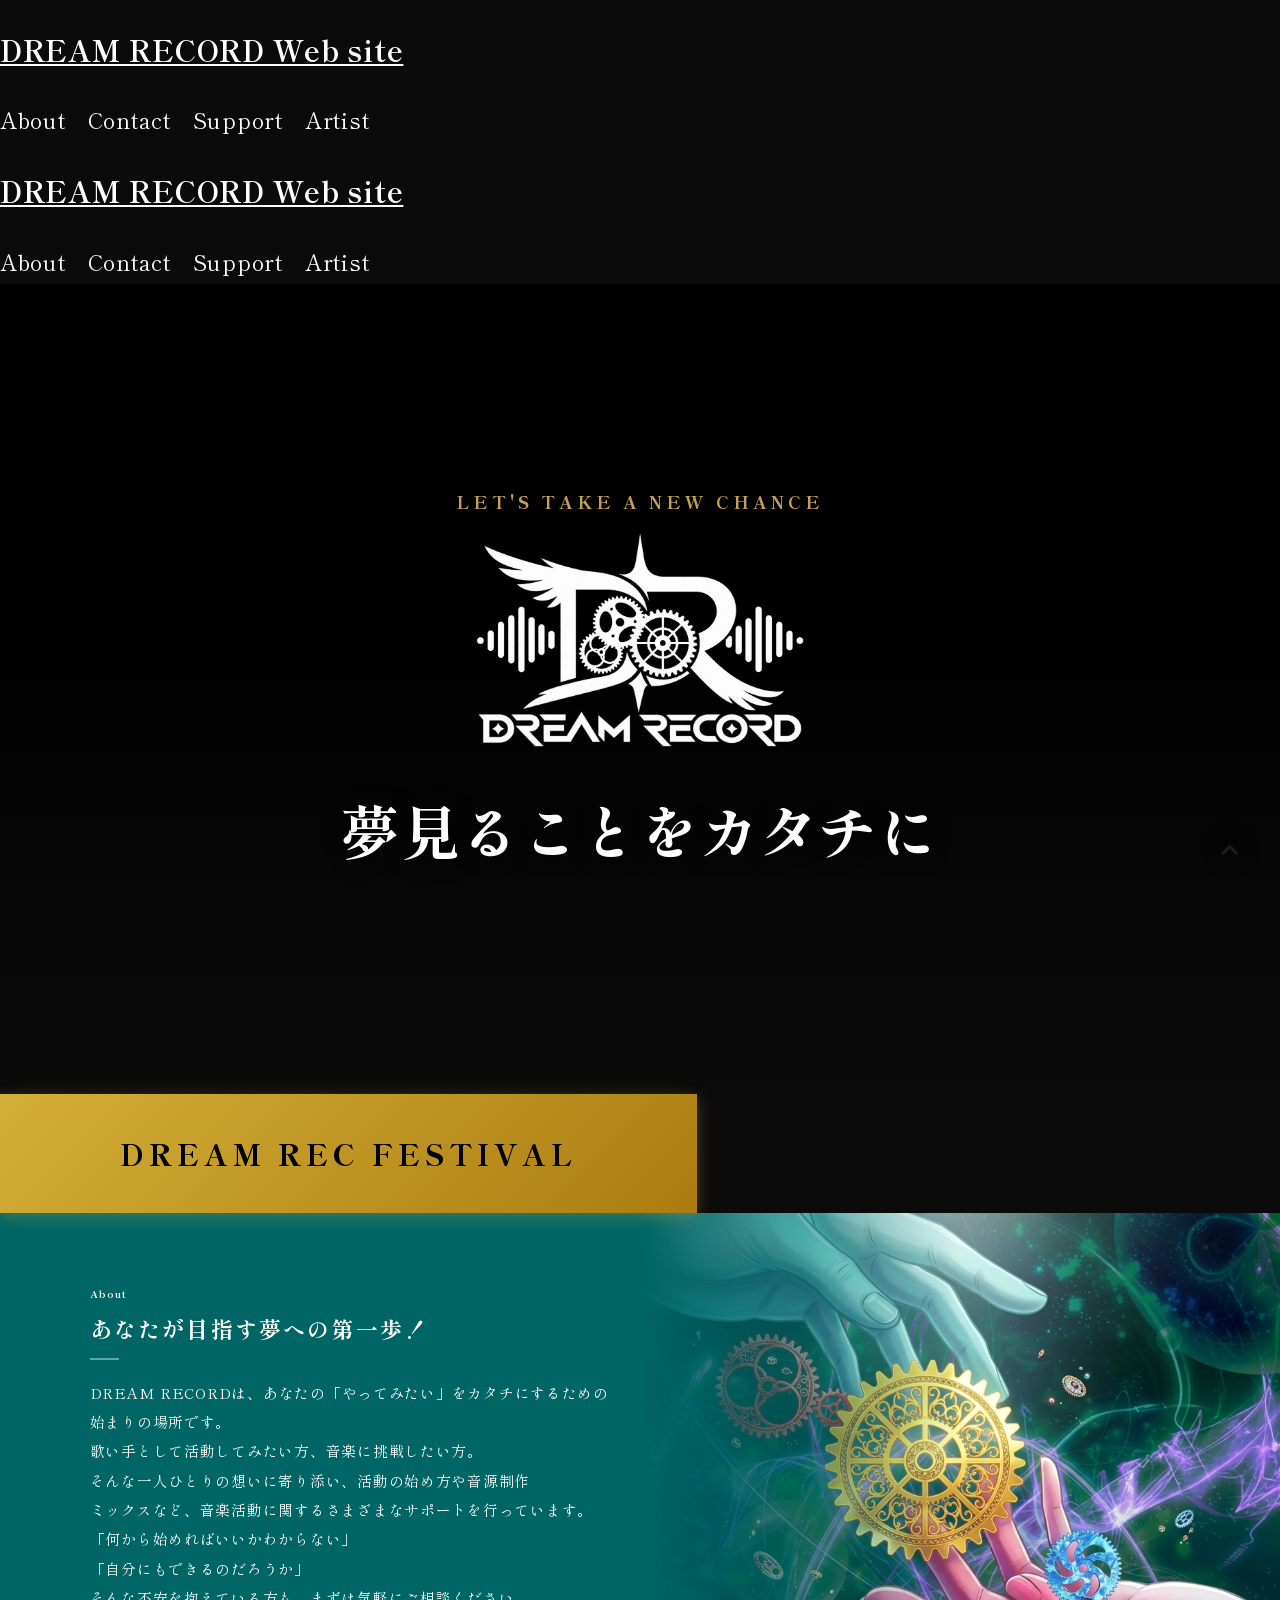
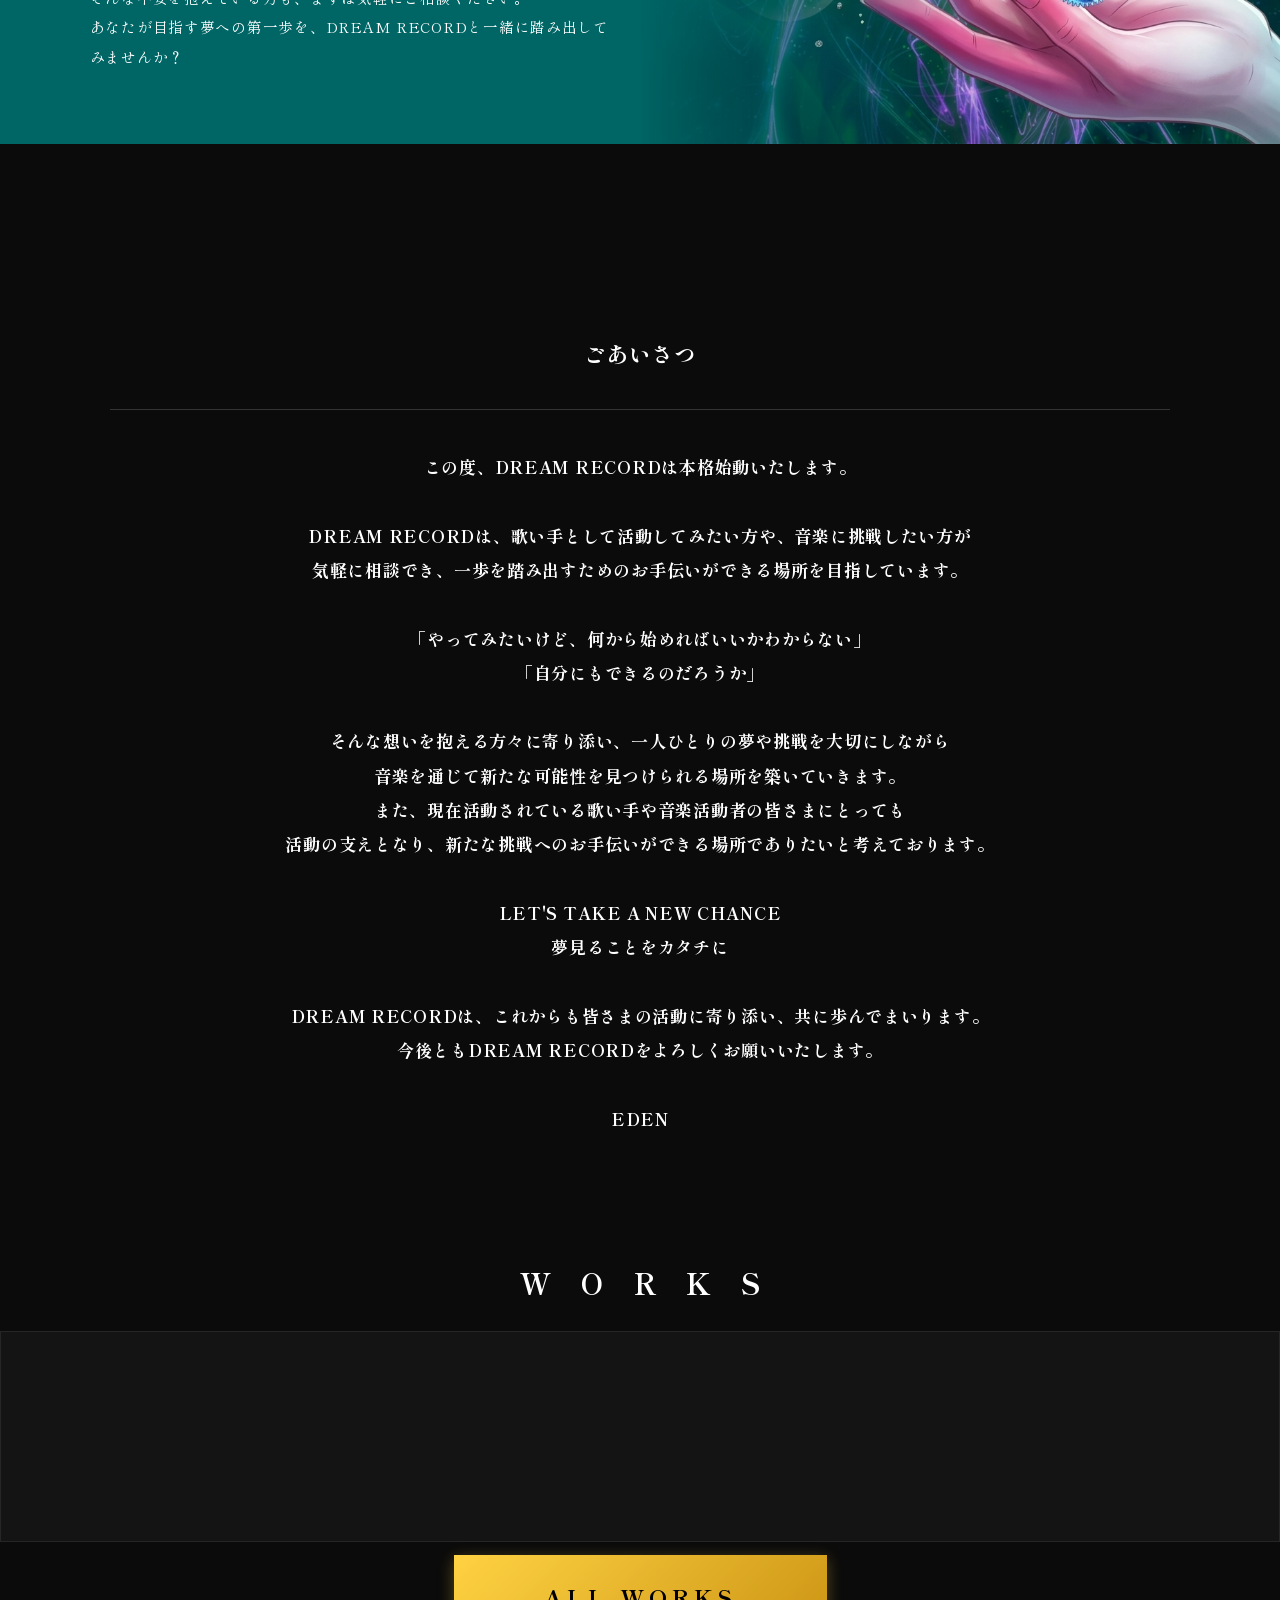
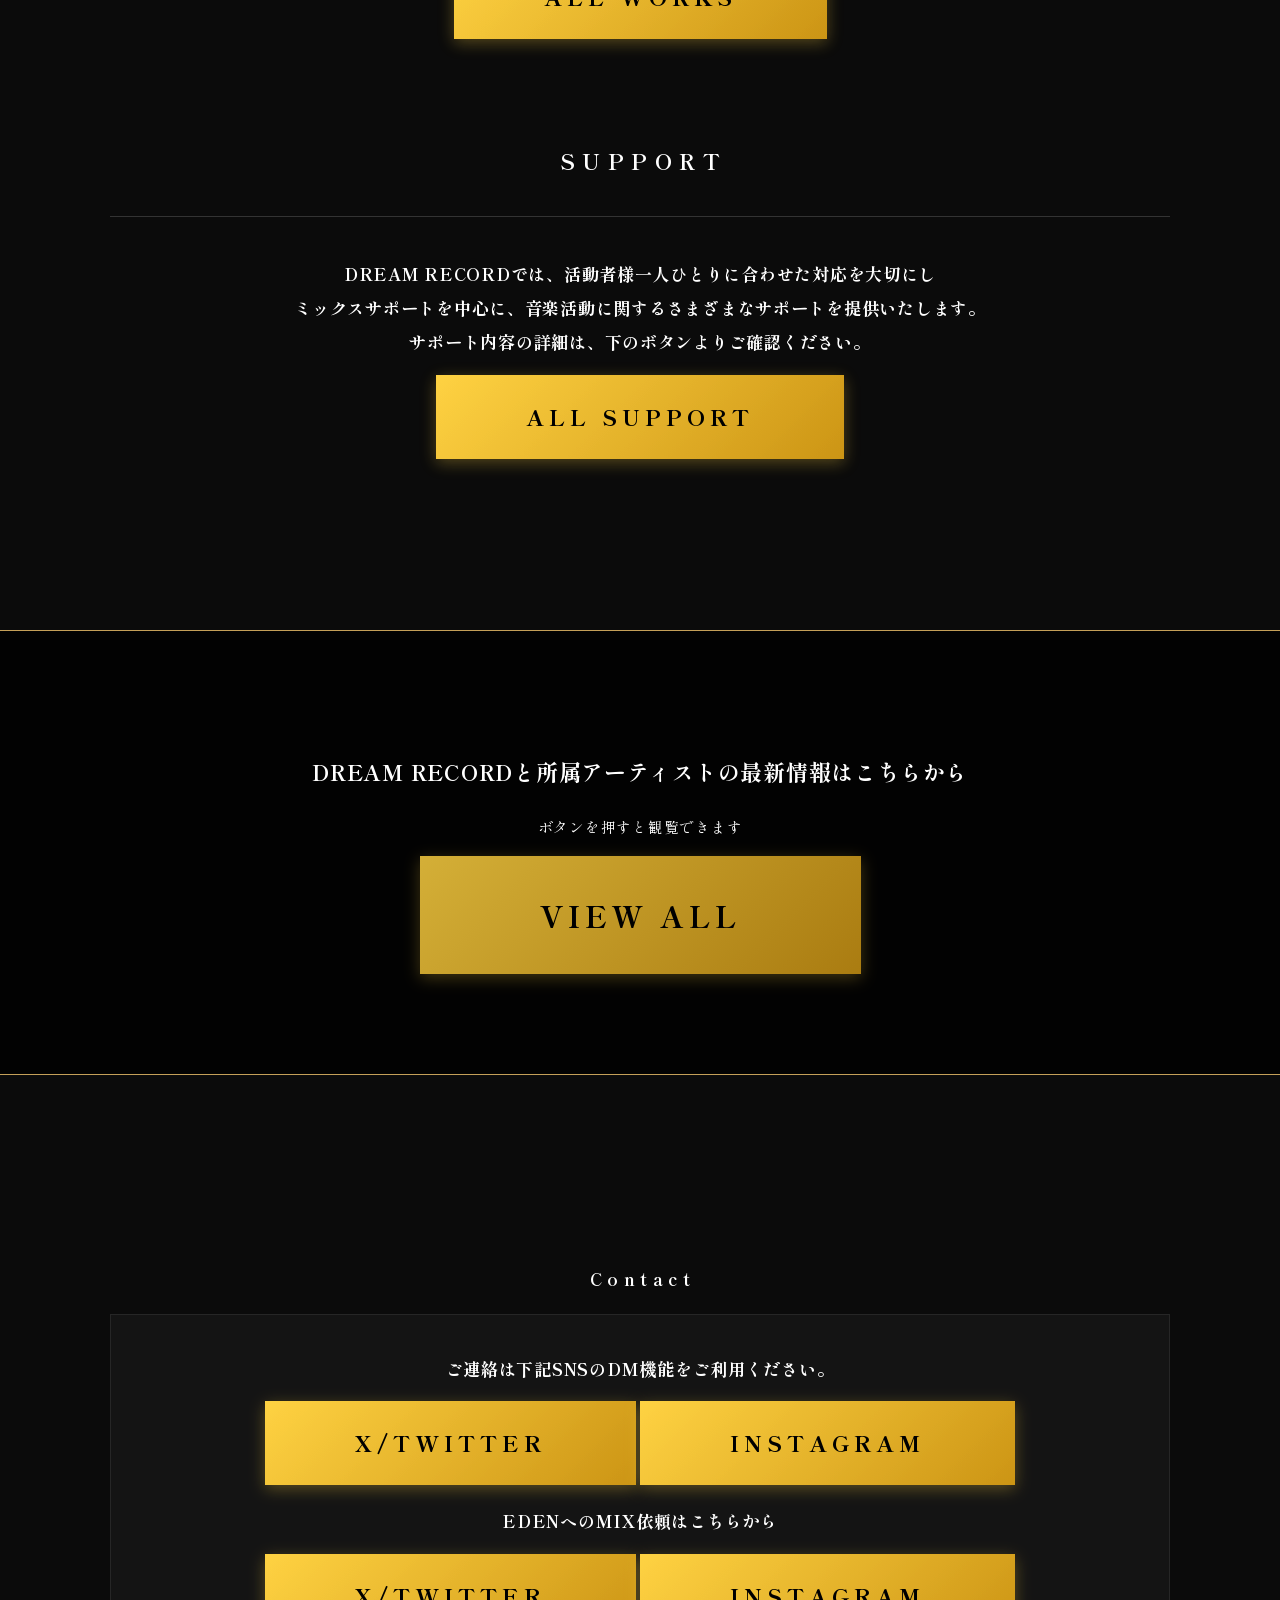
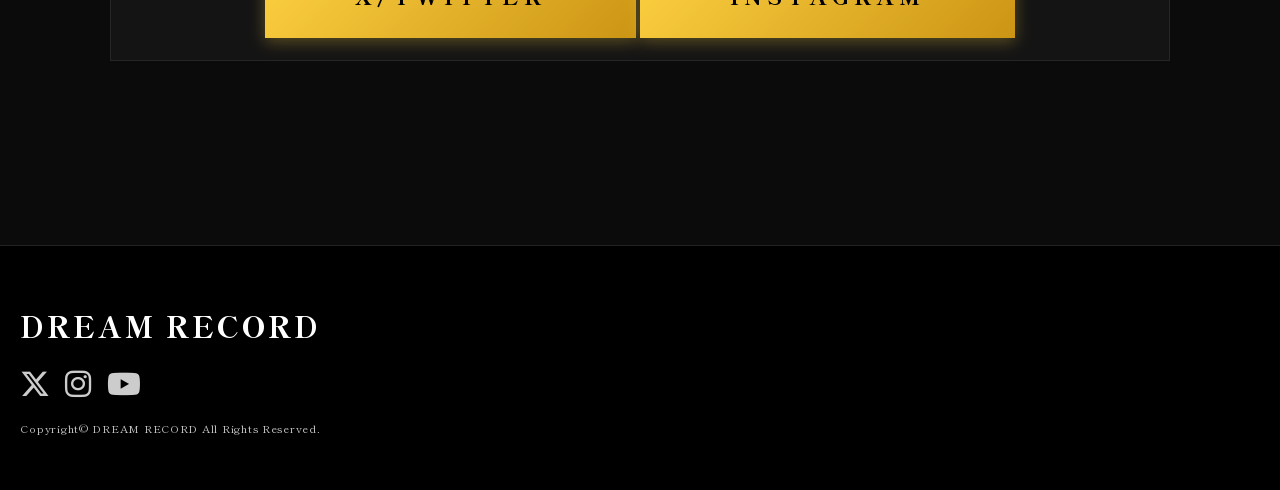
==== index.html @ 5c8137e0 "Update index.html" ====
<!DOCTYPE html>
<html lang="ja">
<head>
<meta charset="UTF-8">
<title>DREAM RECORD | OFFICIAL SITE</title>
<meta name="viewport" content="width=device-width, initial-scale=1">
<meta name="description" content="DREAM RECORD OFFICIAL SITE">
<link rel="stylesheet" href="css/style.css">

<!-- FontAwesome (アイコン用) -->
<link rel="stylesheet" href="https://cdnjs.cloudflare.com/ajax/libs/font-awesome/6.4.0/css/all.min.css">
</head>

<body class="home ey-style">

<div id="container">

<div class="header-inner">
    <h1 class="logo"><a href="index.html">DREAM RECORD Web site</a></h1>

<div id="menubar">

  <!-- スマホ用ハンバーガーボタン -->
  <button class="menu-toggle" aria-label="メニューを開く" aria-expanded="false">
    <span></span>
    <span></span>
    <span></span>
  </button>

  <!-- メニュー -->
  <nav class="main-nav">
    <ul>
      <li><a href="#about">About</a></li>
      <li><a href="#contact">Contact</a></li>
      <li><a href="Support.html">Support</a></li>
      <li><a href="Artist.html">Artist</a></li>
    </ul>
  </nav>

</div>
    <h1 class="logo">
      <a href="index.html">DREAM RECORD Web site</a>
    </h1>

    <!-- スマホ用メニューボタン -->
    <button
      class="menu-toggle"
      type="button"
      aria-label="メニュー"
      aria-expanded="false"
    >
      <span></span>
      <span></span>
      <span></span>
    </button>

    <!-- ナビゲーション -->
    <div id="menubar">
      <nav class="main-nav">
        <ul>
          <li><a href="#about">About</a></li>
          <li><a href="#contact">Contact</a></li>
          <li><a href="Support.html">Support</a></li>
          <li><a href="Artist.html">Artist</a></li>
        </ul>
      </nav>
    </div>

  </div>

</header>

<div class="ey-hero">
 <div class="hero-bg">
  <video
    autoplay
    muted
    loop
    playsinline
    width="1920"
    height="1080"
  >
    <source src="images/HOME.mp4" type="video/mp4">
    お使いのブラウザは動画に対応していません。
  </video>
</div>


  <div class="hero-overlay"></div>
  <div class="hero-text">
    <p class="sub-catch">LET'S TAKE A NEW CHANCE</p>
    <img src="images/logo.png" alt=""width="350" height="50">
    <h2>夢見ることをカタチに</h2>
    
 
</div>

</div>
<main>
<div id="contents">
<a href="https://dreamrecfes.jimdofree.com/" class="ey-btn-gold">DREAM REC FESTIVAL</a>

<section class="mt0" id="about">

<div class="flex1">

<div class="text inview">
<h2>あなたが目指す夢への第一歩！<span>About</span></h2>
<p>DREAM RECORDは、あなたの「やってみたい」をカタチにするための始まりの場所です。<br>

歌い手として活動してみたい方、音楽に挑戦したい方。<br>
そんな一人ひとりの想いに寄り添い、活動の始め方や音源制作<br>
ミックスなど、音楽活動に関するさまざまなサポートを行っています。

<br>
「何から始めればいいかわからない」
<br>
「自分にもできるのだろうか」<br>


そんな不安を抱えている方も、まずは気軽にご相談ください。<br>


あなたが目指す夢への第一歩を、DREAM RECORDと一緒に踏み出してみませんか？</p>
</div>

<div class="image inview"><img src="images/01.png" alt=""></div>

</div>

</section>

<section id="schedule" class="ey-section bg-dark">
<div class="center-text"><h1>ごあいさつ</h1></div>
  <div class="section-title">
  </div>

<div class="center-text"><h3>

この度、DREAM RECORDは本格始動いたします。<br><br>


DREAM RECORDは、歌い手として活動してみたい方や、音楽に挑戦したい方が<br>
気軽に相談でき、一歩を踏み出すためのお手伝いができる場所を目指しています。<br><br>

「やってみたいけど、何から始めればいいかわからない」<br>
「自分にもできるのだろうか」<br><br>

そんな想いを抱える方々に寄り添い、一人ひとりの夢や挑戦を大切にしながら<br>

音楽を通じて新たな可能性を見つけられる場所を築いていきます。<br>

また、現在活動されている歌い手や音楽活動者の皆さまにとっても<br>

活動の支えとなり、新たな挑戦へのお手伝いができる場所でありたいと考えております。<br><br>


LET'S TAKE A NEW CHANCE<br>
夢見ることをカタチに<br><br>


DREAM RECORDは、これからも皆さまの活動に寄り添い、共に歩んでまいります。<br>

今後ともDREAM RECORDをよろしくお願いいたします。<br><br>


EDEN</h3></div>



    </div>
</section>

<div class="center-text"><h1>W　O　R　K　S</h1></div>
<div class="schedule-item">

 <div class="media-card">
    <div class="youtube-wrapper">
    <iframe width="560" height="315" src="https://www.youtube.com/embed/1nar5xl6uXs?si=JBUSw0eb7bN4GXNX" title="YouTube video player" frameborder="0" allow="accelerometer; autoplay; clipboard-write; encrypted-media; gyroscope; picture-in-picture; web-share" referrerpolicy="strict-origin-when-cross-origin" allowfullscreen></iframe>
    </div>
  </div>

  <div class="media-card">
    <div class="youtube-wrapper">
      <iframe width="560" height="315" src="https://www.youtube.com/embed/EcNVehBDlDQ?si=vnPTa0Utx0sxJNcW" title="YouTube video player" frameborder="0" allow="accelerometer; autoplay; clipboard-write; encrypted-media; gyroscope; picture-in-picture; web-share" referrerpolicy="strict-origin-when-cross-origin" allowfullscreen></iframe>
    </div>
  </div>

  <div class="media-card">
    <div class="youtube-wrapper">
      <iframe width="560" height="315" src="https://www.youtube.com/embed/0mZittkz5Q4?si=JTbvt_8UnlRkdD-q" title="YouTube video player" frameborder="0" allow="accelerometer; autoplay; clipboard-write; encrypted-media; gyroscope; picture-in-picture; web-share" referrerpolicy="strict-origin-when-cross-origin" allowfullscreen></iframe>
    </div>
  </div>
</div>
<div class="center-text"><a href="https://youtube.com/playlist?list=PLTVZFqCJaXbQ&si=P-ixOaSaijitH1rO" class="V2-btn-gold">ALL WORKS</a>
</div>

<section id="schedule" class="ey-section bg-dark">
<div class="center-text"><h1>S U P P O R T</h1></div>
  <div class="section-title">
  </div>

<div class="center-text"><h3>
DREAM RECORDでは、活動者様一人ひとりに合わせた対応を大切にし<br>
ミックスサポートを中心に、音楽活動に関するさまざまなサポートを提供いたします。<br>

サポート内容の詳細は、下のボタンよりご確認ください。
</h3></div>


<div class="center-text"><a href="Support.html" class="V2-btn-gold">ALL SUPPORT</a>
</div>

</section>


<section id="fanclub" class="DR-banner-section">
  <div class="banner-inner">
    <div class="banner-text">
 <h1>DREAM RECORDと所属アーティストの最新情報はこちらから</h1>
      <p>ボタンを押すと観覧できます</p>
    </div>
    <div class="banner-action">
      <a href="https://dreamrecord.jimdofree.com/news/" class="ey-btn-gold-large">VIEW ALL</a>
    </div>
  </div>
</section>

<section class="mt0" id="contact">
<section id="schedule" class="ey-section bg-dark">

<div class="center-text"><h1>C o n t a c t</h1></div>

<div class="schedule-item"><dr>
<div class="center-text"><h1>ご連絡は下記SNSのDM機能をご利用ください。</h1></div>


<div class="center-text">
<a href="https://x.com/DREAM_RECORD_0_" class="V2-btn-gold">X/Twitter</a>
<a href="https://www.instagram.com/dream_record_0_/?hl=ja" class="V2-btn-gold">Instagram</a>
</div>

<div class="center-text"><h1>EDENへのMIX依頼はこちらから</h1></div>


<div class="center-text">
<a href="https://x.com/EDEN__0_0__/" class="V2-btn-gold">X/Twitter</a>
<a href="https://www.instagram.com/eden__0_0__/" class="V2-btn-gold">Instagram</a>
</div>
  </div>
</section>
</section>

</main>

</div>
<footer class="ey-footer">

  <div class="footer-inner">
    <p class="footer-logo">DREAM RECORD</p>
    <ul class="sns">
      <li><a href="https://x.com/DREAM_RECORD_0_"><i class="fa-brands fa-x-twitter"></i></a></li>
      <li><a href="https://www.instagram.com/dream_record_0_/?hl=ja"><i class="fab fa-instagram"></i></a></li>
      <li><a href="https://www.youtube.com/@DREAM_RECORD_Official"><i class="fab fa-youtube"></i></a></li>
    </ul>
    <small>Copyright&copy; DREAM RECORD All Rights Reserved.</small>
  </div>
</footer>

</div>

<!-- ページ上部へ戻る -->
<div class="pagetop"><a href="#"><i class="fas fa-angle-up"></i></a></div>

<script src="https://ajax.googleapis.com/ajax/libs/jquery/3.6.0/jquery.min.js"></script>
<script>
document.addEventListener("DOMContentLoaded", function () {

  const menuToggle = document.querySelector(".menu-toggle");
  const mainNav = document.querySelector(".main-nav");
  const menuLinks = document.querySelectorAll(".main-nav a");

  if (!menuToggle || !mainNav) return;

  /* メニュー開閉 */
  menuToggle.addEventListener("click", function () {

    const isOpen = menuToggle.classList.toggle("active");

    mainNav.classList.toggle("active");

    menuToggle.setAttribute(
      "aria-expanded",
      isOpen ? "true" : "false"
    );

    document.body.classList.toggle("menu-open", isOpen);

  });


  /* メニューをクリックしたら閉じる */
  menuLinks.forEach(function (link) {

    link.addEventListener("click", function () {

      menuToggle.classList.remove("active");
      mainNav.classList.remove("active");

      menuToggle.setAttribute(
        "aria-expanded",
        "false"
      );

      document.body.classList.remove("menu-open");

    });

  });

});
</script>

<script src="js/main.js"></script>

</body>
</html>
---- css/style.css ----
@charset "utf-8";


/*cssファイルの読み込み
---------------------------------------------------------------------------*/
@import url("theme.css");
@import url("inview.css");


/*animation11のキーフレーム設定（汎用的）
---------------------------------------------------------------------------*/
@keyframes animation1 {
	0% {right: -200px;}
	100% {right: 0px;}
}


/*opa1のキーフレーム設定（汎用的）
---------------------------------------------------------------------------*/
@keyframes opa1 {
	0% {opacity: 0;}
	100% {opacity: 1;}
}


/*全体の設定
---------------------------------------------------------------------------*/
body * {box-sizing: border-box;}
html {
	font-size: clamp(12px, 0.293vw + 10.9px, 15px);	/*画面幅約375px〜1400pxの間で、12px〜15pxに可変*/
	overflow-x: visible;
}
body {
	margin: 0;padding:0;
	font-family: var(--base-font);	/*フォント指定。theme.cssのbase-fontを読み込みます。*/
	-webkit-text-size-adjust: none;
	background: var(--bg-color);	/*背景色。*/
	color: var(--bg-inverse-color);	/*文字色。theme.cssのbg-inverse-colorを読み込みます。*/
	line-height: 2;		/*行間*/
	overflow-x: hidden;
}

/*リセット*/
figure {margin: 0;}
dd {margin: 0;}
nav,ul,li,ol {margin: 0;padding: 0;}
nav ul {list-style: none;}

/*table全般の設定*/
table {border-collapse:collapse;}

/*画像全般の設定*/
img {border: none;max-width: 100%;height: auto;vertical-align: middle;}

/*videoタグ*/
video {max-width: 100%;}

/*iframeタグ*/
iframe {width: 100%;}

/*他*/
input {font-size: 1rem;}


/*section
---------------------------------------------------------------------------*/
section {
	padding: 0 var(--content-space-l);	/*上下、左右へのsection内の余白。左右については、theme.cssの--content-space-lを読み込みます。*/
	margin: var(--content-space-l) 0;	/*上下、左右へのsectionの外側にとるマージン。上下については、theme.cssの--content-space-lを読み込みます。*/
}


/*リンクテキスト全般の設定
---------------------------------------------------------------------------*/
a {
	color: inherit;
	transition: 0.3s;	/*hoverまでにかける時間。0.3秒。*/
}

/*マウスオン時*/
a:hover {
	filter: brightness(1.1);	/*少しだけ明るくする*/
	text-decoration: none;
}


/*コンテナー（サイト全体を囲むブロック）
---------------------------------------------------------------------------*/
#container {
	animation: opa1 0.2s 0.2s both;  /*0.2(2つ目の数字)秒待機後、0.2(1つ目の数字)秒かけてフェードイン*/
	display: flex;
	flex-direction: column;
	min-height: 100vh;
}


/*header（ロゴが入った最上段のブロック）
---------------------------------------------------------------------------*/
/*ヘッダー*/
header {
    display: flex;
	justify-content: space-between;
	align-items: center;
	gap: 2rem;
	height: 100px;	/*ヘッダーの高さ。お好みで。*/
	padding-inline: var(--content-space-s);	/*左右の余白。theme.cssのcontent-space-sを読み込みます*/
}

/*ロゴ画像*/
header .logo {margin: 0;flex-shrink: 0;}
header .logo img {
	display: block;
	width: 180px;	/*ロゴの幅。お好みで。*/
}

/*アイコンブロック*/
header .icons {
	display: flex;
	gap: 0.5rem;	/*アイコン同士の間に空けるスペース。1文字分。*/
}
header .icons a {
	text-decoration: none;
	font-size: 0.9rem;	/*アイコンサイズ。1.5倍。*/
}

	/*画面幅900px未満の追加指定*/
	@media (max-width:899px) {

	header .icons {
		margin-right: 50px;	/*ハンバーガーアイコンが出てくるので、その分のスペースを確保。*/
	}

	}/*追加指定ここまで*/


/*大きな端末で見たメニュー
---------------------------------------------------------------------------*/
/*メニューブロック全体の設定*/
.large-screen #menubar {
	font-size: 1.5rem;	/*文字サイズ90%*/
}
.large-screen #menubar > nav > ul {
	display: flex;
	align-items: center;
	gap: 1.5rem;	/*メニュー同士に空けるスペース。1.5文字分。*/
}

/*メニュー１個あたりの設定*/
.large-screen #menubar li a {
	display: block;text-decoration: none;
}


/*大きな端末で見た場合のドロップダウンメニュー
---------------------------------------------------------------------------*/
/*ドロップダウン全体*/
.large-screen #menubar ul ul {
	text-shadow: none;
	position: absolute;z-index: 100;
	animation: opa1 0.5s 0.1s both;	/*0.1秒待機後、0.5秒かけてフェードイン表示*/
}

/*メニュー１個あたり*/
.large-screen #menubar ul ul a {
	background: rgba(0,0,0,0.8);	/*背景色。0,0,0は黒のことで0.8は色が80%出た状態。*/
	color: #fff;			/*文字色*/
	padding: 0.2rem 1rem;	/*上下に0.2文字分、左右に1文字分の余白*/
	border-radius: 3px;		/*角を少しだけ丸く。*/
	margin-top: 3px;		/*メニュー同士の間に空けるスペース*/
}

/*マウスオン時の背景色*/
.large-screen #menubar ul ul a:hover {
	background: rgba(0,0,0,0.5);	/*背景色*/
}


/*小さな端末で見たメニュー（開閉メニュー）
---------------------------------------------------------------------------*/
/*メニューブロック共通*/
.small-screen #menubar {
	animation: animation1 0.2s both;
	position: fixed;overflow: auto;z-index: 100;
	right: 0px;top: 0px;
	width: 50%;	/*画面の半分の幅*/
	height: 100%;
	padding: 100px var(--content-space-l) 50px;	/*上下に100px、左右にtheme.cssのcontent-space-lで指定しているサイズ、下に50pxの余白*/
	background: rgba(0,0,0,0.8);		/*背景色。0,0,0は黒の事で0.8は色が80%出た状態。*/
	color: #fff;	/*文字色。*/
}

.small-screen #menubar {display: none;}

	/*画面幅700px以下の追加指定*/
	@media (max-width:700px) {

	.small-screen #menubar {
		width: 100%;	/*幅を100%に*/
	}

	}/*追加指定ここまで*/


/*メニュー１個あたり*/
.small-screen #menubar a {
	display: block;text-decoration: none;
	margin-bottom: 1rem;	/*下に１文字分のスペースを空ける*/
	padding: 1rem 2rem;		/*メニュー内の余白。上下に１文字分、左右に２文字分。*/
	border-radius: 5px;		/*角を少し丸くする*/
	background: #fff;		/*背景色*/
	color: #333;			/*文字色*/
}

/*ボタンのテキストの太さを標準に*/
.small-screen #menubar .btn a {
	font-weight: normal;
}

/*子メニュー（ドロップダウンメニュー）*/
.small-screen #menubar ul ul a {
	margin-left: 2rem;		/*左に２文字分のスペースを空ける*/
	padding: 0.5rem 1.5rem;	/*メニュー内の余白。上下に0.5文字分、左右に1.5文字分。*/
}

/*ドロップダウンのアイコン*/
a.ddmenu::before {
	font-family: "Font Awesome 6 Free";
	font-weight: 900;
	content: "\f078";		/*このアイコンを使う*/
	margin-right: 1em;		/*アイコンとメニューテキストとの間に空けるスペース。1文字分。*/
	font-size: 0.7em;		/*アイコンサイズ。70%*/
	vertical-align: middle;
	display: inline-block;
	line-height: 1;
}

/*ドロップダウン共通（デフォルトで非表示。チラつかないよう念の為。）
---------------------------------------------------------------------------*/
#menubar ul ul {display: none;}


/*３本バー（ハンバーガー）アイコン設定
---------------------------------------------------------------------------*/
#menubar_hdr {
	display: none; /* デフォルトは非表示 */
	animation: opa1 0s 0.2s both;
	cursor: pointer;
	position: fixed;
	z-index: 101;
	right: 0px;	/*右からの配置場所*/
	top: 0px;	/*上からの配置場所*/
	width: 70px;	/*ボタンの幅*/
	height: 70px;	/*ボタンの高さ*/
	border-bottom-left-radius: 10px;	/*左下の角だけ丸くする*/
}

/*ハンバーガーアイコンの線*/
#menubar_hdr span {
	display: block;
	transition: 0.3s;
	position: absolute;
	left: 18px;
	width: 35px;
	height: 1px;		/*線の高さ*/
	background: var(--bg-inverse-color);	/*線の色。theme.cssのbg-inverse-colorを読み込みます。*/
}

/*バツ印が出ている時のボタン色*/
#menubar_hdr.ham {
	background: var(--accent-color);	/*背景色。theme.cssのaccent-colorを読み込みます。*/
}
#menubar_hdr.ham span {
	background: var(--accent-inverse-color);	/*線の色。theme.cssのaccent-inverse-colorを読み込みます。*/
}

/*以下変更不要*/
#menubar_hdr span:nth-of-type(1) {
	top: 24px;
}
#menubar_hdr span:nth-of-type(2) {
	top: 34px;
}
#menubar_hdr span:nth-of-type(3) {
	top: 44px;
}
#menubar_hdr.ham span:nth-of-type(1) {
	transform: translateY(10px) rotate(-45deg);
}
#menubar_hdr.ham span:nth-of-type(2) {
	opacity: 0;
}
#menubar_hdr.ham span:nth-of-type(3) {
	transform: translateY(-10px) rotate(45deg);
}

/*小さな画面での設定*/
.small-screen #menubar_hdr {
	display: flex;
}


/*メイン画像
---------------------------------------------------------------------------*/
.mainimg * {margin: 0;padding: 0;}
.mainimg .slide picture {display: block;width: 100%;height: 100%;}

/*メイン画像全体を囲むブロック*/
.mainimg {
	width: 100%;
	position: relative;
	overflow: hidden;
}

/*３枚の画像の共通設定*/
.mainimg .slide {
	position: absolute;
	inset: 0;
	opacity: 0;
	transition: opacity 1s;	/*ここの1s（＝1秒）を変更すると、フェードのスピードを変更できます。１枚が表示される時間はjsで指定できます。*/
	overflow: hidden;
}

/*１枚目画像（変更不要）*/
.mainimg .img1 {
	position: relative;width: 100%;height: auto;
}

/*画像全般（変更不要）*/
.mainimg .slide img {
    width: 100%;
    height: 100%;
    object-fit: cover;			/*画像をコンテナのサイズに合わせてクリップ*/
    object-position: center;	/*画像の中心を基準に*/
}


/*メイン画像上のテキスト
---------------------------------------------------------------------------*/
/*テキストブロックの基本設定（中央配置がデフォルト）*/
.mainimg .slide .text {
	position: absolute;z-index: 1;
	inset: 0;
	display: flex;
	flex-direction: column;
	justify-content: center;
	align-items: center;
	text-align: center;
	margin: 0 var(--content-space-l);	/*上下、左右への余白*/
	color: #333;	/*文字色*/
}

/*テキストを白にしたい場合（inverse）*/
.mainimg .slide .text.inverse {
	color: #fff;
	text-shadow: 3px 3px 3px rgba(0,0,0,0.5);
}

/*テキストブロックを左に配置させたい場合*/
.mainimg .slide .text.left {
	align-items: flex-start;
	text-align: left;
}

/*テキストブロックを右に配置させたい場合*/
.mainimg .slide .text.right {
	align-items: flex-end;
	text-align: right;
}

/*h2（大きな文字）*/
.mainimg .text h2 {
	margin: 0;padding: 0;
	line-height: 1.5;	/*行間を少し狭く*/
	font-weight: 400;	/*テキストの太さ。400または600を指定可能。*/
	font-size: max(24px, 4.4vw);	/*文字サイズ4.4vw。最小サイズは24pxでそれ以上小さくしない。*/
}

/*h3（大きな文字）*/
.mainimg .text h3 {
	margin: 0;padding: 0;
	line-height: 1.5;	/*行間を少し狭く*/
	font-weight: 400;	/*テキストの太さ。400または600を指定可能。*/
	font-size: max(24px, 4.4vw);	/*文字サイズ4.4vw。最小サイズは24pxでそれ以上小さくしない。*/
}

/*p（説明テキスト部分）*/
.mainimg .text p {
	font-size: 3.5rem;	/*文字サイズ90%*/
}


/*現在表示されているスライドのみをクリック可能にする設定（変更不要）
---------------------------------------------------------------------------*/
.mainimg .slide {
	pointer-events: none; /* デフォルトでクリックを無効にする */
}

.mainimg .slide.active {
    pointer-events: auto; /* 表示中のスライドのみクリックを有効にする */
}


/*現在表示中（インジケーター）のボタン
---------------------------------------------------------------------------*/
/*全体*/
.mainimg .slide-indicators {
    text-align: center;
	position: absolute;
	z-index: 3;
	width: 100%;
	bottom: 2vw;	/*ボタンの配置場所*/
	left: 0px;
}
/*１個あたり*/
.mainimg .indicator {
    display: inline-block;
    width: 10px;
    height: 10px;
    background: #ccc;	/*未アクティブ時のボタン色*/
    border-radius: 50%;
    margin: 0 5px;
    cursor: pointer;
}
.mainimg .indicator.active {
    background: #d00000;	/*アクティブ時のボタン色*/
}


/*ボタン
---------------------------------------------------------------------------*/
.btn a {
	text-decoration: none;
	background: var(--primary-color);		/*背景色。theme.csのprimary-colorを読み込みます。*/
	color: var(--primary-inverse-color);	/*文字色。theme.csのprimary-inverse-colorを読み込みます。*/
	border: 1px solid var(--primary-color);	/*枠線の幅、線種、var以降は色の指定で、theme.cssのprimary-colorを読み込みます。*/
	border-radius: 3px;		/*角を少しだけ丸く*/
	padding: 0.4rem 2rem;	/*上下に0.4文字分、左右に2文字分の余白*/
}

/*背景が白いタイプのボタン*/
.btn.inverse a {
	background: var(--primary-inverse-color);	/*背景色。theme.csのprimary-inverse-colorを読み込みます。*/
	color: var(--primary-color);				/*文字色。theme.csのprimary-colorを読み込みます。*/
}

/*アクセントボタン*/
.btn.accent a {
	border: none;
	background: var(--accent-color);	/*背景色。theme.csのaccent-colorを読み込みます。*/
	color: var(--accent-inverse-color);	/*文字色。theme.csのaccent-inverse-colorを読み込みます。*/
}


/*contents
---------------------------------------------------------------------------*/
#contents {
	flex: 1;
	min-height: 0;
}


/*main
---------------------------------------------------------------------------*/
main {
	container-type: inline-size;
}

/*h2*/
main h2 {
	line-height: 1.5;
	display: flex;
	flex-direction: column-reverse;
	gap: 0.8rem;
	letter-spacing: 0.1em;
	margin-top: 0;
}

/*上のライン*/
main h2::before {
	content: "";
	display: block;
	width: 2rem;	/*幅。２文字分。お好みで。*/
	height: 2px;	/*高さ。お好みで。*/
	background: currentColor;	/*色は上のh2の色を引き継ぐ*/
	opacity: 0.4;
}

/*ライン無しにしたい場合*/
main h2.no-border::before {
	display: none;
}

/*センタリング時*/
main h2.c {
	width: fit-content;
	margin-inline: auto;
	text-align: center;
}

/*センタリング時のライン*/
main h2.c::before {
	margin-inline: auto;
}

/*h2内のspan*/
main h2 span {
	display: block;
	font-size: 0.7rem;	/*文字サイズ70%*/
	letter-spacing: 0.1em;	/*文字間隔を少しだけ広く*/
}

/*main内で使用するul,ol要素（リストタグ）*/
main ul,main ol {
	margin-left: 2rem;
	margin-right: 2rem;
}


/*list1（カラムブロック）
---------------------------------------------------------------------------*/
.list1 * {margin: 0;padding: 0;}

/*ボックス全体*/
.list1 {
	display: grid;
	grid-template-columns: repeat(3, minmax(0, 1fr));	/*3列*/
	gap: 1.5rem;		/*ボックス同士の間に空けるスペース。1.5文字分。*/
}

	/*画面幅700px以下の追加指定*/
	@media (max-width:700px) {
	
	/*700px以下で1列に*/
	.list1 {
		grid-template-columns: 1fr;
	}

	}/*追加指定ここまで*/


/*ボックス１個あたり*/
.list1 .list {
	display: flex;
	flex-direction: column;
	gap: 1rem;
}

/*テキストボックス*/
.list1 .list .text {
	flex: 1;
}

/*h4見出し*/
.list1 .list h4 {
	font-size: 1.1rem;	/*文字サイズ1.1倍。*/
}

/*p文章*/
.list1 .list p {
	line-height: 1.5;
	font-size: 0.9rem;
}

/*ボックス内で使う場合のボタン*/
.list1 .list .btn a {
	display: block;
	text-align: center;
}


/*flex1（テキスト＋写真の横ならび）
---------------------------------------------------------------------------*/
/*ブロック全体*/
.flex1 {
	display: flex;	/*横並びに*/
	margin-inline: calc(-1 * var(--content-space-l));
	background: var(--light-color);	/*背景色。thtme.cssのlight-colorを読み込みます。*/
}

	/*画面幅700px以下の追加指定*/
	@media (max-width:700px) {

	.flex1 {
		flex-direction: column;	/*縦積みに*/
		padding: var(--content-space-l);
	}

	}/*追加指定ここまで*/


/*画像ブロック*/
.flex1 .image {
	width: 50%;	/*幅。お好みで。*/
	position: relative;
}

	/*画面幅700px以下の追加指定*/
	@media (max-width:700px) {

	.flex1 .image {
		width: 100%;
		position: static;
	}

	}/*追加指定ここまで*/


.flex1 .image img {
	display: block;
	position: absolute;
	inset: 0;
	width: 100%;
	height: 100%;
	object-fit: cover;
	mask-image: linear-gradient(to right, transparent, black 50%);/*グラデーションマスク。くっきり画像を出したいなら、この行と、下の１行をまとめて削除。*/
	-webkit-mask-image: linear-gradient(to right, transparent, black 50%);
}

	/*画面幅700px以下の追加指定*/
	@media (max-width:700px) {

	.flex1 .image img {
		position: static;
		mask-image: none;/*グラデーションのマスク解除*/
		-webkit-mask-image: none;
	}
	
	}/*追加指定ここまで*/


/*テキストブロック*/
.flex1 .text {
	flex: 1;
	padding: 5rem 2rem 4rem var(--content-space-l);	/*テキストの余白。上に5文字分、右に2文字分、下に4文字分、左はtheme.cssのcontent-space-lを読み込みます。*/
}

	/*画面幅700px以下の追加指定*/
	@media (max-width:700px) {

	.flex1 .text {
		padding: 0;
	}

	}/*追加指定ここまで*/


/*accessブロック
---------------------------------------------------------------------------*/
/*ブロック全体*/
.access {
	display: flex;	/*横並びに*/
	align-items: center;
	gap: 6vw;	/*画像と地図の間に空けるスペース。画面幅の6%。*/
}

	/*画面幅700px以下の追加指定*/
	@media (max-width:700px) {

	.access {
		flex-direction: column;	/*縦積みに*/
		align-items: flex-start;
	}

	}/*追加指定ここまで*/


/*bleedつき（マップをセクションいっぱいに広げたい場合）*/
.access.bleed {
	margin: calc(-1 * var(--content-space-l));
	margin-left: 0;
}

	/*画面幅700px以下の追加指定*/
	@media (max-width:700px) {

	/*bleedを通常に戻す*/
	.access.bleed {
		margin: 0;
	}

	}/*追加指定ここまで*/


/*テキストブロック*/
.access .text {
	flex: 1;
	display: grid;	/*３つを縦積みに*/
	row-gap: 2rem;	/*３つのブロックの間に空けるスペース。2文字分。*/
}

/*テキストブロック１つあたり（電車、お車、所在地）*/
.access .text > div {
	display: grid;
	grid-template-columns: 2.5rem minmax(0, 1fr);	/*アイコンサイズ2.5rem分を確保し、残りはスペース一杯使う*/
	align-items: center;
	column-gap: 1rem;	/*アイコンとテキストブロックの間に空けるスペース。1文字分。*/
}

/*アイコンをh4とpの2行ぶんまたがせて左側に配置*/
.access .text > div > i {
	grid-row: 1 / 3;
	font-size: 2.5rem;	/*アイコンサイズ。2.5文字分。*/
	opacity: 0.5;		/*透明度。色が50%出た状態。*/
}

/*見出しと段落のマージンを消す*/
.access .text h4,
.access .text p {
	margin: 0;
}

/*iframeブロック*/
.access .image {
	width: 50%;	/*幅。お好みで。*/
}

	/*画面幅700px以下の追加指定*/
	@media (max-width:700px) {

	.access .image {
		width: 100%;
	}

	}/*追加指定ここまで*/


/*iframe（Google Map）*/
.access .image iframe {
	display: block;
	aspect-ratio: 1 / 1;	/*アスペクト比1対1。お好みで。*/
	filter: grayscale(100%);
	transition: filter 0.4s ease;
}

/*マウスオン時に色をつける*/
.access .image iframe:hover {
	filter: grayscale(0);
}


/*list-yoko-scroll1（お客様の声ブロック）
---------------------------------------------------------------------------*/
.list-yoko-scroll1 * {margin: 0; padding: 0;}

/*横スクロールブロック全体*/
.list-yoko-scroll1 {
	display: flex;
	overflow-x: auto;
	scrollbar-width: none;	 /*Firefox用*/
	scroll-snap-type: x mandatory; /*スナップスクロールを有効にする*/
}
.list-yoko-scroll1::-webkit-scrollbar {
    display: none;	/*Chrome, Safari, Edge用*/
}

/*ブロック内の１個あたり*/
.list-yoko-scroll1 .list {
	width: 60%;		/*ブロック１個の幅。お好みで変更して下さい。*/
	flex-shrink: 0;
	scroll-snap-align: start;
	padding-left: 1rem;		/*ブロック内の左側に余白。1文字分。*/
	position: relative;
	display: flex;
	flex-direction: column;
}

	/*画面幅600px以上の追加指定*/
	@media screen and (min-width:600px) {

	/*ブロック内の１個あたり*/
	.list-yoko-scroll1 .list {
		width: 28%;		/*ブロック１個の幅。お好みで変更して下さい。*/
		padding-left: 2rem;	/*ブロック内の左側に余白。２文字分。*/
	}

	}/*追加指定ここまで*/


/*テキストブロック*/
.list-yoko-scroll1 .list .text {
	flex: 1;
	line-height: 1.5;	/*行間*/
	position: relative;
	padding-top: 2rem;	/*上に空ける余白*/
}

/*「 " 」の記号 */
.list-yoko-scroll1 .list::before {
	content: "\201C";       
	font-family: "Georgia", "游明朝", serif;
	font-size: 3rem;	/*サイズ*/
	opacity: 0.3;		/*透明度。色を30%だけ出した状態。*/
	position: absolute;
	top: 1rem;		/*上からの配置場所*/
	left: 0.5rem;	/*左からの配置場所*/
	line-height: 1;
}

/*名前*/
.list-yoko-scroll1 .list .name {
	display: block;
	margin-top: 1rem;	/*上に1文字分のスペースを空ける*/
}


/*bg-image1（フッターの上にあるご予約・お問い合わせブロック）
---------------------------------------------------------------------------*/
/*ブロック全体*/
.bg-image1 {
	display: flex;
	justify-content: center;	/*テキストブロックを中央に配置*/
	text-align: center;			/*テキストをセンタリング*/
	position: relative;
	margin-inline: calc(-1 * var(--content-space-l));
	padding: 8vw 2rem;	/*ブロック内の余白。上下に画面幅の8%、左右に2文字分。*/
	background: #000;	/*背景は黒。下のopacity（透明度）を設定することでこの色が出てきます。*/
	color: #fff;		/*文字色は白。*/
}

/*テキストブロック*/
.bg-image1 .text {
	position: relative;z-index: 1;
}

/*画像ブロック*/
.bg-image1 .image {
	position: absolute;
	inset: 0;
}
.bg-image1 .image img {
	display: block;
	width: 100%;
	height: 100%;
	object-fit: cover;
	opacity: 0.5;	/*透明度50%。数値が小さくなるほど黒っぽくなります。*/
}

.bg-image1 .btn a {
	padding: 0.6rem 3rem;	/*上下に0.6文字分、左右に3文字分の余白*/
	font-size: 1.4rem;
}


/*yoko-scroll
---------------------------------------------------------------------------*/
/*全体を囲むボックス*/
.yoko-scroll {
	position: relative;
	height: 300vh;		/*縦スクロール量（この高さ分スクロールすると横が端まで動く）*/
}

/*横スクロールブロック*/
.yoko-scroll .hscroll1-sticky {
	position: sticky;
	top: 0;
	height: 100vh;
	height: 100svh;
	overflow: hidden;
}
.yoko-scroll .hscroll1-track {
	display: flex;
	height: 100%;
	will-change: transform;
}

/*各画像*/
.yoko-scroll .hscroll1-track > div {
	flex-shrink: 0;
	width: 45vw;	/*1枚あたりの幅（画面幅の45%）*/
	height: 100%;
	padding-inline: 0.5rem;	/*左右に0.5文字分の余白*/
}
.yoko-scroll .hscroll1-track > div img {
	width: 100%;
	height: 100%;
	object-fit: cover;
	display: block;
	border-radius: 5px;	/*角を丸区する指定。*/
}

/*スキップボタン*/
.yoko-scroll button[aria-label="skip gallery"] {
	position: absolute;
	bottom: 2rem;	/*下からの2文字分の場所に配置*/
	left: 50%;
	transform: translateX(-50%);
	z-index: 1;
	background: var(--bg-inverse-color);	/*背景色。theme.cssのbg-inverse-colorを読み込みます。*/
	color: var(--bg-color);	/*文字色。theme.cssのbg-colorを読み込みます。*/
	border: none;
	padding: 0.5rem 1.5rem;	/*上下に0.5文字分、左右に1.5文字分の余白*/
	font-size: 0.8rem;	/*文字サイズ80%*/
	cursor: pointer;
	opacity: 0;
	visibility: hidden;
	transition: opacity 0.3s, visibility 0.3s;	/*表示切替のアニメーション*/
}
.yoko-scroll button[aria-label="skip gallery"].is-visible {
	opacity: 1;
	visibility: visible;
}
/*下矢印のアイコン（Font Awesome）*/
.yoko-scroll button[aria-label="skip gallery"] i {
	margin-left: 0.3em;	/*テキストとアイコンとの間に空けるスペース。0.3文字分。*/
	font-size: 0.7rem;	/*アイコンサイズ70%*/
}

/*進捗バー*/
.yoko-scroll .hscroll1-progress {
	position: absolute;
	bottom: max(16px, env(safe-area-inset-bottom));	/*下からの配置場所*/
	left: 0;
	width: 100%;
	height: 3px;	/*バーの太さ*/
	z-index: 2;
	background: var(--bg-border-color);	/*バーのベース色。theme.cssのborder-colorを読み込みます。*/
	opacity: 0;
	visibility: hidden;
	transition: opacity 0.3s, visibility 0.3s;	/*表示切替のアニメーション*/
}
.yoko-scroll .hscroll1-progress.is-visible {
	opacity: 1;
	visibility: visible;
}
.yoko-scroll .hscroll1-progress-bar {
	height: 100%;
	width: 0%;
	background: var(--primary-color);	/*バーの色をtheme.cssのprimary-colorにする*/
	transition: width 0.05s linear;		/*幅の変化を滑らかに*/
}

	/*画面幅600px以下の追加指定*/
	@media (max-width:600px) {

	/*各画像*/
	.yoko-scroll .hscroll1-track > div {
		width: 80vw;	/*1枚あたりの幅の変更*/
	}
	
	}/*追加指定ここまで*/


/*form-simple
---------------------------------------------------------------------------*/
.contact-form-block {
    width: 100%;
}

.form-global-error {
    border: 1px solid #f0c2c2;
    background: #fff4f4;
    color: #9b2e2e;
}

.js-ajax-form[hidden] {
    display: none !important;
}

.form-row + .form-row {
    margin-top: 1.25rem;
}

.form-label {
    display: block;
    margin-bottom: 0.55rem;
    font-weight: 700;
    color: #1f2947;
    line-height: 1.5;
}

.required-badge {
    display: inline-block;
    margin-left: 0.45rem;
    padding: 0.12rem 0.45rem;
    border-radius: 999px;
    font-size: 0.72rem;
    font-weight: 700;
    letter-spacing: 0.03em;
    color: #fff;
    background: #d94c4c;
    vertical-align: middle;
}

.contact-form-inner input[type="text"],
.contact-form-inner input[type="email"],
.contact-form-inner input[type="file"],
.contact-form-inner select,
.contact-form-inner textarea {
    width: 100%;
    appearance: none;
    border: 1px solid #d6dbeb;
    border-radius: 16px;
    padding: 0.95rem 1rem;
    background: #fff;
    font: inherit;
    line-height: 1.6;
    color: #222;
    transition: border-color 0.2s ease, box-shadow 0.2s ease, background-color 0.2s ease;
    box-sizing: border-box;
}

.contact-form-inner input[type="file"] {
    padding: 0.8rem 1rem;
    cursor: pointer;
}

.contact-form-inner input[type="file"]::file-selector-button {
    margin-right: 0.9rem;
    border: none;
    border-radius: 999px;
    padding: 0.55rem 1rem;
    background: #eef2ff;
    color: #2f55d4;
    font: inherit;
    font-weight: 700;
    cursor: pointer;
}

.contact-form-inner textarea {
    resize: vertical;
    min-height: 12em;
}

.contact-form-inner input[type="text"]:focus,
.contact-form-inner input[type="email"]:focus,
.contact-form-inner input[type="file"]:focus,
.contact-form-inner select:focus,
.contact-form-inner textarea:focus {
    outline: none;
    border-color: #5d7bff;
    box-shadow: 0 0 0 4px rgba(93, 123, 255, 0.12);
}

.select-inline-group {
    display: grid;
    grid-template-columns: repeat(auto-fit, minmax(140px, 1fr));
    gap: 0.75rem;
}

.select-inline {
    width: 100%;
}

.check-group,
.radio-group {
    display: grid;
    gap: 0.7rem;
}

.check-item,
.radio-item,
.check-single {
    display: flex;
    align-items: flex-start;
    gap: 0.6rem;
    line-height: 1.6;
}

.check-item input,
.radio-item input,
.check-single input {
    margin-top: 0.3rem;
    flex-shrink: 0;
}

.form-help-text,
.form-file-reset-text {
    margin: 0.45rem 0 0;
    font-size: 0.92rem;
    line-height: 1.6;
}

.form-row.is-error input[type="text"],
.form-row.is-error input[type="email"],
.form-row.is-error input[type="file"],
.form-row.is-error select,
.form-row.is-error textarea {
    border-color: #d94c4c;
    background: #fff8f8;
}

.form-row.is-error .form-label,
.form-row.is-error .check-single,
.form-row.is-error .check-item,
.form-row.is-error .radio-item {
    color: #972f2f;
}

.form-error-text {
    margin: 0.45rem 0 0;
    font-size: 0.92rem;
    line-height: 1.6;
    color: #b23838;
}

.form-actions {
    margin-top: 1.8rem;
	text-align: center;
}

/*個人情報同意チェックを中央寄せ*/
.form-row.js-privacy-row .check-single {
	display: flex;
	width: fit-content;
	margin: 0 auto;
	align-items: center;
	gap: 0.5rem;
}

/*送信ボタン*/
.submit-button {
    display: inline-flex;
    align-items: center;
    justify-content: center;
    min-width: 13em;
    min-height: 56px;
    border: none;
    border-radius: 999px;
    padding: 0.85rem 2rem;
    background: linear-gradient(135deg, #2f55d4 0%, #5d7bff 100%);
    color: #fff;
    font: inherit;
    font-weight: 700;
    letter-spacing: 0.04em;
    cursor: pointer;
    transition: transform 0.2s ease, opacity 0.2s ease, box-shadow 0.2s ease;
    box-shadow: 0 12px 24px rgba(47, 85, 212, 0.18);
}

.submit-button:hover {
    transform: translateY(-1px);
}

.submit-button:disabled {
    opacity: 0.7;
    cursor: wait;
    transform: none;
}

.hp-field {
    position: absolute !important;
    left: -9999px !important;
    width: 1px !important;
    height: 1px !important;
    overflow: hidden !important;
}

@media (max-width: 767px) {
    .contact-form-inner {
        border-radius: 22px;
    }

    .select-inline-group {
        grid-template-columns: repeat(2, minmax(0, 1fr));
    }

    .js-date-select-group[data-date-mode="ymd"] .select-inline-group {
        grid-template-columns: 1fr;
    }

    .submit-button {
        width: 100%;
        min-width: 0;
    }
}

/*郵便番号・都道府県はPCで少し短くする*/
@media (min-width: 768px) {

	.h-adr input[name="postal_code"],
	.h-adr input[name="address_pref"] {
		width: min(100%, 10rem);
	}

}

/*プルダウンを見た目でわかりやすくする*/
.h-adr select {
	-webkit-appearance: none;
	appearance: none;
	padding-right: 2.6rem;
	background-image: url("data:image/svg+xml,%3Csvg xmlns='http://www.w3.org/2000/svg' viewBox='0 0 10 6'%3E%3Cpath d='M1 1l4 4 4-4' fill='none' stroke='%23666' stroke-width='1.5' stroke-linecap='round' stroke-linejoin='round'/%3E%3C/svg%3E");
	background-repeat: no-repeat;
	background-position: right 0.9rem center;
	background-size: 0.8rem auto;
	cursor: pointer;
}


/*news（お知らせ）
---------------------------------------------------------------------------*/
dl.news * {margin: 0;padding: 0;}

/*日付*/
dl.news dt {
	display: flex;
}

	/*画面幅900px以上の追加指定*/
	@media (min-width: 900px){

	dl.news {
		display: grid;
		grid-template-columns: max-content minmax(0, 1fr);	/*日付幅は最大の文字数幅に自動調整し、右側テキストは残り一杯使う。*/
		gap: 0 2rem;	/*2remが、日付とテキストとの間に空けるスペース。お好みで。*/
		align-items: start;
	}

	}/*追加指定ここまで*/


/*フッター
---------------------------------------------------------------------------*/
footer ul {list-style: none;margin: 0;padding: 0;}
footer p {margin: 0;}
footer a {text-decoration: none;}

/*フッターボックス全体*/
footer {
	display: flex;
	flex-wrap: wrap;
	justify-content: space-between;
	align-items: flex-start;
	gap: 2rem;	/*footer直下のボックスの間に空けるスペース。２文字分。*/
	font-size: 0.9rem;	/*文字サイズ90%*/
    padding: var(--content-space-s) var(--content-space-l);	/*ボックス内の余白。上下にはtheme.cssのcontent-space-sを、左右にはcontent-space-lを読み込みます。*/
	background: #2d2d2d;	/*背景色*/
	color: #ccc;			/*文字色*/
}

	/*画面幅700px以下の追加指定*/
	@media (max-width: 700px){
	
	/*フッターボックス全体*/
	footer {
		flex-direction: column;
	}

	}/*追加指定ここまで*/


/*ロゴの最大幅*/
footer .logo {
	max-width: 150px;
}

/*1つ目のブロック（ロゴ、住所、SNSアイコン）*/
footer div:nth-of-type(1) {
	display: flex;
	flex-direction: column;
	gap: 1rem;
}

/*2つ目のブロック（Telとお問い合わせ）*/
footer div:nth-of-type(2) {
    display: flex;	/*フッターメニューを横並びに*/
    gap: 5vw;		/*メニュー（ul）同士の間に空けるスペース。*/
}

/*3つ目のブロック（Telとお問い合わせ）*/
footer div:nth-of-type(3) {
	display: flex;
	flex-direction: column;
	gap: 1rem;
}
footer div:nth-of-type(3) i {
	margin-right: 0.5rem;
}

/*Copyright部分*/
footer small {
	display: block;
	width: 100%;
	text-align: center;
}


/*SNSアイコン
---------------------------------------------------------------------------*/
.sns {
	list-style: none;
	margin: 0;padding: 0;
	display: flex;
	flex-wrap: wrap;
	gap: 1rem;		/*アイコン同士のマージン的な要素。１文字分。*/
}

.sns i {
	font-size: 30px;	/*アイコンサイズ*/
}


/*thumbnail-changer（詳細ページ向けのサムネイル切り替えブロック）
---------------------------------------------------------------------------*/
/*大きな画像が表示されるブロック*/
.thumbnail-view {
	max-width: 1000px;		/*最大幅*/
	margin: 0 auto 1rem;	/*ブロック要素を中央に配置。下に1文字分のマージンをとる。*/
}

/*矢印＋サムネイル列を囲むブロック*/
.thumbnail-nav2 {
	display: flex;
	align-items: center;
	justify-content: flex-start;	/*左寄せで*/
	gap: 8px;						/*矢印と列の間隔*/
	max-width: 1000px;				/*最大幅*/
	margin:0 auto 2rem;				/*下に空けるスペース。２文字分。*/
}

/* スクロールバー版：矢印は使わない */
.thumb-arrow2 {display: none;}

/*横スクロール用ラッパー*/
.thumbnail-wrapper2 {
	flex: 1 1 auto;
	min-width: 0;
	overflow-x: auto;
	padding-bottom: 6px; /* スクロロールバーの分、少し余白 */
}

/*サムネイル全体を囲むブロック*/
.thumbnail-changer {
	display: flex;
	flex-wrap: nowrap;
	width: max-content;
	margin: 0 auto;
}

/*サムネイル画像*/
.thumbnail-changer img {
	width: 100px;	/*サムネイルの幅*/
	margin: 2px;	/*サムネイル間のスペース*/
	cursor: pointer;
	transition: 0.3s;	/*マウスオンまでにかける時間。3秒。*/
	display: block;
}
/*動画サムネ用ラッパ（videoはJSでここに入る）*/
.thumbnail-changer .thumb-wrap {
	position: relative;
	display: inline-block;
	width: 100px;
	margin: 2px;
	cursor: pointer;
	transition: 0.3s;
	background: #000;
}

.thumbnail-changer img,
.thumbnail-changer .thumb-wrap {
	flex: 0 0 auto;
}

/*サムネイル動画*/
.thumbnail-changer .thumb-wrap > video {
	width: 100%;
	height: auto;
	display: block;
	margin: 0;
	background: #000;
}
.thumbnail-changer img:hover,
.thumbnail-changer .thumb-wrap:hover {
	opacity: 0.8;	/*マウスオン時に80%だけ色を出す。つまり薄くなります。*/
}

/*動画サムネの上の「再生」アイコン*/
.thumbnail-changer .thumb-play {
	position: absolute;
	inset: 0;
	display: grid;
	place-items: center;
	pointer-events: none;
	opacity: 0.9;
	text-shadow: 0 1px 2px rgba(0,0,0,.35);
}
.thumbnail-changer .thumb-play i {
	background: #ff0000;
	color: #fff;
	border-radius: 9999px;
	padding: 6px 8px;
	font-size: 12px;
	line-height: 1;
}

/*大きな表示の中身（画像・動画）*/
.thumbnail-view img,
.thumbnail-view video {
	max-width: 100%;
	height: auto;
	display: block;
	margin: 0 auto;
}


/*メニューオーバーレイ（メニュー領域外クリックで閉じる用）
---------------------------------------------------------------------------*/
#menubar-overlay {
	display: none;
	position: fixed;
	z-index: 99;	/*#menubar(100)の下、ページの上*/
	top: 0;left: 0;
	width: 100%;height: 100%;
	background: rgba(0,0,0,0.3);	/*半透明の黒。お好みで濃さを調整。*/
}

/*noscroll（メニュー表示中のスクロール禁止用）*/
body.noscroll {
	overflow: hidden;
}


/*著作部分（※意図的に見えなくしたりしないで下さい。規約違反になります。）
---------------------------------------------------------------------------*/
.pr a {
	text-decoration: none;display: block;
	background: rgba(0,0,0,0.5);
	color: #ccc;
	text-align: right;
	padding: 0.5rem 1rem;
	font-size: 0.8rem;
}
.pr a::before {
	font-family: "Font Awesome 6 Free";
	content: "\e2ca";
	font-weight: 900;
	margin-right: 0.5em;
}


/*PAGE TOP（↑）設定
---------------------------------------------------------------------------*/
.pagetop-show {display: block;}

/*ボタンの設定*/
.pagetop a {
	display: block;text-decoration: none;text-align: center;z-index: 99;
	animation: opa1 1s 0.4s both;
	position: fixed;	/*スクロールに追従しない(固定で表示)為の設定*/
	right: 20px;		/*右からの配置場所指定*/
	bottom: 20px;		/*下からの配置場所指定*/
	color: #fff;		/*文字色*/
	font-size: 1.5rem;	/*文字サイズ*/
	background: rgba(0,0,0,0.2);	/*背景色。0,0,0は黒の事で0.2は色が20%出た状態。*/
	width: 60px;		/*幅*/
	line-height: 60px;	/*高さ*/
	border-radius: 50%;	/*円形にする*/
}


/*bg1-border-parts
---------------------------------------------------------------------------*/
.bg1-border-parts {
	border-top: 1px solid var(--bg-border-color);		/*上の線の幅、線種、var以降は色の事でtheme.cssのbg-border-colorを読み込みます。*/
	border-bottom: 1px solid var(--bg-border-color);	/*下の線の幅、線種、var以降は色の事でtheme.cssのbg-border-colorを読み込みます。*/
}

/*bg1-parts
---------------------------------------------------------------------------*/
.bg1-parts {
	background: var(--bg-inverse-color);	/*文字色。theme.cssのbg-inverse-colorを読み込みます。*/
	color: var(--bg-color);		/*背景色。theme.cssのbg-colorを読み込みます。*/
}

/*bg1-primary
---------------------------------------------------------------------------*/
.bg1-primary-parts {
	background: var(--primary-color);		/*背景色。theme.cssのprimary-colorを読み込みます。*/
	color: var(--primary-inverse-color);	/*文字色。theme.cssのprimary-inverse-colorを読み込みます。*/
}


/*bg1-light
---------------------------------------------------------------------------*/
.bg1-light-parts {
	background: var(--light-color);		/*背景色。theme.cssのlight-colorを読み込みます。*/
	color: var(--light-inverse-color);	/*背景色。theme.cssのlight-inverse-colorを読み込みます。*/
}


/*bg1-accent
---------------------------------------------------------------------------*/
.bg1-accent-parts {
	background: var(--accent-color);		/*背景色。theme.cssのaccent-colorを読み込みます。*/
	color: var(--accent-inverse-color);	/*背景色。theme.cssのaccent-inverse-colorを読み込みます。*/
}


/*bg-parts（bg1-primary-parts、bg1-light-parts、bg1-accent-partsとセットで使います）
---------------------------------------------------------------------------*/
.bg-parts {
	padding-top: var(--content-space-l);		/*ボックス内の上に空ける余白。theme.cssのcontent-space-lを読み込みます。*/
	padding-bottom: var(--content-space-l);	/*ボックス内の下に空ける余白。theme.cssのcontent-space-lを読み込みます。*/
}

/*背景色が続く場合に隙間を空けない*/
.bg-parts + .bg-parts {
	margin-top: calc(-1 * var(--content-space-l)) !important;
}


/*section内で画面両サイドいっぱいまで広げる場合（marginのみでもいいが安定版に）
---------------------------------------------------------------------------*/
.bleed-x-parts {
	--bleed-x: var(--content-space-l);	/*エイリアスに*/
	width: calc(100% + (var(--bleed-x) * 2));	/*section内容の幅＋両サイドpadding（対象要素の幅）*/
	margin-left: calc(var(--bleed-x) * -1);
	margin-right: calc(var(--bleed-x) * -1);
	max-width: none;
}


/*左右によせる専用
---------------------------------------------------------------------------*/
.bleed-left-parts {
	width: calc(100% + var(--content-space-l));
	margin-left: calc(-1 * var(--content-space-l));
}
.bleed-right-parts {
	width: calc(100% + var(--content-space-l));
	margin-right: calc(-1 * var(--content-space-l));
}


/*その他
---------------------------------------------------------------------------*/
.color-check, .color-check a {color: #ff0000 !important;}
.l {text-align: left !important;}
.c {text-align: center !important;}
.r {text-align: right !important;}
.ws {width: 100%;display: block;}
.wl {width: 100%;display: block;}
.padding-x {padding: 0 var(--content-space-l);}
.mt0 {margin-top: 0px !important;}
.mt1rem {margin-top: 1rem !important;}
.mt3rem {margin-top: 3rem !important;}
.mb0 {margin-bottom: 0px !important;}
.mb1rem {margin-bottom: 1rem !important;}
.mb3rem {margin-bottom: 3rem !important;}
.mb30 {margin-bottom: 30px !important;}
.look {display: inline-block;padding: 0px 10px;background: rgba(0,0,0,0.7);color: #fff; border-radius: 3px;margin: 5px 0; word-break: break-all;}
.small {font-size: 0.85em;}
.large {font-size: 1.6em; letter-spacing: 0.1em;}
.pc {display: none;}
.dn {display: none !important;}
.block {display: block !important;}
.is-clip {overflow: hidden;}
.readme-font {font-family:"ヒラギノ角ゴ Pro W3", "Hiragino Kaku Gothic Pro", "メイリオ", Meiryo, Osaka, "ＭＳ Ｐゴシック", "MS PGothic", sans-serif;}

/*大きな画面の場合*/
.large-screen .ws {width: 50%;}
.large-screen .sh {display: none;}
.large-screen .pc {display: block;}

/* ==================================================
  CUSTOM CSS
================================================== */
body.ey-style {
  background-color: #0b0b0b !important;
  color: #ffffff !important;
  font-family: , sans-serif !important;
  letter-spacing: 0.05em;
}

/* ヘッダー */
.ey-header {
  background: rgba(0, 0, 0, 0.9) !important;
  border-bottom: 2px solid #c5a059;
  position: fixed;
  top: 0;
  width: 100%;
  z-index: 1000;
}
.ey-header .logo a {
  color: #fff !important;
  font-weight: 900;
  font-size: 1.8rem;
  letter-spacing: 2px;
  text-decoration: none;
}

/* ヒーローエリア */
.ey-hero {
  position: relative;
  height: 90vh;
  display: flex;
  align-items: center;
  justify-content: center;
  background: #000;
  overflow: hidden;
}
.ey-hero .hero-bg video {
  width: 100vw;
  height: 90vh;
  object-fit: cover;
  opacity: 0.5;
  filter: grayscale(20%) contrast(120%);
}
.ey-hero .hero-overlay {
  position: absolute;
  inset: 0;
  background: linear-gradient(0deg, #0b0b0b 0%, transparent 60%);
}
.ey-hero .hero-text {
  position: absolute;
  text-align: center;
  color: #fff;
  z-index: 2;
}
.ey-hero .sub-catch {
  color: #c5a059;
  font-weight: 800;
  letter-spacing: 4px;
  font-size: 1.2rem;
  margin-bottom: 10px;
}
.ey-hero h2 {
  font-size: 4rem;
  font-weight: 900;
  line-height: 1.1;
  text-transform: uppercase;
  text-shadow: 0 0 20px rgba(0,0,0,0.8);
}

/* ボタン（矢沢ゴールドデザイン） */
.ey-btn-gold, .ey-btn-gold-large {
  display: inline-block;
  background: linear-gradient(135deg, #d4af37 0%, #aa7c11 100%);
  color: #000 !important;
  font-weight: 900;
  font-size: 2.0rem;
  padding: 30px 120px;
  text-decoration: none;
  letter-spacing: 5px;
  text-transform: uppercase;
  border-radius: 0px;
  box-shadow: 0 4px 15px rgba(212, 175, 55, 0.3);
  transition: all 0.3s ease;
}
.ey-btn-gold:hover, .ey-btn-gold-large:hover {
  filter: brightness(1.2);
  transform: translateY(-2px);
}


/* ボタン2（矢沢ゴールドデザイン） */
.V2-btn-gold, .V2-btn-gold-large {
  display: inline-block;
  background: linear-gradient(135deg, #d4af37 0%, #aa7c11 100%);
  color: #000 !important;
  font-weight: 900;
  font-size: 1.5rem;
  padding: 20px 90px;
  text-decoration: none;
  letter-spacing: 5px;
  text-transform: uppercase;
  border-radius: 0px;
  box-shadow: 0 4px 15px rgba(212, 175, 55, 0.3);
  transition: all 0.3s ease;
}
.V2-btn-gold, .V2-btn-gold-large:hover {
  filter: brightness(1.2);
  transform: translateY(-2px);
}

/* ボタン3（矢沢ゴールドデザイン） */
.V3-btn-gold, .V3-btn-gold-large {
  display: inline-block;
  background: linear-gradient(135deg, #d4af37 0%, #aa7c11 100%);
  color: #000 !important;
  font-weight: 900;
  font-size: 1.0rem;
  padding: 10px 90px;
  text-decoration: none;
  letter-spacing: 5px;
  text-transform: uppercase;
  border-radius: 0px;
  box-shadow: 0 4px 15px rgba(212, 175, 55, 0.3);
  transition: all 0.3s ease;
}
.V3-btn-gold, .V3-btn-gold-large:hover {
  filter: brightness(1.2);
  transform: translateY(-2px);
}

/* セクションデザイン */
.ey-section {
  padding: 80px 20px;
  max-width: 1100px;
  margin: 0 auto;
}
.section-title {
  display: flex;
  justify-content: space-between;
  align-items: flex-end;
  border-bottom: 1px solid #333;
  padding-bottom: 15px;
  margin-bottom: 40px;
}
.section-title h2 {
  font-size: 2.2rem;
  font-weight: 900;
  color: #fff;
}
.section-title h2 span {
  display: block;
  font-size: 0.9rem;
  color: #c5a059;
  margin-top: 5px;
}

/* ニュースカード */
.news-grid {
  display: flex;
  flex-direction: column;
  gap: 15px;
}
.news-card a {
  display: flex;
  align-items: center;
  background: #161616;
  padding: 20px;
  text-decoration: none;
  color: #fff;
  border-left: 3px solid #333;
  transition: all 0.3s ease;
}
.news-card a:hover {
  border-left-color: #c5a059;
  background: #222;
}
.news-card time {
  font-family: 'Montserrat', sans-serif;
  color: #888;
  margin-right: 20px;
}
.news-card .category {
  padding: 3px 10px;
  font-size: 0.75rem;
  font-weight: bold;
  background: #333;
  margin-right: 20px;
}
.news-card .category.tour { background: #900; }

/* スケジュールリスト */
.schedule-item {
  display: flex;
  align-items: center;
  background: #141414;
  border: 1px solid #262626;
  margin-bottom: 15px;
  padding: 20px;
}
.date-box {
  display: flex;
  flex-direction: column;
  align-items: center;
  justify-content: center;
  background: #c5a059;
  color: #000;
  padding: 10px 20px;
  font-weight: 900;
  margin-right: 30px;
  min-width: 80px;
}
.date-box .month { font-size: 0.8rem; }
.date-box .day { font-size: 1.8rem; line-height: 1; }

/* ファンクラブバナー */
.DR-banner-section {
  background: linear-gradient(rgba(0,0,0,0.8), rgba(0,0,0,0.8)), url('images/mainimg2.jpg') center/cover;
  padding: 100px 20px;
  text-align: center;
  border-top: 1px solid #c5a059;
  border-bottom: 1px solid #c5a059;
}
.gold-text { color: #c5a059; font-weight: bold; }

/* フッター */
.ey-footer {
  background: #000;
  padding: 50px 20px;
  text-align: center;
  border-top: 1px solid #222;
}
.footer-logo {
  font-size: 2rem;
  font-weight: 900;
  color: #fff;
  letter-spacing: 3px;
}

/* 親要素：中央揃えで横並び */
.schedule-item {
  display: flex;
  justify-content: center; /* ★要素を真ん中に寄せる */
  align-items: center;    /* ★上下方向も中央に揃える */
  gap: 10px;              /* 各要素の間の余白 */
  flex-wrap: wrap;        /* 画面に入りきらない場合は自動で改行（折り返し） */
  padding: 20px 0;
}

/* 子要素（各カード）の幅設定 */
.media-card {
  flex: 0 0 300px; /* カードの横幅（お好みで調整してください） */
  max-width: 100%;  /* スマホ等で画面からはみ出るのを防止 */
  border-radius: 4px;
  overflow: hidden;
}

/* 画像の設定 */
.media-card img {
  width: 100%;
  height: 100%;
  object-fit: cover;
  display: block;
}

/* YouTubeアスペクト比（16:9）維持 */
.youtube-wrapper {
  position: relative;
  width: 100%;
  padding-top: 56.25%;
  height: 0;
}

.youtube-wrapper iframe {
  position: absolute;
  top: 0;
  left: 0;
  width: 100%;
  height: 100%;
}

/* CSS */
.center-text {
  text-align: center;
}


/* ==========================================
   ARTIST グリッド（画像スタイルの再現）
========================================== */
.artist-grid {
  display: grid;
  grid-template-columns: repeat(2, 1fr); /* 2列に並べる */
  gap: 12px; /* カード間の余白 */
  max-width: 1000px;
  margin: 40px auto;
  padding: 0 20px;
}

/* 1つひとつのカード */
.artist-card-item {
  display: flex;
  justify-content: space-between;
  align-items: center;
  background-color: #b8860b;
  padding: 24px 28px;
  border-radius: 4px;
  text-decoration: none;
  box-shadow: 0 1px 3px rgba(0, 0, 0, 0.05);
  transition: all 0.25s ease;
}

/* テキストスタイル */
.artist-card-item .artist-name {
  color: #000000;
  font-size: 16px;
  font-weight: bold;
  letter-spacing: 0.05em;
}

/* 右側の矢印アイコン */
.artist-card-item .arrow {
  color: #000000;
  font-size: 12px;
  transition: transform 0.25s ease;
}

/* ホバー（マウスを乗せた時）の浮き上がり効果 */
.artist-card-item:hover {
  background-color: #ffffff;
  transform: translateY(-3px);
  box-shadow: 0 10px 20px rgba(0, 0, 0, 0.15); /* 浮かび上がる影 */
  z-index: 2;
}

.artist-card-item:hover .arrow {
  transform: translateX(3px); /* 矢印が少し右に動く */
}

/* スマホ表示（1列に切り替え） */
@media screen and (max-width: 768px) {
  .artist-grid {
    grid-template-columns: 1fr;
    gap: 8px;
  }
  
  .artist-card-item {
    padding: 18px 20px;
  }
}

/* =========================================================
   DREAM RECORD
   SMARTPHONE HEADER
   ========================================================= */

.menu-toggle {
    display: none;
}


/* =========================================================
   SMARTPHONE
   ========================================================= */

@media screen and (max-width: 768px) {

    /* 横スクロール防止 */
    html,
    body {
        width: 100%;
        max-width: 100%;
        overflow-x: hidden;
    }

    #container {
        width: 100%;
        max-width: 100%;
        overflow-x: hidden;
    }


    /* -----------------------------------------
       HEADER
       ----------------------------------------- */

    .ey-header {
        position: relative;
        width: 100%;
        height: 60px;
        z-index: 9999;
    }

    .header-inner {
        position: relative;

        display: flex;
        align-items: center;
        justify-content: space-between;

        width: 100%;
        height: 60px;

        padding: 0 15px;

        box-sizing: border-box;
    }


    /* -----------------------------------------
       LOGO
       ----------------------------------------- */

    .logo {
        position: relative;

        margin: 0;
        padding: 0;

        font-size: 16px;

        line-height: 60px;

        z-index: 10001;
    }

    .logo a {
        display: block;

        white-space: nowrap;

        text-decoration: none;
    }


    /* -----------------------------------------
       HAMBURGER
       ----------------------------------------- */

    .menu-toggle {

        display: flex;

        position: relative;

        width: 44px;
        height: 44px;

        margin: 0;
        padding: 0;

        border: none;
        outline: none;

        background: transparent;

        cursor: pointer;

        flex-direction: column;
        justify-content: center;
        align-items: center;

        z-index: 10002;
    }


    .menu-toggle span {

        display: block;

        width: 26px;
        height: 2px;

        margin: 3px 0;

        background: #fff;

        transition: all 0.3s ease;
    }


    /* -----------------------------------------
       HAMBURGER → ×
       ----------------------------------------- */

    .menu-toggle.active span:nth-child(1) {
        transform: translateY(8px) rotate(45deg);
    }

    .menu-toggle.active span:nth-child(2) {
        opacity: 0;
    }

    .menu-toggle.active span:nth-child(3) {
        transform: translateY(-8px) rotate(-45deg);
    }


    /* -----------------------------------------
       NAV
       ----------------------------------------- */

    #menubar {
        display: block;

        position: static;

        width: auto;
        height: auto;

        margin: 0;
        padding: 0;
    }


    .main-nav {

        position: fixed;

        top: 0;
        right: -100%;

        width: 80%;
        max-width: 320px;

        height: 100vh;

        padding-top: 80px;

        box-sizing: border-box;

        background: rgba(0, 0, 0, 0.97);

        transition: right 0.35s ease;

        z-index: 10000;

        box-shadow: -10px 0 30px rgba(0, 0, 0, 0.4);
    }


    .main-nav.active {
        right: 0;
    }


    /* -----------------------------------------
       NAV LIST
       ----------------------------------------- */

    .main-nav ul {

        display: block !important;

        width: 100%;

        margin: 0;
        padding: 0;

        list-style: none;
    }


    .main-nav ul li {

        display: block;

        width: 100%;

        margin: 0;
        padding: 0;

        border-bottom: 1px solid rgba(255,255,255,0.15);
    }


    .main-nav ul li a {

        display: block;

        width: 100%;

        padding: 20px 25px;

        box-sizing: border-box;

        color: #fff;

        font-size: 15px;

        letter-spacing: 2px;

        text-decoration: none;

        text-align: left;
    }


    /* -----------------------------------------
       MENU OPEN
       ----------------------------------------- */

    body.menu-open {
        overflow: hidden;
    }


    /* -----------------------------------------
       HERO
       ----------------------------------------- */

    .ey-hero {

        position: relative;

        width: 100%;

        height: calc(100vh - 60px);

        min-height: 500px;

        overflow: hidden;
    }


    .hero-bg {

        position: absolute;

        inset: 0;

        width: 100%;
        height: 100%;
    }


    .hero-bg video {

        display: block;

        width: 100%;
        height: 100%;

        object-fit: cover;
    }


    .hero-overlay {

        position: absolute;

        inset: 0;

        width: 100%;
        height: 100%;
    }


    .hero-text {

        position: absolute;

        top: 50%;
        left: 50%;

        width: 90%;

        transform: translate(-50%, -50%);

        text-align: center;

        box-sizing: border-box;
    }


    .hero-text img {

        display: block;

        width: 80%;
        max-width: 350px;

        height: auto;

        margin: 0 auto;
    }


    .hero-text .sub-catch {

        font-size: 12px;

        letter-spacing: 2px;

        margin-bottom: 15px;
    }


    .hero-text h2 {

        font-size: 19px;

        margin-top: 15px;
    }

}


/* =========================================================
   VERY SMALL SMARTPHONE
   ========================================================= */

@media screen and (max-width: 480px) {

    .ey-header {
        height: 55px;
    }

    .header-inner {
        height: 55px;
        padding: 0 12px;
    }

    .logo {
        font-size: 14px;
        line-height: 55px;
    }

    .menu-toggle {
        width: 42px;
        height: 42px;
    }

    .ey-hero {
        height: calc(100vh - 55px);
    }

}
@media screen and (max-width: 768px) {

    .header-inner {
        display: flex !important;
        align-items: center !important;
        justify-content: space-between !important;
        padding: 0 12px !important;
    }

    .logo {
        width: auto !important;
        max-width: calc(100% - 60px) !important;
        margin: 0 !important;
        padding: 0 !important;

        font-size: 13px !important;
        line-height: 60px !important;

        letter-spacing: 0 !important;
        white-space: nowrap !important;
    }

    .logo a {
        font-size: 13px !important;
        white-space: nowrap !important;
    }

    .menu-toggle {
        flex-shrink: 0 !important;
        width: 44px !important;
        height: 44px !important;
    }

}
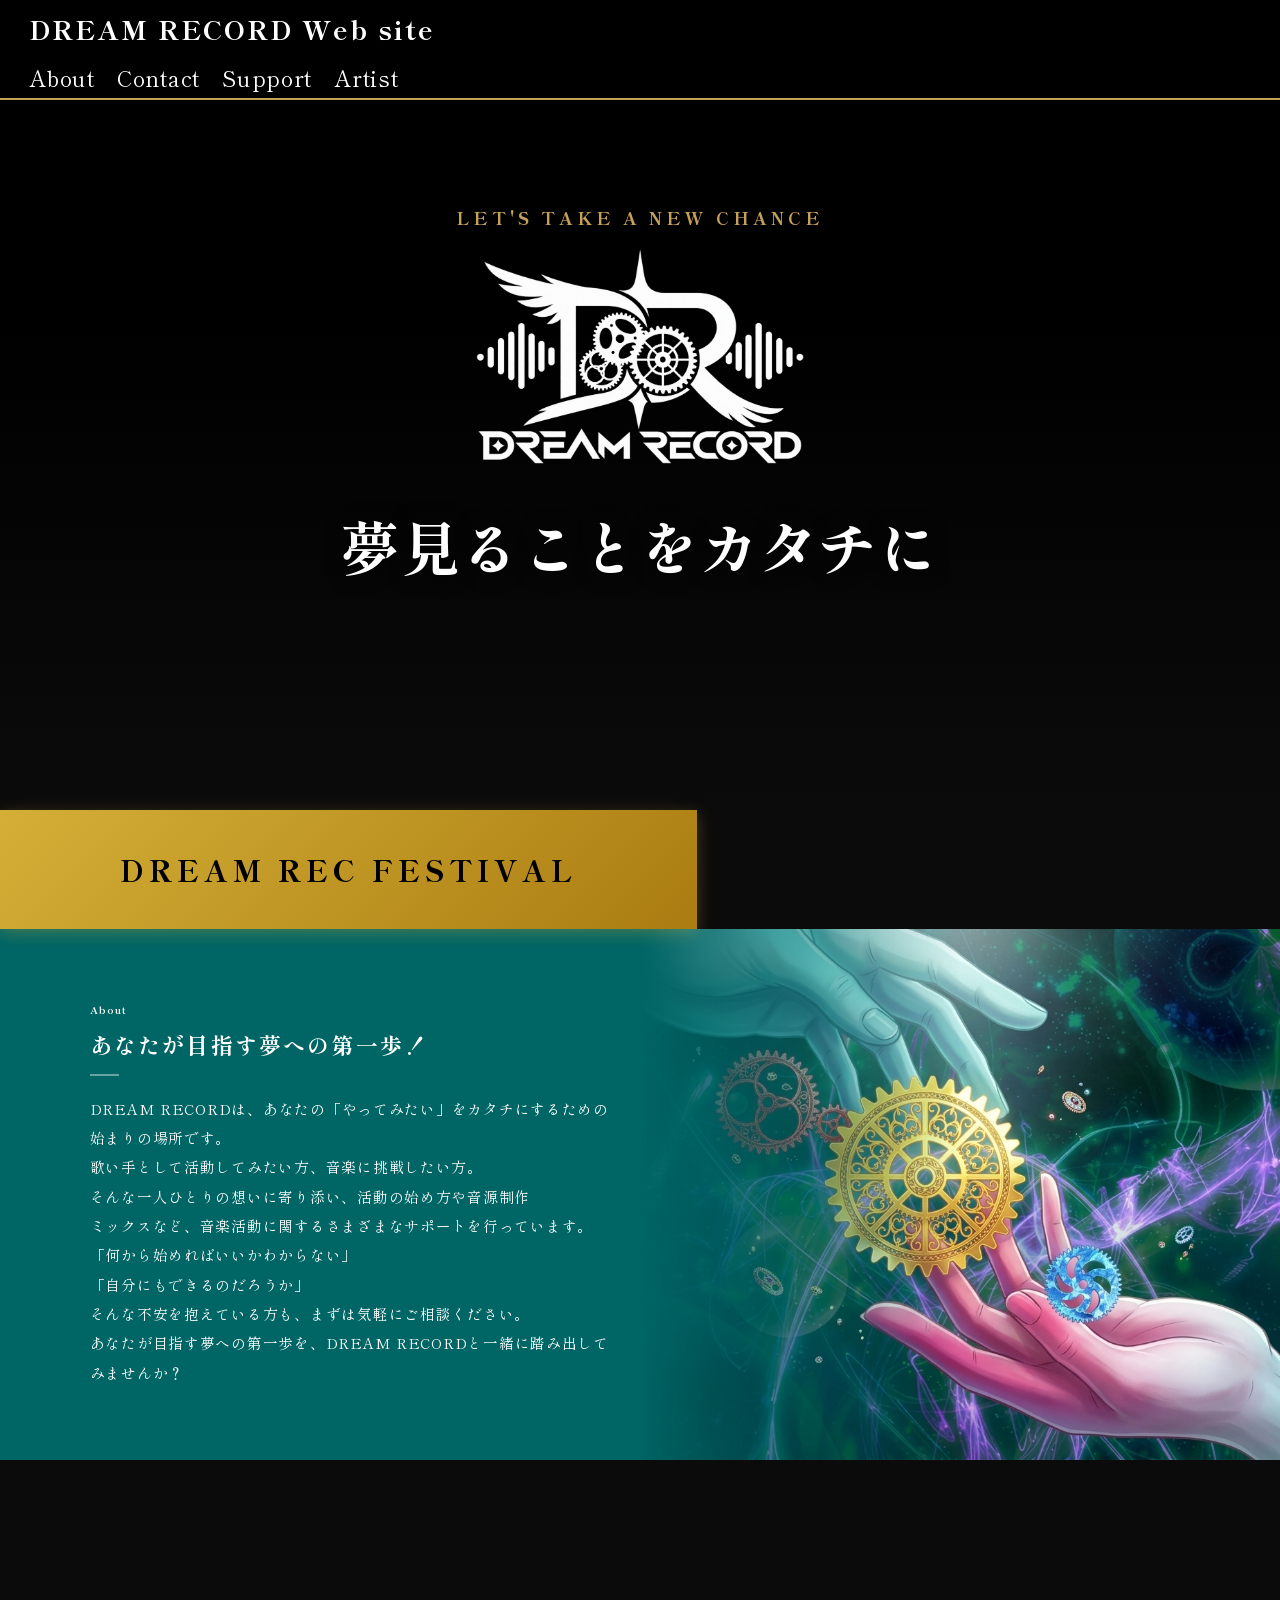
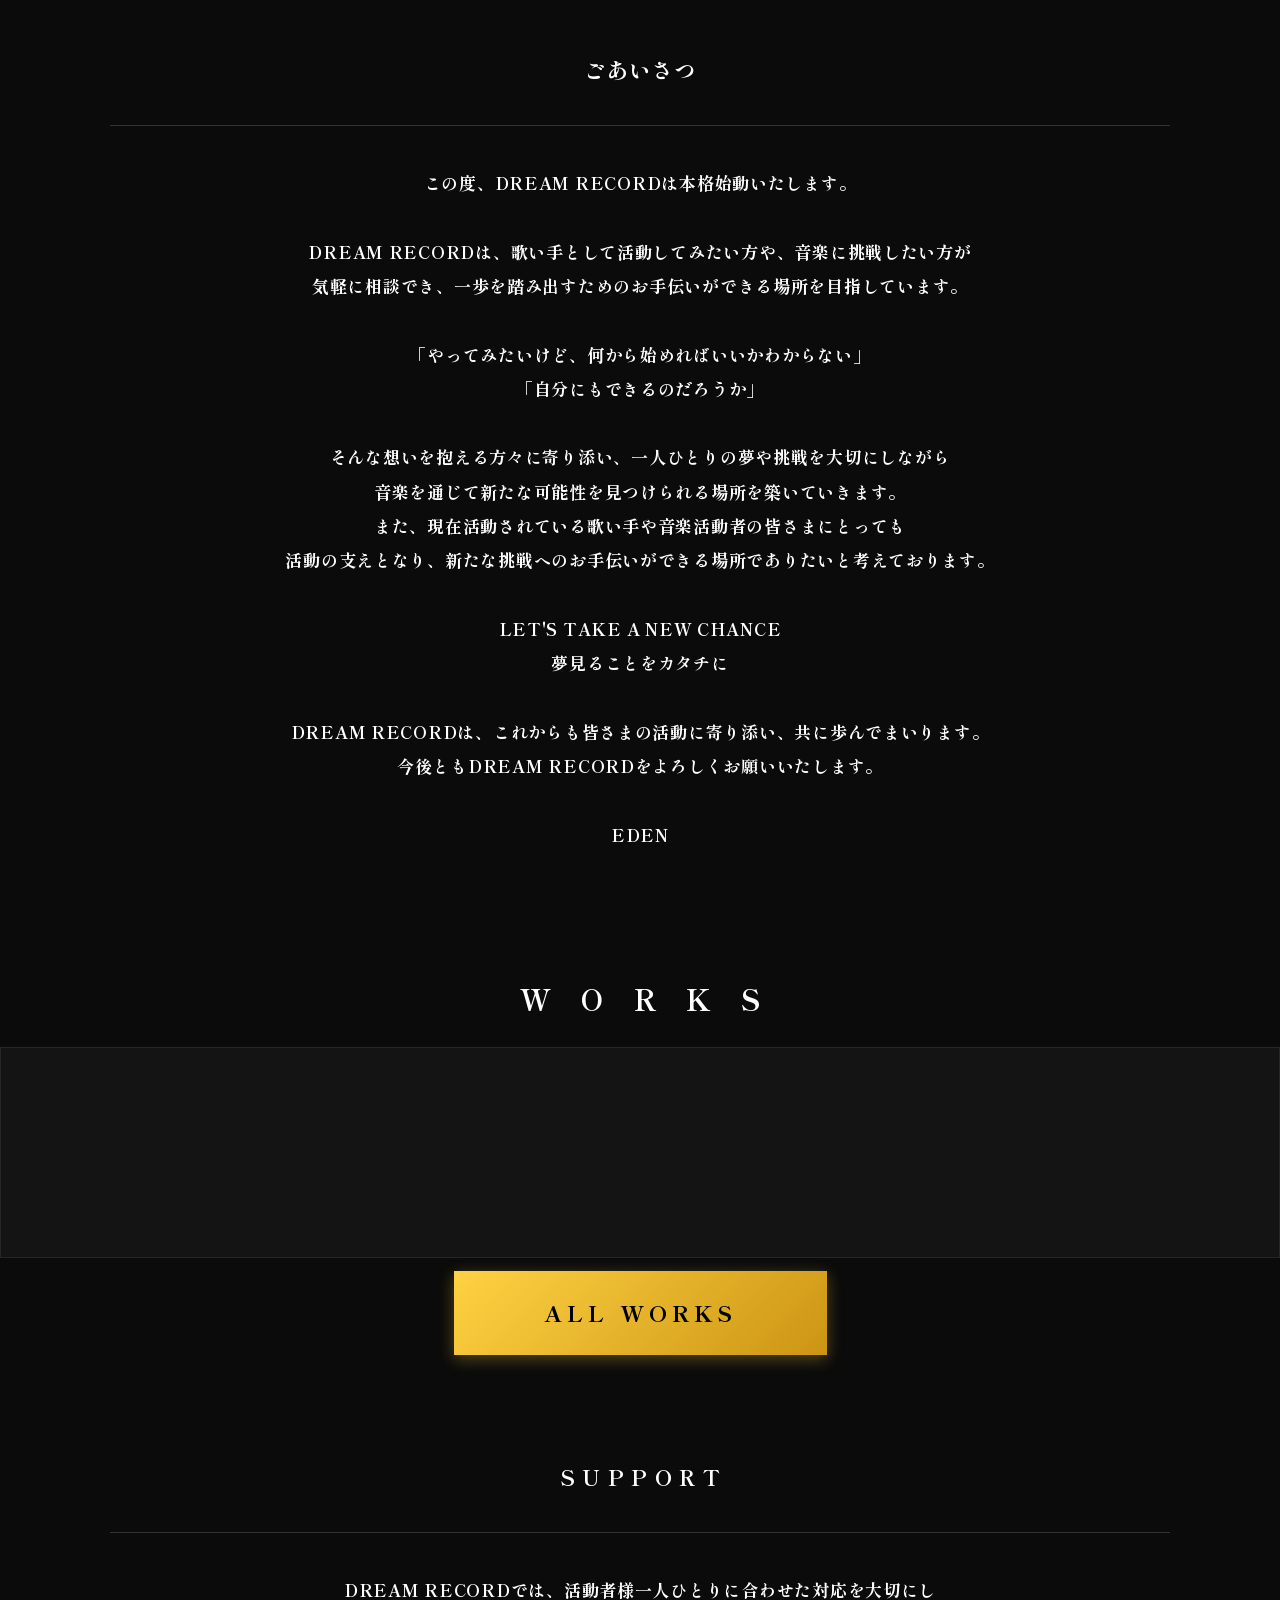
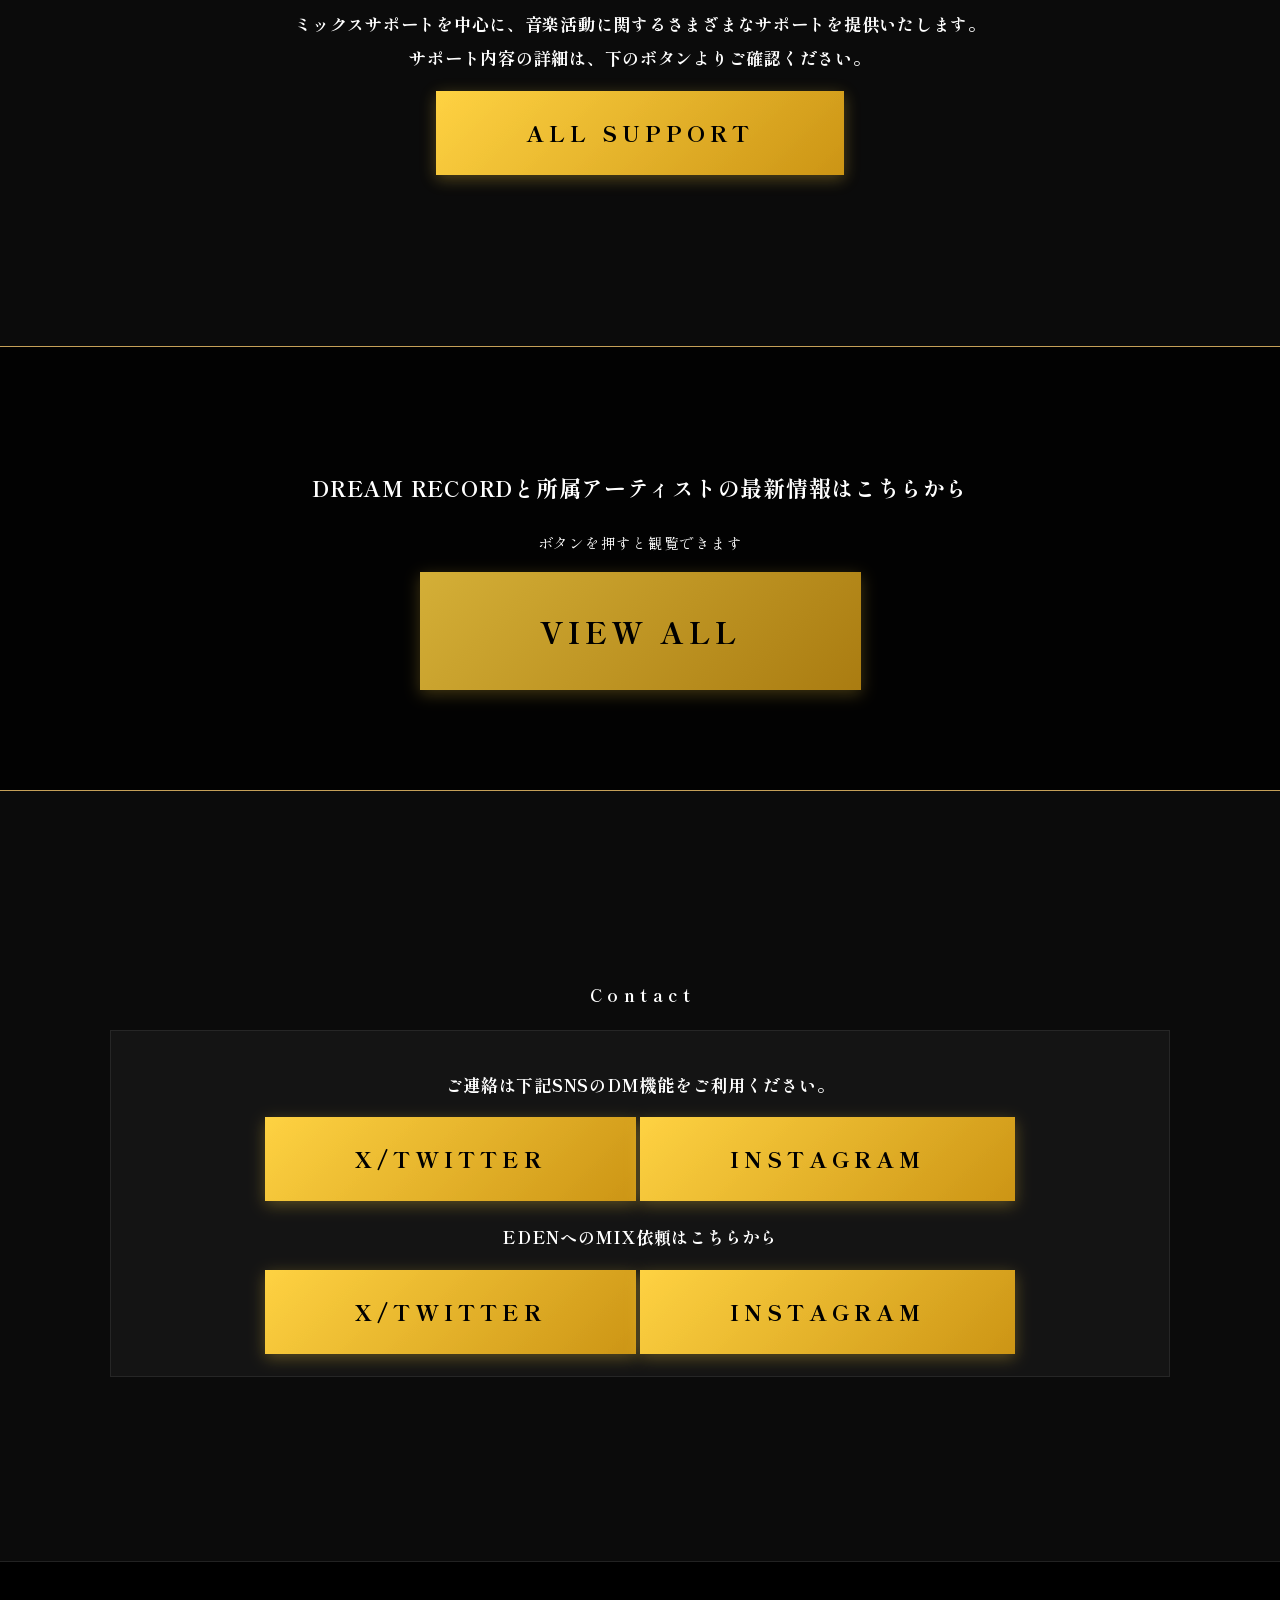
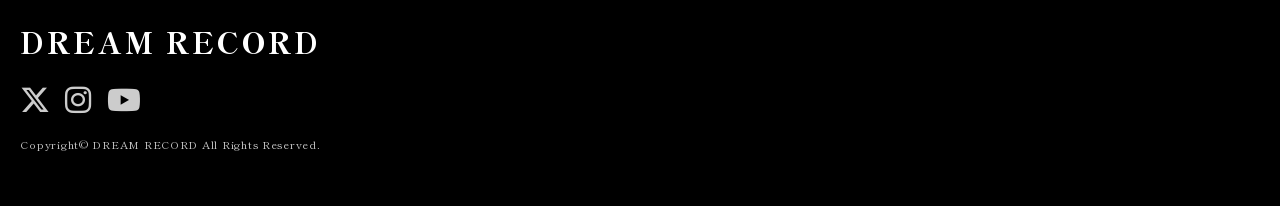
==== commit b0786bff: "Update index.html" ====
--- a/index.html
+++ b/index.html
@@ -15,29 +15,10 @@
 
 <div id="container">
 
-<div class="header-inner">
-    <h1 class="logo"><a href="index.html">DREAM RECORD Web site</a></h1>
-
-<div id="menubar">
-
-  <!-- スマホ用ハンバーガーボタン -->
-  <button class="menu-toggle" aria-label="メニューを開く" aria-expanded="false">
-    <span></span>
-    <span></span>
-    <span></span>
-  </button>
-
-  <!-- メニュー -->
-  <nav class="main-nav">
-    <ul>
-      <li><a href="#about">About</a></li>
-      <li><a href="#contact">Contact</a></li>
-      <li><a href="Support.html">Support</a></li>
-      <li><a href="Artist.html">Artist</a></li>
-    </ul>
-  </nav>
-
-</div>
+<header class="ey-header">
+
+  <div class="header-inner">
+
     <h1 class="logo">
       <a href="index.html">DREAM RECORD Web site</a>
     </h1>
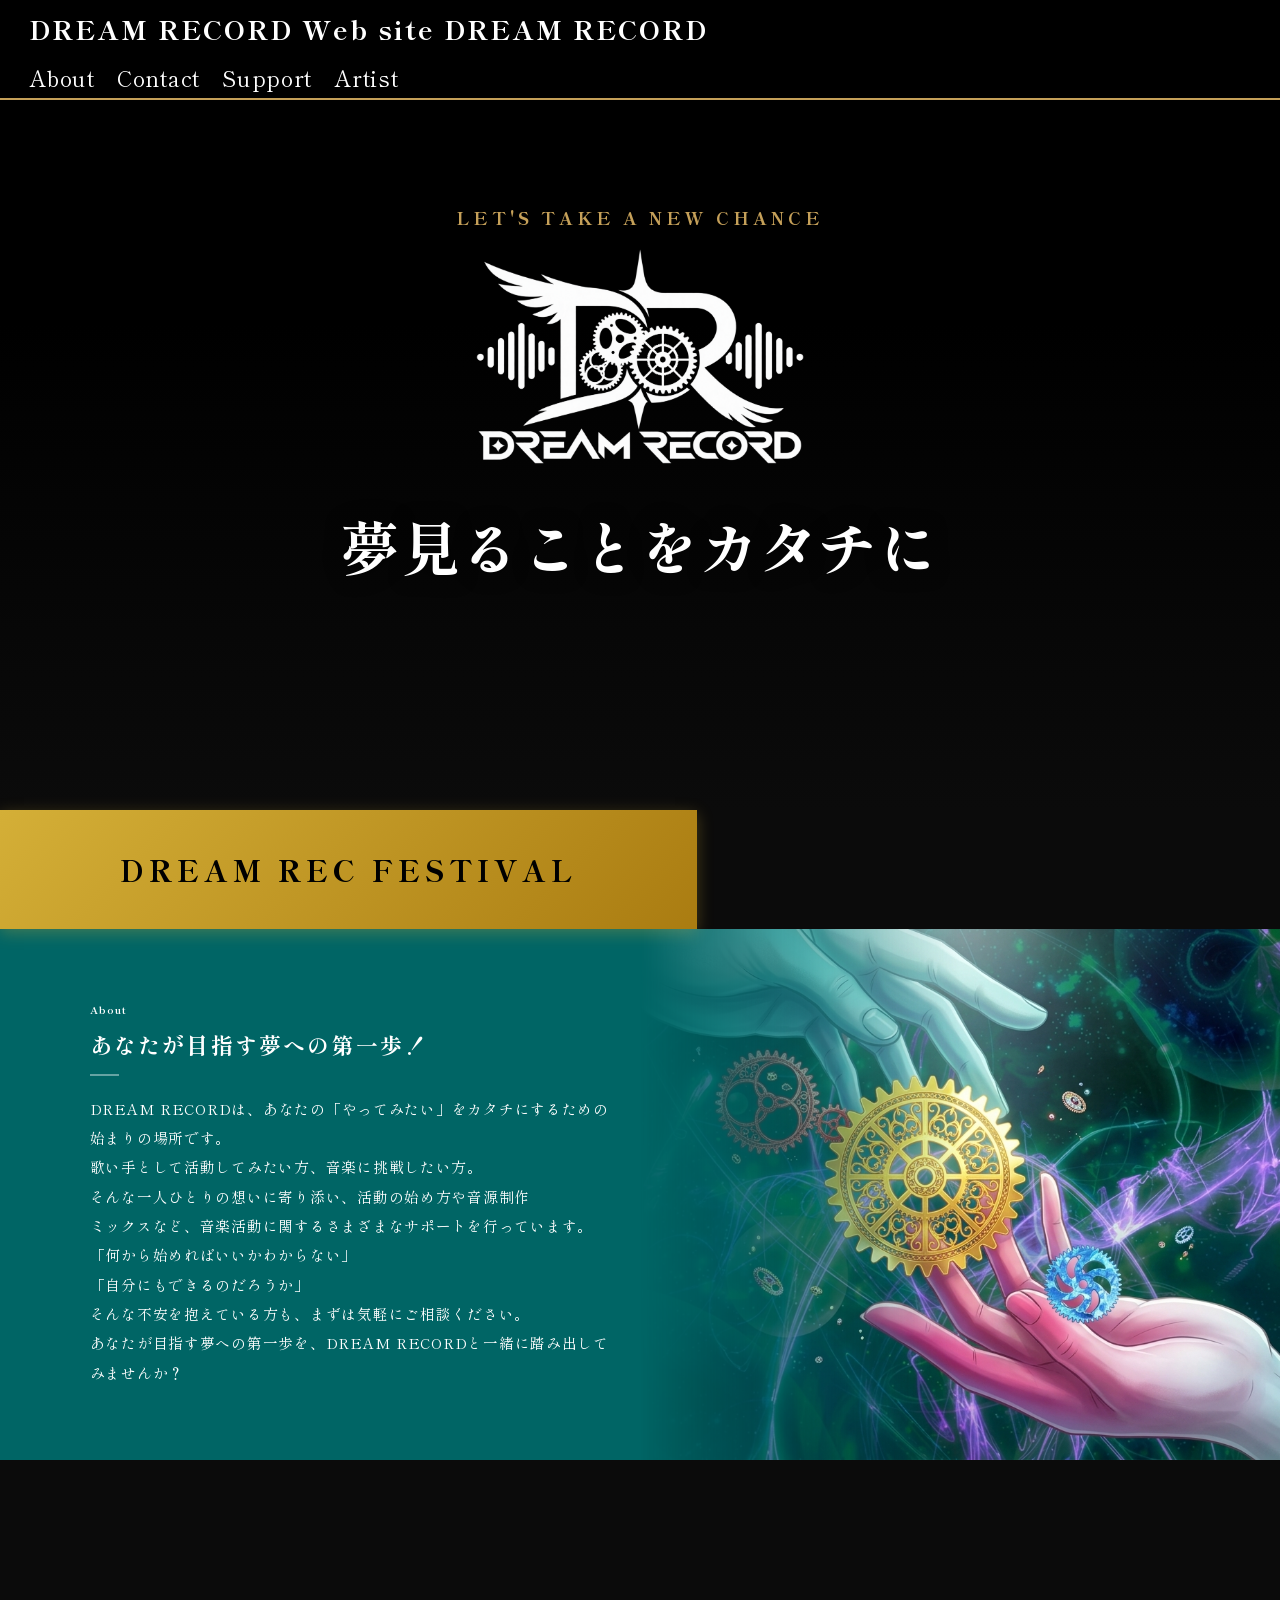
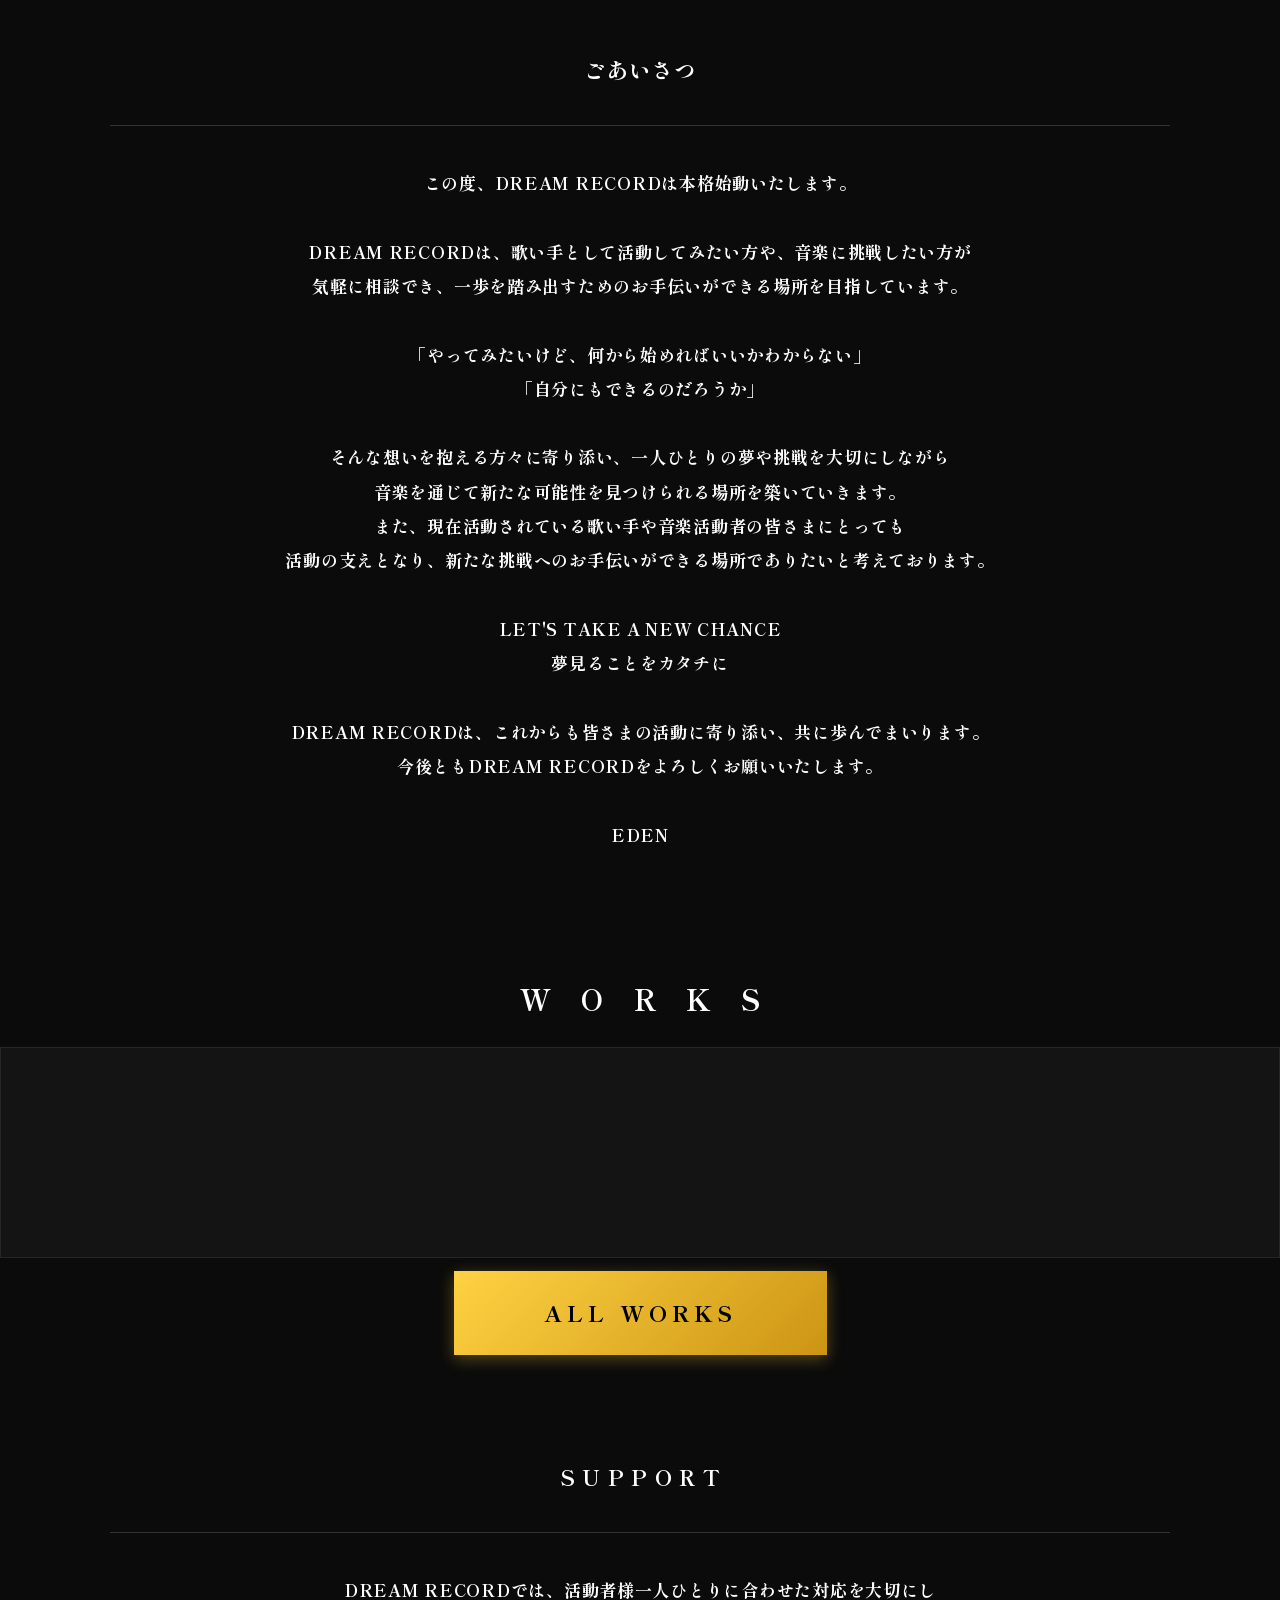
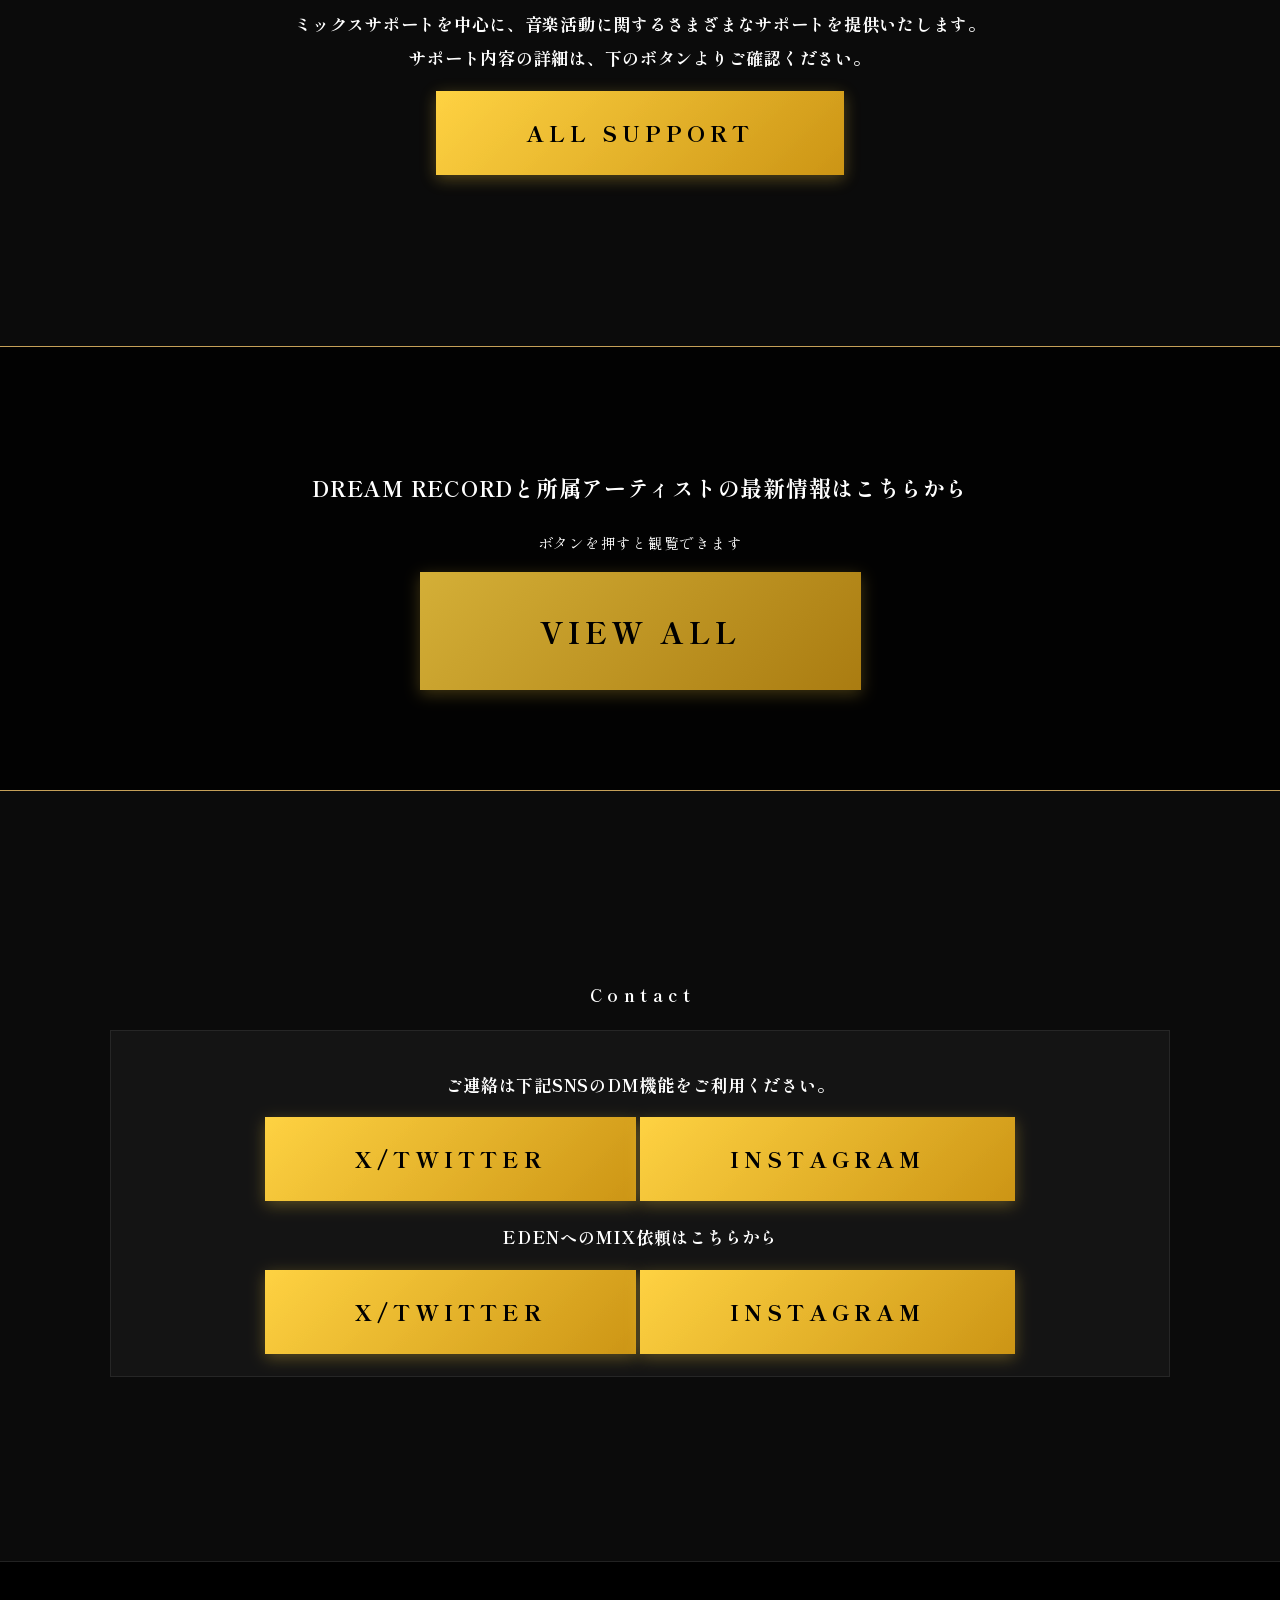
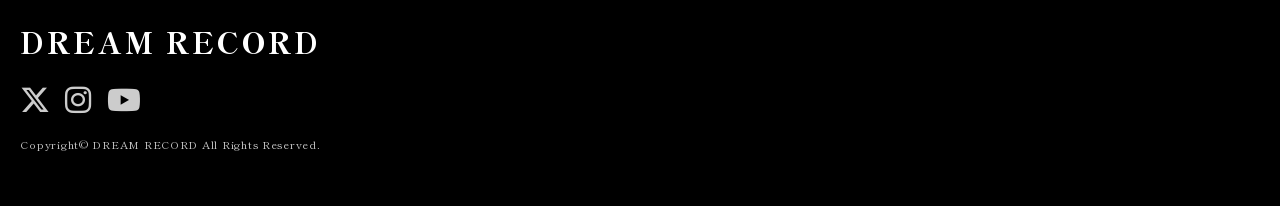
==== commit e1d6c0b4: "Update index.html" ====
--- a/index.html
+++ b/index.html
@@ -20,16 +20,14 @@
   <div class="header-inner">
 
     <h1 class="logo">
-      <a href="index.html">DREAM RECORD Web site</a>
+      <a href="index.html">
+        <span class="logo-pc">DREAM RECORD Web site</span>
+        <span class="logo-sp">DREAM RECORD</span>
+      </a>
     </h1>
 
-    <!-- スマホ用メニューボタン -->
-    <button
-      class="menu-toggle"
-      type="button"
-      aria-label="メニュー"
-      aria-expanded="false"
-    >
+    <!-- ハンバーガーボタン -->
+    <button class="menu-toggle" type="button" aria-label="メニュー">
       <span></span>
       <span></span>
       <span></span>
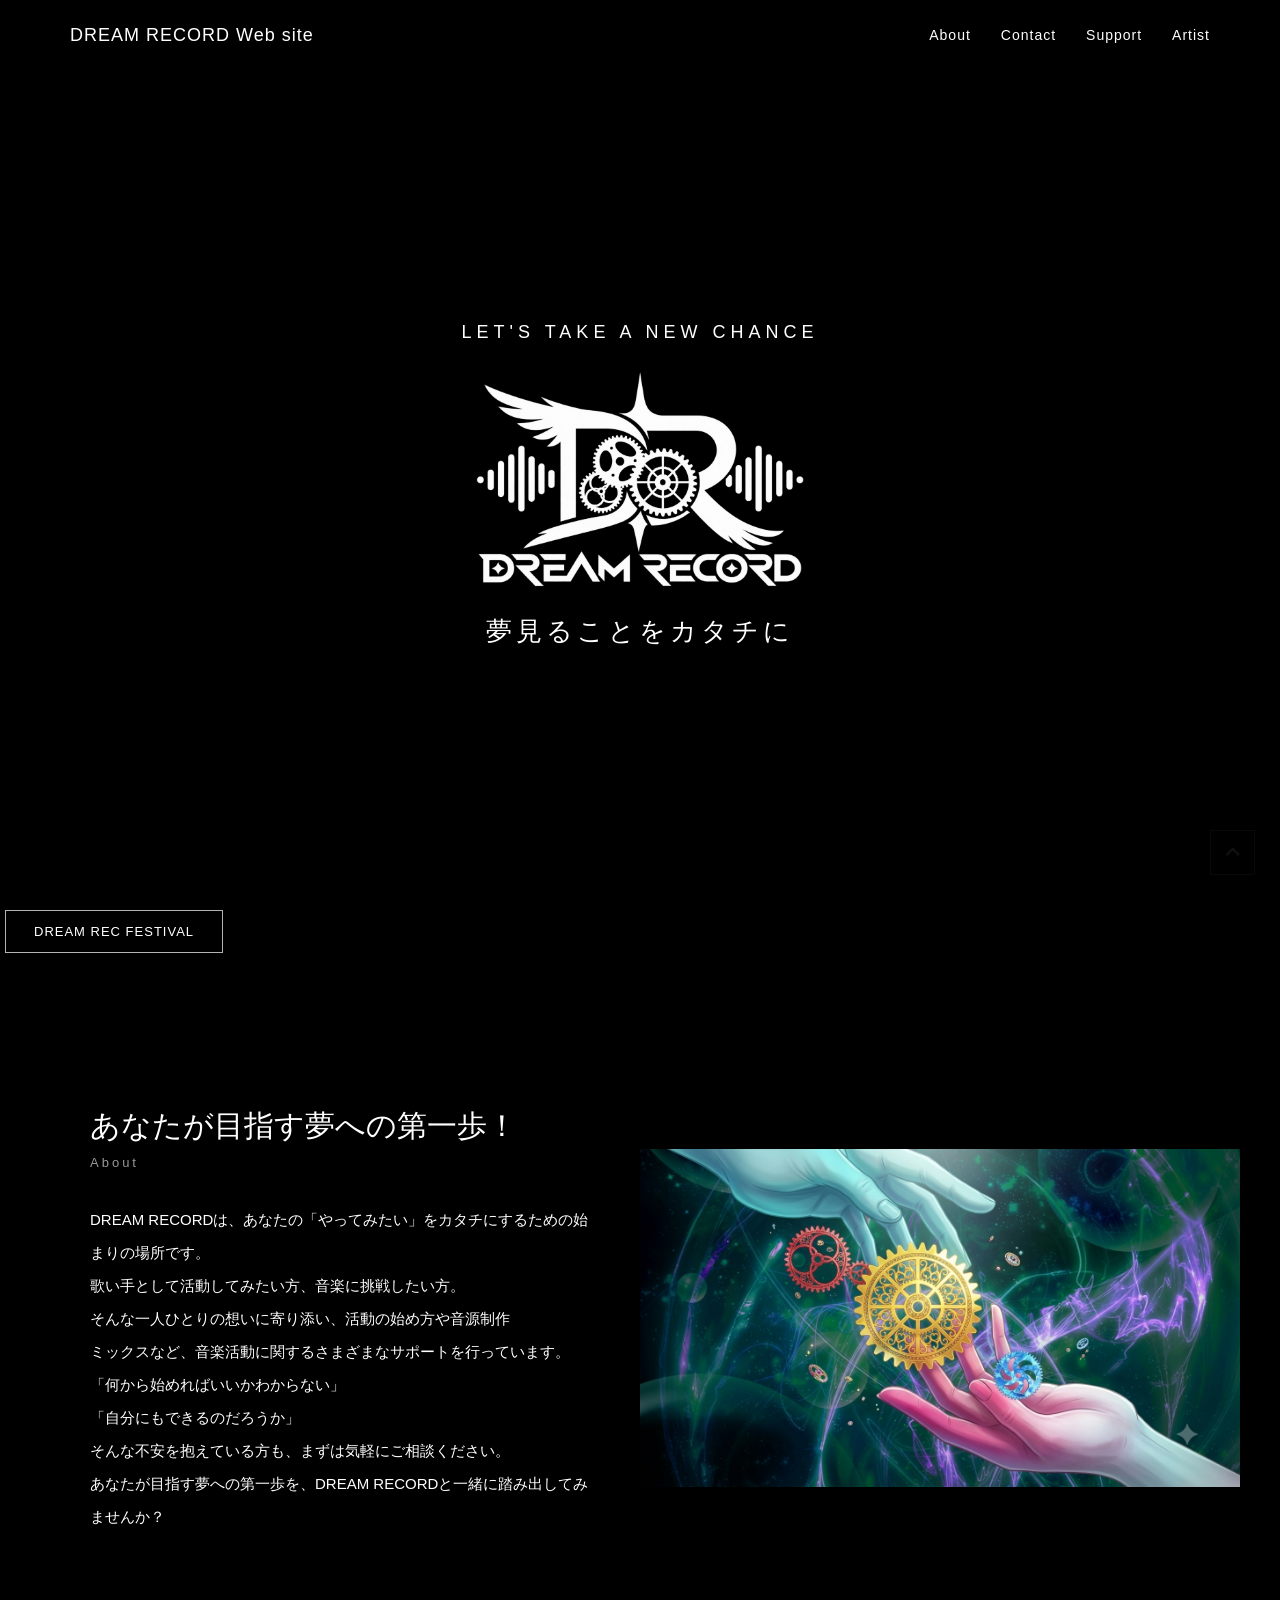
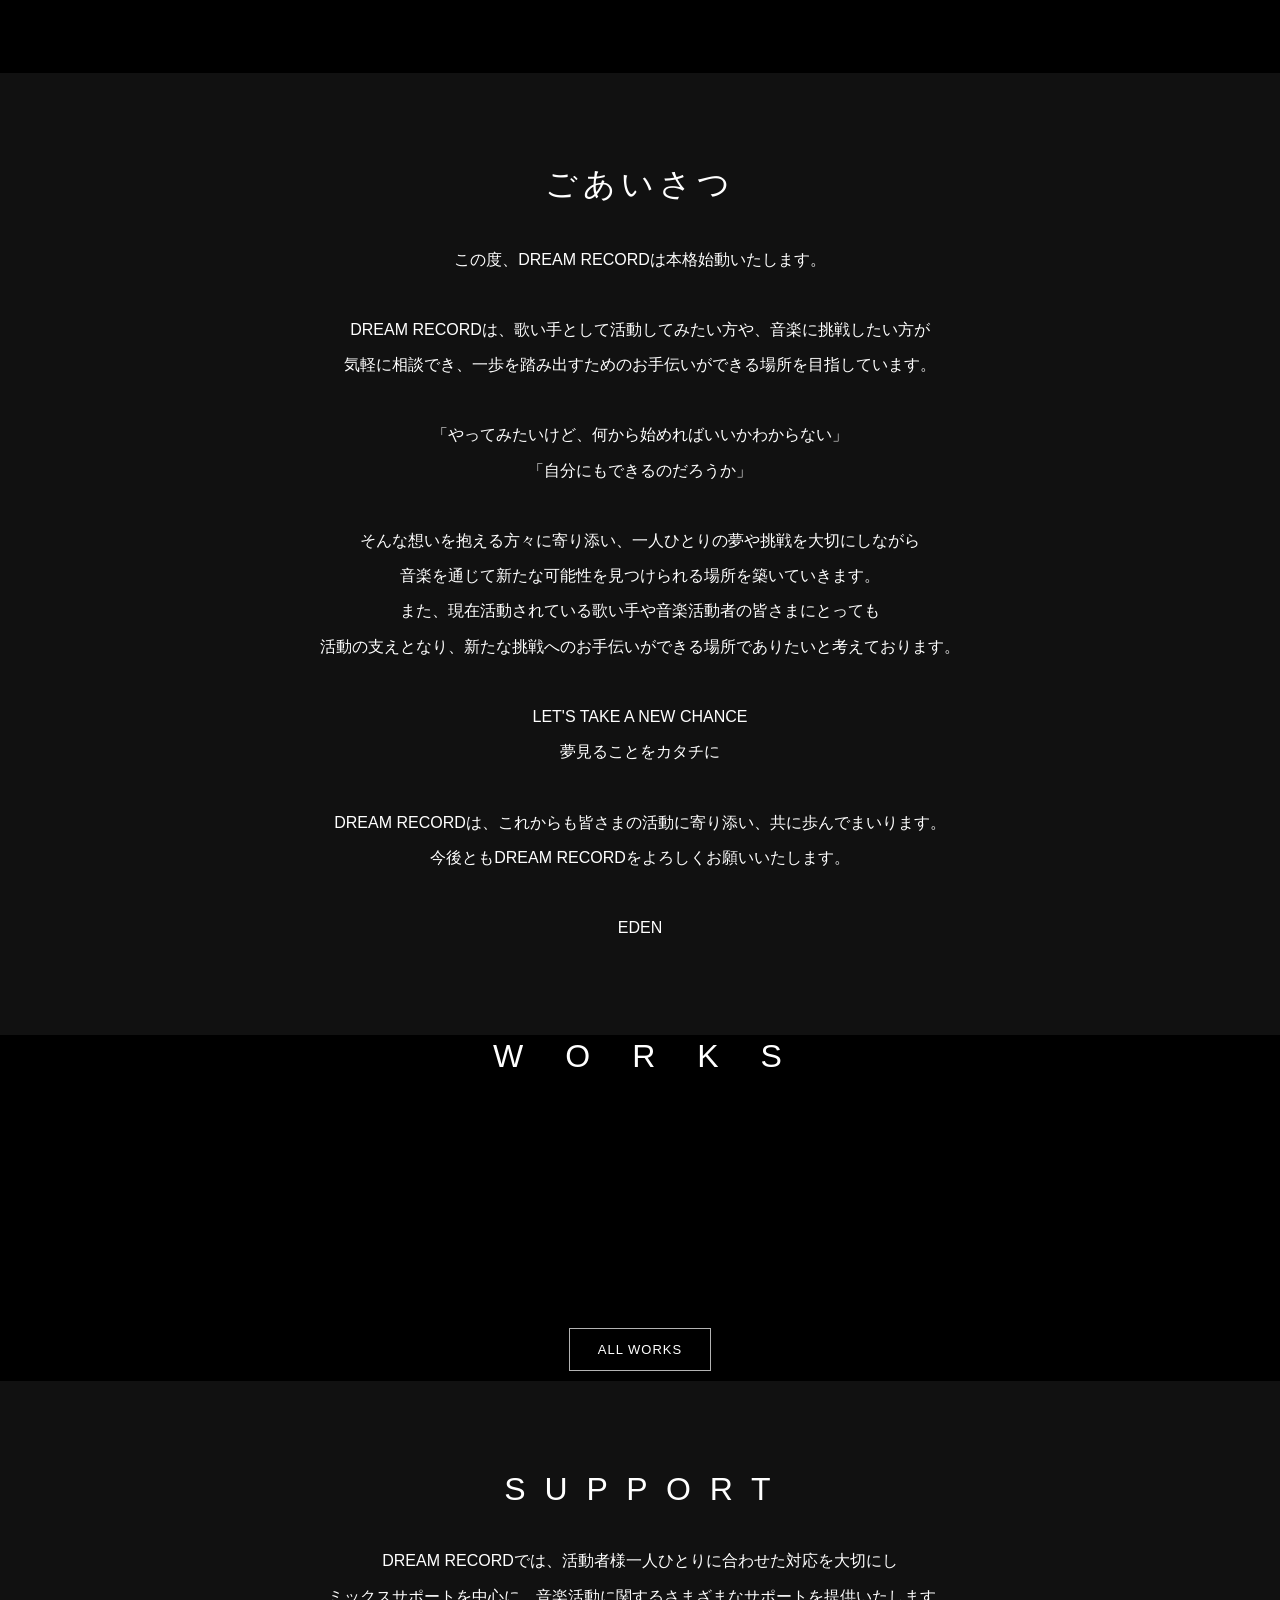
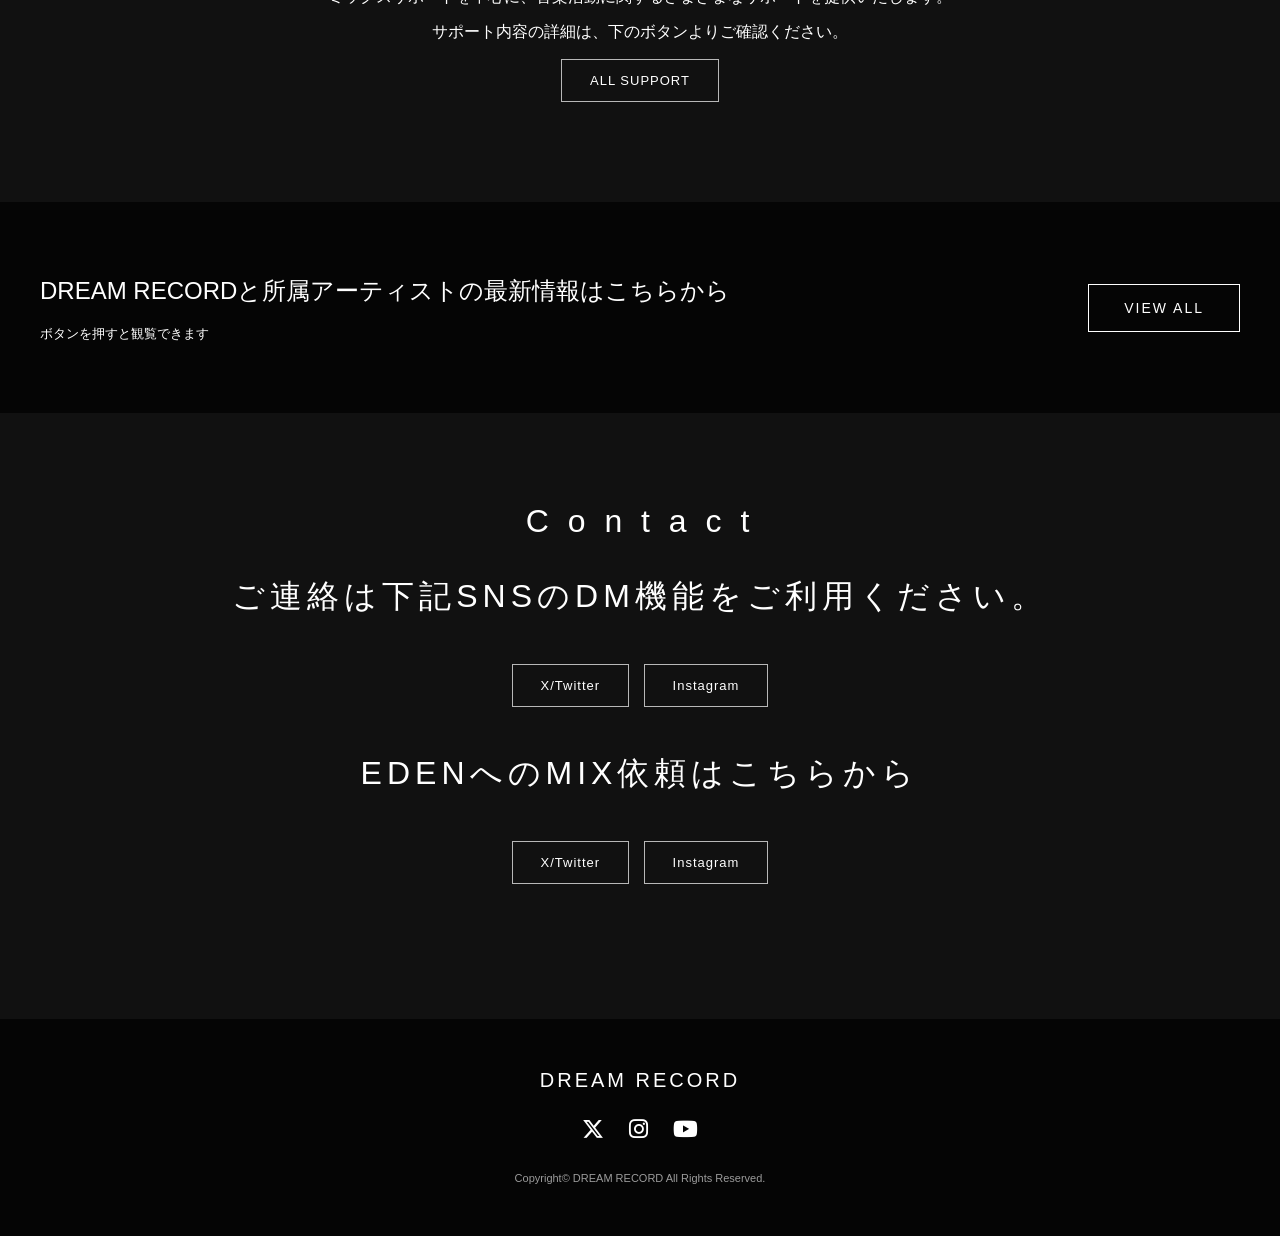
==== commit 7a424602: "Implement menu toggle functionality Added functionality for menu toggle and accessibility features." ====
--- a/index.html
+++ b/index.html
@@ -26,14 +26,12 @@
       </a>
     </h1>
 
-    <!-- ハンバーガーボタン -->
     <button class="menu-toggle" type="button" aria-label="メニュー">
       <span></span>
       <span></span>
       <span></span>
     </button>
 
-    <!-- ナビゲーション -->
     <div id="menubar">
       <nav class="main-nav">
         <ul>
@@ -301,6 +299,56 @@
 </script>
 
 <script src="js/main.js"></script>
-
+<script>
+document.addEventListener("DOMContentLoaded", function () {
+
+    const button = document.querySelector(".menu-toggle");
+    const menu = document.querySelector(".main-nav");
+
+    if (!button || !menu) {
+        return;
+    }
+
+    button.addEventListener("click", function () {
+
+        const isOpen = button.classList.toggle("active");
+
+        menu.classList.toggle("active");
+
+        document.body.classList.toggle("menu-open");
+
+        button.setAttribute(
+            "aria-expanded",
+            isOpen ? "true" : "false"
+        );
+
+    });
+
+
+    const links = menu.querySelectorAll("a");
+
+    links.forEach(function (link) {
+
+        link.addEventListener("click", function () {
+
+            button.classList.remove("active");
+
+            menu.classList.remove("active");
+
+            document.body.classList.remove("menu-open");
+
+            button.setAttribute(
+                "aria-expanded",
+                "false"
+            );
+
+        });
+
+    });
+
+});
+</script>
+
+<script src="js/main.js"></script>
 </body>
 </html>
--- a/css/style.css
+++ b/css/style.css
@@ -1,2074 +1,862 @@
-@charset "utf-8";
-
-
-/*cssファイルの読み込み
----------------------------------------------------------------------------*/
-@import url("theme.css");
-@import url("inview.css");
-
-
-/*animation11のキーフレーム設定（汎用的）
----------------------------------------------------------------------------*/
-@keyframes animation1 {
-	0% {right: -200px;}
-	100% {right: 0px;}
-}
-
-
-/*opa1のキーフレーム設定（汎用的）
----------------------------------------------------------------------------*/
-@keyframes opa1 {
-	0% {opacity: 0;}
-	100% {opacity: 1;}
-}
-
-
-/*全体の設定
----------------------------------------------------------------------------*/
-body * {box-sizing: border-box;}
+/* =========================================================
+   DREAM RECORD OFFICIAL SITE
+   style.css
+   ========================================================= */
+
+
+/* =========================================================
+   BASIC RESET
+   ========================================================= */
+
+* {
+    box-sizing: border-box;
+}
+
 html {
-	font-size: clamp(12px, 0.293vw + 10.9px, 15px);	/*画面幅約375px〜1400pxの間で、12px〜15pxに可変*/
-	overflow-x: visible;
-}
+    scroll-behavior: smooth;
+}
+
+html,
 body {
-	margin: 0;padding:0;
-	font-family: var(--base-font);	/*フォント指定。theme.cssのbase-fontを読み込みます。*/
-	-webkit-text-size-adjust: none;
-	background: var(--bg-color);	/*背景色。*/
-	color: var(--bg-inverse-color);	/*文字色。theme.cssのbg-inverse-colorを読み込みます。*/
-	line-height: 2;		/*行間*/
-	overflow-x: hidden;
-}
-
-/*リセット*/
-figure {margin: 0;}
-dd {margin: 0;}
-nav,ul,li,ol {margin: 0;padding: 0;}
-nav ul {list-style: none;}
-
-/*table全般の設定*/
-table {border-collapse:collapse;}
-
-/*画像全般の設定*/
-img {border: none;max-width: 100%;height: auto;vertical-align: middle;}
-
-/*videoタグ*/
-video {max-width: 100%;}
-
-/*iframeタグ*/
-iframe {width: 100%;}
-
-/*他*/
-input {font-size: 1rem;}
-
-
-/*section
----------------------------------------------------------------------------*/
-section {
-	padding: 0 var(--content-space-l);	/*上下、左右へのsection内の余白。左右については、theme.cssの--content-space-lを読み込みます。*/
-	margin: var(--content-space-l) 0;	/*上下、左右へのsectionの外側にとるマージン。上下については、theme.cssの--content-space-lを読み込みます。*/
-}
-
-
-/*リンクテキスト全般の設定
----------------------------------------------------------------------------*/
+    margin: 0;
+    padding: 0;
+    width: 100%;
+}
+
+body {
+    font-family:
+        "Helvetica Neue",
+        "Yu Gothic",
+        "Hiragino Kaku Gothic ProN",
+        Meiryo,
+        sans-serif;
+
+    background: #000;
+    color: #fff;
+
+    overflow-x: hidden;
+}
+
+img,
+video {
+    max-width: 100%;
+}
+
+img {
+    vertical-align: middle;
+}
+
 a {
-	color: inherit;
-	transition: 0.3s;	/*hoverまでにかける時間。0.3秒。*/
-}
-
-/*マウスオン時*/
-a:hover {
-	filter: brightness(1.1);	/*少しだけ明るくする*/
-	text-decoration: none;
-}
-
-
-/*コンテナー（サイト全体を囲むブロック）
----------------------------------------------------------------------------*/
+    color: inherit;
+    text-decoration: none;
+}
+
+button {
+    font-family: inherit;
+}
+
+
+/* =========================================================
+   CONTAINER
+   ========================================================= */
+
 #container {
-	animation: opa1 0.2s 0.2s both;  /*0.2(2つ目の数字)秒待機後、0.2(1つ目の数字)秒かけてフェードイン*/
-	display: flex;
-	flex-direction: column;
-	min-height: 100vh;
-}
-
-
-/*header（ロゴが入った最上段のブロック）
----------------------------------------------------------------------------*/
-/*ヘッダー*/
-header {
+    width: 100%;
+    max-width: 100%;
+    margin: 0 auto;
+    overflow: hidden;
+}
+
+
+/* =========================================================
+   HEADER
+   ========================================================= */
+
+.ey-header {
+    position: relative;
+
+    width: 100%;
+
+    background: rgba(0, 0, 0, 0.85);
+
+    z-index: 9999;
+}
+
+.header-inner {
+    position: relative;
+
+    width: 100%;
+    max-width: 1200px;
+
+    min-height: 70px;
+
+    margin: 0 auto;
+    padding: 0 30px;
+
     display: flex;
-	justify-content: space-between;
-	align-items: center;
-	gap: 2rem;
-	height: 100px;	/*ヘッダーの高さ。お好みで。*/
-	padding-inline: var(--content-space-s);	/*左右の余白。theme.cssのcontent-space-sを読み込みます*/
-}
-
-/*ロゴ画像*/
-header .logo {margin: 0;flex-shrink: 0;}
-header .logo img {
-	display: block;
-	width: 180px;	/*ロゴの幅。お好みで。*/
-}
-
-/*アイコンブロック*/
-header .icons {
-	display: flex;
-	gap: 0.5rem;	/*アイコン同士の間に空けるスペース。1文字分。*/
-}
-header .icons a {
-	text-decoration: none;
-	font-size: 0.9rem;	/*アイコンサイズ。1.5倍。*/
-}
-
-	/*画面幅900px未満の追加指定*/
-	@media (max-width:899px) {
-
-	header .icons {
-		margin-right: 50px;	/*ハンバーガーアイコンが出てくるので、その分のスペースを確保。*/
-	}
-
-	}/*追加指定ここまで*/
-
-
-/*大きな端末で見たメニュー
----------------------------------------------------------------------------*/
-/*メニューブロック全体の設定*/
-.large-screen #menubar {
-	font-size: 1.5rem;	/*文字サイズ90%*/
-}
-.large-screen #menubar > nav > ul {
-	display: flex;
-	align-items: center;
-	gap: 1.5rem;	/*メニュー同士に空けるスペース。1.5文字分。*/
-}
-
-/*メニュー１個あたりの設定*/
-.large-screen #menubar li a {
-	display: block;text-decoration: none;
-}
-
-
-/*大きな端末で見た場合のドロップダウンメニュー
----------------------------------------------------------------------------*/
-/*ドロップダウン全体*/
-.large-screen #menubar ul ul {
-	text-shadow: none;
-	position: absolute;z-index: 100;
-	animation: opa1 0.5s 0.1s both;	/*0.1秒待機後、0.5秒かけてフェードイン表示*/
-}
-
-/*メニュー１個あたり*/
-.large-screen #menubar ul ul a {
-	background: rgba(0,0,0,0.8);	/*背景色。0,0,0は黒のことで0.8は色が80%出た状態。*/
-	color: #fff;			/*文字色*/
-	padding: 0.2rem 1rem;	/*上下に0.2文字分、左右に1文字分の余白*/
-	border-radius: 3px;		/*角を少しだけ丸く。*/
-	margin-top: 3px;		/*メニュー同士の間に空けるスペース*/
-}
-
-/*マウスオン時の背景色*/
-.large-screen #menubar ul ul a:hover {
-	background: rgba(0,0,0,0.5);	/*背景色*/
-}
-
-
-/*小さな端末で見たメニュー（開閉メニュー）
----------------------------------------------------------------------------*/
-/*メニューブロック共通*/
-.small-screen #menubar {
-	animation: animation1 0.2s both;
-	position: fixed;overflow: auto;z-index: 100;
-	right: 0px;top: 0px;
-	width: 50%;	/*画面の半分の幅*/
-	height: 100%;
-	padding: 100px var(--content-space-l) 50px;	/*上下に100px、左右にtheme.cssのcontent-space-lで指定しているサイズ、下に50pxの余白*/
-	background: rgba(0,0,0,0.8);		/*背景色。0,0,0は黒の事で0.8は色が80%出た状態。*/
-	color: #fff;	/*文字色。*/
-}
-
-.small-screen #menubar {display: none;}
-
-	/*画面幅700px以下の追加指定*/
-	@media (max-width:700px) {
-
-	.small-screen #menubar {
-		width: 100%;	/*幅を100%に*/
-	}
-
-	}/*追加指定ここまで*/
-
-
-/*メニュー１個あたり*/
-.small-screen #menubar a {
-	display: block;text-decoration: none;
-	margin-bottom: 1rem;	/*下に１文字分のスペースを空ける*/
-	padding: 1rem 2rem;		/*メニュー内の余白。上下に１文字分、左右に２文字分。*/
-	border-radius: 5px;		/*角を少し丸くする*/
-	background: #fff;		/*背景色*/
-	color: #333;			/*文字色*/
-}
-
-/*ボタンのテキストの太さを標準に*/
-.small-screen #menubar .btn a {
-	font-weight: normal;
-}
-
-/*子メニュー（ドロップダウンメニュー）*/
-.small-screen #menubar ul ul a {
-	margin-left: 2rem;		/*左に２文字分のスペースを空ける*/
-	padding: 0.5rem 1.5rem;	/*メニュー内の余白。上下に0.5文字分、左右に1.5文字分。*/
-}
-
-/*ドロップダウンのアイコン*/
-a.ddmenu::before {
-	font-family: "Font Awesome 6 Free";
-	font-weight: 900;
-	content: "\f078";		/*このアイコンを使う*/
-	margin-right: 1em;		/*アイコンとメニューテキストとの間に空けるスペース。1文字分。*/
-	font-size: 0.7em;		/*アイコンサイズ。70%*/
-	vertical-align: middle;
-	display: inline-block;
-	line-height: 1;
-}
-
-/*ドロップダウン共通（デフォルトで非表示。チラつかないよう念の為。）
----------------------------------------------------------------------------*/
-#menubar ul ul {display: none;}
-
-
-/*３本バー（ハンバーガー）アイコン設定
----------------------------------------------------------------------------*/
-#menubar_hdr {
-	display: none; /* デフォルトは非表示 */
-	animation: opa1 0s 0.2s both;
-	cursor: pointer;
-	position: fixed;
-	z-index: 101;
-	right: 0px;	/*右からの配置場所*/
-	top: 0px;	/*上からの配置場所*/
-	width: 70px;	/*ボタンの幅*/
-	height: 70px;	/*ボタンの高さ*/
-	border-bottom-left-radius: 10px;	/*左下の角だけ丸くする*/
-}
-
-/*ハンバーガーアイコンの線*/
-#menubar_hdr span {
-	display: block;
-	transition: 0.3s;
-	position: absolute;
-	left: 18px;
-	width: 35px;
-	height: 1px;		/*線の高さ*/
-	background: var(--bg-inverse-color);	/*線の色。theme.cssのbg-inverse-colorを読み込みます。*/
-}
-
-/*バツ印が出ている時のボタン色*/
-#menubar_hdr.ham {
-	background: var(--accent-color);	/*背景色。theme.cssのaccent-colorを読み込みます。*/
-}
-#menubar_hdr.ham span {
-	background: var(--accent-inverse-color);	/*線の色。theme.cssのaccent-inverse-colorを読み込みます。*/
-}
-
-/*以下変更不要*/
-#menubar_hdr span:nth-of-type(1) {
-	top: 24px;
-}
-#menubar_hdr span:nth-of-type(2) {
-	top: 34px;
-}
-#menubar_hdr span:nth-of-type(3) {
-	top: 44px;
-}
-#menubar_hdr.ham span:nth-of-type(1) {
-	transform: translateY(10px) rotate(-45deg);
-}
-#menubar_hdr.ham span:nth-of-type(2) {
-	opacity: 0;
-}
-#menubar_hdr.ham span:nth-of-type(3) {
-	transform: translateY(-10px) rotate(45deg);
-}
-
-/*小さな画面での設定*/
-.small-screen #menubar_hdr {
-	display: flex;
-}
-
-
-/*メイン画像
----------------------------------------------------------------------------*/
-.mainimg * {margin: 0;padding: 0;}
-.mainimg .slide picture {display: block;width: 100%;height: 100%;}
-
-/*メイン画像全体を囲むブロック*/
-.mainimg {
-	width: 100%;
-	position: relative;
-	overflow: hidden;
-}
-
-/*３枚の画像の共通設定*/
-.mainimg .slide {
-	position: absolute;
-	inset: 0;
-	opacity: 0;
-	transition: opacity 1s;	/*ここの1s（＝1秒）を変更すると、フェードのスピードを変更できます。１枚が表示される時間はjsで指定できます。*/
-	overflow: hidden;
-}
-
-/*１枚目画像（変更不要）*/
-.mainimg .img1 {
-	position: relative;width: 100%;height: auto;
-}
-
-/*画像全般（変更不要）*/
-.mainimg .slide img {
+    align-items: center;
+    justify-content: space-between;
+}
+
+
+/* =========================================================
+   LOGO
+   ========================================================= */
+
+.logo {
+    margin: 0;
+    padding: 0;
+
+    font-size: 18px;
+    font-weight: 500;
+
+    letter-spacing: 1px;
+
+    line-height: 70px;
+
+    white-space: nowrap;
+}
+
+.logo a {
+    display: block;
+}
+
+.logo-sp {
+    display: none;
+}
+
+
+/* =========================================================
+   PC NAVIGATION
+   ========================================================= */
+
+#menubar {
+    margin-left: auto;
+}
+
+.main-nav ul {
+    display: flex;
+
+    align-items: center;
+
+    margin: 0;
+    padding: 0;
+
+    list-style: none;
+
+    gap: 30px;
+}
+
+.main-nav ul li {
+    margin: 0;
+    padding: 0;
+}
+
+.main-nav ul li a {
+    display: block;
+
+    padding: 10px 0;
+
+    font-size: 14px;
+
+    letter-spacing: 1px;
+
+    transition:
+        opacity 0.3s ease,
+        color 0.3s ease;
+}
+
+.main-nav ul li a:hover {
+    opacity: 0.65;
+}
+
+
+/* =========================================================
+   HAMBURGER
+   PCでは非表示
+   ========================================================= */
+
+.menu-toggle {
+    display: none;
+}
+
+
+/* =========================================================
+   HERO
+   ========================================================= */
+
+.ey-hero {
+    position: relative;
+
+    width: 100%;
+    height: calc(100vh - 70px);
+
+    min-height: 600px;
+
+    overflow: hidden;
+}
+
+
+/* 背景動画 */
+
+.hero-bg {
+    position: absolute;
+
+    inset: 0;
+
     width: 100%;
     height: 100%;
-    object-fit: cover;			/*画像をコンテナのサイズに合わせてクリップ*/
-    object-position: center;	/*画像の中心を基準に*/
-}
-
-
-/*メイン画像上のテキスト
----------------------------------------------------------------------------*/
-/*テキストブロックの基本設定（中央配置がデフォルト）*/
-.mainimg .slide .text {
-	position: absolute;z-index: 1;
-	inset: 0;
-	display: flex;
-	flex-direction: column;
-	justify-content: center;
-	align-items: center;
-	text-align: center;
-	margin: 0 var(--content-space-l);	/*上下、左右への余白*/
-	color: #333;	/*文字色*/
-}
-
-/*テキストを白にしたい場合（inverse）*/
-.mainimg .slide .text.inverse {
-	color: #fff;
-	text-shadow: 3px 3px 3px rgba(0,0,0,0.5);
-}
-
-/*テキストブロックを左に配置させたい場合*/
-.mainimg .slide .text.left {
-	align-items: flex-start;
-	text-align: left;
-}
-
-/*テキストブロックを右に配置させたい場合*/
-.mainimg .slide .text.right {
-	align-items: flex-end;
-	text-align: right;
-}
-
-/*h2（大きな文字）*/
-.mainimg .text h2 {
-	margin: 0;padding: 0;
-	line-height: 1.5;	/*行間を少し狭く*/
-	font-weight: 400;	/*テキストの太さ。400または600を指定可能。*/
-	font-size: max(24px, 4.4vw);	/*文字サイズ4.4vw。最小サイズは24pxでそれ以上小さくしない。*/
-}
-
-/*h3（大きな文字）*/
-.mainimg .text h3 {
-	margin: 0;padding: 0;
-	line-height: 1.5;	/*行間を少し狭く*/
-	font-weight: 400;	/*テキストの太さ。400または600を指定可能。*/
-	font-size: max(24px, 4.4vw);	/*文字サイズ4.4vw。最小サイズは24pxでそれ以上小さくしない。*/
-}
-
-/*p（説明テキスト部分）*/
-.mainimg .text p {
-	font-size: 3.5rem;	/*文字サイズ90%*/
-}
-
-
-/*現在表示されているスライドのみをクリック可能にする設定（変更不要）
----------------------------------------------------------------------------*/
-.mainimg .slide {
-	pointer-events: none; /* デフォルトでクリックを無効にする */
-}
-
-.mainimg .slide.active {
-    pointer-events: auto; /* 表示中のスライドのみクリックを有効にする */
-}
-
-
-/*現在表示中（インジケーター）のボタン
----------------------------------------------------------------------------*/
-/*全体*/
-.mainimg .slide-indicators {
+}
+
+.hero-bg video {
+    display: block;
+
+    width: 100%;
+    height: 100%;
+
+    object-fit: cover;
+}
+
+
+/* 黒いオーバーレイ */
+
+.hero-overlay {
+    position: absolute;
+
+    inset: 0;
+
+    width: 100%;
+    height: 100%;
+
+    background: rgba(0, 0, 0, 0.25);
+
+    z-index: 1;
+}
+
+
+/* HERO文字 */
+
+.hero-text {
+    position: absolute;
+
+    top: 50%;
+    left: 50%;
+
+    width: 90%;
+
+    transform: translate(-50%, -50%);
+
     text-align: center;
-	position: absolute;
-	z-index: 3;
-	width: 100%;
-	bottom: 2vw;	/*ボタンの配置場所*/
-	left: 0px;
-}
-/*１個あたり*/
-.mainimg .indicator {
+
+    z-index: 2;
+}
+
+.hero-text .sub-catch {
+    margin: 0 0 25px;
+
+    font-size: 18px;
+
+    letter-spacing: 5px;
+}
+
+.hero-text img {
+    display: block;
+
+    width: 350px;
+    max-width: 80%;
+
+    height: auto;
+
+    margin: 0 auto;
+}
+
+.hero-text h2 {
+    margin: 25px 0 0;
+
+    font-size: 26px;
+
+    font-weight: 400;
+
+    letter-spacing: 4px;
+}
+
+
+/* =========================================================
+   CONTENT
+   ========================================================= */
+
+main {
+    width: 100%;
+}
+
+#contents {
+    width: 100%;
+}
+
+
+/* =========================================================
+   COMMON SECTION
+   ========================================================= */
+
+.ey-section {
+    position: relative;
+
+    width: 100%;
+
+    padding: 90px 30px;
+
+    background: #000;
+}
+
+.ey-section.bg-dark {
+    background: #111;
+}
+
+.mt0 {
+    margin-top: 0;
+}
+
+
+/* =========================================================
+   CENTER TEXT
+   ========================================================= */
+
+.center-text {
+    width: 100%;
+
+    text-align: center;
+}
+
+.center-text h1 {
+    margin: 0 0 35px;
+
+    font-size: 32px;
+
+    font-weight: 400;
+
+    letter-spacing: 5px;
+}
+
+.center-text h3 {
+    margin: 0;
+
+    font-size: 16px;
+
+    font-weight: 400;
+
+    line-height: 2.2;
+}
+
+
+/* =========================================================
+   ABOUT
+   ========================================================= */
+
+#about {
+    width: 100%;
+
+    padding: 90px 0;
+
+    background: #000;
+}
+
+.flex1 {
+    display: flex;
+
+    width: 100%;
+    max-width: 1200px;
+
+    margin: 0 auto;
+
+    align-items: center;
+}
+
+.flex1 .text {
+    width: 50%;
+
+    padding: 50px;
+}
+
+.flex1 .image {
+    width: 50%;
+}
+
+.flex1 .image img {
+    display: block;
+
+    width: 100%;
+    height: auto;
+}
+
+.flex1 .text h2 {
+    margin: 0 0 30px;
+
+    font-size: 30px;
+
+    line-height: 1.5;
+
+    font-weight: 400;
+}
+
+.flex1 .text h2 span {
+    display: block;
+
+    margin-top: 5px;
+
+    font-size: 13px;
+
+    letter-spacing: 3px;
+
+    opacity: 0.6;
+}
+
+.flex1 .text p {
+    margin: 0;
+
+    font-size: 15px;
+
+    line-height: 2.2;
+}
+
+
+/* =========================================================
+   BUTTON
+   ========================================================= */
+
+.ey-btn-gold,
+.V2-btn-gold {
     display: inline-block;
-    width: 10px;
-    height: 10px;
-    background: #ccc;	/*未アクティブ時のボタン色*/
-    border-radius: 50%;
-    margin: 0 5px;
-    cursor: pointer;
-}
-.mainimg .indicator.active {
-    background: #d00000;	/*アクティブ時のボタン色*/
-}
-
-
-/*ボタン
----------------------------------------------------------------------------*/
-.btn a {
-	text-decoration: none;
-	background: var(--primary-color);		/*背景色。theme.csのprimary-colorを読み込みます。*/
-	color: var(--primary-inverse-color);	/*文字色。theme.csのprimary-inverse-colorを読み込みます。*/
-	border: 1px solid var(--primary-color);	/*枠線の幅、線種、var以降は色の指定で、theme.cssのprimary-colorを読み込みます。*/
-	border-radius: 3px;		/*角を少しだけ丸く*/
-	padding: 0.4rem 2rem;	/*上下に0.4文字分、左右に2文字分の余白*/
-}
-
-/*背景が白いタイプのボタン*/
-.btn.inverse a {
-	background: var(--primary-inverse-color);	/*背景色。theme.csのprimary-inverse-colorを読み込みます。*/
-	color: var(--primary-color);				/*文字色。theme.csのprimary-colorを読み込みます。*/
-}
-
-/*アクセントボタン*/
-.btn.accent a {
-	border: none;
-	background: var(--accent-color);	/*背景色。theme.csのaccent-colorを読み込みます。*/
-	color: var(--accent-inverse-color);	/*文字色。theme.csのaccent-inverse-colorを読み込みます。*/
-}
-
-
-/*contents
----------------------------------------------------------------------------*/
-#contents {
-	flex: 1;
-	min-height: 0;
-}
-
-
-/*main
----------------------------------------------------------------------------*/
-main {
-	container-type: inline-size;
-}
-
-/*h2*/
-main h2 {
-	line-height: 1.5;
-	display: flex;
-	flex-direction: column-reverse;
-	gap: 0.8rem;
-	letter-spacing: 0.1em;
-	margin-top: 0;
-}
-
-/*上のライン*/
-main h2::before {
-	content: "";
-	display: block;
-	width: 2rem;	/*幅。２文字分。お好みで。*/
-	height: 2px;	/*高さ。お好みで。*/
-	background: currentColor;	/*色は上のh2の色を引き継ぐ*/
-	opacity: 0.4;
-}
-
-/*ライン無しにしたい場合*/
-main h2.no-border::before {
-	display: none;
-}
-
-/*センタリング時*/
-main h2.c {
-	width: fit-content;
-	margin-inline: auto;
-	text-align: center;
-}
-
-/*センタリング時のライン*/
-main h2.c::before {
-	margin-inline: auto;
-}
-
-/*h2内のspan*/
-main h2 span {
-	display: block;
-	font-size: 0.7rem;	/*文字サイズ70%*/
-	letter-spacing: 0.1em;	/*文字間隔を少しだけ広く*/
-}
-
-/*main内で使用するul,ol要素（リストタグ）*/
-main ul,main ol {
-	margin-left: 2rem;
-	margin-right: 2rem;
-}
-
-
-/*list1（カラムブロック）
----------------------------------------------------------------------------*/
-.list1 * {margin: 0;padding: 0;}
-
-/*ボックス全体*/
-.list1 {
-	display: grid;
-	grid-template-columns: repeat(3, minmax(0, 1fr));	/*3列*/
-	gap: 1.5rem;		/*ボックス同士の間に空けるスペース。1.5文字分。*/
-}
-
-	/*画面幅700px以下の追加指定*/
-	@media (max-width:700px) {
-	
-	/*700px以下で1列に*/
-	.list1 {
-		grid-template-columns: 1fr;
-	}
-
-	}/*追加指定ここまで*/
-
-
-/*ボックス１個あたり*/
-.list1 .list {
-	display: flex;
-	flex-direction: column;
-	gap: 1rem;
-}
-
-/*テキストボックス*/
-.list1 .list .text {
-	flex: 1;
-}
-
-/*h4見出し*/
-.list1 .list h4 {
-	font-size: 1.1rem;	/*文字サイズ1.1倍。*/
-}
-
-/*p文章*/
-.list1 .list p {
-	line-height: 1.5;
-	font-size: 0.9rem;
-}
-
-/*ボックス内で使う場合のボタン*/
-.list1 .list .btn a {
-	display: block;
-	text-align: center;
-}
-
-
-/*flex1（テキスト＋写真の横ならび）
----------------------------------------------------------------------------*/
-/*ブロック全体*/
-.flex1 {
-	display: flex;	/*横並びに*/
-	margin-inline: calc(-1 * var(--content-space-l));
-	background: var(--light-color);	/*背景色。thtme.cssのlight-colorを読み込みます。*/
-}
-
-	/*画面幅700px以下の追加指定*/
-	@media (max-width:700px) {
-
-	.flex1 {
-		flex-direction: column;	/*縦積みに*/
-		padding: var(--content-space-l);
-	}
-
-	}/*追加指定ここまで*/
-
-
-/*画像ブロック*/
-.flex1 .image {
-	width: 50%;	/*幅。お好みで。*/
-	position: relative;
-}
-
-	/*画面幅700px以下の追加指定*/
-	@media (max-width:700px) {
-
-	.flex1 .image {
-		width: 100%;
-		position: static;
-	}
-
-	}/*追加指定ここまで*/
-
-
-.flex1 .image img {
-	display: block;
-	position: absolute;
-	inset: 0;
-	width: 100%;
-	height: 100%;
-	object-fit: cover;
-	mask-image: linear-gradient(to right, transparent, black 50%);/*グラデーションマスク。くっきり画像を出したいなら、この行と、下の１行をまとめて削除。*/
-	-webkit-mask-image: linear-gradient(to right, transparent, black 50%);
-}
-
-	/*画面幅700px以下の追加指定*/
-	@media (max-width:700px) {
-
-	.flex1 .image img {
-		position: static;
-		mask-image: none;/*グラデーションのマスク解除*/
-		-webkit-mask-image: none;
-	}
-	
-	}/*追加指定ここまで*/
-
-
-/*テキストブロック*/
-.flex1 .text {
-	flex: 1;
-	padding: 5rem 2rem 4rem var(--content-space-l);	/*テキストの余白。上に5文字分、右に2文字分、下に4文字分、左はtheme.cssのcontent-space-lを読み込みます。*/
-}
-
-	/*画面幅700px以下の追加指定*/
-	@media (max-width:700px) {
-
-	.flex1 .text {
-		padding: 0;
-	}
-
-	}/*追加指定ここまで*/
-
-
-/*accessブロック
----------------------------------------------------------------------------*/
-/*ブロック全体*/
-.access {
-	display: flex;	/*横並びに*/
-	align-items: center;
-	gap: 6vw;	/*画像と地図の間に空けるスペース。画面幅の6%。*/
-}
-
-	/*画面幅700px以下の追加指定*/
-	@media (max-width:700px) {
-
-	.access {
-		flex-direction: column;	/*縦積みに*/
-		align-items: flex-start;
-	}
-
-	}/*追加指定ここまで*/
-
-
-/*bleedつき（マップをセクションいっぱいに広げたい場合）*/
-.access.bleed {
-	margin: calc(-1 * var(--content-space-l));
-	margin-left: 0;
-}
-
-	/*画面幅700px以下の追加指定*/
-	@media (max-width:700px) {
-
-	/*bleedを通常に戻す*/
-	.access.bleed {
-		margin: 0;
-	}
-
-	}/*追加指定ここまで*/
-
-
-/*テキストブロック*/
-.access .text {
-	flex: 1;
-	display: grid;	/*３つを縦積みに*/
-	row-gap: 2rem;	/*３つのブロックの間に空けるスペース。2文字分。*/
-}
-
-/*テキストブロック１つあたり（電車、お車、所在地）*/
-.access .text > div {
-	display: grid;
-	grid-template-columns: 2.5rem minmax(0, 1fr);	/*アイコンサイズ2.5rem分を確保し、残りはスペース一杯使う*/
-	align-items: center;
-	column-gap: 1rem;	/*アイコンとテキストブロックの間に空けるスペース。1文字分。*/
-}
-
-/*アイコンをh4とpの2行ぶんまたがせて左側に配置*/
-.access .text > div > i {
-	grid-row: 1 / 3;
-	font-size: 2.5rem;	/*アイコンサイズ。2.5文字分。*/
-	opacity: 0.5;		/*透明度。色が50%出た状態。*/
-}
-
-/*見出しと段落のマージンを消す*/
-.access .text h4,
-.access .text p {
-	margin: 0;
-}
-
-/*iframeブロック*/
-.access .image {
-	width: 50%;	/*幅。お好みで。*/
-}
-
-	/*画面幅700px以下の追加指定*/
-	@media (max-width:700px) {
-
-	.access .image {
-		width: 100%;
-	}
-
-	}/*追加指定ここまで*/
-
-
-/*iframe（Google Map）*/
-.access .image iframe {
-	display: block;
-	aspect-ratio: 1 / 1;	/*アスペクト比1対1。お好みで。*/
-	filter: grayscale(100%);
-	transition: filter 0.4s ease;
-}
-
-/*マウスオン時に色をつける*/
-.access .image iframe:hover {
-	filter: grayscale(0);
-}
-
-
-/*list-yoko-scroll1（お客様の声ブロック）
----------------------------------------------------------------------------*/
-.list-yoko-scroll1 * {margin: 0; padding: 0;}
-
-/*横スクロールブロック全体*/
-.list-yoko-scroll1 {
-	display: flex;
-	overflow-x: auto;
-	scrollbar-width: none;	 /*Firefox用*/
-	scroll-snap-type: x mandatory; /*スナップスクロールを有効にする*/
-}
-.list-yoko-scroll1::-webkit-scrollbar {
-    display: none;	/*Chrome, Safari, Edge用*/
-}
-
-/*ブロック内の１個あたり*/
-.list-yoko-scroll1 .list {
-	width: 60%;		/*ブロック１個の幅。お好みで変更して下さい。*/
-	flex-shrink: 0;
-	scroll-snap-align: start;
-	padding-left: 1rem;		/*ブロック内の左側に余白。1文字分。*/
-	position: relative;
-	display: flex;
-	flex-direction: column;
-}
-
-	/*画面幅600px以上の追加指定*/
-	@media screen and (min-width:600px) {
-
-	/*ブロック内の１個あたり*/
-	.list-yoko-scroll1 .list {
-		width: 28%;		/*ブロック１個の幅。お好みで変更して下さい。*/
-		padding-left: 2rem;	/*ブロック内の左側に余白。２文字分。*/
-	}
-
-	}/*追加指定ここまで*/
-
-
-/*テキストブロック*/
-.list-yoko-scroll1 .list .text {
-	flex: 1;
-	line-height: 1.5;	/*行間*/
-	position: relative;
-	padding-top: 2rem;	/*上に空ける余白*/
-}
-
-/*「 " 」の記号 */
-.list-yoko-scroll1 .list::before {
-	content: "\201C";       
-	font-family: "Georgia", "游明朝", serif;
-	font-size: 3rem;	/*サイズ*/
-	opacity: 0.3;		/*透明度。色を30%だけ出した状態。*/
-	position: absolute;
-	top: 1rem;		/*上からの配置場所*/
-	left: 0.5rem;	/*左からの配置場所*/
-	line-height: 1;
-}
-
-/*名前*/
-.list-yoko-scroll1 .list .name {
-	display: block;
-	margin-top: 1rem;	/*上に1文字分のスペースを空ける*/
-}
-
-
-/*bg-image1（フッターの上にあるご予約・お問い合わせブロック）
----------------------------------------------------------------------------*/
-/*ブロック全体*/
-.bg-image1 {
-	display: flex;
-	justify-content: center;	/*テキストブロックを中央に配置*/
-	text-align: center;			/*テキストをセンタリング*/
-	position: relative;
-	margin-inline: calc(-1 * var(--content-space-l));
-	padding: 8vw 2rem;	/*ブロック内の余白。上下に画面幅の8%、左右に2文字分。*/
-	background: #000;	/*背景は黒。下のopacity（透明度）を設定することでこの色が出てきます。*/
-	color: #fff;		/*文字色は白。*/
-}
-
-/*テキストブロック*/
-.bg-image1 .text {
-	position: relative;z-index: 1;
-}
-
-/*画像ブロック*/
-.bg-image1 .image {
-	position: absolute;
-	inset: 0;
-}
-.bg-image1 .image img {
-	display: block;
-	width: 100%;
-	height: 100%;
-	object-fit: cover;
-	opacity: 0.5;	/*透明度50%。数値が小さくなるほど黒っぽくなります。*/
-}
-
-.bg-image1 .btn a {
-	padding: 0.6rem 3rem;	/*上下に0.6文字分、左右に3文字分の余白*/
-	font-size: 1.4rem;
-}
-
-
-/*yoko-scroll
----------------------------------------------------------------------------*/
-/*全体を囲むボックス*/
-.yoko-scroll {
-	position: relative;
-	height: 300vh;		/*縦スクロール量（この高さ分スクロールすると横が端まで動く）*/
-}
-
-/*横スクロールブロック*/
-.yoko-scroll .hscroll1-sticky {
-	position: sticky;
-	top: 0;
-	height: 100vh;
-	height: 100svh;
-	overflow: hidden;
-}
-.yoko-scroll .hscroll1-track {
-	display: flex;
-	height: 100%;
-	will-change: transform;
-}
-
-/*各画像*/
-.yoko-scroll .hscroll1-track > div {
-	flex-shrink: 0;
-	width: 45vw;	/*1枚あたりの幅（画面幅の45%）*/
-	height: 100%;
-	padding-inline: 0.5rem;	/*左右に0.5文字分の余白*/
-}
-.yoko-scroll .hscroll1-track > div img {
-	width: 100%;
-	height: 100%;
-	object-fit: cover;
-	display: block;
-	border-radius: 5px;	/*角を丸区する指定。*/
-}
-
-/*スキップボタン*/
-.yoko-scroll button[aria-label="skip gallery"] {
-	position: absolute;
-	bottom: 2rem;	/*下からの2文字分の場所に配置*/
-	left: 50%;
-	transform: translateX(-50%);
-	z-index: 1;
-	background: var(--bg-inverse-color);	/*背景色。theme.cssのbg-inverse-colorを読み込みます。*/
-	color: var(--bg-color);	/*文字色。theme.cssのbg-colorを読み込みます。*/
-	border: none;
-	padding: 0.5rem 1.5rem;	/*上下に0.5文字分、左右に1.5文字分の余白*/
-	font-size: 0.8rem;	/*文字サイズ80%*/
-	cursor: pointer;
-	opacity: 0;
-	visibility: hidden;
-	transition: opacity 0.3s, visibility 0.3s;	/*表示切替のアニメーション*/
-}
-.yoko-scroll button[aria-label="skip gallery"].is-visible {
-	opacity: 1;
-	visibility: visible;
-}
-/*下矢印のアイコン（Font Awesome）*/
-.yoko-scroll button[aria-label="skip gallery"] i {
-	margin-left: 0.3em;	/*テキストとアイコンとの間に空けるスペース。0.3文字分。*/
-	font-size: 0.7rem;	/*アイコンサイズ70%*/
-}
-
-/*進捗バー*/
-.yoko-scroll .hscroll1-progress {
-	position: absolute;
-	bottom: max(16px, env(safe-area-inset-bottom));	/*下からの配置場所*/
-	left: 0;
-	width: 100%;
-	height: 3px;	/*バーの太さ*/
-	z-index: 2;
-	background: var(--bg-border-color);	/*バーのベース色。theme.cssのborder-colorを読み込みます。*/
-	opacity: 0;
-	visibility: hidden;
-	transition: opacity 0.3s, visibility 0.3s;	/*表示切替のアニメーション*/
-}
-.yoko-scroll .hscroll1-progress.is-visible {
-	opacity: 1;
-	visibility: visible;
-}
-.yoko-scroll .hscroll1-progress-bar {
-	height: 100%;
-	width: 0%;
-	background: var(--primary-color);	/*バーの色をtheme.cssのprimary-colorにする*/
-	transition: width 0.05s linear;		/*幅の変化を滑らかに*/
-}
-
-	/*画面幅600px以下の追加指定*/
-	@media (max-width:600px) {
-
-	/*各画像*/
-	.yoko-scroll .hscroll1-track > div {
-		width: 80vw;	/*1枚あたりの幅の変更*/
-	}
-	
-	}/*追加指定ここまで*/
-
-
-/*form-simple
----------------------------------------------------------------------------*/
-.contact-form-block {
-    width: 100%;
-}
-
-.form-global-error {
-    border: 1px solid #f0c2c2;
-    background: #fff4f4;
-    color: #9b2e2e;
-}
-
-.js-ajax-form[hidden] {
-    display: none !important;
-}
-
-.form-row + .form-row {
-    margin-top: 1.25rem;
-}
-
-.form-label {
+
+    margin: 10px 5px;
+
+    padding: 13px 28px;
+
+    border: 1px solid rgba(255, 255, 255, 0.7);
+
+    color: #fff;
+
+    font-size: 13px;
+
+    letter-spacing: 1px;
+
+    text-align: center;
+
+    transition:
+        background 0.3s ease,
+        color 0.3s ease,
+        border-color 0.3s ease;
+}
+
+.ey-btn-gold:hover,
+.V2-btn-gold:hover {
+    background: #fff;
+
+    color: #000;
+
+    border-color: #fff;
+}
+
+.ey-btn-gold-large {
+    display: inline-block;
+
+    padding: 15px 35px;
+
+    border: 1px solid #fff;
+
+    color: #fff;
+
+    font-size: 14px;
+
+    letter-spacing: 2px;
+
+    transition: 0.3s ease;
+}
+
+.ey-btn-gold-large:hover {
+    background: #fff;
+    color: #000;
+}
+
+
+/* =========================================================
+   WORKS
+   ========================================================= */
+
+.schedule-item {
+    display: flex;
+
+    width: 100%;
+    max-width: 1200px;
+
+    margin: 0 auto;
+
+    padding: 0 30px;
+
+    gap: 25px;
+}
+
+.media-card {
+    width: calc(33.333% - 17px);
+}
+
+.youtube-wrapper {
+    position: relative;
+
+    width: 100%;
+
+    height: 0;
+
+    padding-bottom: 56.25%;
+
+    overflow: hidden;
+}
+
+.youtube-wrapper iframe {
+    position: absolute;
+
+    top: 0;
+    left: 0;
+
+    width: 100%;
+    height: 100%;
+
+    border: 0;
+}
+
+
+/* =========================================================
+   BANNER
+   ========================================================= */
+
+.DR-banner-section {
+    width: 100%;
+
+    padding: 70px 30px;
+
+    background: #050505;
+}
+
+.banner-inner {
+    display: flex;
+
+    align-items: center;
+    justify-content: space-between;
+
+    width: 100%;
+    max-width: 1200px;
+
+    margin: 0 auto;
+
+    gap: 40px;
+}
+
+.banner-text {
+    flex: 1;
+}
+
+.banner-text h1 {
+    margin: 0 0 15px;
+
+    font-size: 24px;
+
+    font-weight: 400;
+
+    line-height: 1.6;
+}
+
+.banner-text p {
+    margin: 0;
+
+    font-size: 13px;
+}
+
+.banner-action {
+    flex-shrink: 0;
+}
+
+
+/* =========================================================
+   CONTACT
+   ========================================================= */
+
+#contact {
+    width: 100%;
+}
+
+#contact .schedule-item {
     display: block;
-    margin-bottom: 0.55rem;
-    font-weight: 700;
-    color: #1f2947;
-    line-height: 1.5;
-}
-
-.required-badge {
-    display: inline-block;
-    margin-left: 0.45rem;
-    padding: 0.12rem 0.45rem;
-    border-radius: 999px;
-    font-size: 0.72rem;
-    font-weight: 700;
-    letter-spacing: 0.03em;
-    color: #fff;
-    background: #d94c4c;
-    vertical-align: middle;
-}
-
-.contact-form-inner input[type="text"],
-.contact-form-inner input[type="email"],
-.contact-form-inner input[type="file"],
-.contact-form-inner select,
-.contact-form-inner textarea {
-    width: 100%;
-    appearance: none;
-    border: 1px solid #d6dbeb;
-    border-radius: 16px;
-    padding: 0.95rem 1rem;
-    background: #fff;
-    font: inherit;
-    line-height: 1.6;
-    color: #222;
-    transition: border-color 0.2s ease, box-shadow 0.2s ease, background-color 0.2s ease;
-    box-sizing: border-box;
-}
-
-.contact-form-inner input[type="file"] {
-    padding: 0.8rem 1rem;
-    cursor: pointer;
-}
-
-.contact-form-inner input[type="file"]::file-selector-button {
-    margin-right: 0.9rem;
-    border: none;
-    border-radius: 999px;
-    padding: 0.55rem 1rem;
-    background: #eef2ff;
-    color: #2f55d4;
-    font: inherit;
-    font-weight: 700;
-    cursor: pointer;
-}
-
-.contact-form-inner textarea {
-    resize: vertical;
-    min-height: 12em;
-}
-
-.contact-form-inner input[type="text"]:focus,
-.contact-form-inner input[type="email"]:focus,
-.contact-form-inner input[type="file"]:focus,
-.contact-form-inner select:focus,
-.contact-form-inner textarea:focus {
-    outline: none;
-    border-color: #5d7bff;
-    box-shadow: 0 0 0 4px rgba(93, 123, 255, 0.12);
-}
-
-.select-inline-group {
-    display: grid;
-    grid-template-columns: repeat(auto-fit, minmax(140px, 1fr));
-    gap: 0.75rem;
-}
-
-.select-inline {
-    width: 100%;
-}
-
-.check-group,
-.radio-group {
-    display: grid;
-    gap: 0.7rem;
-}
-
-.check-item,
-.radio-item,
-.check-single {
+
+    max-width: 900px;
+
+    padding: 0 30px;
+}
+
+#contact .center-text {
+    margin-bottom: 35px;
+}
+
+
+/* =========================================================
+   FOOTER
+   ========================================================= */
+
+.ey-footer {
+    width: 100%;
+
+    padding: 50px 30px;
+
+    background: #050505;
+
+    text-align: center;
+}
+
+.footer-inner {
+    width: 100%;
+    max-width: 1200px;
+
+    margin: 0 auto;
+}
+
+.footer-logo {
+    margin: 0 0 25px;
+
+    font-size: 20px;
+
+    letter-spacing: 3px;
+}
+
+.sns {
     display: flex;
-    align-items: flex-start;
-    gap: 0.6rem;
-    line-height: 1.6;
-}
-
-.check-item input,
-.radio-item input,
-.check-single input {
-    margin-top: 0.3rem;
-    flex-shrink: 0;
-}
-
-.form-help-text,
-.form-file-reset-text {
-    margin: 0.45rem 0 0;
-    font-size: 0.92rem;
-    line-height: 1.6;
-}
-
-.form-row.is-error input[type="text"],
-.form-row.is-error input[type="email"],
-.form-row.is-error input[type="file"],
-.form-row.is-error select,
-.form-row.is-error textarea {
-    border-color: #d94c4c;
-    background: #fff8f8;
-}
-
-.form-row.is-error .form-label,
-.form-row.is-error .check-single,
-.form-row.is-error .check-item,
-.form-row.is-error .radio-item {
-    color: #972f2f;
-}
-
-.form-error-text {
-    margin: 0.45rem 0 0;
-    font-size: 0.92rem;
-    line-height: 1.6;
-    color: #b23838;
-}
-
-.form-actions {
-    margin-top: 1.8rem;
-	text-align: center;
-}
-
-/*個人情報同意チェックを中央寄せ*/
-.form-row.js-privacy-row .check-single {
-	display: flex;
-	width: fit-content;
-	margin: 0 auto;
-	align-items: center;
-	gap: 0.5rem;
-}
-
-/*送信ボタン*/
-.submit-button {
-    display: inline-flex;
+
+    justify-content: center;
+
+    gap: 25px;
+
+    margin: 0 0 25px;
+    padding: 0;
+
+    list-style: none;
+}
+
+.sns li {
+    margin: 0;
+    padding: 0;
+}
+
+.sns li a {
+    font-size: 22px;
+
+    transition: opacity 0.3s ease;
+}
+
+.sns li a:hover {
+    opacity: 0.6;
+}
+
+.footer-inner small {
+    font-size: 11px;
+
+    opacity: 0.6;
+}
+
+
+/* =========================================================
+   PAGE TOP
+   ========================================================= */
+
+.pagetop {
+    position: fixed;
+
+    right: 25px;
+    bottom: 25px;
+
+    z-index: 5000;
+}
+
+.pagetop a {
+    display: flex;
+
     align-items: center;
     justify-content: center;
-    min-width: 13em;
-    min-height: 56px;
-    border: none;
-    border-radius: 999px;
-    padding: 0.85rem 2rem;
-    background: linear-gradient(135deg, #2f55d4 0%, #5d7bff 100%);
+
+    width: 45px;
+    height: 45px;
+
+    background: rgba(0, 0, 0, 0.7);
+
+    border: 1px solid rgba(255, 255, 255, 0.5);
+
     color: #fff;
-    font: inherit;
-    font-weight: 700;
-    letter-spacing: 0.04em;
-    cursor: pointer;
-    transition: transform 0.2s ease, opacity 0.2s ease, box-shadow 0.2s ease;
-    box-shadow: 0 12px 24px rgba(47, 85, 212, 0.18);
-}
-
-.submit-button:hover {
-    transform: translateY(-1px);
-}
-
-.submit-button:disabled {
-    opacity: 0.7;
-    cursor: wait;
-    transform: none;
-}
-
-.hp-field {
-    position: absolute !important;
-    left: -9999px !important;
-    width: 1px !important;
-    height: 1px !important;
-    overflow: hidden !important;
-}
-
-@media (max-width: 767px) {
-    .contact-form-inner {
-        border-radius: 22px;
-    }
-
-    .select-inline-group {
-        grid-template-columns: repeat(2, minmax(0, 1fr));
-    }
-
-    .js-date-select-group[data-date-mode="ymd"] .select-inline-group {
-        grid-template-columns: 1fr;
-    }
-
-    .submit-button {
-        width: 100%;
-        min-width: 0;
-    }
-}
-
-/*郵便番号・都道府県はPCで少し短くする*/
-@media (min-width: 768px) {
-
-	.h-adr input[name="postal_code"],
-	.h-adr input[name="address_pref"] {
-		width: min(100%, 10rem);
-	}
-
-}
-
-/*プルダウンを見た目でわかりやすくする*/
-.h-adr select {
-	-webkit-appearance: none;
-	appearance: none;
-	padding-right: 2.6rem;
-	background-image: url("data:image/svg+xml,%3Csvg xmlns='http://www.w3.org/2000/svg' viewBox='0 0 10 6'%3E%3Cpath d='M1 1l4 4 4-4' fill='none' stroke='%23666' stroke-width='1.5' stroke-linecap='round' stroke-linejoin='round'/%3E%3C/svg%3E");
-	background-repeat: no-repeat;
-	background-position: right 0.9rem center;
-	background-size: 0.8rem auto;
-	cursor: pointer;
-}
-
-
-/*news（お知らせ）
----------------------------------------------------------------------------*/
-dl.news * {margin: 0;padding: 0;}
-
-/*日付*/
-dl.news dt {
-	display: flex;
-}
-
-	/*画面幅900px以上の追加指定*/
-	@media (min-width: 900px){
-
-	dl.news {
-		display: grid;
-		grid-template-columns: max-content minmax(0, 1fr);	/*日付幅は最大の文字数幅に自動調整し、右側テキストは残り一杯使う。*/
-		gap: 0 2rem;	/*2remが、日付とテキストとの間に空けるスペース。お好みで。*/
-		align-items: start;
-	}
-
-	}/*追加指定ここまで*/
-
-
-/*フッター
----------------------------------------------------------------------------*/
-footer ul {list-style: none;margin: 0;padding: 0;}
-footer p {margin: 0;}
-footer a {text-decoration: none;}
-
-/*フッターボックス全体*/
-footer {
-	display: flex;
-	flex-wrap: wrap;
-	justify-content: space-between;
-	align-items: flex-start;
-	gap: 2rem;	/*footer直下のボックスの間に空けるスペース。２文字分。*/
-	font-size: 0.9rem;	/*文字サイズ90%*/
-    padding: var(--content-space-s) var(--content-space-l);	/*ボックス内の余白。上下にはtheme.cssのcontent-space-sを、左右にはcontent-space-lを読み込みます。*/
-	background: #2d2d2d;	/*背景色*/
-	color: #ccc;			/*文字色*/
-}
-
-	/*画面幅700px以下の追加指定*/
-	@media (max-width: 700px){
-	
-	/*フッターボックス全体*/
-	footer {
-		flex-direction: column;
-	}
-
-	}/*追加指定ここまで*/
-
-
-/*ロゴの最大幅*/
-footer .logo {
-	max-width: 150px;
-}
-
-/*1つ目のブロック（ロゴ、住所、SNSアイコン）*/
-footer div:nth-of-type(1) {
-	display: flex;
-	flex-direction: column;
-	gap: 1rem;
-}
-
-/*2つ目のブロック（Telとお問い合わせ）*/
-footer div:nth-of-type(2) {
-    display: flex;	/*フッターメニューを横並びに*/
-    gap: 5vw;		/*メニュー（ul）同士の間に空けるスペース。*/
-}
-
-/*3つ目のブロック（Telとお問い合わせ）*/
-footer div:nth-of-type(3) {
-	display: flex;
-	flex-direction: column;
-	gap: 1rem;
-}
-footer div:nth-of-type(3) i {
-	margin-right: 0.5rem;
-}
-
-/*Copyright部分*/
-footer small {
-	display: block;
-	width: 100%;
-	text-align: center;
-}
-
-
-/*SNSアイコン
----------------------------------------------------------------------------*/
-.sns {
-	list-style: none;
-	margin: 0;padding: 0;
-	display: flex;
-	flex-wrap: wrap;
-	gap: 1rem;		/*アイコン同士のマージン的な要素。１文字分。*/
-}
-
-.sns i {
-	font-size: 30px;	/*アイコンサイズ*/
-}
-
-
-/*thumbnail-changer（詳細ページ向けのサムネイル切り替えブロック）
----------------------------------------------------------------------------*/
-/*大きな画像が表示されるブロック*/
-.thumbnail-view {
-	max-width: 1000px;		/*最大幅*/
-	margin: 0 auto 1rem;	/*ブロック要素を中央に配置。下に1文字分のマージンをとる。*/
-}
-
-/*矢印＋サムネイル列を囲むブロック*/
-.thumbnail-nav2 {
-	display: flex;
-	align-items: center;
-	justify-content: flex-start;	/*左寄せで*/
-	gap: 8px;						/*矢印と列の間隔*/
-	max-width: 1000px;				/*最大幅*/
-	margin:0 auto 2rem;				/*下に空けるスペース。２文字分。*/
-}
-
-/* スクロールバー版：矢印は使わない */
-.thumb-arrow2 {display: none;}
-
-/*横スクロール用ラッパー*/
-.thumbnail-wrapper2 {
-	flex: 1 1 auto;
-	min-width: 0;
-	overflow-x: auto;
-	padding-bottom: 6px; /* スクロロールバーの分、少し余白 */
-}
-
-/*サムネイル全体を囲むブロック*/
-.thumbnail-changer {
-	display: flex;
-	flex-wrap: nowrap;
-	width: max-content;
-	margin: 0 auto;
-}
-
-/*サムネイル画像*/
-.thumbnail-changer img {
-	width: 100px;	/*サムネイルの幅*/
-	margin: 2px;	/*サムネイル間のスペース*/
-	cursor: pointer;
-	transition: 0.3s;	/*マウスオンまでにかける時間。3秒。*/
-	display: block;
-}
-/*動画サムネ用ラッパ（videoはJSでここに入る）*/
-.thumbnail-changer .thumb-wrap {
-	position: relative;
-	display: inline-block;
-	width: 100px;
-	margin: 2px;
-	cursor: pointer;
-	transition: 0.3s;
-	background: #000;
-}
-
-.thumbnail-changer img,
-.thumbnail-changer .thumb-wrap {
-	flex: 0 0 auto;
-}
-
-/*サムネイル動画*/
-.thumbnail-changer .thumb-wrap > video {
-	width: 100%;
-	height: auto;
-	display: block;
-	margin: 0;
-	background: #000;
-}
-.thumbnail-changer img:hover,
-.thumbnail-changer .thumb-wrap:hover {
-	opacity: 0.8;	/*マウスオン時に80%だけ色を出す。つまり薄くなります。*/
-}
-
-/*動画サムネの上の「再生」アイコン*/
-.thumbnail-changer .thumb-play {
-	position: absolute;
-	inset: 0;
-	display: grid;
-	place-items: center;
-	pointer-events: none;
-	opacity: 0.9;
-	text-shadow: 0 1px 2px rgba(0,0,0,.35);
-}
-.thumbnail-changer .thumb-play i {
-	background: #ff0000;
-	color: #fff;
-	border-radius: 9999px;
-	padding: 6px 8px;
-	font-size: 12px;
-	line-height: 1;
-}
-
-/*大きな表示の中身（画像・動画）*/
-.thumbnail-view img,
-.thumbnail-view video {
-	max-width: 100%;
-	height: auto;
-	display: block;
-	margin: 0 auto;
-}
-
-
-/*メニューオーバーレイ（メニュー領域外クリックで閉じる用）
----------------------------------------------------------------------------*/
-#menubar-overlay {
-	display: none;
-	position: fixed;
-	z-index: 99;	/*#menubar(100)の下、ページの上*/
-	top: 0;left: 0;
-	width: 100%;height: 100%;
-	background: rgba(0,0,0,0.3);	/*半透明の黒。お好みで濃さを調整。*/
-}
-
-/*noscroll（メニュー表示中のスクロール禁止用）*/
-body.noscroll {
-	overflow: hidden;
-}
-
-
-/*著作部分（※意図的に見えなくしたりしないで下さい。規約違反になります。）
----------------------------------------------------------------------------*/
-.pr a {
-	text-decoration: none;display: block;
-	background: rgba(0,0,0,0.5);
-	color: #ccc;
-	text-align: right;
-	padding: 0.5rem 1rem;
-	font-size: 0.8rem;
-}
-.pr a::before {
-	font-family: "Font Awesome 6 Free";
-	content: "\e2ca";
-	font-weight: 900;
-	margin-right: 0.5em;
-}
-
-
-/*PAGE TOP（↑）設定
----------------------------------------------------------------------------*/
-.pagetop-show {display: block;}
-
-/*ボタンの設定*/
-.pagetop a {
-	display: block;text-decoration: none;text-align: center;z-index: 99;
-	animation: opa1 1s 0.4s both;
-	position: fixed;	/*スクロールに追従しない(固定で表示)為の設定*/
-	right: 20px;		/*右からの配置場所指定*/
-	bottom: 20px;		/*下からの配置場所指定*/
-	color: #fff;		/*文字色*/
-	font-size: 1.5rem;	/*文字サイズ*/
-	background: rgba(0,0,0,0.2);	/*背景色。0,0,0は黒の事で0.2は色が20%出た状態。*/
-	width: 60px;		/*幅*/
-	line-height: 60px;	/*高さ*/
-	border-radius: 50%;	/*円形にする*/
-}
-
-
-/*bg1-border-parts
----------------------------------------------------------------------------*/
-.bg1-border-parts {
-	border-top: 1px solid var(--bg-border-color);		/*上の線の幅、線種、var以降は色の事でtheme.cssのbg-border-colorを読み込みます。*/
-	border-bottom: 1px solid var(--bg-border-color);	/*下の線の幅、線種、var以降は色の事でtheme.cssのbg-border-colorを読み込みます。*/
-}
-
-/*bg1-parts
----------------------------------------------------------------------------*/
-.bg1-parts {
-	background: var(--bg-inverse-color);	/*文字色。theme.cssのbg-inverse-colorを読み込みます。*/
-	color: var(--bg-color);		/*背景色。theme.cssのbg-colorを読み込みます。*/
-}
-
-/*bg1-primary
----------------------------------------------------------------------------*/
-.bg1-primary-parts {
-	background: var(--primary-color);		/*背景色。theme.cssのprimary-colorを読み込みます。*/
-	color: var(--primary-inverse-color);	/*文字色。theme.cssのprimary-inverse-colorを読み込みます。*/
-}
-
-
-/*bg1-light
----------------------------------------------------------------------------*/
-.bg1-light-parts {
-	background: var(--light-color);		/*背景色。theme.cssのlight-colorを読み込みます。*/
-	color: var(--light-inverse-color);	/*背景色。theme.cssのlight-inverse-colorを読み込みます。*/
-}
-
-
-/*bg1-accent
----------------------------------------------------------------------------*/
-.bg1-accent-parts {
-	background: var(--accent-color);		/*背景色。theme.cssのaccent-colorを読み込みます。*/
-	color: var(--accent-inverse-color);	/*背景色。theme.cssのaccent-inverse-colorを読み込みます。*/
-}
-
-
-/*bg-parts（bg1-primary-parts、bg1-light-parts、bg1-accent-partsとセットで使います）
----------------------------------------------------------------------------*/
-.bg-parts {
-	padding-top: var(--content-space-l);		/*ボックス内の上に空ける余白。theme.cssのcontent-space-lを読み込みます。*/
-	padding-bottom: var(--content-space-l);	/*ボックス内の下に空ける余白。theme.cssのcontent-space-lを読み込みます。*/
-}
-
-/*背景色が続く場合に隙間を空けない*/
-.bg-parts + .bg-parts {
-	margin-top: calc(-1 * var(--content-space-l)) !important;
-}
-
-
-/*section内で画面両サイドいっぱいまで広げる場合（marginのみでもいいが安定版に）
----------------------------------------------------------------------------*/
-.bleed-x-parts {
-	--bleed-x: var(--content-space-l);	/*エイリアスに*/
-	width: calc(100% + (var(--bleed-x) * 2));	/*section内容の幅＋両サイドpadding（対象要素の幅）*/
-	margin-left: calc(var(--bleed-x) * -1);
-	margin-right: calc(var(--bleed-x) * -1);
-	max-width: none;
-}
-
-
-/*左右によせる専用
----------------------------------------------------------------------------*/
-.bleed-left-parts {
-	width: calc(100% + var(--content-space-l));
-	margin-left: calc(-1 * var(--content-space-l));
-}
-.bleed-right-parts {
-	width: calc(100% + var(--content-space-l));
-	margin-right: calc(-1 * var(--content-space-l));
-}
-
-
-/*その他
----------------------------------------------------------------------------*/
-.color-check, .color-check a {color: #ff0000 !important;}
-.l {text-align: left !important;}
-.c {text-align: center !important;}
-.r {text-align: right !important;}
-.ws {width: 100%;display: block;}
-.wl {width: 100%;display: block;}
-.padding-x {padding: 0 var(--content-space-l);}
-.mt0 {margin-top: 0px !important;}
-.mt1rem {margin-top: 1rem !important;}
-.mt3rem {margin-top: 3rem !important;}
-.mb0 {margin-bottom: 0px !important;}
-.mb1rem {margin-bottom: 1rem !important;}
-.mb3rem {margin-bottom: 3rem !important;}
-.mb30 {margin-bottom: 30px !important;}
-.look {display: inline-block;padding: 0px 10px;background: rgba(0,0,0,0.7);color: #fff; border-radius: 3px;margin: 5px 0; word-break: break-all;}
-.small {font-size: 0.85em;}
-.large {font-size: 1.6em; letter-spacing: 0.1em;}
-.pc {display: none;}
-.dn {display: none !important;}
-.block {display: block !important;}
-.is-clip {overflow: hidden;}
-.readme-font {font-family:"ヒラギノ角ゴ Pro W3", "Hiragino Kaku Gothic Pro", "メイリオ", Meiryo, Osaka, "ＭＳ Ｐゴシック", "MS PGothic", sans-serif;}
-
-/*大きな画面の場合*/
-.large-screen .ws {width: 50%;}
-.large-screen .sh {display: none;}
-.large-screen .pc {display: block;}
-
-/* ==================================================
-  CUSTOM CSS
-================================================== */
-body.ey-style {
-  background-color: #0b0b0b !important;
-  color: #ffffff !important;
-  font-family: , sans-serif !important;
-  letter-spacing: 0.05em;
-}
-
-/* ヘッダー */
-.ey-header {
-  background: rgba(0, 0, 0, 0.9) !important;
-  border-bottom: 2px solid #c5a059;
-  position: fixed;
-  top: 0;
-  width: 100%;
-  z-index: 1000;
-}
-.ey-header .logo a {
-  color: #fff !important;
-  font-weight: 900;
-  font-size: 1.8rem;
-  letter-spacing: 2px;
-  text-decoration: none;
-}
-
-/* ヒーローエリア */
-.ey-hero {
-  position: relative;
-  height: 90vh;
-  display: flex;
-  align-items: center;
-  justify-content: center;
-  background: #000;
-  overflow: hidden;
-}
-.ey-hero .hero-bg video {
-  width: 100vw;
-  height: 90vh;
-  object-fit: cover;
-  opacity: 0.5;
-  filter: grayscale(20%) contrast(120%);
-}
-.ey-hero .hero-overlay {
-  position: absolute;
-  inset: 0;
-  background: linear-gradient(0deg, #0b0b0b 0%, transparent 60%);
-}
-.ey-hero .hero-text {
-  position: absolute;
-  text-align: center;
-  color: #fff;
-  z-index: 2;
-}
-.ey-hero .sub-catch {
-  color: #c5a059;
-  font-weight: 800;
-  letter-spacing: 4px;
-  font-size: 1.2rem;
-  margin-bottom: 10px;
-}
-.ey-hero h2 {
-  font-size: 4rem;
-  font-weight: 900;
-  line-height: 1.1;
-  text-transform: uppercase;
-  text-shadow: 0 0 20px rgba(0,0,0,0.8);
-}
-
-/* ボタン（矢沢ゴールドデザイン） */
-.ey-btn-gold, .ey-btn-gold-large {
-  display: inline-block;
-  background: linear-gradient(135deg, #d4af37 0%, #aa7c11 100%);
-  color: #000 !important;
-  font-weight: 900;
-  font-size: 2.0rem;
-  padding: 30px 120px;
-  text-decoration: none;
-  letter-spacing: 5px;
-  text-transform: uppercase;
-  border-radius: 0px;
-  box-shadow: 0 4px 15px rgba(212, 175, 55, 0.3);
-  transition: all 0.3s ease;
-}
-.ey-btn-gold:hover, .ey-btn-gold-large:hover {
-  filter: brightness(1.2);
-  transform: translateY(-2px);
-}
-
-
-/* ボタン2（矢沢ゴールドデザイン） */
-.V2-btn-gold, .V2-btn-gold-large {
-  display: inline-block;
-  background: linear-gradient(135deg, #d4af37 0%, #aa7c11 100%);
-  color: #000 !important;
-  font-weight: 900;
-  font-size: 1.5rem;
-  padding: 20px 90px;
-  text-decoration: none;
-  letter-spacing: 5px;
-  text-transform: uppercase;
-  border-radius: 0px;
-  box-shadow: 0 4px 15px rgba(212, 175, 55, 0.3);
-  transition: all 0.3s ease;
-}
-.V2-btn-gold, .V2-btn-gold-large:hover {
-  filter: brightness(1.2);
-  transform: translateY(-2px);
-}
-
-/* ボタン3（矢沢ゴールドデザイン） */
-.V3-btn-gold, .V3-btn-gold-large {
-  display: inline-block;
-  background: linear-gradient(135deg, #d4af37 0%, #aa7c11 100%);
-  color: #000 !important;
-  font-weight: 900;
-  font-size: 1.0rem;
-  padding: 10px 90px;
-  text-decoration: none;
-  letter-spacing: 5px;
-  text-transform: uppercase;
-  border-radius: 0px;
-  box-shadow: 0 4px 15px rgba(212, 175, 55, 0.3);
-  transition: all 0.3s ease;
-}
-.V3-btn-gold, .V3-btn-gold-large:hover {
-  filter: brightness(1.2);
-  transform: translateY(-2px);
-}
-
-/* セクションデザイン */
-.ey-section {
-  padding: 80px 20px;
-  max-width: 1100px;
-  margin: 0 auto;
-}
-.section-title {
-  display: flex;
-  justify-content: space-between;
-  align-items: flex-end;
-  border-bottom: 1px solid #333;
-  padding-bottom: 15px;
-  margin-bottom: 40px;
-}
-.section-title h2 {
-  font-size: 2.2rem;
-  font-weight: 900;
-  color: #fff;
-}
-.section-title h2 span {
-  display: block;
-  font-size: 0.9rem;
-  color: #c5a059;
-  margin-top: 5px;
-}
-
-/* ニュースカード */
-.news-grid {
-  display: flex;
-  flex-direction: column;
-  gap: 15px;
-}
-.news-card a {
-  display: flex;
-  align-items: center;
-  background: #161616;
-  padding: 20px;
-  text-decoration: none;
-  color: #fff;
-  border-left: 3px solid #333;
-  transition: all 0.3s ease;
-}
-.news-card a:hover {
-  border-left-color: #c5a059;
-  background: #222;
-}
-.news-card time {
-  font-family: 'Montserrat', sans-serif;
-  color: #888;
-  margin-right: 20px;
-}
-.news-card .category {
-  padding: 3px 10px;
-  font-size: 0.75rem;
-  font-weight: bold;
-  background: #333;
-  margin-right: 20px;
-}
-.news-card .category.tour { background: #900; }
-
-/* スケジュールリスト */
-.schedule-item {
-  display: flex;
-  align-items: center;
-  background: #141414;
-  border: 1px solid #262626;
-  margin-bottom: 15px;
-  padding: 20px;
-}
-.date-box {
-  display: flex;
-  flex-direction: column;
-  align-items: center;
-  justify-content: center;
-  background: #c5a059;
-  color: #000;
-  padding: 10px 20px;
-  font-weight: 900;
-  margin-right: 30px;
-  min-width: 80px;
-}
-.date-box .month { font-size: 0.8rem; }
-.date-box .day { font-size: 1.8rem; line-height: 1; }
-
-/* ファンクラブバナー */
-.DR-banner-section {
-  background: linear-gradient(rgba(0,0,0,0.8), rgba(0,0,0,0.8)), url('images/mainimg2.jpg') center/cover;
-  padding: 100px 20px;
-  text-align: center;
-  border-top: 1px solid #c5a059;
-  border-bottom: 1px solid #c5a059;
-}
-.gold-text { color: #c5a059; font-weight: bold; }
-
-/* フッター */
-.ey-footer {
-  background: #000;
-  padding: 50px 20px;
-  text-align: center;
-  border-top: 1px solid #222;
-}
-.footer-logo {
-  font-size: 2rem;
-  font-weight: 900;
-  color: #fff;
-  letter-spacing: 3px;
-}
-
-/* 親要素：中央揃えで横並び */
-.schedule-item {
-  display: flex;
-  justify-content: center; /* ★要素を真ん中に寄せる */
-  align-items: center;    /* ★上下方向も中央に揃える */
-  gap: 10px;              /* 各要素の間の余白 */
-  flex-wrap: wrap;        /* 画面に入りきらない場合は自動で改行（折り返し） */
-  padding: 20px 0;
-}
-
-/* 子要素（各カード）の幅設定 */
-.media-card {
-  flex: 0 0 300px; /* カードの横幅（お好みで調整してください） */
-  max-width: 100%;  /* スマホ等で画面からはみ出るのを防止 */
-  border-radius: 4px;
-  overflow: hidden;
-}
-
-/* 画像の設定 */
-.media-card img {
-  width: 100%;
-  height: 100%;
-  object-fit: cover;
-  display: block;
-}
-
-/* YouTubeアスペクト比（16:9）維持 */
-.youtube-wrapper {
-  position: relative;
-  width: 100%;
-  padding-top: 56.25%;
-  height: 0;
-}
-
-.youtube-wrapper iframe {
-  position: absolute;
-  top: 0;
-  left: 0;
-  width: 100%;
-  height: 100%;
-}
-
-/* CSS */
-.center-text {
-  text-align: center;
-}
-
-
-/* ==========================================
-   ARTIST グリッド（画像スタイルの再現）
-========================================== */
-.artist-grid {
-  display: grid;
-  grid-template-columns: repeat(2, 1fr); /* 2列に並べる */
-  gap: 12px; /* カード間の余白 */
-  max-width: 1000px;
-  margin: 40px auto;
-  padding: 0 20px;
-}
-
-/* 1つひとつのカード */
-.artist-card-item {
-  display: flex;
-  justify-content: space-between;
-  align-items: center;
-  background-color: #b8860b;
-  padding: 24px 28px;
-  border-radius: 4px;
-  text-decoration: none;
-  box-shadow: 0 1px 3px rgba(0, 0, 0, 0.05);
-  transition: all 0.25s ease;
-}
-
-/* テキストスタイル */
-.artist-card-item .artist-name {
-  color: #000000;
-  font-size: 16px;
-  font-weight: bold;
-  letter-spacing: 0.05em;
-}
-
-/* 右側の矢印アイコン */
-.artist-card-item .arrow {
-  color: #000000;
-  font-size: 12px;
-  transition: transform 0.25s ease;
-}
-
-/* ホバー（マウスを乗せた時）の浮き上がり効果 */
-.artist-card-item:hover {
-  background-color: #ffffff;
-  transform: translateY(-3px);
-  box-shadow: 0 10px 20px rgba(0, 0, 0, 0.15); /* 浮かび上がる影 */
-  z-index: 2;
-}
-
-.artist-card-item:hover .arrow {
-  transform: translateX(3px); /* 矢印が少し右に動く */
-}
-
-/* スマホ表示（1列に切り替え） */
+
+    font-size: 18px;
+}
+
+
+/* =========================================================
+   =========================================================
+   SMARTPHONE
+   =========================================================
+   ========================================================= */
+
 @media screen and (max-width: 768px) {
-  .artist-grid {
-    grid-template-columns: 1fr;
-    gap: 8px;
-  }
-  
-  .artist-card-item {
-    padding: 18px 20px;
-  }
-}
-
-/* =========================================================
-   DREAM RECORD
-   SMARTPHONE HEADER
-   ========================================================= */
-
-.menu-toggle {
-    display: none;
-}
-
-
-/* =========================================================
-   SMARTPHONE
-   ========================================================= */
-
-@media screen and (max-width: 768px) {
-
-    /* 横スクロール防止 */
+
+
+    /* =====================================================
+       BODY
+       ===================================================== */
+
     html,
     body {
         width: 100%;
-        max-width: 100%;
+
         overflow-x: hidden;
     }
 
-    #container {
-        width: 100%;
-        max-width: 100%;
-        overflow-x: hidden;
-    }
-
-
-    /* -----------------------------------------
+    body.menu-open {
+        overflow: hidden;
+    }
+
+
+    /* =====================================================
        HEADER
-       ----------------------------------------- */
+       ===================================================== */
 
     .ey-header {
         position: relative;
+
         width: 100%;
         height: 60px;
+
+        background: #000;
+
         z-index: 9999;
     }
 
     .header-inner {
-        position: relative;
-
-        display: flex;
+        display: flex !important;
+
         align-items: center;
         justify-content: space-between;
 
         width: 100%;
         height: 60px;
 
-        padding: 0 15px;
+        padding: 0 12px;
 
         box-sizing: border-box;
     }
 
 
-    /* -----------------------------------------
-       LOGO
-       ----------------------------------------- */
+    /* =====================================================
+       MOBILE LOGO
+       ===================================================== */
 
     .logo {
+        width: auto !important;
+        max-width: calc(100% - 60px);
+
+        margin: 0 !important;
+        padding: 0 !important;
+
+        font-size: 13px !important;
+
+        line-height: 60px;
+
+        letter-spacing: 0;
+
+        white-space: nowrap;
+
+        overflow: hidden;
+    }
+
+    .logo-pc {
+        display: none;
+    }
+
+    .logo-sp {
+        display: inline;
+    }
+
+
+    /* =====================================================
+       HAMBURGER BUTTON
+       ===================================================== */
+
+    .menu-toggle {
+        display: flex !important;
+
         position: relative;
+
+        width: 44px;
+        height: 44px;
 
         margin: 0;
         padding: 0;
 
-        font-size: 16px;
-
-        line-height: 60px;
-
-        z-index: 10001;
-    }
-
-    .logo a {
+        flex-shrink: 0;
+
+        border: none;
+
+        background: transparent;
+
+        flex-direction: column;
+
+        justify-content: center;
+        align-items: center;
+
+        cursor: pointer;
+
+        z-index: 10002;
+    }
+
+    .menu-toggle span {
         display: block;
 
-        white-space: nowrap;
-
-        text-decoration: none;
-    }
-
-
-    /* -----------------------------------------
-       HAMBURGER
-       ----------------------------------------- */
-
-    .menu-toggle {
-
-        display: flex;
-
-        position: relative;
-
-        width: 44px;
-        height: 44px;
+        width: 26px;
+        height: 2px;
+
+        margin: 3px 0;
+
+        background: #fff;
+
+        transition:
+            transform 0.3s ease,
+            opacity 0.3s ease;
+    }
+
+
+    /* =====================================================
+       HAMBURGER → CLOSE
+       ===================================================== */
+
+    .menu-toggle.active span:nth-child(1) {
+        transform: translateY(8px) rotate(45deg);
+    }
+
+    .menu-toggle.active span:nth-child(2) {
+        opacity: 0;
+    }
+
+    .menu-toggle.active span:nth-child(3) {
+        transform: translateY(-8px) rotate(-45deg);
+    }
+
+
+    /* =====================================================
+       MOBILE NAV
+       ===================================================== */
+
+    #menubar {
+        display: block !important;
+
+        width: auto;
+        height: auto;
 
         margin: 0;
         padding: 0;
-
-        border: none;
-        outline: none;
-
-        background: transparent;
-
-        cursor: pointer;
-
-        flex-direction: column;
-        justify-content: center;
-        align-items: center;
-
-        z-index: 10002;
-    }
-
-
-    .menu-toggle span {
-
-        display: block;
-
-        width: 26px;
-        height: 2px;
-
-        margin: 3px 0;
-
-        background: #fff;
-
-        transition: all 0.3s ease;
-    }
-
-
-    /* -----------------------------------------
-       HAMBURGER → ×
-       ----------------------------------------- */
-
-    .menu-toggle.active span:nth-child(1) {
-        transform: translateY(8px) rotate(45deg);
-    }
-
-    .menu-toggle.active span:nth-child(2) {
-        opacity: 0;
-    }
-
-    .menu-toggle.active span:nth-child(3) {
-        transform: translateY(-8px) rotate(-45deg);
-    }
-
-
-    /* -----------------------------------------
-       NAV
-       ----------------------------------------- */
-
-    #menubar {
-        display: block;
-
-        position: static;
-
-        width: auto;
-        height: auto;
-
-        margin: 0;
-        padding: 0;
-    }
-
+    }
 
     .main-nav {
-
         position: fixed;
 
         top: 0;
@@ -2085,52 +873,48 @@
 
         background: rgba(0, 0, 0, 0.97);
 
+        overflow-y: auto;
+
         transition: right 0.35s ease;
 
         z-index: 10000;
 
-        box-shadow: -10px 0 30px rgba(0, 0, 0, 0.4);
-    }
-
+        box-shadow: -10px 0 30px rgba(0, 0, 0, 0.5);
+    }
 
     .main-nav.active {
-        right: 0;
-    }
-
-
-    /* -----------------------------------------
-       NAV LIST
-       ----------------------------------------- */
+        right: 0 !important;
+    }
+
+
+    /* =====================================================
+       MOBILE NAV LIST
+       ===================================================== */
 
     .main-nav ul {
-
         display: block !important;
 
         width: 100%;
 
-        margin: 0;
-        padding: 0;
+        margin: 0 !important;
+        padding: 0 !important;
 
         list-style: none;
     }
 
-
     .main-nav ul li {
-
-        display: block;
-
-        width: 100%;
-
-        margin: 0;
-        padding: 0;
-
-        border-bottom: 1px solid rgba(255,255,255,0.15);
-    }
-
+        display: block !important;
+
+        width: 100%;
+
+        margin: 0 !important;
+        padding: 0 !important;
+
+        border-bottom: 1px solid rgba(255, 255, 255, 0.15);
+    }
 
     .main-nav ul li a {
-
-        display: block;
+        display: block !important;
 
         width: 100%;
 
@@ -2138,123 +922,323 @@
 
         box-sizing: border-box;
 
-        color: #fff;
-
-        font-size: 15px;
+        color: #fff !important;
+
+        background: transparent;
+
+        font-size: 16px;
+
+        line-height: 1.5;
 
         letter-spacing: 2px;
 
+        text-align: left;
+
         text-decoration: none;
-
-        text-align: left;
-    }
-
-
-    /* -----------------------------------------
-       MENU OPEN
-       ----------------------------------------- */
-
-    body.menu-open {
+    }
+
+    .main-nav ul li a:hover {
+        background: rgba(255, 255, 255, 0.1);
+    }
+
+
+    /* =====================================================
+       HERO
+       ===================================================== */
+
+    .ey-hero {
+        width: 100%;
+
+        height: calc(100vh - 60px);
+
+        min-height: 500px;
+
         overflow: hidden;
     }
 
-
-    /* -----------------------------------------
-       HERO
-       ----------------------------------------- */
-
-    .ey-hero {
-
-        position: relative;
-
-        width: 100%;
-
-        height: calc(100vh - 60px);
-
-        min-height: 500px;
-
-        overflow: hidden;
-    }
-
-
     .hero-bg {
-
-        position: absolute;
-
-        inset: 0;
-
         width: 100%;
         height: 100%;
     }
 
-
     .hero-bg video {
-
-        display: block;
-
         width: 100%;
         height: 100%;
 
         object-fit: cover;
     }
 
-
-    .hero-overlay {
-
-        position: absolute;
-
-        inset: 0;
-
-        width: 100%;
-        height: 100%;
-    }
-
-
     .hero-text {
-
-        position: absolute;
-
-        top: 50%;
-        left: 50%;
-
         width: 90%;
-
-        transform: translate(-50%, -50%);
-
-        text-align: center;
-
-        box-sizing: border-box;
-    }
-
+    }
+
+    .hero-text .sub-catch {
+        margin-bottom: 15px;
+
+        font-size: 12px;
+
+        letter-spacing: 2px;
+    }
 
     .hero-text img {
-
-        display: block;
-
         width: 80%;
         max-width: 350px;
-
+    }
+
+    .hero-text h2 {
+        margin-top: 15px;
+
+        font-size: 19px;
+
+        letter-spacing: 2px;
+    }
+
+
+    /* =====================================================
+       ABOUT
+       ===================================================== */
+
+    #about {
+        padding: 55px 0;
+    }
+
+    .flex1 {
+        display: flex;
+
+        flex-direction: column;
+
+        width: 100%;
+    }
+
+    .flex1 .text {
+        width: 100%;
+
+        padding: 35px 20px;
+    }
+
+    .flex1 .image {
+        width: 100%;
+    }
+
+    .flex1 .image img {
+        width: 100%;
         height: auto;
-
-        margin: 0 auto;
-    }
-
-
-    .hero-text .sub-catch {
+    }
+
+    .flex1 .text h2 {
+        margin-bottom: 25px;
+
+        font-size: 23px;
+
+        line-height: 1.5;
+    }
+
+    .flex1 .text h2 span {
+        font-size: 11px;
+    }
+
+    .flex1 .text p {
+        font-size: 14px;
+
+        line-height: 2;
+    }
+
+
+    /* =====================================================
+       SECTIONS
+       ===================================================== */
+
+    .ey-section {
+        padding: 55px 18px;
+    }
+
+    .center-text h1 {
+        margin-bottom: 25px;
+
+        font-size: 23px;
+
+        letter-spacing: 3px;
+
+        line-height: 1.5;
+    }
+
+    .center-text h3 {
+        font-size: 13px;
+
+        line-height: 2;
+    }
+
+
+    /* =====================================================
+       WORKS
+       ===================================================== */
+
+    .schedule-item {
+        display: flex;
+
+        flex-direction: column;
+
+        width: 100%;
+
+        padding: 0 15px;
+
+        gap: 20px;
+    }
+
+    .media-card {
+        width: 100%;
+    }
+
+    .youtube-wrapper {
+        width: 100%;
+
+        padding-bottom: 56.25%;
+    }
+
+
+    /* =====================================================
+       BUTTON
+       ===================================================== */
+
+    .ey-btn-gold,
+    .V2-btn-gold {
+        margin: 6px 3px;
+
+        padding: 11px 16px;
 
         font-size: 12px;
+    }
+
+    .ey-btn-gold-large {
+        padding: 13px 25px;
+
+        font-size: 13px;
+    }
+
+
+    /* =====================================================
+       FESTIVAL BUTTON
+       ===================================================== */
+
+    #contents > .ey-btn-gold {
+        display: block;
+
+        width: calc(100% - 40px);
+
+        margin: 25px auto;
+    }
+
+
+    /* =====================================================
+       SUPPORT
+       ===================================================== */
+
+    .ey-section .center-text h3 br {
+        display: none;
+    }
+
+
+    /* =====================================================
+       BANNER
+       ===================================================== */
+
+    .DR-banner-section {
+        padding: 50px 20px;
+    }
+
+    .banner-inner {
+        display: flex;
+
+        flex-direction: column;
+
+        align-items: center;
+
+        justify-content: center;
+
+        gap: 25px;
+
+        text-align: center;
+    }
+
+    .banner-text {
+        width: 100%;
+    }
+
+    .banner-text h1 {
+        font-size: 19px;
+
+        line-height: 1.6;
+    }
+
+    .banner-text p {
+        font-size: 12px;
+    }
+
+    .banner-action {
+        width: 100%;
+    }
+
+
+    /* =====================================================
+       CONTACT
+       ===================================================== */
+
+    #contact .schedule-item {
+        display: block;
+
+        width: 100%;
+
+        padding: 0 15px;
+    }
+
+    #contact .center-text h1 {
+        font-size: 19px;
+
+        line-height: 1.6;
+    }
+
+
+    /* =====================================================
+       FOOTER
+       ===================================================== */
+
+    .ey-footer {
+        padding: 40px 15px;
+    }
+
+    .footer-logo {
+        font-size: 18px;
 
         letter-spacing: 2px;
-
-        margin-bottom: 15px;
-    }
-
-
-    .hero-text h2 {
-
-        font-size: 19px;
-
-        margin-top: 15px;
+    }
+
+    .sns {
+        gap: 20px;
+    }
+
+    .sns li a {
+        font-size: 21px;
+    }
+
+    .footer-inner small {
+        font-size: 10px;
+    }
+
+
+    /* =====================================================
+       PAGE TOP
+       ===================================================== */
+
+    .pagetop {
+        right: 12px;
+        bottom: 12px;
+    }
+
+    .pagetop a {
+        width: 40px;
+        height: 40px;
+
+        font-size: 16px;
     }
 
 }
@@ -2272,11 +1256,13 @@
 
     .header-inner {
         height: 55px;
-        padding: 0 12px;
+
+        padding: 0 10px;
     }
 
     .logo {
-        font-size: 14px;
+        font-size: 12px !important;
+
         line-height: 55px;
     }
 
@@ -2285,42 +1271,64 @@
         height: 42px;
     }
 
+    .menu-toggle span {
+        width: 24px;
+    }
+
     .ey-hero {
         height: calc(100vh - 55px);
-    }
-
-}
-@media screen and (max-width: 768px) {
-
-    .header-inner {
-        display: flex !important;
-        align-items: center !important;
-        justify-content: space-between !important;
-        padding: 0 12px !important;
-    }
-
-    .logo {
-        width: auto !important;
-        max-width: calc(100% - 60px) !important;
-        margin: 0 !important;
-        padding: 0 !important;
-
-        font-size: 13px !important;
-        line-height: 60px !important;
-
-        letter-spacing: 0 !important;
-        white-space: nowrap !important;
-    }
-
-    .logo a {
-        font-size: 13px !important;
-        white-space: nowrap !important;
-    }
-
-    .menu-toggle {
-        flex-shrink: 0 !important;
-        width: 44px !important;
-        height: 44px !important;
-    }
-
-}
+
+        min-height: 450px;
+    }
+
+    .hero-text .sub-catch {
+        font-size: 10px;
+
+        letter-spacing: 1.5px;
+    }
+
+    .hero-text img {
+        width: 82%;
+    }
+
+    .hero-text h2 {
+        font-size: 17px;
+    }
+
+    .flex1 .text {
+        padding: 30px 18px;
+    }
+
+    .flex1 .text h2 {
+        font-size: 21px;
+    }
+
+    .flex1 .text p {
+        font-size: 13px;
+
+        line-height: 1.9;
+    }
+
+    .ey-section {
+        padding: 45px 15px;
+    }
+
+    .center-text h1 {
+        font-size: 21px;
+    }
+
+    .center-text h3 {
+        font-size: 12px;
+
+        line-height: 1.9;
+    }
+
+    .schedule-item {
+        padding: 0 10px;
+    }
+
+    .banner-text h1 {
+        font-size: 17px;
+    }
+
+}
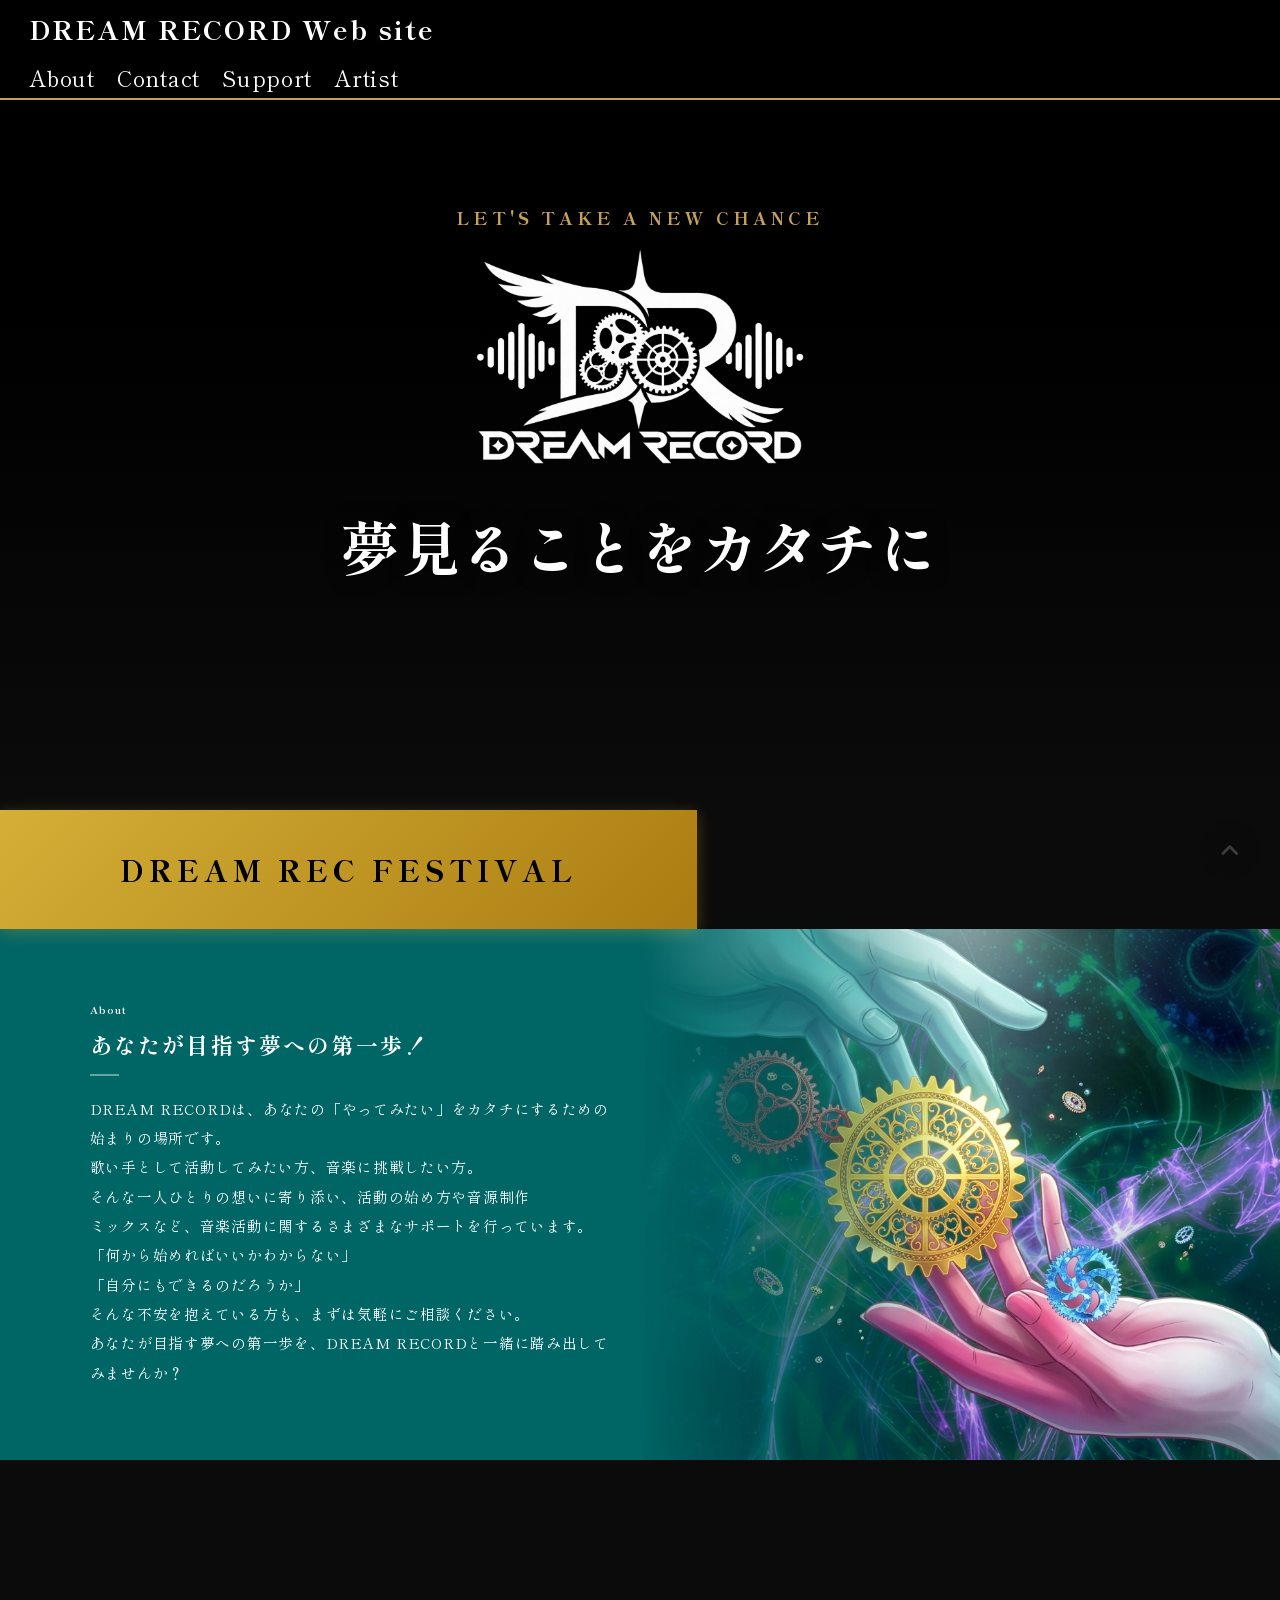
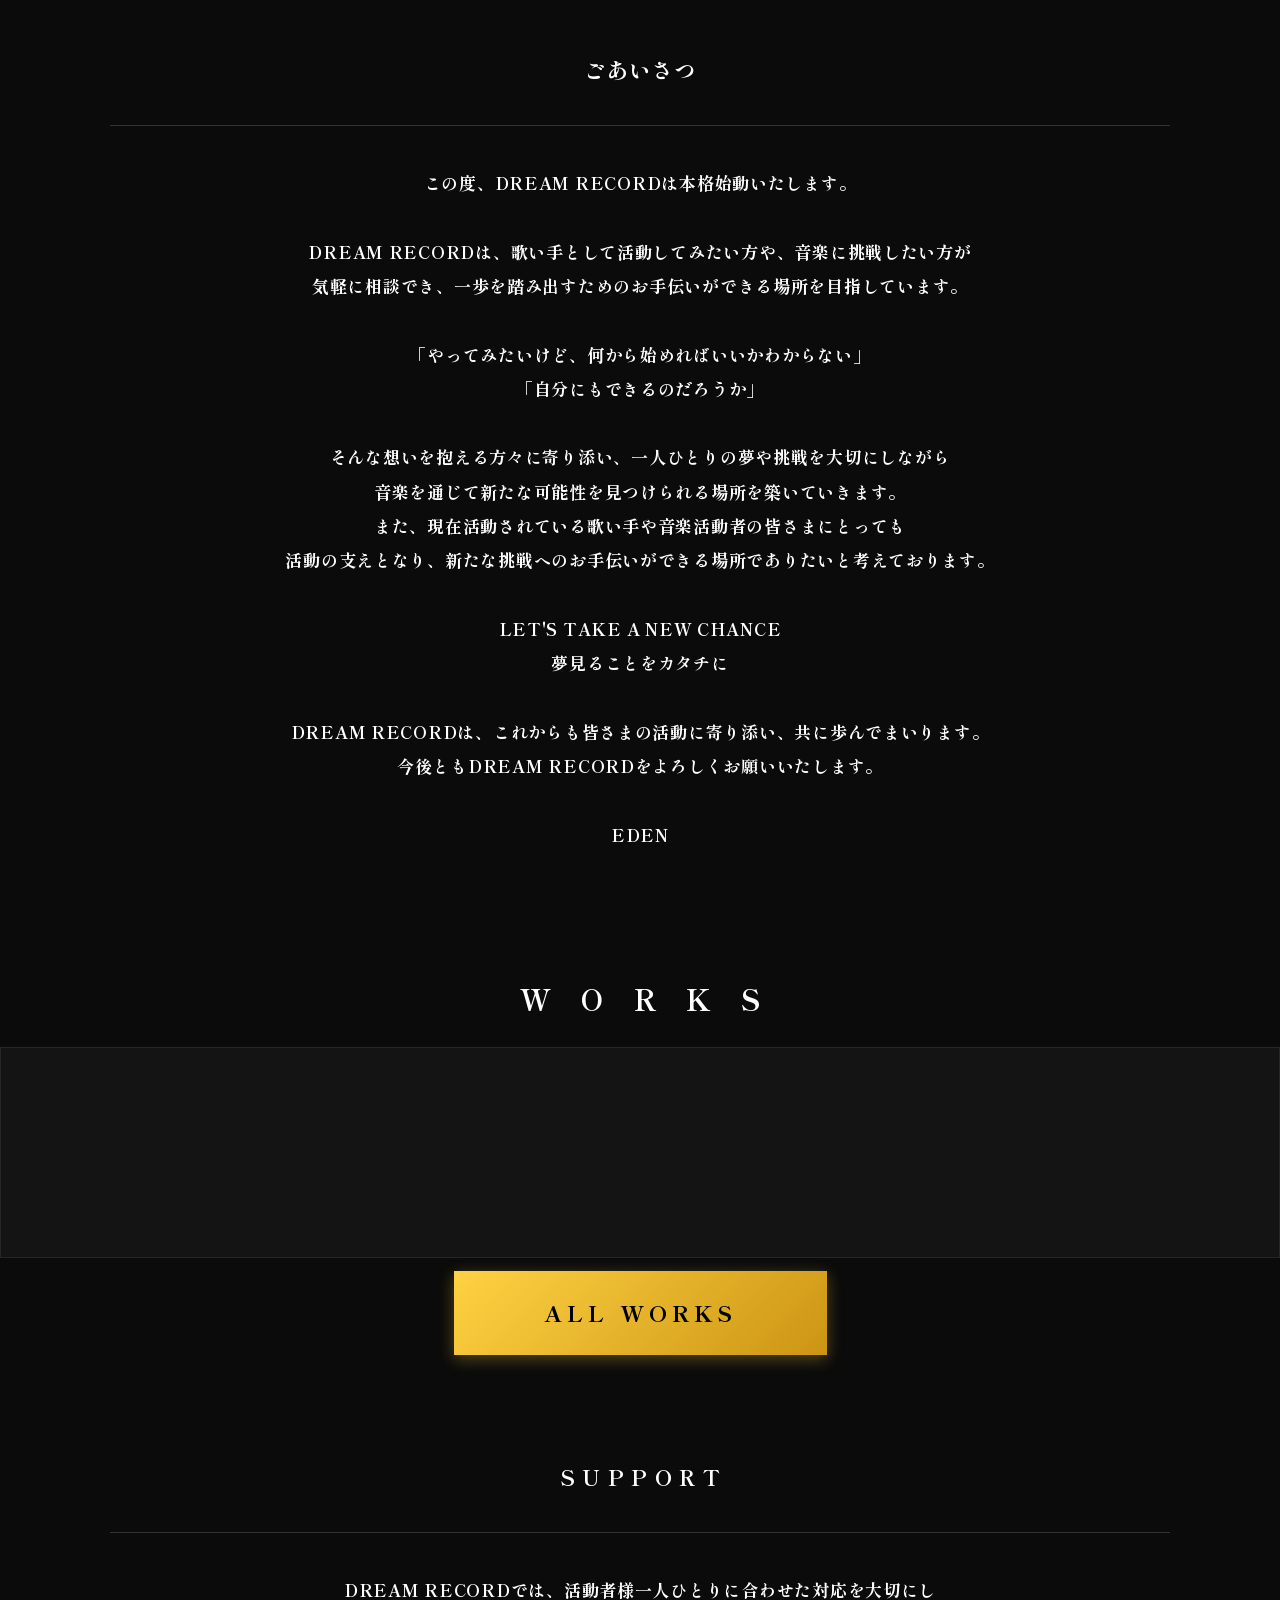
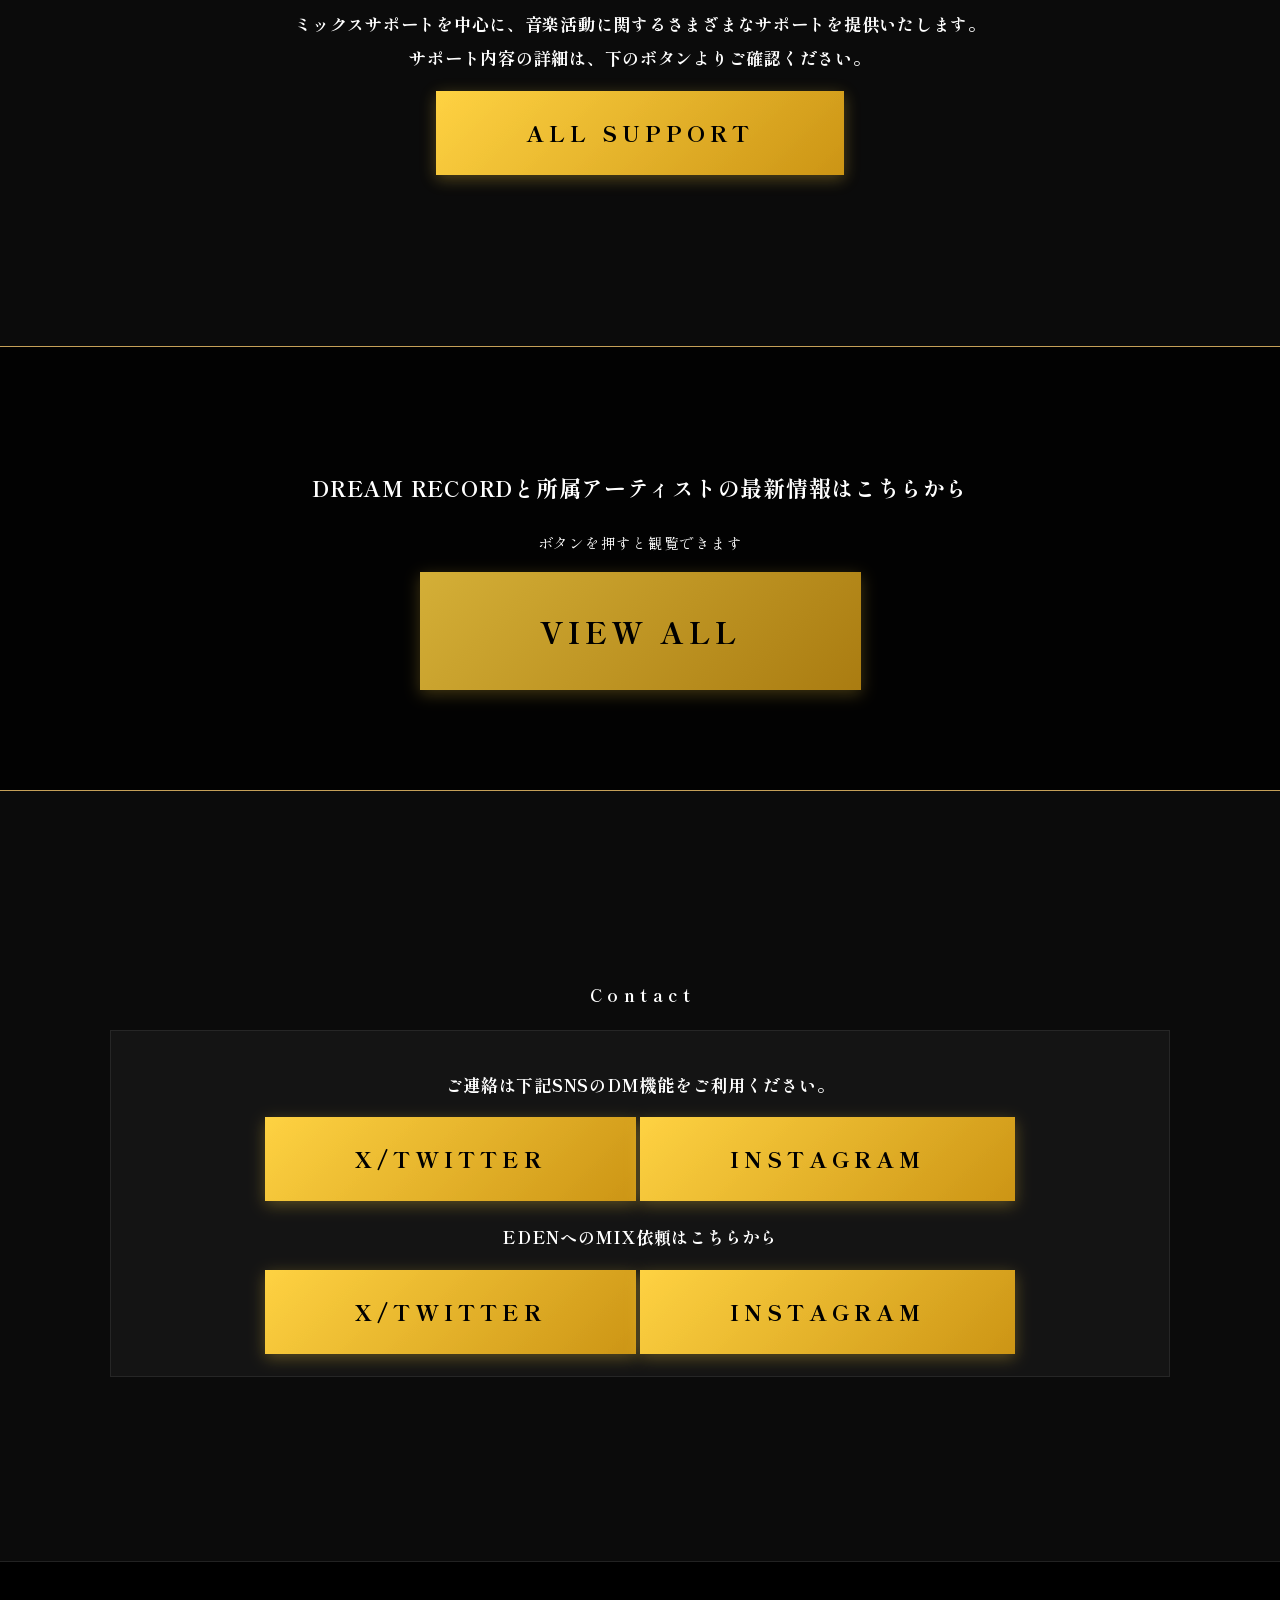
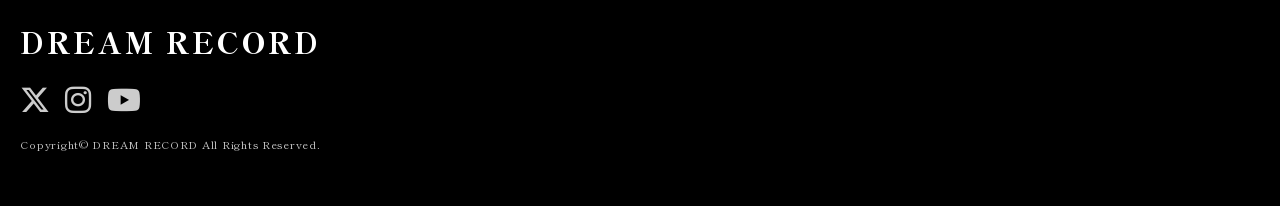
==== commit a5a55886: "Update header and navigation in index.html Refactor header and navigation structure for clarity and " ====
--- a/index.html
+++ b/index.html
@@ -16,35 +16,30 @@
 <div id="container">
 
 <header class="ey-header">
-
   <div class="header-inner">
-
-    <h1 class="logo">
-      <a href="index.html">
-        <span class="logo-pc">DREAM RECORD Web site</span>
-        <span class="logo-sp">DREAM RECORD</span>
-      </a>
-    </h1>
-
-    <button class="menu-toggle" type="button" aria-label="メニュー">
-      <span></span>
-      <span></span>
-      <span></span>
-    </button>
-
-    <div id="menubar">
-      <nav class="main-nav">
-        <ul>
-          <li><a href="#about">About</a></li>
-          <li><a href="#contact">Contact</a></li>
-          <li><a href="Support.html">Support</a></li>
-          <li><a href="Artist.html">Artist</a></li>
-        </ul>
-      </nav>
-    </div>
-
-  </div>
-
+    <h1 class="logo"><a href="index.html">DREAM RECORD Web site</a></h1>
+
+<div id="menubar">
+
+  <!-- スマホ用ハンバーガーボタン -->
+  <button class="menu-toggle" aria-label="メニューを開く" aria-expanded="false">
+    <span></span>
+    <span></span>
+    <span></span>
+  </button>
+
+  <!-- メニュー -->
+  <nav class="main-nav">
+    <ul>
+      <li><a href="#about">About</a></li>
+      <li><a href="#contact">Contact</a></li>
+      <li><a href="Support.html">Support</a></li>
+      <li><a href="Artist.html">Artist</a></li>
+    </ul>
+  </nav>
+
+</div>
+  </div>
 </header>
 
 <div class="ey-hero">
@@ -299,56 +294,6 @@
 </script>
 
 <script src="js/main.js"></script>
-<script>
-document.addEventListener("DOMContentLoaded", function () {
-
-    const button = document.querySelector(".menu-toggle");
-    const menu = document.querySelector(".main-nav");
-
-    if (!button || !menu) {
-        return;
-    }
-
-    button.addEventListener("click", function () {
-
-        const isOpen = button.classList.toggle("active");
-
-        menu.classList.toggle("active");
-
-        document.body.classList.toggle("menu-open");
-
-        button.setAttribute(
-            "aria-expanded",
-            isOpen ? "true" : "false"
-        );
-
-    });
-
-
-    const links = menu.querySelectorAll("a");
-
-    links.forEach(function (link) {
-
-        link.addEventListener("click", function () {
-
-            button.classList.remove("active");
-
-            menu.classList.remove("active");
-
-            document.body.classList.remove("menu-open");
-
-            button.setAttribute(
-                "aria-expanded",
-                "false"
-            );
-
-        });
-
-    });
-
-});
-</script>
-
-<script src="js/main.js"></script>
+
 </body>
 </html>
--- a/css/style.css
+++ b/css/style.css
@@ -1,1334 +1,2167 @@
-/* =========================================================
-   DREAM RECORD OFFICIAL SITE
-   style.css
-   ========================================================= */
-
-
-/* =========================================================
-   BASIC RESET
-   ========================================================= */
-
-* {
+@charset "utf-8";
+
+
+/*cssファイルの読み込み
+---------------------------------------------------------------------------*/
+@import url("theme.css");
+@import url("inview.css");
+
+
+/*animation11のキーフレーム設定（汎用的）
+---------------------------------------------------------------------------*/
+@keyframes animation1 {
+	0% {right: -200px;}
+	100% {right: 0px;}
+}
+
+
+/*opa1のキーフレーム設定（汎用的）
+---------------------------------------------------------------------------*/
+@keyframes opa1 {
+	0% {opacity: 0;}
+	100% {opacity: 1;}
+}
+
+
+/*全体の設定
+---------------------------------------------------------------------------*/
+body * {box-sizing: border-box;}
+html {
+	font-size: clamp(12px, 0.293vw + 10.9px, 15px);	/*画面幅約375px〜1400pxの間で、12px〜15pxに可変*/
+	overflow-x: visible;
+}
+body {
+	margin: 0;padding:0;
+	font-family: var(--base-font);	/*フォント指定。theme.cssのbase-fontを読み込みます。*/
+	-webkit-text-size-adjust: none;
+	background: var(--bg-color);	/*背景色。*/
+	color: var(--bg-inverse-color);	/*文字色。theme.cssのbg-inverse-colorを読み込みます。*/
+	line-height: 2;		/*行間*/
+	overflow-x: hidden;
+}
+
+/*リセット*/
+figure {margin: 0;}
+dd {margin: 0;}
+nav,ul,li,ol {margin: 0;padding: 0;}
+nav ul {list-style: none;}
+
+/*table全般の設定*/
+table {border-collapse:collapse;}
+
+/*画像全般の設定*/
+img {border: none;max-width: 100%;height: auto;vertical-align: middle;}
+
+/*videoタグ*/
+video {max-width: 100%;}
+
+/*iframeタグ*/
+iframe {width: 100%;}
+
+/*他*/
+input {font-size: 1rem;}
+
+
+/*section
+---------------------------------------------------------------------------*/
+section {
+	padding: 0 var(--content-space-l);	/*上下、左右へのsection内の余白。左右については、theme.cssの--content-space-lを読み込みます。*/
+	margin: var(--content-space-l) 0;	/*上下、左右へのsectionの外側にとるマージン。上下については、theme.cssの--content-space-lを読み込みます。*/
+}
+
+
+/*リンクテキスト全般の設定
+---------------------------------------------------------------------------*/
+a {
+	color: inherit;
+	transition: 0.3s;	/*hoverまでにかける時間。0.3秒。*/
+}
+
+/*マウスオン時*/
+a:hover {
+	filter: brightness(1.1);	/*少しだけ明るくする*/
+	text-decoration: none;
+}
+
+
+/*コンテナー（サイト全体を囲むブロック）
+---------------------------------------------------------------------------*/
+#container {
+	animation: opa1 0.2s 0.2s both;  /*0.2(2つ目の数字)秒待機後、0.2(1つ目の数字)秒かけてフェードイン*/
+	display: flex;
+	flex-direction: column;
+	min-height: 100vh;
+}
+
+
+/*header（ロゴが入った最上段のブロック）
+---------------------------------------------------------------------------*/
+/*ヘッダー*/
+header {
+    display: flex;
+	justify-content: space-between;
+	align-items: center;
+	gap: 2rem;
+	height: 100px;	/*ヘッダーの高さ。お好みで。*/
+	padding-inline: var(--content-space-s);	/*左右の余白。theme.cssのcontent-space-sを読み込みます*/
+}
+
+/*ロゴ画像*/
+header .logo {margin: 0;flex-shrink: 0;}
+header .logo img {
+	display: block;
+	width: 180px;	/*ロゴの幅。お好みで。*/
+}
+
+/*アイコンブロック*/
+header .icons {
+	display: flex;
+	gap: 0.5rem;	/*アイコン同士の間に空けるスペース。1文字分。*/
+}
+header .icons a {
+	text-decoration: none;
+	font-size: 0.9rem;	/*アイコンサイズ。1.5倍。*/
+}
+
+	/*画面幅900px未満の追加指定*/
+	@media (max-width:899px) {
+
+	header .icons {
+		margin-right: 50px;	/*ハンバーガーアイコンが出てくるので、その分のスペースを確保。*/
+	}
+
+	}/*追加指定ここまで*/
+
+
+/*大きな端末で見たメニュー
+---------------------------------------------------------------------------*/
+/*メニューブロック全体の設定*/
+.large-screen #menubar {
+	font-size: 1.5rem;	/*文字サイズ90%*/
+}
+.large-screen #menubar > nav > ul {
+	display: flex;
+	align-items: center;
+	gap: 1.5rem;	/*メニュー同士に空けるスペース。1.5文字分。*/
+}
+
+/*メニュー１個あたりの設定*/
+.large-screen #menubar li a {
+	display: block;text-decoration: none;
+}
+
+
+/*大きな端末で見た場合のドロップダウンメニュー
+---------------------------------------------------------------------------*/
+/*ドロップダウン全体*/
+.large-screen #menubar ul ul {
+	text-shadow: none;
+	position: absolute;z-index: 100;
+	animation: opa1 0.5s 0.1s both;	/*0.1秒待機後、0.5秒かけてフェードイン表示*/
+}
+
+/*メニュー１個あたり*/
+.large-screen #menubar ul ul a {
+	background: rgba(0,0,0,0.8);	/*背景色。0,0,0は黒のことで0.8は色が80%出た状態。*/
+	color: #fff;			/*文字色*/
+	padding: 0.2rem 1rem;	/*上下に0.2文字分、左右に1文字分の余白*/
+	border-radius: 3px;		/*角を少しだけ丸く。*/
+	margin-top: 3px;		/*メニュー同士の間に空けるスペース*/
+}
+
+/*マウスオン時の背景色*/
+.large-screen #menubar ul ul a:hover {
+	background: rgba(0,0,0,0.5);	/*背景色*/
+}
+
+
+/*小さな端末で見たメニュー（開閉メニュー）
+---------------------------------------------------------------------------*/
+/*メニューブロック共通*/
+.small-screen #menubar {
+	animation: animation1 0.2s both;
+	position: fixed;overflow: auto;z-index: 100;
+	right: 0px;top: 0px;
+	width: 50%;	/*画面の半分の幅*/
+	height: 100%;
+	padding: 100px var(--content-space-l) 50px;	/*上下に100px、左右にtheme.cssのcontent-space-lで指定しているサイズ、下に50pxの余白*/
+	background: rgba(0,0,0,0.8);		/*背景色。0,0,0は黒の事で0.8は色が80%出た状態。*/
+	color: #fff;	/*文字色。*/
+}
+
+.small-screen #menubar {display: none;}
+
+	/*画面幅700px以下の追加指定*/
+	@media (max-width:700px) {
+
+	.small-screen #menubar {
+		width: 100%;	/*幅を100%に*/
+	}
+
+	}/*追加指定ここまで*/
+
+
+/*メニュー１個あたり*/
+.small-screen #menubar a {
+	display: block;text-decoration: none;
+	margin-bottom: 1rem;	/*下に１文字分のスペースを空ける*/
+	padding: 1rem 2rem;		/*メニュー内の余白。上下に１文字分、左右に２文字分。*/
+	border-radius: 5px;		/*角を少し丸くする*/
+	background: #fff;		/*背景色*/
+	color: #333;			/*文字色*/
+}
+
+/*ボタンのテキストの太さを標準に*/
+.small-screen #menubar .btn a {
+	font-weight: normal;
+}
+
+/*子メニュー（ドロップダウンメニュー）*/
+.small-screen #menubar ul ul a {
+	margin-left: 2rem;		/*左に２文字分のスペースを空ける*/
+	padding: 0.5rem 1.5rem;	/*メニュー内の余白。上下に0.5文字分、左右に1.5文字分。*/
+}
+
+/*ドロップダウンのアイコン*/
+a.ddmenu::before {
+	font-family: "Font Awesome 6 Free";
+	font-weight: 900;
+	content: "\f078";		/*このアイコンを使う*/
+	margin-right: 1em;		/*アイコンとメニューテキストとの間に空けるスペース。1文字分。*/
+	font-size: 0.7em;		/*アイコンサイズ。70%*/
+	vertical-align: middle;
+	display: inline-block;
+	line-height: 1;
+}
+
+/*ドロップダウン共通（デフォルトで非表示。チラつかないよう念の為。）
+---------------------------------------------------------------------------*/
+#menubar ul ul {display: none;}
+
+
+/*３本バー（ハンバーガー）アイコン設定
+---------------------------------------------------------------------------*/
+#menubar_hdr {
+	display: none; /* デフォルトは非表示 */
+	animation: opa1 0s 0.2s both;
+	cursor: pointer;
+	position: fixed;
+	z-index: 101;
+	right: 0px;	/*右からの配置場所*/
+	top: 0px;	/*上からの配置場所*/
+	width: 70px;	/*ボタンの幅*/
+	height: 70px;	/*ボタンの高さ*/
+	border-bottom-left-radius: 10px;	/*左下の角だけ丸くする*/
+}
+
+/*ハンバーガーアイコンの線*/
+#menubar_hdr span {
+	display: block;
+	transition: 0.3s;
+	position: absolute;
+	left: 18px;
+	width: 35px;
+	height: 1px;		/*線の高さ*/
+	background: var(--bg-inverse-color);	/*線の色。theme.cssのbg-inverse-colorを読み込みます。*/
+}
+
+/*バツ印が出ている時のボタン色*/
+#menubar_hdr.ham {
+	background: var(--accent-color);	/*背景色。theme.cssのaccent-colorを読み込みます。*/
+}
+#menubar_hdr.ham span {
+	background: var(--accent-inverse-color);	/*線の色。theme.cssのaccent-inverse-colorを読み込みます。*/
+}
+
+/*以下変更不要*/
+#menubar_hdr span:nth-of-type(1) {
+	top: 24px;
+}
+#menubar_hdr span:nth-of-type(2) {
+	top: 34px;
+}
+#menubar_hdr span:nth-of-type(3) {
+	top: 44px;
+}
+#menubar_hdr.ham span:nth-of-type(1) {
+	transform: translateY(10px) rotate(-45deg);
+}
+#menubar_hdr.ham span:nth-of-type(2) {
+	opacity: 0;
+}
+#menubar_hdr.ham span:nth-of-type(3) {
+	transform: translateY(-10px) rotate(45deg);
+}
+
+/*小さな画面での設定*/
+.small-screen #menubar_hdr {
+	display: flex;
+}
+
+
+/*メイン画像
+---------------------------------------------------------------------------*/
+.mainimg * {margin: 0;padding: 0;}
+.mainimg .slide picture {display: block;width: 100%;height: 100%;}
+
+/*メイン画像全体を囲むブロック*/
+.mainimg {
+	width: 100%;
+	position: relative;
+	overflow: hidden;
+}
+
+/*３枚の画像の共通設定*/
+.mainimg .slide {
+	position: absolute;
+	inset: 0;
+	opacity: 0;
+	transition: opacity 1s;	/*ここの1s（＝1秒）を変更すると、フェードのスピードを変更できます。１枚が表示される時間はjsで指定できます。*/
+	overflow: hidden;
+}
+
+/*１枚目画像（変更不要）*/
+.mainimg .img1 {
+	position: relative;width: 100%;height: auto;
+}
+
+/*画像全般（変更不要）*/
+.mainimg .slide img {
+    width: 100%;
+    height: 100%;
+    object-fit: cover;			/*画像をコンテナのサイズに合わせてクリップ*/
+    object-position: center;	/*画像の中心を基準に*/
+}
+
+
+/*メイン画像上のテキスト
+---------------------------------------------------------------------------*/
+/*テキストブロックの基本設定（中央配置がデフォルト）*/
+.mainimg .slide .text {
+	position: absolute;z-index: 1;
+	inset: 0;
+	display: flex;
+	flex-direction: column;
+	justify-content: center;
+	align-items: center;
+	text-align: center;
+	margin: 0 var(--content-space-l);	/*上下、左右への余白*/
+	color: #333;	/*文字色*/
+}
+
+/*テキストを白にしたい場合（inverse）*/
+.mainimg .slide .text.inverse {
+	color: #fff;
+	text-shadow: 3px 3px 3px rgba(0,0,0,0.5);
+}
+
+/*テキストブロックを左に配置させたい場合*/
+.mainimg .slide .text.left {
+	align-items: flex-start;
+	text-align: left;
+}
+
+/*テキストブロックを右に配置させたい場合*/
+.mainimg .slide .text.right {
+	align-items: flex-end;
+	text-align: right;
+}
+
+/*h2（大きな文字）*/
+.mainimg .text h2 {
+	margin: 0;padding: 0;
+	line-height: 1.5;	/*行間を少し狭く*/
+	font-weight: 400;	/*テキストの太さ。400または600を指定可能。*/
+	font-size: max(24px, 4.4vw);	/*文字サイズ4.4vw。最小サイズは24pxでそれ以上小さくしない。*/
+}
+
+/*h3（大きな文字）*/
+.mainimg .text h3 {
+	margin: 0;padding: 0;
+	line-height: 1.5;	/*行間を少し狭く*/
+	font-weight: 400;	/*テキストの太さ。400または600を指定可能。*/
+	font-size: max(24px, 4.4vw);	/*文字サイズ4.4vw。最小サイズは24pxでそれ以上小さくしない。*/
+}
+
+/*p（説明テキスト部分）*/
+.mainimg .text p {
+	font-size: 3.5rem;	/*文字サイズ90%*/
+}
+
+
+/*現在表示されているスライドのみをクリック可能にする設定（変更不要）
+---------------------------------------------------------------------------*/
+.mainimg .slide {
+	pointer-events: none; /* デフォルトでクリックを無効にする */
+}
+
+.mainimg .slide.active {
+    pointer-events: auto; /* 表示中のスライドのみクリックを有効にする */
+}
+
+
+/*現在表示中（インジケーター）のボタン
+---------------------------------------------------------------------------*/
+/*全体*/
+.mainimg .slide-indicators {
+    text-align: center;
+	position: absolute;
+	z-index: 3;
+	width: 100%;
+	bottom: 2vw;	/*ボタンの配置場所*/
+	left: 0px;
+}
+/*１個あたり*/
+.mainimg .indicator {
+    display: inline-block;
+    width: 10px;
+    height: 10px;
+    background: #ccc;	/*未アクティブ時のボタン色*/
+    border-radius: 50%;
+    margin: 0 5px;
+    cursor: pointer;
+}
+.mainimg .indicator.active {
+    background: #d00000;	/*アクティブ時のボタン色*/
+}
+
+
+/*ボタン
+---------------------------------------------------------------------------*/
+.btn a {
+	text-decoration: none;
+	background: var(--primary-color);		/*背景色。theme.csのprimary-colorを読み込みます。*/
+	color: var(--primary-inverse-color);	/*文字色。theme.csのprimary-inverse-colorを読み込みます。*/
+	border: 1px solid var(--primary-color);	/*枠線の幅、線種、var以降は色の指定で、theme.cssのprimary-colorを読み込みます。*/
+	border-radius: 3px;		/*角を少しだけ丸く*/
+	padding: 0.4rem 2rem;	/*上下に0.4文字分、左右に2文字分の余白*/
+}
+
+/*背景が白いタイプのボタン*/
+.btn.inverse a {
+	background: var(--primary-inverse-color);	/*背景色。theme.csのprimary-inverse-colorを読み込みます。*/
+	color: var(--primary-color);				/*文字色。theme.csのprimary-colorを読み込みます。*/
+}
+
+/*アクセントボタン*/
+.btn.accent a {
+	border: none;
+	background: var(--accent-color);	/*背景色。theme.csのaccent-colorを読み込みます。*/
+	color: var(--accent-inverse-color);	/*文字色。theme.csのaccent-inverse-colorを読み込みます。*/
+}
+
+
+/*contents
+---------------------------------------------------------------------------*/
+#contents {
+	flex: 1;
+	min-height: 0;
+}
+
+
+/*main
+---------------------------------------------------------------------------*/
+main {
+	container-type: inline-size;
+}
+
+/*h2*/
+main h2 {
+	line-height: 1.5;
+	display: flex;
+	flex-direction: column-reverse;
+	gap: 0.8rem;
+	letter-spacing: 0.1em;
+	margin-top: 0;
+}
+
+/*上のライン*/
+main h2::before {
+	content: "";
+	display: block;
+	width: 2rem;	/*幅。２文字分。お好みで。*/
+	height: 2px;	/*高さ。お好みで。*/
+	background: currentColor;	/*色は上のh2の色を引き継ぐ*/
+	opacity: 0.4;
+}
+
+/*ライン無しにしたい場合*/
+main h2.no-border::before {
+	display: none;
+}
+
+/*センタリング時*/
+main h2.c {
+	width: fit-content;
+	margin-inline: auto;
+	text-align: center;
+}
+
+/*センタリング時のライン*/
+main h2.c::before {
+	margin-inline: auto;
+}
+
+/*h2内のspan*/
+main h2 span {
+	display: block;
+	font-size: 0.7rem;	/*文字サイズ70%*/
+	letter-spacing: 0.1em;	/*文字間隔を少しだけ広く*/
+}
+
+/*main内で使用するul,ol要素（リストタグ）*/
+main ul,main ol {
+	margin-left: 2rem;
+	margin-right: 2rem;
+}
+
+
+/*list1（カラムブロック）
+---------------------------------------------------------------------------*/
+.list1 * {margin: 0;padding: 0;}
+
+/*ボックス全体*/
+.list1 {
+	display: grid;
+	grid-template-columns: repeat(3, minmax(0, 1fr));	/*3列*/
+	gap: 1.5rem;		/*ボックス同士の間に空けるスペース。1.5文字分。*/
+}
+
+	/*画面幅700px以下の追加指定*/
+	@media (max-width:700px) {
+	
+	/*700px以下で1列に*/
+	.list1 {
+		grid-template-columns: 1fr;
+	}
+
+	}/*追加指定ここまで*/
+
+
+/*ボックス１個あたり*/
+.list1 .list {
+	display: flex;
+	flex-direction: column;
+	gap: 1rem;
+}
+
+/*テキストボックス*/
+.list1 .list .text {
+	flex: 1;
+}
+
+/*h4見出し*/
+.list1 .list h4 {
+	font-size: 1.1rem;	/*文字サイズ1.1倍。*/
+}
+
+/*p文章*/
+.list1 .list p {
+	line-height: 1.5;
+	font-size: 0.9rem;
+}
+
+/*ボックス内で使う場合のボタン*/
+.list1 .list .btn a {
+	display: block;
+	text-align: center;
+}
+
+
+/*flex1（テキスト＋写真の横ならび）
+---------------------------------------------------------------------------*/
+/*ブロック全体*/
+.flex1 {
+	display: flex;	/*横並びに*/
+	margin-inline: calc(-1 * var(--content-space-l));
+	background: var(--light-color);	/*背景色。thtme.cssのlight-colorを読み込みます。*/
+}
+
+	/*画面幅700px以下の追加指定*/
+	@media (max-width:700px) {
+
+	.flex1 {
+		flex-direction: column;	/*縦積みに*/
+		padding: var(--content-space-l);
+	}
+
+	}/*追加指定ここまで*/
+
+
+/*画像ブロック*/
+.flex1 .image {
+	width: 50%;	/*幅。お好みで。*/
+	position: relative;
+}
+
+	/*画面幅700px以下の追加指定*/
+	@media (max-width:700px) {
+
+	.flex1 .image {
+		width: 100%;
+		position: static;
+	}
+
+	}/*追加指定ここまで*/
+
+
+.flex1 .image img {
+	display: block;
+	position: absolute;
+	inset: 0;
+	width: 100%;
+	height: 100%;
+	object-fit: cover;
+	mask-image: linear-gradient(to right, transparent, black 50%);/*グラデーションマスク。くっきり画像を出したいなら、この行と、下の１行をまとめて削除。*/
+	-webkit-mask-image: linear-gradient(to right, transparent, black 50%);
+}
+
+	/*画面幅700px以下の追加指定*/
+	@media (max-width:700px) {
+
+	.flex1 .image img {
+		position: static;
+		mask-image: none;/*グラデーションのマスク解除*/
+		-webkit-mask-image: none;
+	}
+	
+	}/*追加指定ここまで*/
+
+
+/*テキストブロック*/
+.flex1 .text {
+	flex: 1;
+	padding: 5rem 2rem 4rem var(--content-space-l);	/*テキストの余白。上に5文字分、右に2文字分、下に4文字分、左はtheme.cssのcontent-space-lを読み込みます。*/
+}
+
+	/*画面幅700px以下の追加指定*/
+	@media (max-width:700px) {
+
+	.flex1 .text {
+		padding: 0;
+	}
+
+	}/*追加指定ここまで*/
+
+
+/*accessブロック
+---------------------------------------------------------------------------*/
+/*ブロック全体*/
+.access {
+	display: flex;	/*横並びに*/
+	align-items: center;
+	gap: 6vw;	/*画像と地図の間に空けるスペース。画面幅の6%。*/
+}
+
+	/*画面幅700px以下の追加指定*/
+	@media (max-width:700px) {
+
+	.access {
+		flex-direction: column;	/*縦積みに*/
+		align-items: flex-start;
+	}
+
+	}/*追加指定ここまで*/
+
+
+/*bleedつき（マップをセクションいっぱいに広げたい場合）*/
+.access.bleed {
+	margin: calc(-1 * var(--content-space-l));
+	margin-left: 0;
+}
+
+	/*画面幅700px以下の追加指定*/
+	@media (max-width:700px) {
+
+	/*bleedを通常に戻す*/
+	.access.bleed {
+		margin: 0;
+	}
+
+	}/*追加指定ここまで*/
+
+
+/*テキストブロック*/
+.access .text {
+	flex: 1;
+	display: grid;	/*３つを縦積みに*/
+	row-gap: 2rem;	/*３つのブロックの間に空けるスペース。2文字分。*/
+}
+
+/*テキストブロック１つあたり（電車、お車、所在地）*/
+.access .text > div {
+	display: grid;
+	grid-template-columns: 2.5rem minmax(0, 1fr);	/*アイコンサイズ2.5rem分を確保し、残りはスペース一杯使う*/
+	align-items: center;
+	column-gap: 1rem;	/*アイコンとテキストブロックの間に空けるスペース。1文字分。*/
+}
+
+/*アイコンをh4とpの2行ぶんまたがせて左側に配置*/
+.access .text > div > i {
+	grid-row: 1 / 3;
+	font-size: 2.5rem;	/*アイコンサイズ。2.5文字分。*/
+	opacity: 0.5;		/*透明度。色が50%出た状態。*/
+}
+
+/*見出しと段落のマージンを消す*/
+.access .text h4,
+.access .text p {
+	margin: 0;
+}
+
+/*iframeブロック*/
+.access .image {
+	width: 50%;	/*幅。お好みで。*/
+}
+
+	/*画面幅700px以下の追加指定*/
+	@media (max-width:700px) {
+
+	.access .image {
+		width: 100%;
+	}
+
+	}/*追加指定ここまで*/
+
+
+/*iframe（Google Map）*/
+.access .image iframe {
+	display: block;
+	aspect-ratio: 1 / 1;	/*アスペクト比1対1。お好みで。*/
+	filter: grayscale(100%);
+	transition: filter 0.4s ease;
+}
+
+/*マウスオン時に色をつける*/
+.access .image iframe:hover {
+	filter: grayscale(0);
+}
+
+
+/*list-yoko-scroll1（お客様の声ブロック）
+---------------------------------------------------------------------------*/
+.list-yoko-scroll1 * {margin: 0; padding: 0;}
+
+/*横スクロールブロック全体*/
+.list-yoko-scroll1 {
+	display: flex;
+	overflow-x: auto;
+	scrollbar-width: none;	 /*Firefox用*/
+	scroll-snap-type: x mandatory; /*スナップスクロールを有効にする*/
+}
+.list-yoko-scroll1::-webkit-scrollbar {
+    display: none;	/*Chrome, Safari, Edge用*/
+}
+
+/*ブロック内の１個あたり*/
+.list-yoko-scroll1 .list {
+	width: 60%;		/*ブロック１個の幅。お好みで変更して下さい。*/
+	flex-shrink: 0;
+	scroll-snap-align: start;
+	padding-left: 1rem;		/*ブロック内の左側に余白。1文字分。*/
+	position: relative;
+	display: flex;
+	flex-direction: column;
+}
+
+	/*画面幅600px以上の追加指定*/
+	@media screen and (min-width:600px) {
+
+	/*ブロック内の１個あたり*/
+	.list-yoko-scroll1 .list {
+		width: 28%;		/*ブロック１個の幅。お好みで変更して下さい。*/
+		padding-left: 2rem;	/*ブロック内の左側に余白。２文字分。*/
+	}
+
+	}/*追加指定ここまで*/
+
+
+/*テキストブロック*/
+.list-yoko-scroll1 .list .text {
+	flex: 1;
+	line-height: 1.5;	/*行間*/
+	position: relative;
+	padding-top: 2rem;	/*上に空ける余白*/
+}
+
+/*「 " 」の記号 */
+.list-yoko-scroll1 .list::before {
+	content: "\201C";       
+	font-family: "Georgia", "游明朝", serif;
+	font-size: 3rem;	/*サイズ*/
+	opacity: 0.3;		/*透明度。色を30%だけ出した状態。*/
+	position: absolute;
+	top: 1rem;		/*上からの配置場所*/
+	left: 0.5rem;	/*左からの配置場所*/
+	line-height: 1;
+}
+
+/*名前*/
+.list-yoko-scroll1 .list .name {
+	display: block;
+	margin-top: 1rem;	/*上に1文字分のスペースを空ける*/
+}
+
+
+/*bg-image1（フッターの上にあるご予約・お問い合わせブロック）
+---------------------------------------------------------------------------*/
+/*ブロック全体*/
+.bg-image1 {
+	display: flex;
+	justify-content: center;	/*テキストブロックを中央に配置*/
+	text-align: center;			/*テキストをセンタリング*/
+	position: relative;
+	margin-inline: calc(-1 * var(--content-space-l));
+	padding: 8vw 2rem;	/*ブロック内の余白。上下に画面幅の8%、左右に2文字分。*/
+	background: #000;	/*背景は黒。下のopacity（透明度）を設定することでこの色が出てきます。*/
+	color: #fff;		/*文字色は白。*/
+}
+
+/*テキストブロック*/
+.bg-image1 .text {
+	position: relative;z-index: 1;
+}
+
+/*画像ブロック*/
+.bg-image1 .image {
+	position: absolute;
+	inset: 0;
+}
+.bg-image1 .image img {
+	display: block;
+	width: 100%;
+	height: 100%;
+	object-fit: cover;
+	opacity: 0.5;	/*透明度50%。数値が小さくなるほど黒っぽくなります。*/
+}
+
+.bg-image1 .btn a {
+	padding: 0.6rem 3rem;	/*上下に0.6文字分、左右に3文字分の余白*/
+	font-size: 1.4rem;
+}
+
+
+/*yoko-scroll
+---------------------------------------------------------------------------*/
+/*全体を囲むボックス*/
+.yoko-scroll {
+	position: relative;
+	height: 300vh;		/*縦スクロール量（この高さ分スクロールすると横が端まで動く）*/
+}
+
+/*横スクロールブロック*/
+.yoko-scroll .hscroll1-sticky {
+	position: sticky;
+	top: 0;
+	height: 100vh;
+	height: 100svh;
+	overflow: hidden;
+}
+.yoko-scroll .hscroll1-track {
+	display: flex;
+	height: 100%;
+	will-change: transform;
+}
+
+/*各画像*/
+.yoko-scroll .hscroll1-track > div {
+	flex-shrink: 0;
+	width: 45vw;	/*1枚あたりの幅（画面幅の45%）*/
+	height: 100%;
+	padding-inline: 0.5rem;	/*左右に0.5文字分の余白*/
+}
+.yoko-scroll .hscroll1-track > div img {
+	width: 100%;
+	height: 100%;
+	object-fit: cover;
+	display: block;
+	border-radius: 5px;	/*角を丸区する指定。*/
+}
+
+/*スキップボタン*/
+.yoko-scroll button[aria-label="skip gallery"] {
+	position: absolute;
+	bottom: 2rem;	/*下からの2文字分の場所に配置*/
+	left: 50%;
+	transform: translateX(-50%);
+	z-index: 1;
+	background: var(--bg-inverse-color);	/*背景色。theme.cssのbg-inverse-colorを読み込みます。*/
+	color: var(--bg-color);	/*文字色。theme.cssのbg-colorを読み込みます。*/
+	border: none;
+	padding: 0.5rem 1.5rem;	/*上下に0.5文字分、左右に1.5文字分の余白*/
+	font-size: 0.8rem;	/*文字サイズ80%*/
+	cursor: pointer;
+	opacity: 0;
+	visibility: hidden;
+	transition: opacity 0.3s, visibility 0.3s;	/*表示切替のアニメーション*/
+}
+.yoko-scroll button[aria-label="skip gallery"].is-visible {
+	opacity: 1;
+	visibility: visible;
+}
+/*下矢印のアイコン（Font Awesome）*/
+.yoko-scroll button[aria-label="skip gallery"] i {
+	margin-left: 0.3em;	/*テキストとアイコンとの間に空けるスペース。0.3文字分。*/
+	font-size: 0.7rem;	/*アイコンサイズ70%*/
+}
+
+/*進捗バー*/
+.yoko-scroll .hscroll1-progress {
+	position: absolute;
+	bottom: max(16px, env(safe-area-inset-bottom));	/*下からの配置場所*/
+	left: 0;
+	width: 100%;
+	height: 3px;	/*バーの太さ*/
+	z-index: 2;
+	background: var(--bg-border-color);	/*バーのベース色。theme.cssのborder-colorを読み込みます。*/
+	opacity: 0;
+	visibility: hidden;
+	transition: opacity 0.3s, visibility 0.3s;	/*表示切替のアニメーション*/
+}
+.yoko-scroll .hscroll1-progress.is-visible {
+	opacity: 1;
+	visibility: visible;
+}
+.yoko-scroll .hscroll1-progress-bar {
+	height: 100%;
+	width: 0%;
+	background: var(--primary-color);	/*バーの色をtheme.cssのprimary-colorにする*/
+	transition: width 0.05s linear;		/*幅の変化を滑らかに*/
+}
+
+	/*画面幅600px以下の追加指定*/
+	@media (max-width:600px) {
+
+	/*各画像*/
+	.yoko-scroll .hscroll1-track > div {
+		width: 80vw;	/*1枚あたりの幅の変更*/
+	}
+	
+	}/*追加指定ここまで*/
+
+
+/*form-simple
+---------------------------------------------------------------------------*/
+.contact-form-block {
+    width: 100%;
+}
+
+.form-global-error {
+    border: 1px solid #f0c2c2;
+    background: #fff4f4;
+    color: #9b2e2e;
+}
+
+.js-ajax-form[hidden] {
+    display: none !important;
+}
+
+.form-row + .form-row {
+    margin-top: 1.25rem;
+}
+
+.form-label {
+    display: block;
+    margin-bottom: 0.55rem;
+    font-weight: 700;
+    color: #1f2947;
+    line-height: 1.5;
+}
+
+.required-badge {
+    display: inline-block;
+    margin-left: 0.45rem;
+    padding: 0.12rem 0.45rem;
+    border-radius: 999px;
+    font-size: 0.72rem;
+    font-weight: 700;
+    letter-spacing: 0.03em;
+    color: #fff;
+    background: #d94c4c;
+    vertical-align: middle;
+}
+
+.contact-form-inner input[type="text"],
+.contact-form-inner input[type="email"],
+.contact-form-inner input[type="file"],
+.contact-form-inner select,
+.contact-form-inner textarea {
+    width: 100%;
+    appearance: none;
+    border: 1px solid #d6dbeb;
+    border-radius: 16px;
+    padding: 0.95rem 1rem;
+    background: #fff;
+    font: inherit;
+    line-height: 1.6;
+    color: #222;
+    transition: border-color 0.2s ease, box-shadow 0.2s ease, background-color 0.2s ease;
     box-sizing: border-box;
 }
 
-html {
-    scroll-behavior: smooth;
-}
-
-html,
-body {
-    margin: 0;
-    padding: 0;
+.contact-form-inner input[type="file"] {
+    padding: 0.8rem 1rem;
+    cursor: pointer;
+}
+
+.contact-form-inner input[type="file"]::file-selector-button {
+    margin-right: 0.9rem;
+    border: none;
+    border-radius: 999px;
+    padding: 0.55rem 1rem;
+    background: #eef2ff;
+    color: #2f55d4;
+    font: inherit;
+    font-weight: 700;
+    cursor: pointer;
+}
+
+.contact-form-inner textarea {
+    resize: vertical;
+    min-height: 12em;
+}
+
+.contact-form-inner input[type="text"]:focus,
+.contact-form-inner input[type="email"]:focus,
+.contact-form-inner input[type="file"]:focus,
+.contact-form-inner select:focus,
+.contact-form-inner textarea:focus {
+    outline: none;
+    border-color: #5d7bff;
+    box-shadow: 0 0 0 4px rgba(93, 123, 255, 0.12);
+}
+
+.select-inline-group {
+    display: grid;
+    grid-template-columns: repeat(auto-fit, minmax(140px, 1fr));
+    gap: 0.75rem;
+}
+
+.select-inline {
     width: 100%;
 }
 
-body {
-    font-family:
-        "Helvetica Neue",
-        "Yu Gothic",
-        "Hiragino Kaku Gothic ProN",
-        Meiryo,
-        sans-serif;
-
-    background: #000;
+.check-group,
+.radio-group {
+    display: grid;
+    gap: 0.7rem;
+}
+
+.check-item,
+.radio-item,
+.check-single {
+    display: flex;
+    align-items: flex-start;
+    gap: 0.6rem;
+    line-height: 1.6;
+}
+
+.check-item input,
+.radio-item input,
+.check-single input {
+    margin-top: 0.3rem;
+    flex-shrink: 0;
+}
+
+.form-help-text,
+.form-file-reset-text {
+    margin: 0.45rem 0 0;
+    font-size: 0.92rem;
+    line-height: 1.6;
+}
+
+.form-row.is-error input[type="text"],
+.form-row.is-error input[type="email"],
+.form-row.is-error input[type="file"],
+.form-row.is-error select,
+.form-row.is-error textarea {
+    border-color: #d94c4c;
+    background: #fff8f8;
+}
+
+.form-row.is-error .form-label,
+.form-row.is-error .check-single,
+.form-row.is-error .check-item,
+.form-row.is-error .radio-item {
+    color: #972f2f;
+}
+
+.form-error-text {
+    margin: 0.45rem 0 0;
+    font-size: 0.92rem;
+    line-height: 1.6;
+    color: #b23838;
+}
+
+.form-actions {
+    margin-top: 1.8rem;
+	text-align: center;
+}
+
+/*個人情報同意チェックを中央寄せ*/
+.form-row.js-privacy-row .check-single {
+	display: flex;
+	width: fit-content;
+	margin: 0 auto;
+	align-items: center;
+	gap: 0.5rem;
+}
+
+/*送信ボタン*/
+.submit-button {
+    display: inline-flex;
+    align-items: center;
+    justify-content: center;
+    min-width: 13em;
+    min-height: 56px;
+    border: none;
+    border-radius: 999px;
+    padding: 0.85rem 2rem;
+    background: linear-gradient(135deg, #2f55d4 0%, #5d7bff 100%);
     color: #fff;
-
-    overflow-x: hidden;
-}
-
-img,
-video {
-    max-width: 100%;
-}
-
-img {
-    vertical-align: middle;
-}
-
-a {
-    color: inherit;
-    text-decoration: none;
-}
-
-button {
-    font-family: inherit;
-}
-
-
-/* =========================================================
-   CONTAINER
-   ========================================================= */
-
-#container {
-    width: 100%;
-    max-width: 100%;
-    margin: 0 auto;
-    overflow: hidden;
-}
-
-
-/* =========================================================
-   HEADER
-   ========================================================= */
-
+    font: inherit;
+    font-weight: 700;
+    letter-spacing: 0.04em;
+    cursor: pointer;
+    transition: transform 0.2s ease, opacity 0.2s ease, box-shadow 0.2s ease;
+    box-shadow: 0 12px 24px rgba(47, 85, 212, 0.18);
+}
+
+.submit-button:hover {
+    transform: translateY(-1px);
+}
+
+.submit-button:disabled {
+    opacity: 0.7;
+    cursor: wait;
+    transform: none;
+}
+
+.hp-field {
+    position: absolute !important;
+    left: -9999px !important;
+    width: 1px !important;
+    height: 1px !important;
+    overflow: hidden !important;
+}
+
+@media (max-width: 767px) {
+    .contact-form-inner {
+        border-radius: 22px;
+    }
+
+    .select-inline-group {
+        grid-template-columns: repeat(2, minmax(0, 1fr));
+    }
+
+    .js-date-select-group[data-date-mode="ymd"] .select-inline-group {
+        grid-template-columns: 1fr;
+    }
+
+    .submit-button {
+        width: 100%;
+        min-width: 0;
+    }
+}
+
+/*郵便番号・都道府県はPCで少し短くする*/
+@media (min-width: 768px) {
+
+	.h-adr input[name="postal_code"],
+	.h-adr input[name="address_pref"] {
+		width: min(100%, 10rem);
+	}
+
+}
+
+/*プルダウンを見た目でわかりやすくする*/
+.h-adr select {
+	-webkit-appearance: none;
+	appearance: none;
+	padding-right: 2.6rem;
+	background-image: url("data:image/svg+xml,%3Csvg xmlns='http://www.w3.org/2000/svg' viewBox='0 0 10 6'%3E%3Cpath d='M1 1l4 4 4-4' fill='none' stroke='%23666' stroke-width='1.5' stroke-linecap='round' stroke-linejoin='round'/%3E%3C/svg%3E");
+	background-repeat: no-repeat;
+	background-position: right 0.9rem center;
+	background-size: 0.8rem auto;
+	cursor: pointer;
+}
+
+
+/*news（お知らせ）
+---------------------------------------------------------------------------*/
+dl.news * {margin: 0;padding: 0;}
+
+/*日付*/
+dl.news dt {
+	display: flex;
+}
+
+	/*画面幅900px以上の追加指定*/
+	@media (min-width: 900px){
+
+	dl.news {
+		display: grid;
+		grid-template-columns: max-content minmax(0, 1fr);	/*日付幅は最大の文字数幅に自動調整し、右側テキストは残り一杯使う。*/
+		gap: 0 2rem;	/*2remが、日付とテキストとの間に空けるスペース。お好みで。*/
+		align-items: start;
+	}
+
+	}/*追加指定ここまで*/
+
+
+/*フッター
+---------------------------------------------------------------------------*/
+footer ul {list-style: none;margin: 0;padding: 0;}
+footer p {margin: 0;}
+footer a {text-decoration: none;}
+
+/*フッターボックス全体*/
+footer {
+	display: flex;
+	flex-wrap: wrap;
+	justify-content: space-between;
+	align-items: flex-start;
+	gap: 2rem;	/*footer直下のボックスの間に空けるスペース。２文字分。*/
+	font-size: 0.9rem;	/*文字サイズ90%*/
+    padding: var(--content-space-s) var(--content-space-l);	/*ボックス内の余白。上下にはtheme.cssのcontent-space-sを、左右にはcontent-space-lを読み込みます。*/
+	background: #2d2d2d;	/*背景色*/
+	color: #ccc;			/*文字色*/
+}
+
+	/*画面幅700px以下の追加指定*/
+	@media (max-width: 700px){
+	
+	/*フッターボックス全体*/
+	footer {
+		flex-direction: column;
+	}
+
+	}/*追加指定ここまで*/
+
+
+/*ロゴの最大幅*/
+footer .logo {
+	max-width: 150px;
+}
+
+/*1つ目のブロック（ロゴ、住所、SNSアイコン）*/
+footer div:nth-of-type(1) {
+	display: flex;
+	flex-direction: column;
+	gap: 1rem;
+}
+
+/*2つ目のブロック（Telとお問い合わせ）*/
+footer div:nth-of-type(2) {
+    display: flex;	/*フッターメニューを横並びに*/
+    gap: 5vw;		/*メニュー（ul）同士の間に空けるスペース。*/
+}
+
+/*3つ目のブロック（Telとお問い合わせ）*/
+footer div:nth-of-type(3) {
+	display: flex;
+	flex-direction: column;
+	gap: 1rem;
+}
+footer div:nth-of-type(3) i {
+	margin-right: 0.5rem;
+}
+
+/*Copyright部分*/
+footer small {
+	display: block;
+	width: 100%;
+	text-align: center;
+}
+
+
+/*SNSアイコン
+---------------------------------------------------------------------------*/
+.sns {
+	list-style: none;
+	margin: 0;padding: 0;
+	display: flex;
+	flex-wrap: wrap;
+	gap: 1rem;		/*アイコン同士のマージン的な要素。１文字分。*/
+}
+
+.sns i {
+	font-size: 30px;	/*アイコンサイズ*/
+}
+
+
+/*thumbnail-changer（詳細ページ向けのサムネイル切り替えブロック）
+---------------------------------------------------------------------------*/
+/*大きな画像が表示されるブロック*/
+.thumbnail-view {
+	max-width: 1000px;		/*最大幅*/
+	margin: 0 auto 1rem;	/*ブロック要素を中央に配置。下に1文字分のマージンをとる。*/
+}
+
+/*矢印＋サムネイル列を囲むブロック*/
+.thumbnail-nav2 {
+	display: flex;
+	align-items: center;
+	justify-content: flex-start;	/*左寄せで*/
+	gap: 8px;						/*矢印と列の間隔*/
+	max-width: 1000px;				/*最大幅*/
+	margin:0 auto 2rem;				/*下に空けるスペース。２文字分。*/
+}
+
+/* スクロールバー版：矢印は使わない */
+.thumb-arrow2 {display: none;}
+
+/*横スクロール用ラッパー*/
+.thumbnail-wrapper2 {
+	flex: 1 1 auto;
+	min-width: 0;
+	overflow-x: auto;
+	padding-bottom: 6px; /* スクロロールバーの分、少し余白 */
+}
+
+/*サムネイル全体を囲むブロック*/
+.thumbnail-changer {
+	display: flex;
+	flex-wrap: nowrap;
+	width: max-content;
+	margin: 0 auto;
+}
+
+/*サムネイル画像*/
+.thumbnail-changer img {
+	width: 100px;	/*サムネイルの幅*/
+	margin: 2px;	/*サムネイル間のスペース*/
+	cursor: pointer;
+	transition: 0.3s;	/*マウスオンまでにかける時間。3秒。*/
+	display: block;
+}
+/*動画サムネ用ラッパ（videoはJSでここに入る）*/
+.thumbnail-changer .thumb-wrap {
+	position: relative;
+	display: inline-block;
+	width: 100px;
+	margin: 2px;
+	cursor: pointer;
+	transition: 0.3s;
+	background: #000;
+}
+
+.thumbnail-changer img,
+.thumbnail-changer .thumb-wrap {
+	flex: 0 0 auto;
+}
+
+/*サムネイル動画*/
+.thumbnail-changer .thumb-wrap > video {
+	width: 100%;
+	height: auto;
+	display: block;
+	margin: 0;
+	background: #000;
+}
+.thumbnail-changer img:hover,
+.thumbnail-changer .thumb-wrap:hover {
+	opacity: 0.8;	/*マウスオン時に80%だけ色を出す。つまり薄くなります。*/
+}
+
+/*動画サムネの上の「再生」アイコン*/
+.thumbnail-changer .thumb-play {
+	position: absolute;
+	inset: 0;
+	display: grid;
+	place-items: center;
+	pointer-events: none;
+	opacity: 0.9;
+	text-shadow: 0 1px 2px rgba(0,0,0,.35);
+}
+.thumbnail-changer .thumb-play i {
+	background: #ff0000;
+	color: #fff;
+	border-radius: 9999px;
+	padding: 6px 8px;
+	font-size: 12px;
+	line-height: 1;
+}
+
+/*大きな表示の中身（画像・動画）*/
+.thumbnail-view img,
+.thumbnail-view video {
+	max-width: 100%;
+	height: auto;
+	display: block;
+	margin: 0 auto;
+}
+
+
+/*メニューオーバーレイ（メニュー領域外クリックで閉じる用）
+---------------------------------------------------------------------------*/
+#menubar-overlay {
+	display: none;
+	position: fixed;
+	z-index: 99;	/*#menubar(100)の下、ページの上*/
+	top: 0;left: 0;
+	width: 100%;height: 100%;
+	background: rgba(0,0,0,0.3);	/*半透明の黒。お好みで濃さを調整。*/
+}
+
+/*noscroll（メニュー表示中のスクロール禁止用）*/
+body.noscroll {
+	overflow: hidden;
+}
+
+
+/*著作部分（※意図的に見えなくしたりしないで下さい。規約違反になります。）
+---------------------------------------------------------------------------*/
+.pr a {
+	text-decoration: none;display: block;
+	background: rgba(0,0,0,0.5);
+	color: #ccc;
+	text-align: right;
+	padding: 0.5rem 1rem;
+	font-size: 0.8rem;
+}
+.pr a::before {
+	font-family: "Font Awesome 6 Free";
+	content: "\e2ca";
+	font-weight: 900;
+	margin-right: 0.5em;
+}
+
+
+/*PAGE TOP（↑）設定
+---------------------------------------------------------------------------*/
+.pagetop-show {display: block;}
+
+/*ボタンの設定*/
+.pagetop a {
+	display: block;text-decoration: none;text-align: center;z-index: 99;
+	animation: opa1 1s 0.4s both;
+	position: fixed;	/*スクロールに追従しない(固定で表示)為の設定*/
+	right: 20px;		/*右からの配置場所指定*/
+	bottom: 20px;		/*下からの配置場所指定*/
+	color: #fff;		/*文字色*/
+	font-size: 1.5rem;	/*文字サイズ*/
+	background: rgba(0,0,0,0.2);	/*背景色。0,0,0は黒の事で0.2は色が20%出た状態。*/
+	width: 60px;		/*幅*/
+	line-height: 60px;	/*高さ*/
+	border-radius: 50%;	/*円形にする*/
+}
+
+
+/*bg1-border-parts
+---------------------------------------------------------------------------*/
+.bg1-border-parts {
+	border-top: 1px solid var(--bg-border-color);		/*上の線の幅、線種、var以降は色の事でtheme.cssのbg-border-colorを読み込みます。*/
+	border-bottom: 1px solid var(--bg-border-color);	/*下の線の幅、線種、var以降は色の事でtheme.cssのbg-border-colorを読み込みます。*/
+}
+
+/*bg1-parts
+---------------------------------------------------------------------------*/
+.bg1-parts {
+	background: var(--bg-inverse-color);	/*文字色。theme.cssのbg-inverse-colorを読み込みます。*/
+	color: var(--bg-color);		/*背景色。theme.cssのbg-colorを読み込みます。*/
+}
+
+/*bg1-primary
+---------------------------------------------------------------------------*/
+.bg1-primary-parts {
+	background: var(--primary-color);		/*背景色。theme.cssのprimary-colorを読み込みます。*/
+	color: var(--primary-inverse-color);	/*文字色。theme.cssのprimary-inverse-colorを読み込みます。*/
+}
+
+
+/*bg1-light
+---------------------------------------------------------------------------*/
+.bg1-light-parts {
+	background: var(--light-color);		/*背景色。theme.cssのlight-colorを読み込みます。*/
+	color: var(--light-inverse-color);	/*背景色。theme.cssのlight-inverse-colorを読み込みます。*/
+}
+
+
+/*bg1-accent
+---------------------------------------------------------------------------*/
+.bg1-accent-parts {
+	background: var(--accent-color);		/*背景色。theme.cssのaccent-colorを読み込みます。*/
+	color: var(--accent-inverse-color);	/*背景色。theme.cssのaccent-inverse-colorを読み込みます。*/
+}
+
+
+/*bg-parts（bg1-primary-parts、bg1-light-parts、bg1-accent-partsとセットで使います）
+---------------------------------------------------------------------------*/
+.bg-parts {
+	padding-top: var(--content-space-l);		/*ボックス内の上に空ける余白。theme.cssのcontent-space-lを読み込みます。*/
+	padding-bottom: var(--content-space-l);	/*ボックス内の下に空ける余白。theme.cssのcontent-space-lを読み込みます。*/
+}
+
+/*背景色が続く場合に隙間を空けない*/
+.bg-parts + .bg-parts {
+	margin-top: calc(-1 * var(--content-space-l)) !important;
+}
+
+
+/*section内で画面両サイドいっぱいまで広げる場合（marginのみでもいいが安定版に）
+---------------------------------------------------------------------------*/
+.bleed-x-parts {
+	--bleed-x: var(--content-space-l);	/*エイリアスに*/
+	width: calc(100% + (var(--bleed-x) * 2));	/*section内容の幅＋両サイドpadding（対象要素の幅）*/
+	margin-left: calc(var(--bleed-x) * -1);
+	margin-right: calc(var(--bleed-x) * -1);
+	max-width: none;
+}
+
+
+/*左右によせる専用
+---------------------------------------------------------------------------*/
+.bleed-left-parts {
+	width: calc(100% + var(--content-space-l));
+	margin-left: calc(-1 * var(--content-space-l));
+}
+.bleed-right-parts {
+	width: calc(100% + var(--content-space-l));
+	margin-right: calc(-1 * var(--content-space-l));
+}
+
+
+/*その他
+---------------------------------------------------------------------------*/
+.color-check, .color-check a {color: #ff0000 !important;}
+.l {text-align: left !important;}
+.c {text-align: center !important;}
+.r {text-align: right !important;}
+.ws {width: 100%;display: block;}
+.wl {width: 100%;display: block;}
+.padding-x {padding: 0 var(--content-space-l);}
+.mt0 {margin-top: 0px !important;}
+.mt1rem {margin-top: 1rem !important;}
+.mt3rem {margin-top: 3rem !important;}
+.mb0 {margin-bottom: 0px !important;}
+.mb1rem {margin-bottom: 1rem !important;}
+.mb3rem {margin-bottom: 3rem !important;}
+.mb30 {margin-bottom: 30px !important;}
+.look {display: inline-block;padding: 0px 10px;background: rgba(0,0,0,0.7);color: #fff; border-radius: 3px;margin: 5px 0; word-break: break-all;}
+.small {font-size: 0.85em;}
+.large {font-size: 1.6em; letter-spacing: 0.1em;}
+.pc {display: none;}
+.dn {display: none !important;}
+.block {display: block !important;}
+.is-clip {overflow: hidden;}
+.readme-font {font-family:"ヒラギノ角ゴ Pro W3", "Hiragino Kaku Gothic Pro", "メイリオ", Meiryo, Osaka, "ＭＳ Ｐゴシック", "MS PGothic", sans-serif;}
+
+/*大きな画面の場合*/
+.large-screen .ws {width: 50%;}
+.large-screen .sh {display: none;}
+.large-screen .pc {display: block;}
+
+/* ==================================================
+  CUSTOM CSS
+================================================== */
+body.ey-style {
+  background-color: #0b0b0b !important;
+  color: #ffffff !important;
+  font-family: , sans-serif !important;
+  letter-spacing: 0.05em;
+}
+
+/* ヘッダー */
 .ey-header {
-    position: relative;
-
-    width: 100%;
-
-    background: rgba(0, 0, 0, 0.85);
-
-    z-index: 9999;
-}
-
-.header-inner {
-    position: relative;
-
-    width: 100%;
-    max-width: 1200px;
-
-    min-height: 70px;
-
-    margin: 0 auto;
-    padding: 0 30px;
-
-    display: flex;
-    align-items: center;
-    justify-content: space-between;
-}
-
-
-/* =========================================================
-   LOGO
-   ========================================================= */
-
-.logo {
-    margin: 0;
-    padding: 0;
-
-    font-size: 18px;
-    font-weight: 500;
-
-    letter-spacing: 1px;
-
-    line-height: 70px;
-
-    white-space: nowrap;
-}
-
-.logo a {
-    display: block;
-}
+  background: rgba(0, 0, 0, 0.9) !important;
+  border-bottom: 2px solid #c5a059;
+  position: fixed;
+  top: 0;
+  width: 100%;
+  z-index: 1000;
+}
+.ey-header .logo a {
+  color: #fff !important;
+  font-weight: 900;
+  font-size: 1.8rem;
+  letter-spacing: 2px;
+  text-decoration: none;
+}
+
+/* ヒーローエリア */
+.ey-hero {
+  position: relative;
+  height: 90vh;
+  display: flex;
+  align-items: center;
+  justify-content: center;
+  background: #000;
+  overflow: hidden;
+}
+.ey-hero .hero-bg video {
+  width: 100vw;
+  height: 90vh;
+  object-fit: cover;
+  opacity: 0.5;
+  filter: grayscale(20%) contrast(120%);
+}
+.ey-hero .hero-overlay {
+  position: absolute;
+  inset: 0;
+  background: linear-gradient(0deg, #0b0b0b 0%, transparent 60%);
+}
+.ey-hero .hero-text {
+  position: absolute;
+  text-align: center;
+  color: #fff;
+  z-index: 2;
+}
+.ey-hero .sub-catch {
+  color: #c5a059;
+  font-weight: 800;
+  letter-spacing: 4px;
+  font-size: 1.2rem;
+  margin-bottom: 10px;
+}
+.ey-hero h2 {
+  font-size: 4rem;
+  font-weight: 900;
+  line-height: 1.1;
+  text-transform: uppercase;
+  text-shadow: 0 0 20px rgba(0,0,0,0.8);
+}
+
+/* ボタン（矢沢ゴールドデザイン） */
+.ey-btn-gold, .ey-btn-gold-large {
+  display: inline-block;
+  background: linear-gradient(135deg, #d4af37 0%, #aa7c11 100%);
+  color: #000 !important;
+  font-weight: 900;
+  font-size: 2.0rem;
+  padding: 30px 120px;
+  text-decoration: none;
+  letter-spacing: 5px;
+  text-transform: uppercase;
+  border-radius: 0px;
+  box-shadow: 0 4px 15px rgba(212, 175, 55, 0.3);
+  transition: all 0.3s ease;
+}
+.ey-btn-gold:hover, .ey-btn-gold-large:hover {
+  filter: brightness(1.2);
+  transform: translateY(-2px);
+}
+
+
+/* ボタン2（矢沢ゴールドデザイン） */
+.V2-btn-gold, .V2-btn-gold-large {
+  display: inline-block;
+  background: linear-gradient(135deg, #d4af37 0%, #aa7c11 100%);
+  color: #000 !important;
+  font-weight: 900;
+  font-size: 1.5rem;
+  padding: 20px 90px;
+  text-decoration: none;
+  letter-spacing: 5px;
+  text-transform: uppercase;
+  border-radius: 0px;
+  box-shadow: 0 4px 15px rgba(212, 175, 55, 0.3);
+  transition: all 0.3s ease;
+}
+.V2-btn-gold, .V2-btn-gold-large:hover {
+  filter: brightness(1.2);
+  transform: translateY(-2px);
+}
+
+/* ボタン3（矢沢ゴールドデザイン） */
+.V3-btn-gold, .V3-btn-gold-large {
+  display: inline-block;
+  background: linear-gradient(135deg, #d4af37 0%, #aa7c11 100%);
+  color: #000 !important;
+  font-weight: 900;
+  font-size: 1.0rem;
+  padding: 10px 90px;
+  text-decoration: none;
+  letter-spacing: 5px;
+  text-transform: uppercase;
+  border-radius: 0px;
+  box-shadow: 0 4px 15px rgba(212, 175, 55, 0.3);
+  transition: all 0.3s ease;
+}
+.V3-btn-gold, .V3-btn-gold-large:hover {
+  filter: brightness(1.2);
+  transform: translateY(-2px);
+}
+
+/* セクションデザイン */
+.ey-section {
+  padding: 80px 20px;
+  max-width: 1100px;
+  margin: 0 auto;
+}
+.section-title {
+  display: flex;
+  justify-content: space-between;
+  align-items: flex-end;
+  border-bottom: 1px solid #333;
+  padding-bottom: 15px;
+  margin-bottom: 40px;
+}
+.section-title h2 {
+  font-size: 2.2rem;
+  font-weight: 900;
+  color: #fff;
+}
+.section-title h2 span {
+  display: block;
+  font-size: 0.9rem;
+  color: #c5a059;
+  margin-top: 5px;
+}
+
+/* ニュースカード */
+.news-grid {
+  display: flex;
+  flex-direction: column;
+  gap: 15px;
+}
+.news-card a {
+  display: flex;
+  align-items: center;
+  background: #161616;
+  padding: 20px;
+  text-decoration: none;
+  color: #fff;
+  border-left: 3px solid #333;
+  transition: all 0.3s ease;
+}
+.news-card a:hover {
+  border-left-color: #c5a059;
+  background: #222;
+}
+.news-card time {
+  font-family: 'Montserrat', sans-serif;
+  color: #888;
+  margin-right: 20px;
+}
+.news-card .category {
+  padding: 3px 10px;
+  font-size: 0.75rem;
+  font-weight: bold;
+  background: #333;
+  margin-right: 20px;
+}
+.news-card .category.tour { background: #900; }
+
+/* スケジュールリスト */
+.schedule-item {
+  display: flex;
+  align-items: center;
+  background: #141414;
+  border: 1px solid #262626;
+  margin-bottom: 15px;
+  padding: 20px;
+}
+.date-box {
+  display: flex;
+  flex-direction: column;
+  align-items: center;
+  justify-content: center;
+  background: #c5a059;
+  color: #000;
+  padding: 10px 20px;
+  font-weight: 900;
+  margin-right: 30px;
+  min-width: 80px;
+}
+.date-box .month { font-size: 0.8rem; }
+.date-box .day { font-size: 1.8rem; line-height: 1; }
+
+/* ファンクラブバナー */
+.DR-banner-section {
+  background: linear-gradient(rgba(0,0,0,0.8), rgba(0,0,0,0.8)), url('images/mainimg2.jpg') center/cover;
+  padding: 100px 20px;
+  text-align: center;
+  border-top: 1px solid #c5a059;
+  border-bottom: 1px solid #c5a059;
+}
+.gold-text { color: #c5a059; font-weight: bold; }
+
+/* フッター */
+.ey-footer {
+  background: #000;
+  padding: 50px 20px;
+  text-align: center;
+  border-top: 1px solid #222;
+}
+.footer-logo {
+  font-size: 2rem;
+  font-weight: 900;
+  color: #fff;
+  letter-spacing: 3px;
+}
+
+/* 親要素：中央揃えで横並び */
+.schedule-item {
+  display: flex;
+  justify-content: center; /* ★要素を真ん中に寄せる */
+  align-items: center;    /* ★上下方向も中央に揃える */
+  gap: 10px;              /* 各要素の間の余白 */
+  flex-wrap: wrap;        /* 画面に入りきらない場合は自動で改行（折り返し） */
+  padding: 20px 0;
+}
+
+/* 子要素（各カード）の幅設定 */
+.media-card {
+  flex: 0 0 300px; /* カードの横幅（お好みで調整してください） */
+  max-width: 100%;  /* スマホ等で画面からはみ出るのを防止 */
+  border-radius: 4px;
+  overflow: hidden;
+}
+
+/* 画像の設定 */
+.media-card img {
+  width: 100%;
+  height: 100%;
+  object-fit: cover;
+  display: block;
+}
+
+/* YouTubeアスペクト比（16:9）維持 */
+.youtube-wrapper {
+  position: relative;
+  width: 100%;
+  padding-top: 56.25%;
+  height: 0;
+}
+
+.youtube-wrapper iframe {
+  position: absolute;
+  top: 0;
+  left: 0;
+  width: 100%;
+  height: 100%;
+}
+
+/* CSS */
+.center-text {
+  text-align: center;
+}
+
+
+/* ==========================================
+   ARTIST グリッド（画像スタイルの再現）
+========================================== */
+.artist-grid {
+  display: grid;
+  grid-template-columns: repeat(2, 1fr); /* 2列に並べる */
+  gap: 12px; /* カード間の余白 */
+  max-width: 1000px;
+  margin: 40px auto;
+  padding: 0 20px;
+}
+
+/* 1つひとつのカード */
+.artist-card-item {
+  display: flex;
+  justify-content: space-between;
+  align-items: center;
+  background-color: #b8860b;
+  padding: 24px 28px;
+  border-radius: 4px;
+  text-decoration: none;
+  box-shadow: 0 1px 3px rgba(0, 0, 0, 0.05);
+  transition: all 0.25s ease;
+}
+
+/* テキストスタイル */
+.artist-card-item .artist-name {
+  color: #000000;
+  font-size: 16px;
+  font-weight: bold;
+  letter-spacing: 0.05em;
+}
+
+/* 右側の矢印アイコン */
+.artist-card-item .arrow {
+  color: #000000;
+  font-size: 12px;
+  transition: transform 0.25s ease;
+}
+
+/* ホバー（マウスを乗せた時）の浮き上がり効果 */
+.artist-card-item:hover {
+  background-color: #ffffff;
+  transform: translateY(-3px);
+  box-shadow: 0 10px 20px rgba(0, 0, 0, 0.15); /* 浮かび上がる影 */
+  z-index: 2;
+}
+
+.artist-card-item:hover .arrow {
+  transform: translateX(3px); /* 矢印が少し右に動く */
+}
+
+/* スマホ表示（1列に切り替え） */
+@media screen and (max-width: 768px) {
+  .artist-grid {
+    grid-template-columns: 1fr;
+    gap: 8px;
+  }
+  
+  .artist-card-item {
+    padding: 18px 20px;
+  }
+}
+
+/* =====================================================
+   SMARTPHONE MENU
+   ===================================================== */
 
 .logo-sp {
     display: none;
 }
 
 
-/* =========================================================
-   PC NAVIGATION
-   ========================================================= */
-
-#menubar {
-    margin-left: auto;
-}
-
-.main-nav ul {
-    display: flex;
-
-    align-items: center;
-
-    margin: 0;
-    padding: 0;
-
-    list-style: none;
-
-    gap: 30px;
-}
-
-.main-nav ul li {
-    margin: 0;
-    padding: 0;
-}
-
-.main-nav ul li a {
-    display: block;
-
-    padding: 10px 0;
-
-    font-size: 14px;
-
-    letter-spacing: 1px;
-
-    transition:
-        opacity 0.3s ease,
-        color 0.3s ease;
-}
-
-.main-nav ul li a:hover {
-    opacity: 0.65;
-}
-
-
-/* =========================================================
-   HAMBURGER
-   PCでは非表示
-   ========================================================= */
-
+/* PC */
 .menu-toggle {
     display: none;
 }
 
 
-/* =========================================================
-   HERO
-   ========================================================= */
-
-.ey-hero {
-    position: relative;
-
-    width: 100%;
-    height: calc(100vh - 70px);
-
-    min-height: 600px;
-
-    overflow: hidden;
-}
-
-
-/* 背景動画 */
-
-.hero-bg {
-    position: absolute;
-
-    inset: 0;
-
-    width: 100%;
-    height: 100%;
-}
-
-.hero-bg video {
-    display: block;
-
-    width: 100%;
-    height: 100%;
-
-    object-fit: cover;
-}
-
-
-/* 黒いオーバーレイ */
-
-.hero-overlay {
-    position: absolute;
-
-    inset: 0;
-
-    width: 100%;
-    height: 100%;
-
-    background: rgba(0, 0, 0, 0.25);
-
-    z-index: 1;
-}
-
-
-/* HERO文字 */
-
-.hero-text {
-    position: absolute;
-
-    top: 50%;
-    left: 50%;
-
-    width: 90%;
-
-    transform: translate(-50%, -50%);
-
-    text-align: center;
-
-    z-index: 2;
-}
-
-.hero-text .sub-catch {
-    margin: 0 0 25px;
-
-    font-size: 18px;
-
-    letter-spacing: 5px;
-}
-
-.hero-text img {
-    display: block;
-
-    width: 350px;
-    max-width: 80%;
-
-    height: auto;
-
-    margin: 0 auto;
-}
-
-.hero-text h2 {
-    margin: 25px 0 0;
-
-    font-size: 26px;
-
-    font-weight: 400;
-
-    letter-spacing: 4px;
-}
-
-
-/* =========================================================
-   CONTENT
-   ========================================================= */
-
-main {
-    width: 100%;
-}
-
-#contents {
-    width: 100%;
-}
-
-
-/* =========================================================
-   COMMON SECTION
-   ========================================================= */
-
-.ey-section {
-    position: relative;
-
-    width: 100%;
-
-    padding: 90px 30px;
-
-    background: #000;
-}
-
-.ey-section.bg-dark {
-    background: #111;
-}
-
-.mt0 {
-    margin-top: 0;
-}
-
-
-/* =========================================================
-   CENTER TEXT
-   ========================================================= */
-
-.center-text {
-    width: 100%;
-
-    text-align: center;
-}
-
-.center-text h1 {
-    margin: 0 0 35px;
-
-    font-size: 32px;
-
-    font-weight: 400;
-
-    letter-spacing: 5px;
-}
-
-.center-text h3 {
-    margin: 0;
-
-    font-size: 16px;
-
-    font-weight: 400;
-
-    line-height: 2.2;
-}
-
-
-/* =========================================================
-   ABOUT
-   ========================================================= */
-
-#about {
-    width: 100%;
-
-    padding: 90px 0;
-
-    background: #000;
-}
-
-.flex1 {
-    display: flex;
-
-    width: 100%;
-    max-width: 1200px;
-
-    margin: 0 auto;
-
-    align-items: center;
-}
-
-.flex1 .text {
-    width: 50%;
-
-    padding: 50px;
-}
-
-.flex1 .image {
-    width: 50%;
-}
-
-.flex1 .image img {
-    display: block;
-
-    width: 100%;
-    height: auto;
-}
-
-.flex1 .text h2 {
-    margin: 0 0 30px;
-
-    font-size: 30px;
-
-    line-height: 1.5;
-
-    font-weight: 400;
-}
-
-.flex1 .text h2 span {
-    display: block;
-
-    margin-top: 5px;
-
-    font-size: 13px;
-
-    letter-spacing: 3px;
-
-    opacity: 0.6;
-}
-
-.flex1 .text p {
-    margin: 0;
-
-    font-size: 15px;
-
-    line-height: 2.2;
-}
-
-
-/* =========================================================
-   BUTTON
-   ========================================================= */
-
-.ey-btn-gold,
-.V2-btn-gold {
-    display: inline-block;
-
-    margin: 10px 5px;
-
-    padding: 13px 28px;
-
-    border: 1px solid rgba(255, 255, 255, 0.7);
-
-    color: #fff;
-
-    font-size: 13px;
-
-    letter-spacing: 1px;
-
-    text-align: center;
-
-    transition:
-        background 0.3s ease,
-        color 0.3s ease,
-        border-color 0.3s ease;
-}
-
-.ey-btn-gold:hover,
-.V2-btn-gold:hover {
-    background: #fff;
-
-    color: #000;
-
-    border-color: #fff;
-}
-
-.ey-btn-gold-large {
-    display: inline-block;
-
-    padding: 15px 35px;
-
-    border: 1px solid #fff;
-
-    color: #fff;
-
-    font-size: 14px;
-
-    letter-spacing: 2px;
-
-    transition: 0.3s ease;
-}
-
-.ey-btn-gold-large:hover {
-    background: #fff;
-    color: #000;
-}
-
-
-/* =========================================================
-   WORKS
-   ========================================================= */
-
-.schedule-item {
-    display: flex;
-
-    width: 100%;
-    max-width: 1200px;
-
-    margin: 0 auto;
-
-    padding: 0 30px;
-
-    gap: 25px;
-}
-
-.media-card {
-    width: calc(33.333% - 17px);
-}
-
-.youtube-wrapper {
-    position: relative;
-
-    width: 100%;
-
-    height: 0;
-
-    padding-bottom: 56.25%;
-
-    overflow: hidden;
-}
-
-.youtube-wrapper iframe {
-    position: absolute;
-
-    top: 0;
-    left: 0;
-
-    width: 100%;
-    height: 100%;
-
-    border: 0;
-}
-
-
-/* =========================================================
-   BANNER
-   ========================================================= */
-
-.DR-banner-section {
-    width: 100%;
-
-    padding: 70px 30px;
-
-    background: #050505;
-}
-
-.banner-inner {
-    display: flex;
-
-    align-items: center;
-    justify-content: space-between;
-
-    width: 100%;
-    max-width: 1200px;
-
-    margin: 0 auto;
-
-    gap: 40px;
-}
-
-.banner-text {
-    flex: 1;
-}
-
-.banner-text h1 {
-    margin: 0 0 15px;
-
-    font-size: 24px;
-
-    font-weight: 400;
-
-    line-height: 1.6;
-}
-
-.banner-text p {
-    margin: 0;
-
-    font-size: 13px;
-}
-
-.banner-action {
-    flex-shrink: 0;
-}
-
-
-/* =========================================================
-   CONTACT
-   ========================================================= */
-
-#contact {
-    width: 100%;
-}
-
-#contact .schedule-item {
-    display: block;
-
-    max-width: 900px;
-
-    padding: 0 30px;
-}
-
-#contact .center-text {
-    margin-bottom: 35px;
-}
-
-
-/* =========================================================
-   FOOTER
-   ========================================================= */
-
-.ey-footer {
-    width: 100%;
-
-    padding: 50px 30px;
-
-    background: #050505;
-
-    text-align: center;
-}
-
-.footer-inner {
-    width: 100%;
-    max-width: 1200px;
-
-    margin: 0 auto;
-}
-
-.footer-logo {
-    margin: 0 0 25px;
-
-    font-size: 20px;
-
-    letter-spacing: 3px;
-}
-
-.sns {
-    display: flex;
-
-    justify-content: center;
-
-    gap: 25px;
-
-    margin: 0 0 25px;
-    padding: 0;
-
-    list-style: none;
-}
-
-.sns li {
-    margin: 0;
-    padding: 0;
-}
-
-.sns li a {
-    font-size: 22px;
-
-    transition: opacity 0.3s ease;
-}
-
-.sns li a:hover {
-    opacity: 0.6;
-}
-
-.footer-inner small {
-    font-size: 11px;
-
-    opacity: 0.6;
-}
-
-
-/* =========================================================
-   PAGE TOP
-   ========================================================= */
-
-.pagetop {
-    position: fixed;
-
-    right: 25px;
-    bottom: 25px;
-
-    z-index: 5000;
-}
-
-.pagetop a {
-    display: flex;
-
-    align-items: center;
-    justify-content: center;
-
-    width: 45px;
-    height: 45px;
-
-    background: rgba(0, 0, 0, 0.7);
-
-    border: 1px solid rgba(255, 255, 255, 0.5);
-
-    color: #fff;
-
-    font-size: 18px;
-}
-
-
-/* =========================================================
-   =========================================================
+/* =====================================================
    SMARTPHONE
-   =========================================================
-   ========================================================= */
+   ===================================================== */
 
 @media screen and (max-width: 768px) {
 
-
-    /* =====================================================
-       BODY
-       ===================================================== */
-
-    html,
-    body {
+    /* -----------------------------
+       HEADER
+       ----------------------------- */
+
+    .ey-header {
+        position: relative;
         width: 100%;
-
-        overflow-x: hidden;
+        height: 60px;
+        z-index: 9999;
     }
+
+    .header-inner {
+        position: relative;
+
+        display: flex !important;
+        align-items: center;
+        justify-content: space-between;
+
+        width: 100%;
+        height: 60px;
+
+        padding: 0 15px;
+
+        box-sizing: border-box;
+    }
+
+
+    /* -----------------------------
+       LOGO
+       ----------------------------- */
+
+    .logo {
+        margin: 0 !important;
+        padding: 0 !important;
+
+        width: auto !important;
+        max-width: calc(100% - 60px);
+
+        font-size: 13px !important;
+        line-height: 60px;
+
+        white-space: nowrap;
+    }
+
+    .logo-pc {
+        display: none;
+    }
+
+    .logo-sp {
+        display: inline;
+    }
+
+
+    /* -----------------------------
+       HAMBURGER
+       ----------------------------- */
+
+    .menu-toggle {
+
+        display: flex !important;
+
+        position: relative;
+
+        width: 44px;
+        height: 44px;
+
+        margin: 0;
+        padding: 0;
+
+        border: 0;
+        background: transparent;
+
+        flex-shrink: 0;
+
+        flex-direction: column;
+        justify-content: center;
+        align-items: center;
+
+        cursor: pointer;
+
+        z-index: 10002;
+    }
+
+
+    .menu-toggle span {
+
+        display: block;
+
+        width: 26px;
+        height: 2px;
+
+        margin: 3px 0;
+
+        background: #fff;
+
+        transition: 0.3s;
+    }
+
+
+    /* -----------------------------
+       3本線 → ×
+       ----------------------------- */
+
+    .menu-toggle.active span:nth-child(1) {
+        transform: translateY(8px) rotate(45deg);
+    }
+
+    .menu-toggle.active span:nth-child(2) {
+        opacity: 0;
+    }
+
+    .menu-toggle.active span:nth-child(3) {
+        transform: translateY(-8px) rotate(-45deg);
+    }
+
+
+    /* -----------------------------
+       MENUBAR
+       ----------------------------- */
+
+    #menubar {
+
+        display: block !important;
+
+        position: static;
+
+        width: auto;
+        height: auto;
+
+        margin: 0;
+        padding: 0;
+    }
+
+
+    /* -----------------------------
+       MENU
+       ----------------------------- */
+
+    .main-nav {
+
+        position: fixed;
+
+        top: 0;
+        right: -100%;
+
+        width: 80%;
+        max-width: 320px;
+
+        height: 100vh;
+
+        padding-top: 80px;
+
+        background: rgba(0, 0, 0, 0.97);
+
+        box-sizing: border-box;
+
+        transition: right 0.35s ease;
+
+        z-index: 10000;
+
+        overflow-y: auto;
+    }
+
+
+    /* OPEN */
+
+    .main-nav.active {
+        right: 0 !important;
+    }
+
+
+    /* -----------------------------
+       LIST
+       ----------------------------- */
+
+    .main-nav ul {
+
+        display: block !important;
+
+        width: 100%;
+
+        margin: 0 !important;
+        padding: 0 !important;
+
+        list-style: none;
+    }
+
+
+    .main-nav ul li {
+
+        display: block !important;
+
+        width: 100%;
+
+        margin: 0 !important;
+        padding: 0 !important;
+
+        border-bottom: 1px solid rgba(255,255,255,0.2);
+    }
+
+
+    .main-nav ul li a {
+
+        display: block !important;
+
+        width: 100%;
+
+        padding: 20px 25px;
+
+        box-sizing: border-box;
+
+        color: #fff !important;
+
+        background: transparent;
+
+        font-size: 16px;
+
+        line-height: 1.5;
+
+        letter-spacing: 2px;
+
+        text-align: left;
+
+        text-decoration: none;
+    }
+
+
+    .main-nav ul li a:hover {
+        background: rgba(255,255,255,0.1);
+    }
+
+
+    /* -----------------------------
+       MENU OPEN
+       ----------------------------- */
 
     body.menu-open {
         overflow: hidden;
     }
 
-
-    /* =====================================================
-       HEADER
-       ===================================================== */
-
-    .ey-header {
-        position: relative;
-
-        width: 100%;
-        height: 60px;
-
-        background: #000;
-
-        z-index: 9999;
-    }
-
-    .header-inner {
-        display: flex !important;
-
-        align-items: center;
-        justify-content: space-between;
-
-        width: 100%;
-        height: 60px;
-
-        padding: 0 12px;
-
-        box-sizing: border-box;
-    }
-
-
-    /* =====================================================
-       MOBILE LOGO
-       ===================================================== */
-
-    .logo {
-        width: auto !important;
-        max-width: calc(100% - 60px);
-
-        margin: 0 !important;
-        padding: 0 !important;
-
-        font-size: 13px !important;
-
-        line-height: 60px;
-
-        letter-spacing: 0;
-
-        white-space: nowrap;
-
-        overflow: hidden;
-    }
-
-    .logo-pc {
-        display: none;
-    }
-
-    .logo-sp {
-        display: inline;
-    }
-
-
-    /* =====================================================
-       HAMBURGER BUTTON
-       ===================================================== */
-
-    .menu-toggle {
-        display: flex !important;
-
-        position: relative;
-
-        width: 44px;
-        height: 44px;
-
-        margin: 0;
-        padding: 0;
-
-        flex-shrink: 0;
-
-        border: none;
-
-        background: transparent;
-
-        flex-direction: column;
-
-        justify-content: center;
-        align-items: center;
-
-        cursor: pointer;
-
-        z-index: 10002;
-    }
-
-    .menu-toggle span {
-        display: block;
-
-        width: 26px;
-        height: 2px;
-
-        margin: 3px 0;
-
-        background: #fff;
-
-        transition:
-            transform 0.3s ease,
-            opacity 0.3s ease;
-    }
-
-
-    /* =====================================================
-       HAMBURGER → CLOSE
-       ===================================================== */
-
-    .menu-toggle.active span:nth-child(1) {
-        transform: translateY(8px) rotate(45deg);
-    }
-
-    .menu-toggle.active span:nth-child(2) {
-        opacity: 0;
-    }
-
-    .menu-toggle.active span:nth-child(3) {
-        transform: translateY(-8px) rotate(-45deg);
-    }
-
-
-    /* =====================================================
-       MOBILE NAV
-       ===================================================== */
-
-    #menubar {
-        display: block !important;
-
-        width: auto;
-        height: auto;
-
-        margin: 0;
-        padding: 0;
-    }
-
-    .main-nav {
-        position: fixed;
-
-        top: 0;
-        right: -100%;
-
-        width: 80%;
-        max-width: 320px;
-
-        height: 100vh;
-
-        padding-top: 80px;
-
-        box-sizing: border-box;
-
-        background: rgba(0, 0, 0, 0.97);
-
-        overflow-y: auto;
-
-        transition: right 0.35s ease;
-
-        z-index: 10000;
-
-        box-shadow: -10px 0 30px rgba(0, 0, 0, 0.5);
-    }
-
-    .main-nav.active {
-        right: 0 !important;
-    }
-
-
-    /* =====================================================
-       MOBILE NAV LIST
-       ===================================================== */
-
-    .main-nav ul {
-        display: block !important;
-
-        width: 100%;
-
-        margin: 0 !important;
-        padding: 0 !important;
-
-        list-style: none;
-    }
-
-    .main-nav ul li {
-        display: block !important;
-
-        width: 100%;
-
-        margin: 0 !important;
-        padding: 0 !important;
-
-        border-bottom: 1px solid rgba(255, 255, 255, 0.15);
-    }
-
-    .main-nav ul li a {
-        display: block !important;
-
-        width: 100%;
-
-        padding: 20px 25px;
-
-        box-sizing: border-box;
-
-        color: #fff !important;
-
-        background: transparent;
-
-        font-size: 16px;
-
-        line-height: 1.5;
-
-        letter-spacing: 2px;
-
-        text-align: left;
-
-        text-decoration: none;
-    }
-
-    .main-nav ul li a:hover {
-        background: rgba(255, 255, 255, 0.1);
-    }
-
-
-    /* =====================================================
-       HERO
-       ===================================================== */
-
-    .ey-hero {
-        width: 100%;
-
-        height: calc(100vh - 60px);
-
-        min-height: 500px;
-
-        overflow: hidden;
-    }
-
-    .hero-bg {
-        width: 100%;
-        height: 100%;
-    }
-
-    .hero-bg video {
-        width: 100%;
-        height: 100%;
-
-        object-fit: cover;
-    }
-
-    .hero-text {
-        width: 90%;
-    }
-
-    .hero-text .sub-catch {
-        margin-bottom: 15px;
-
-        font-size: 12px;
-
-        letter-spacing: 2px;
-    }
-
-    .hero-text img {
-        width: 80%;
-        max-width: 350px;
-    }
-
-    .hero-text h2 {
-        margin-top: 15px;
-
-        font-size: 19px;
-
-        letter-spacing: 2px;
-    }
-
-
-    /* =====================================================
-       ABOUT
-       ===================================================== */
-
-    #about {
-        padding: 55px 0;
-    }
-
-    .flex1 {
-        display: flex;
-
-        flex-direction: column;
-
-        width: 100%;
-    }
-
-    .flex1 .text {
-        width: 100%;
-
-        padding: 35px 20px;
-    }
-
-    .flex1 .image {
-        width: 100%;
-    }
-
-    .flex1 .image img {
-        width: 100%;
-        height: auto;
-    }
-
-    .flex1 .text h2 {
-        margin-bottom: 25px;
-
-        font-size: 23px;
-
-        line-height: 1.5;
-    }
-
-    .flex1 .text h2 span {
-        font-size: 11px;
-    }
-
-    .flex1 .text p {
-        font-size: 14px;
-
-        line-height: 2;
-    }
-
-
-    /* =====================================================
-       SECTIONS
-       ===================================================== */
-
-    .ey-section {
-        padding: 55px 18px;
-    }
-
-    .center-text h1 {
-        margin-bottom: 25px;
-
-        font-size: 23px;
-
-        letter-spacing: 3px;
-
-        line-height: 1.5;
-    }
-
-    .center-text h3 {
-        font-size: 13px;
-
-        line-height: 2;
-    }
-
-
-    /* =====================================================
-       WORKS
-       ===================================================== */
-
-    .schedule-item {
-        display: flex;
-
-        flex-direction: column;
-
-        width: 100%;
-
-        padding: 0 15px;
-
-        gap: 20px;
-    }
-
-    .media-card {
-        width: 100%;
-    }
-
-    .youtube-wrapper {
-        width: 100%;
-
-        padding-bottom: 56.25%;
-    }
-
-
-    /* =====================================================
-       BUTTON
-       ===================================================== */
-
-    .ey-btn-gold,
-    .V2-btn-gold {
-        margin: 6px 3px;
-
-        padding: 11px 16px;
-
-        font-size: 12px;
-    }
-
-    .ey-btn-gold-large {
-        padding: 13px 25px;
-
-        font-size: 13px;
-    }
-
-
-    /* =====================================================
-       FESTIVAL BUTTON
-       ===================================================== */
-
-    #contents > .ey-btn-gold {
-        display: block;
-
-        width: calc(100% - 40px);
-
-        margin: 25px auto;
-    }
-
-
-    /* =====================================================
-       SUPPORT
-       ===================================================== */
-
-    .ey-section .center-text h3 br {
-        display: none;
-    }
-
-
-    /* =====================================================
-       BANNER
-       ===================================================== */
-
-    .DR-banner-section {
-        padding: 50px 20px;
-    }
-
-    .banner-inner {
-        display: flex;
-
-        flex-direction: column;
-
-        align-items: center;
-
-        justify-content: center;
-
-        gap: 25px;
-
-        text-align: center;
-    }
-
-    .banner-text {
-        width: 100%;
-    }
-
-    .banner-text h1 {
-        font-size: 19px;
-
-        line-height: 1.6;
-    }
-
-    .banner-text p {
-        font-size: 12px;
-    }
-
-    .banner-action {
-        width: 100%;
-    }
-
-
-    /* =====================================================
-       CONTACT
-       ===================================================== */
-
-    #contact .schedule-item {
-        display: block;
-
-        width: 100%;
-
-        padding: 0 15px;
-    }
-
-    #contact .center-text h1 {
-        font-size: 19px;
-
-        line-height: 1.6;
-    }
-
-
-    /* =====================================================
-       FOOTER
-       ===================================================== */
-
-    .ey-footer {
-        padding: 40px 15px;
-    }
-
-    .footer-logo {
-        font-size: 18px;
-
-        letter-spacing: 2px;
-    }
-
-    .sns {
-        gap: 20px;
-    }
-
-    .sns li a {
-        font-size: 21px;
-    }
-
-    .footer-inner small {
-        font-size: 10px;
-    }
-
-
-    /* =====================================================
-       PAGE TOP
-       ===================================================== */
-
-    .pagetop {
-        right: 12px;
-        bottom: 12px;
-    }
-
-    .pagetop a {
-        width: 40px;
-        height: 40px;
-
-        font-size: 16px;
-    }
-
-}
-
-
-/* =========================================================
-   VERY SMALL SMARTPHONE
-   ========================================================= */
-
-@media screen and (max-width: 480px) {
-
-    .ey-header {
-        height: 55px;
-    }
-
-    .header-inner {
-        height: 55px;
-
-        padding: 0 10px;
-    }
-
-    .logo {
-        font-size: 12px !important;
-
-        line-height: 55px;
-    }
-
-    .menu-toggle {
-        width: 42px;
-        height: 42px;
-    }
-
-    .menu-toggle span {
-        width: 24px;
-    }
-
-    .ey-hero {
-        height: calc(100vh - 55px);
-
-        min-height: 450px;
-    }
-
-    .hero-text .sub-catch {
-        font-size: 10px;
-
-        letter-spacing: 1.5px;
-    }
-
-    .hero-text img {
-        width: 82%;
-    }
-
-    .hero-text h2 {
-        font-size: 17px;
-    }
-
-    .flex1 .text {
-        padding: 30px 18px;
-    }
-
-    .flex1 .text h2 {
-        font-size: 21px;
-    }
-
-    .flex1 .text p {
-        font-size: 13px;
-
-        line-height: 1.9;
-    }
-
-    .ey-section {
-        padding: 45px 15px;
-    }
-
-    .center-text h1 {
-        font-size: 21px;
-    }
-
-    .center-text h3 {
-        font-size: 12px;
-
-        line-height: 1.9;
-    }
-
-    .schedule-item {
-        padding: 0 10px;
-    }
-
-    .banner-text h1 {
-        font-size: 17px;
-    }
-
-}
+}
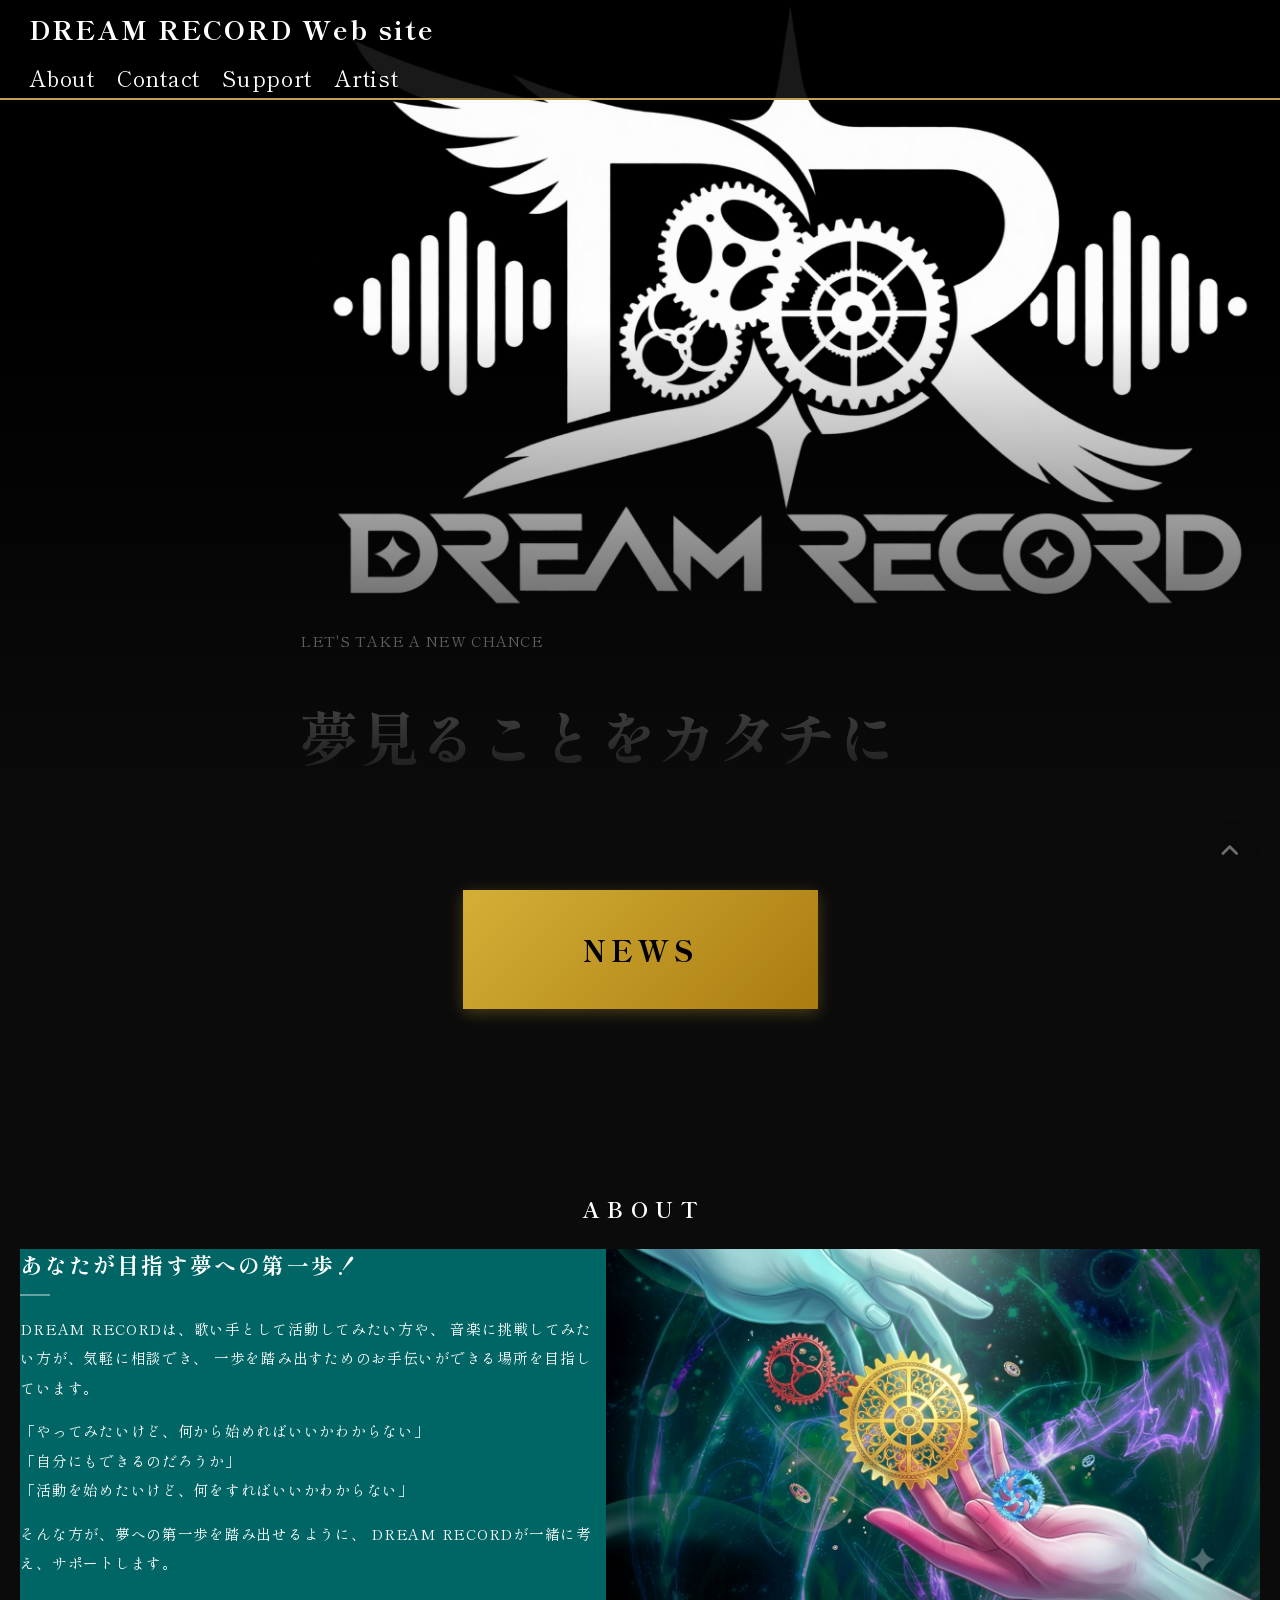
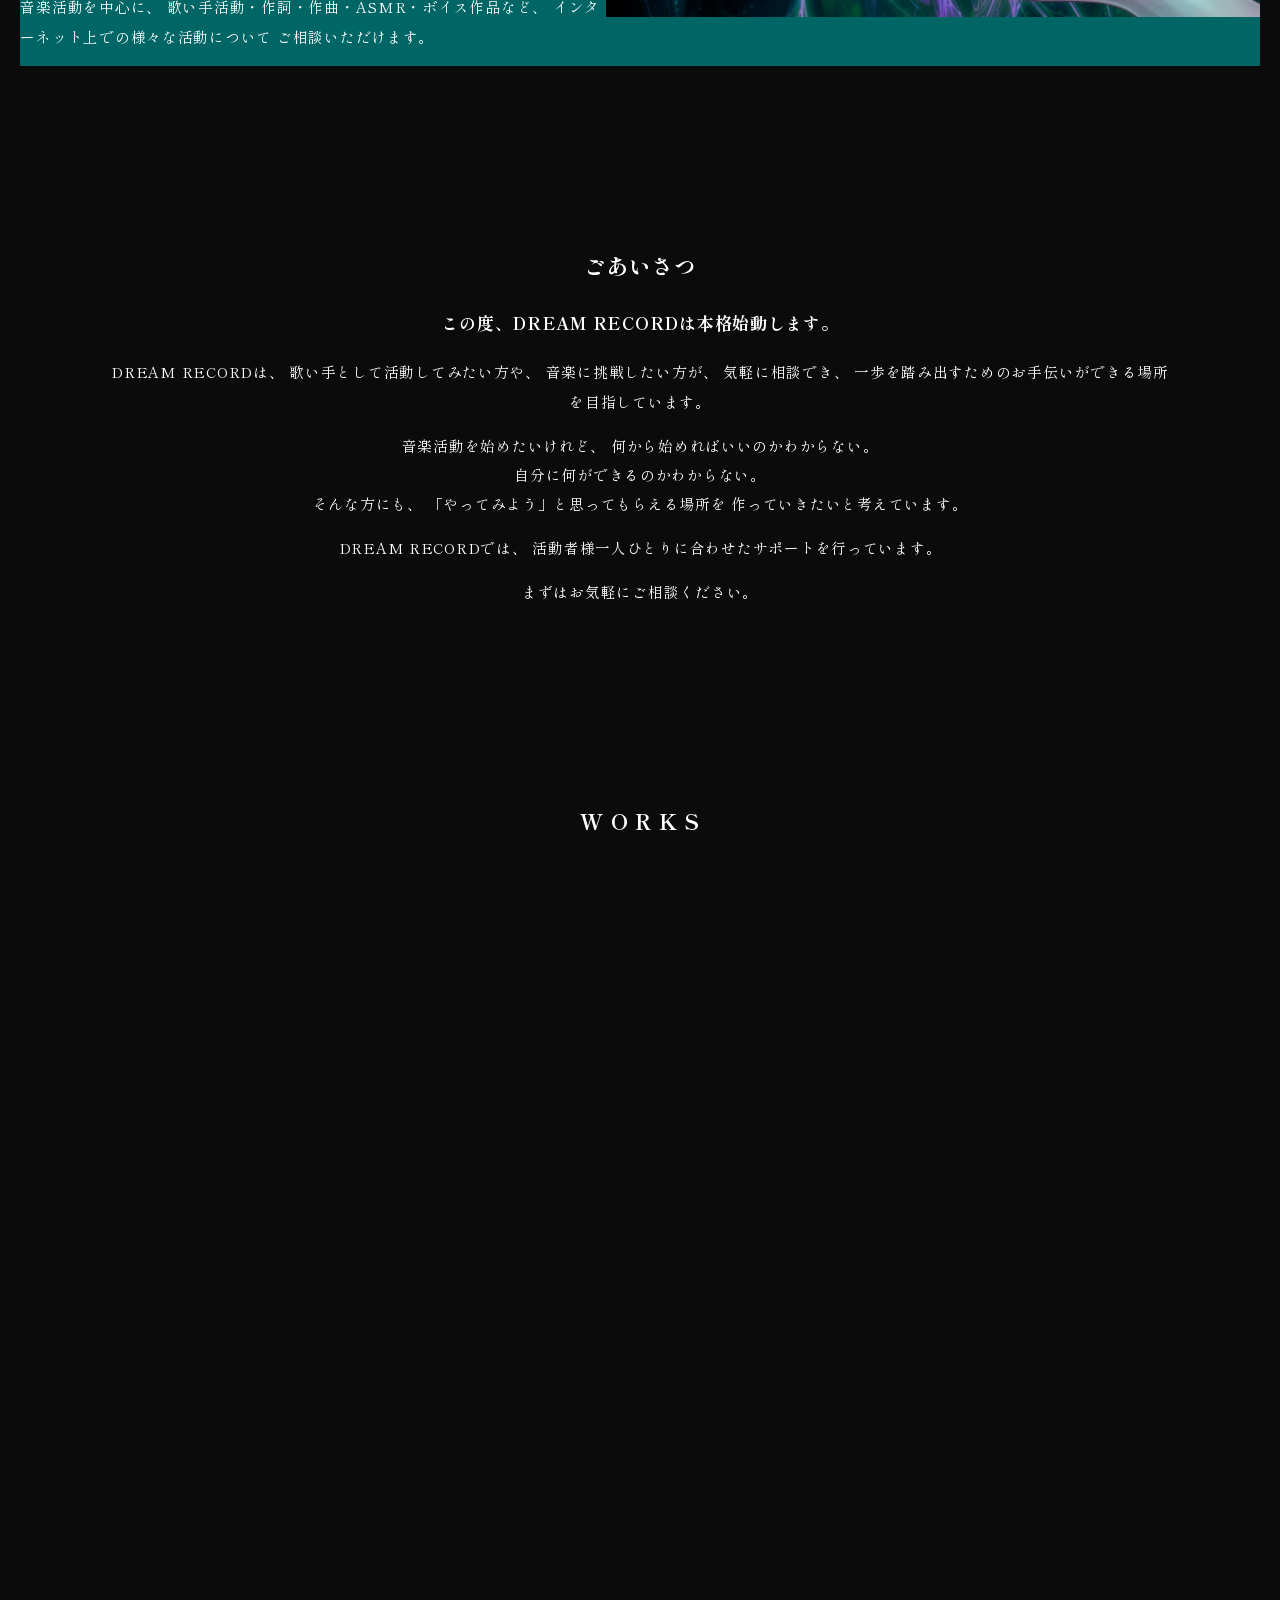
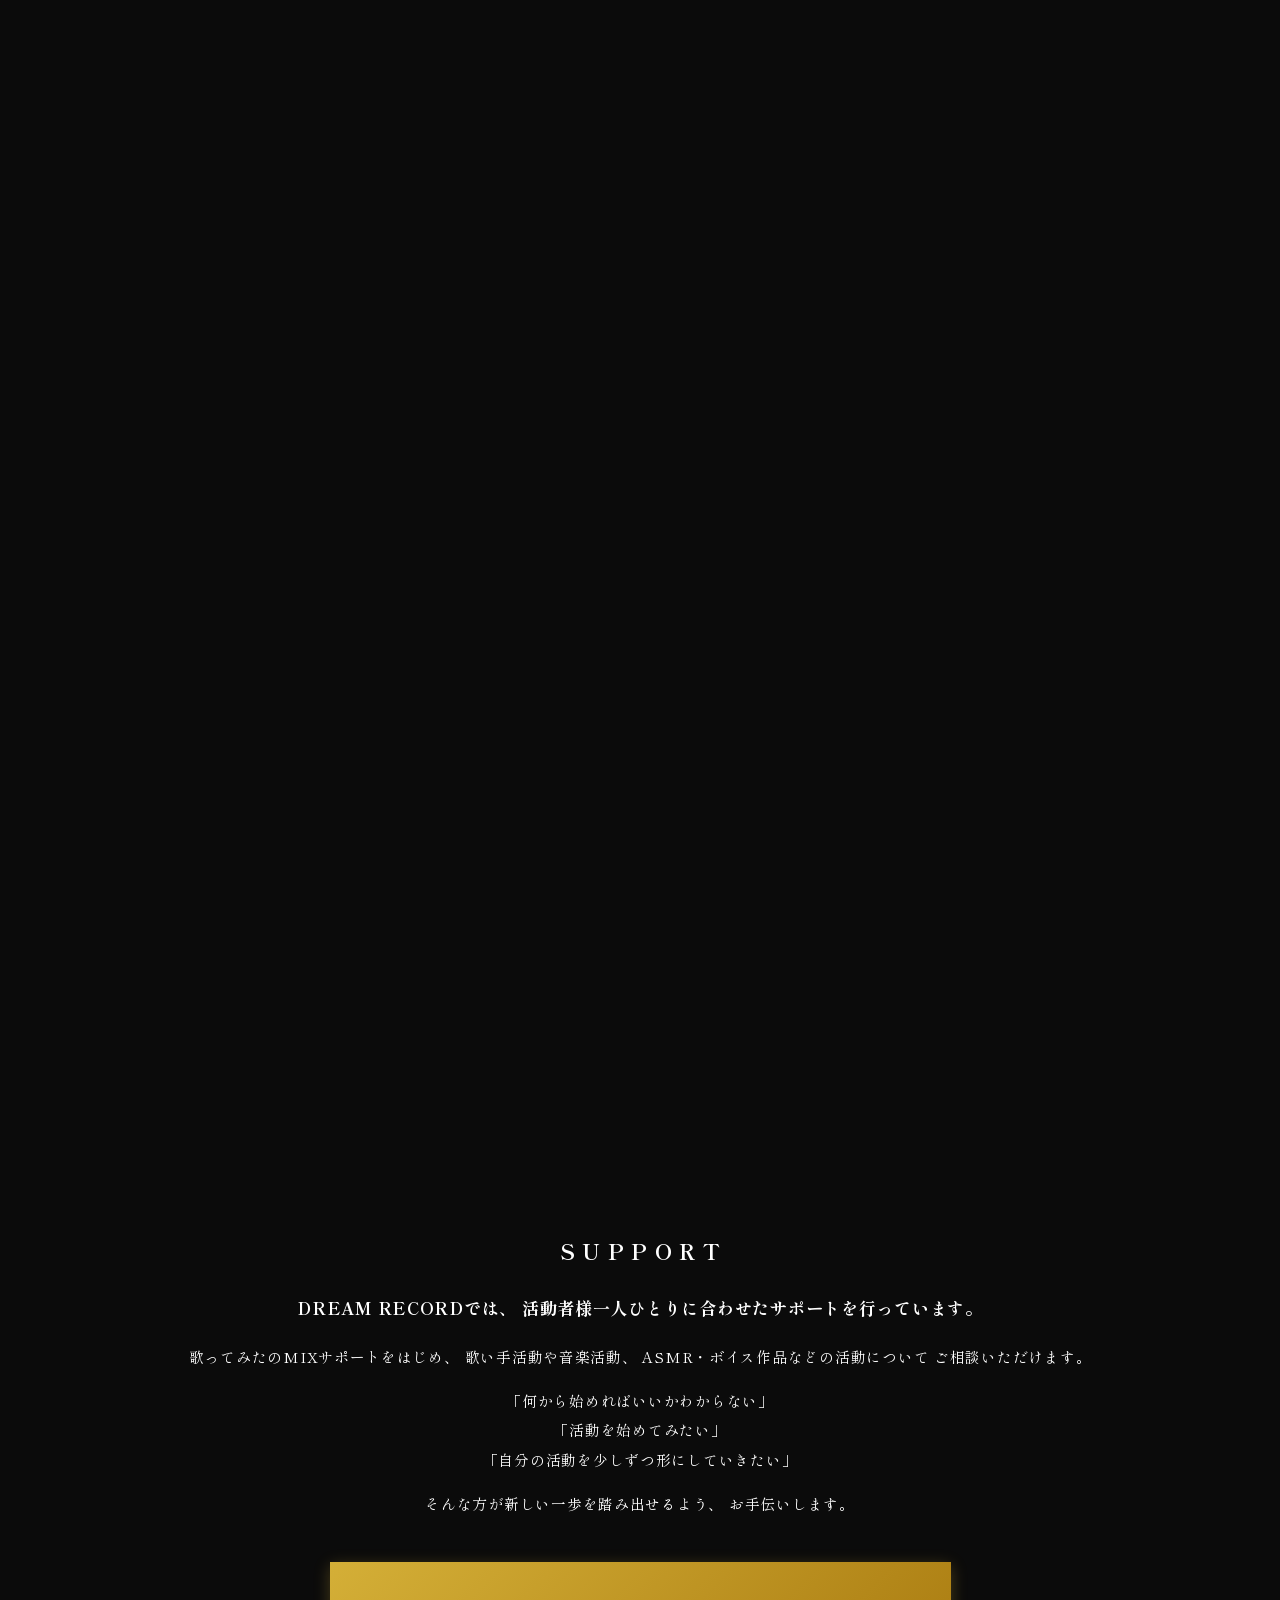
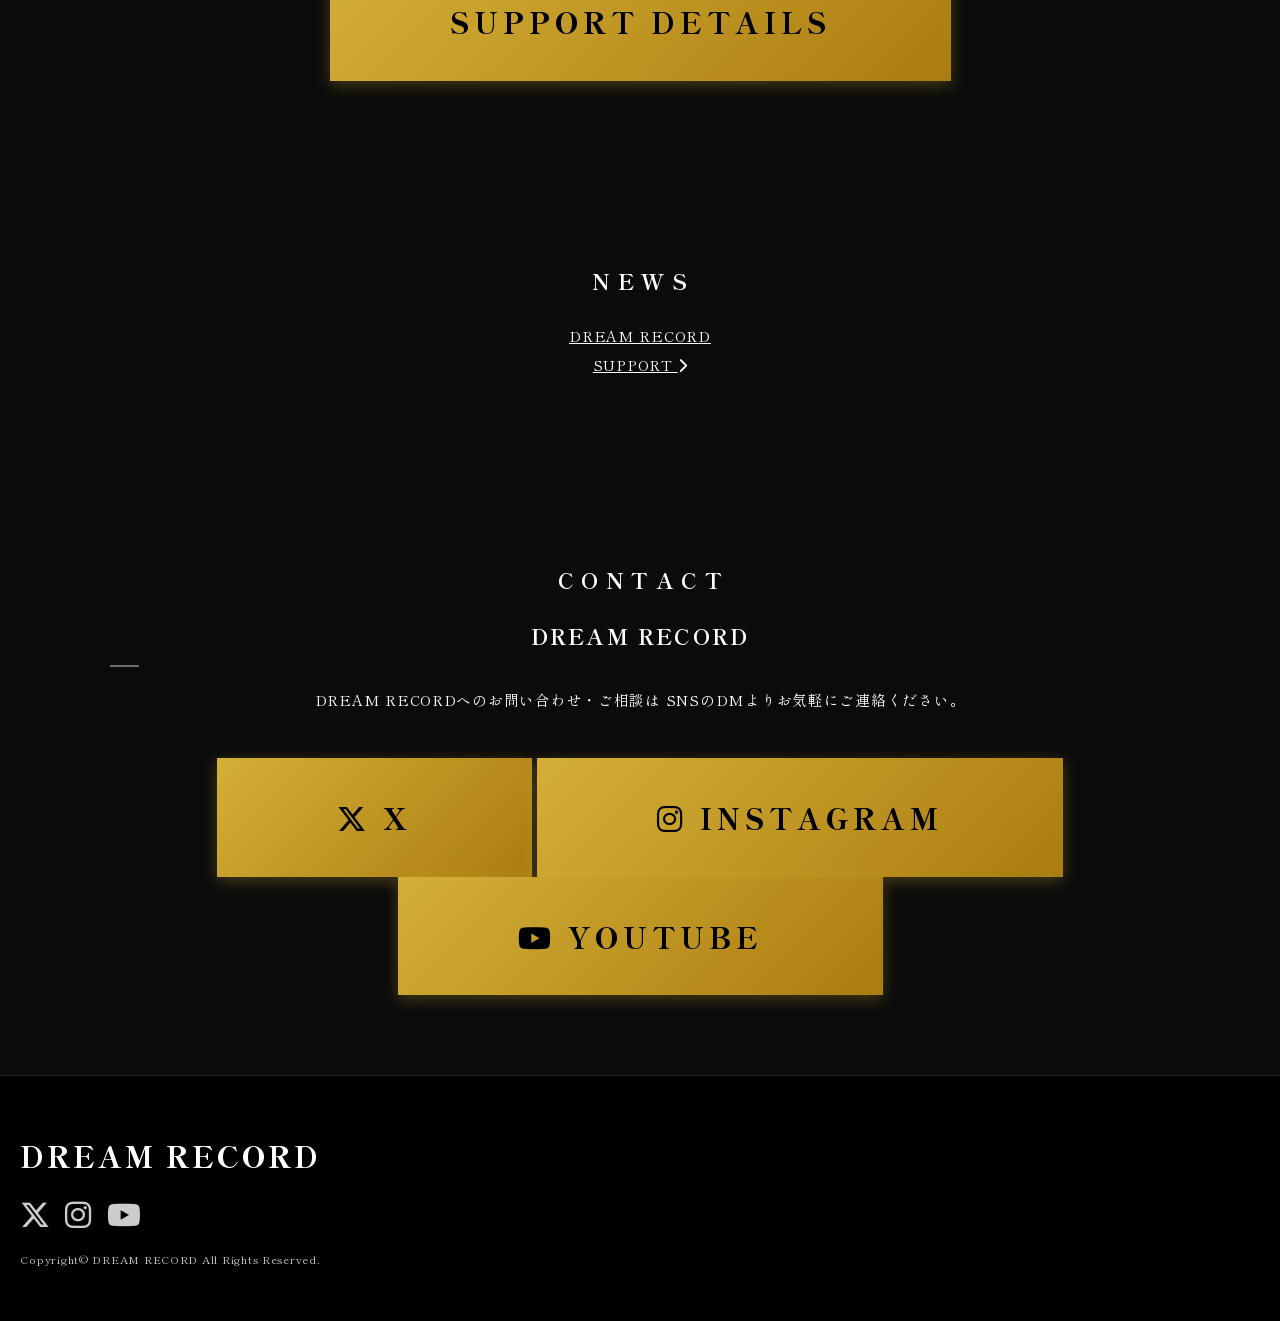
==== commit 6a8323dd: "Update index.html" ====
--- a/index.html
+++ b/index.html
@@ -1,299 +1,758 @@
 <!DOCTYPE html>
 <html lang="ja">
+
 <head>
 <meta charset="UTF-8">
-<title>DREAM RECORD | OFFICIAL SITE</title>
+
+<title>DREAM RECORD OFFICIAL SITE</title>
+
 <meta name="viewport" content="width=device-width, initial-scale=1">
-<meta name="description" content="DREAM RECORD OFFICIAL SITE">
+
+<meta name="description" content="DREAM RECORD OFFICIAL SITE。歌い手活動や音楽活動を始めたい方をサポートします。">
+
 <link rel="stylesheet" href="css/style.css">
 
-<!-- FontAwesome (アイコン用) -->
+<!-- FontAwesome -->
 <link rel="stylesheet" href="https://cdnjs.cloudflare.com/ajax/libs/font-awesome/6.4.0/css/all.min.css">
+
 </head>
 
+
 <body class="home ey-style">
 
+
 <div id="container">
 
+
+<!-- ==================================================
+     HEADER
+================================================== -->
+
 <header class="ey-header">
+
   <div class="header-inner">
-    <h1 class="logo"><a href="index.html">DREAM RECORD Web site</a></h1>
-
-<div id="menubar">
-
-  <!-- スマホ用ハンバーガーボタン -->
-  <button class="menu-toggle" aria-label="メニューを開く" aria-expanded="false">
-    <span></span>
-    <span></span>
-    <span></span>
-  </button>
-
-  <!-- メニュー -->
-  <nav class="main-nav">
-    <ul>
-      <li><a href="#about">About</a></li>
-      <li><a href="#contact">Contact</a></li>
-      <li><a href="Support.html">Support</a></li>
-      <li><a href="Artist.html">Artist</a></li>
-    </ul>
-  </nav>
-
-</div>
-  </div>
+
+    <h1 class="logo">
+      <a href="index.html">DREAM RECORD Web site</a>
+    </h1>
+
+
+    <!-- スマートフォン用ハンバーガーメニュー -->
+    <div id="menubar_hdr" aria-label="メニュー">
+
+      <span></span>
+      <span></span>
+      <span></span>
+
+    </div>
+
+
+    <!-- ナビゲーション -->
+    <div id="menubar">
+
+      <nav>
+
+        <ul>
+
+          <li>
+            <a href="#about">About</a>
+          </li>
+
+          <li>
+            <a href="#contact">Contact</a>
+          </li>
+
+          <li>
+            <a href="Support.html">Support</a>
+          </li>
+
+          <li>
+            <a href="Artist.html">Artist</a>
+          </li>
+
+        </ul>
+
+      </nav>
+
+    </div>
+
+
+    <!-- メニュー背景 -->
+    <div id="menubar-overlay"></div>
+
+  </div>
+
 </header>
 
+
+
+<!-- ==================================================
+     HERO
+================================================== -->
+
 <div class="ey-hero">
- <div class="hero-bg">
+
+
+  <!-- 背景動画 -->
+
   <video
+    class="hero-video"
     autoplay
     muted
     loop
     playsinline
-    width="1920"
-    height="1080"
   >
+
     <source src="images/HOME.mp4" type="video/mp4">
-    お使いのブラウザは動画に対応していません。
+
   </video>
+
+
+  <!-- オーバーレイ -->
+
+  <div class="hero-overlay"></div>
+
+
+  <!-- HERO CONTENT -->
+
+  <div class="hero-content">
+
+    <img
+      src="images/logo.png"
+      alt="DREAM RECORD"
+      class="hero-logo"
+    >
+
+
+    <p class="hero-catch">
+      LET'S TAKE A NEW CHANCE
+    </p>
+
+
+    <h2>
+      夢見ることをカタチに
+    </h2>
+
+  </div>
+
+
 </div>
 
 
-  <div class="hero-overlay"></div>
-  <div class="hero-text">
-    <p class="sub-catch">LET'S TAKE A NEW CHANCE</p>
-    <img src="images/logo.png" alt=""width="350" height="50">
-    <h2>夢見ることをカタチに</h2>
-    
- 
+
+<!-- ==================================================
+     MAIN
+================================================== -->
+
+<main>
+
+<div id="contents">
+
+
+
+<!-- ==================================================
+     FESTIVAL / INFORMATION BUTTON
+================================================== -->
+
+<div class="center-text ey-section">
+
+  <a
+    href="#news"
+    class="ey-btn-gold"
+  >
+    NEWS
+  </a>
+
 </div>
 
+
+
+<!-- ==================================================
+     ABOUT
+================================================== -->
+
+<section
+  id="about"
+  class="ey-section bg-dark"
+>
+
+
+  <div class="center-text">
+
+    <h1>
+      A B O U T
+    </h1>
+
+  </div>
+
+
+  <div class="flex1">
+
+
+    <!-- TEXT -->
+
+    <div class="inview">
+
+      <h2>
+        あなたが目指す夢への第一歩！
+      </h2>
+
+
+      <p>
+
+        DREAM RECORDは、歌い手として活動してみたい方や、
+        音楽に挑戦してみたい方が、気軽に相談でき、
+        一歩を踏み出すためのお手伝いができる場所を目指しています。
+
+      </p>
+
+
+      <p>
+
+        「やってみたいけど、何から始めればいいかわからない」<br>
+
+        「自分にもできるのだろうか」<br>
+
+        「活動を始めたいけど、何をすればいいかわからない」
+
+      </p>
+
+
+      <p>
+
+        そんな方が、夢への第一歩を踏み出せるように、
+        DREAM RECORDが一緒に考え、サポートします。
+
+      </p>
+
+
+      <p>
+
+        音楽活動を中心に、
+        歌い手活動・作詞・作曲・ASMR・ボイス作品など、
+        インターネット上での様々な活動について
+        ご相談いただけます。
+
+      </p>
+
+    </div>
+
+
+
+    <!-- IMAGE -->
+
+    <div class="inview">
+
+      <img
+        src="images/01.png"
+        alt="DREAM RECORD"
+      >
+
+    </div>
+
+
+  </div>
+
+</section>
+
+
+
+<!-- ==================================================
+     GREETING
+================================================== -->
+
+<section
+  class="ey-section bg-dark"
+>
+
+
+  <div class="center-text">
+
+    <h1>
+      ごあいさつ
+    </h1>
+
+  </div>
+
+
+  <div class="center-text">
+
+
+    <h3>
+
+      この度、DREAM RECORDは本格始動します。
+
+    </h3>
+
+
+    <p>
+
+      DREAM RECORDは、
+      歌い手として活動してみたい方や、
+      音楽に挑戦したい方が、
+      気軽に相談でき、
+      一歩を踏み出すためのお手伝いができる場所を目指しています。
+
+    </p>
+
+
+    <p>
+
+      音楽活動を始めたいけれど、
+      何から始めればいいのかわからない。
+
+      <br>
+
+      自分に何ができるのかわからない。
+
+      <br>
+
+      そんな方にも、
+      「やってみよう」と思ってもらえる場所を
+      作っていきたいと考えています。
+
+    </p>
+
+
+    <p>
+
+      DREAM RECORDでは、
+      活動者様一人ひとりに合わせたサポートを行っています。
+
+    </p>
+
+
+    <p>
+
+      まずはお気軽にご相談ください。
+
+    </p>
+
+
+  </div>
+
+</section>
+
+
+
+<!-- ==================================================
+     WORKS
+================================================== -->
+
+<section
+  id="works"
+  class="ey-section bg-dark"
+>
+
+
+  <div class="center-text">
+
+    <h1>
+      W O R K S
+    </h1>
+
+  </div>
+
+
+
+  <div class="media-grid">
+
+
+    <!-- WORK 01 -->
+
+    <div class="media-card inview">
+
+      <div class="youtube-wrapper">
+
+        <iframe
+          src="https://www.youtube.com/embed/1nar5xl6uXs"
+          title="DREAM RECORD WORKS"
+          frameborder="0"
+          allow="accelerometer; autoplay; clipboard-write; encrypted-media; gyroscope; picture-in-picture; web-share"
+          allowfullscreen>
+        </iframe>
+
+      </div>
+
+    </div>
+
+
+
+    <!-- WORK 02 -->
+
+    <div class="media-card inview">
+
+      <div class="youtube-wrapper">
+
+        <iframe
+          src="https://www.youtube.com/embed/EcNVehBDlDQ"
+          title="DREAM RECORD WORKS"
+          frameborder="0"
+          allow="accelerometer; autoplay; clipboard-write; encrypted-media; gyroscope; picture-in-picture; web-share"
+          allowfullscreen>
+        </iframe>
+
+      </div>
+
+    </div>
+
+
+
+    <!-- WORK 03 -->
+
+    <div class="media-card inview">
+
+      <div class="youtube-wrapper">
+
+        <iframe
+          src="https://www.youtube.com/embed/0mZittkz5Q4"
+          title="DREAM RECORD WORKS"
+          frameborder="0"
+          allow="accelerometer; autoplay; clipboard-write; encrypted-media; gyroscope; picture-in-picture; web-share"
+          allowfullscreen>
+        </iframe>
+
+      </div>
+
+    </div>
+
+
+  </div>
+
+
+</section>
+
+
+
+<!-- ==================================================
+     SUPPORT
+================================================== -->
+
+<section
+  id="support"
+  class="ey-section bg-dark"
+>
+
+
+  <div class="center-text">
+
+    <h1>
+      S U P P O R T
+    </h1>
+
+
+    <h3>
+
+      DREAM RECORDでは、
+      活動者様一人ひとりに合わせたサポートを行っています。
+
+    </h3>
+
+
+    <p>
+
+      歌ってみたのMIXサポートをはじめ、
+      歌い手活動や音楽活動、
+      ASMR・ボイス作品などの活動について
+      ご相談いただけます。
+
+    </p>
+
+
+    <p>
+
+      「何から始めればいいかわからない」<br>
+
+      「活動を始めてみたい」<br>
+
+      「自分の活動を少しずつ形にしていきたい」
+
+    </p>
+
+
+    <p>
+
+      そんな方が新しい一歩を踏み出せるよう、
+      お手伝いします。
+
+    </p>
+
+
+    <br>
+
+
+    <a
+      href="Support.html"
+      class="ey-btn-gold"
+    >
+      SUPPORT DETAILS
+    </a>
+
+  </div>
+
+
+</section>
+
+
+
+<!-- ==================================================
+     NEWS / BANNER
+================================================== -->
+
+<section
+  id="news"
+  class="ey-section bg-dark"
+>
+
+
+  <div class="center-text">
+
+    <h1>
+      N E W S
+    </h1>
+
+  </div>
+
+
+  <div class="center-text">
+
+
+    <a
+      href="Support.html"
+      class="news-banner"
+    >
+
+      <span>
+
+        DREAM RECORD
+        <br>
+
+        SUPPORT
+
+      </span>
+
+
+      <i class="fas fa-chevron-right"></i>
+
+    </a>
+
+
+  </div>
+
+
+</section>
+
+
+
+<!-- ==================================================
+     CONTACT
+================================================== -->
+
+<section
+  id="contact"
+  class="ey-section bg-dark"
+>
+
+
+  <div class="center-text">
+
+    <h1>
+      C O N T A C T
+    </h1>
+
+
+    <h2>
+      DREAM RECORD
+    </h2>
+
+
+    <p>
+
+      DREAM RECORDへのお問い合わせ・ご相談は
+      SNSのDMよりお気軽にご連絡ください。
+
+    </p>
+
+
+    <br>
+
+
+    <div class="contact-sns">
+
+
+      <!-- X -->
+
+      <a
+        href="https://x.com/DREAM_RECORD_0_"
+        target="_blank"
+        rel="noopener noreferrer"
+        class="ey-btn-gold"
+      >
+
+        <i class="fa-brands fa-x-twitter"></i>
+
+        X
+
+      </a>
+
+
+
+      <!-- Instagram -->
+
+      <a
+        href="https://www.instagram.com/dream_record_0_/?hl=ja"
+        target="_blank"
+        rel="noopener noreferrer"
+        class="ey-btn-gold"
+      >
+
+        <i class="fab fa-instagram"></i>
+
+        Instagram
+
+      </a>
+
+
+
+      <!-- YouTube -->
+
+      <a
+        href="https://www.youtube.com/@DREAM_RECORD_Official"
+        target="_blank"
+        rel="noopener noreferrer"
+        class="ey-btn-gold"
+      >
+
+        <i class="fab fa-youtube"></i>
+
+        YouTube
+
+      </a>
+
+
+    </div>
+
+  </div>
+
+
+</section>
+
+
+
 </div>
-<main>
-<div id="contents">
-<a href="https://dreamrecfes.jimdofree.com/" class="ey-btn-gold">DREAM REC FESTIVAL</a>
-
-<section class="mt0" id="about">
-
-<div class="flex1">
-
-<div class="text inview">
-<h2>あなたが目指す夢への第一歩！<span>About</span></h2>
-<p>DREAM RECORDは、あなたの「やってみたい」をカタチにするための始まりの場所です。<br>
-
-歌い手として活動してみたい方、音楽に挑戦したい方。<br>
-そんな一人ひとりの想いに寄り添い、活動の始め方や音源制作<br>
-ミックスなど、音楽活動に関するさまざまなサポートを行っています。
-
-<br>
-「何から始めればいいかわからない」
-<br>
-「自分にもできるのだろうか」<br>
-
-
-そんな不安を抱えている方も、まずは気軽にご相談ください。<br>
-
-
-あなたが目指す夢への第一歩を、DREAM RECORDと一緒に踏み出してみませんか？</p>
+
+</main>
+
+
+
+<!-- ==================================================
+     FOOTER
+================================================== -->
+
+<footer class="ey-footer">
+
+
+  <div class="footer-inner">
+
+
+    <p class="footer-logo">
+      DREAM RECORD
+    </p>
+
+
+    <ul class="sns">
+
+
+      <li>
+
+        <a
+          href="https://x.com/DREAM_RECORD_0_"
+          target="_blank"
+          rel="noopener noreferrer"
+        >
+
+          <i class="fa-brands fa-x-twitter"></i>
+
+        </a>
+
+      </li>
+
+
+      <li>
+
+        <a
+          href="https://www.instagram.com/dream_record_0_/?hl=ja"
+          target="_blank"
+          rel="noopener noreferrer"
+        >
+
+          <i class="fab fa-instagram"></i>
+
+        </a>
+
+      </li>
+
+
+      <li>
+
+        <a
+          href="https://www.youtube.com/@DREAM_RECORD_Official"
+          target="_blank"
+          rel="noopener noreferrer"
+        >
+
+          <i class="fab fa-youtube"></i>
+
+        </a>
+
+      </li>
+
+
+    </ul>
+
+
+    <small>
+
+      Copyright&copy; DREAM RECORD All Rights Reserved.
+
+    </small>
+
+
+  </div>
+
+
+</footer>
+
+
+
 </div>
 
-<div class="image inview"><img src="images/01.png" alt=""></div>
+
+<!-- ==================================================
+     PAGE TOP
+================================================== -->
+
+<div class="pagetop">
+
+  <a href="#">
+
+    <i class="fas fa-angle-up"></i>
+
+  </a>
 
 </div>
 
-</section>
-
-<section id="schedule" class="ey-section bg-dark">
-<div class="center-text"><h1>ごあいさつ</h1></div>
-  <div class="section-title">
-  </div>
-
-<div class="center-text"><h3>
-
-この度、DREAM RECORDは本格始動いたします。<br><br>
-
-
-DREAM RECORDは、歌い手として活動してみたい方や、音楽に挑戦したい方が<br>
-気軽に相談でき、一歩を踏み出すためのお手伝いができる場所を目指しています。<br><br>
-
-「やってみたいけど、何から始めればいいかわからない」<br>
-「自分にもできるのだろうか」<br><br>
-
-そんな想いを抱える方々に寄り添い、一人ひとりの夢や挑戦を大切にしながら<br>
-
-音楽を通じて新たな可能性を見つけられる場所を築いていきます。<br>
-
-また、現在活動されている歌い手や音楽活動者の皆さまにとっても<br>
-
-活動の支えとなり、新たな挑戦へのお手伝いができる場所でありたいと考えております。<br><br>
-
-
-LET'S TAKE A NEW CHANCE<br>
-夢見ることをカタチに<br><br>
-
-
-DREAM RECORDは、これからも皆さまの活動に寄り添い、共に歩んでまいります。<br>
-
-今後ともDREAM RECORDをよろしくお願いいたします。<br><br>
-
-
-EDEN</h3></div>
-
-
-
-    </div>
-</section>
-
-<div class="center-text"><h1>W　O　R　K　S</h1></div>
-<div class="schedule-item">
-
- <div class="media-card">
-    <div class="youtube-wrapper">
-    <iframe width="560" height="315" src="https://www.youtube.com/embed/1nar5xl6uXs?si=JBUSw0eb7bN4GXNX" title="YouTube video player" frameborder="0" allow="accelerometer; autoplay; clipboard-write; encrypted-media; gyroscope; picture-in-picture; web-share" referrerpolicy="strict-origin-when-cross-origin" allowfullscreen></iframe>
-    </div>
-  </div>
-
-  <div class="media-card">
-    <div class="youtube-wrapper">
-      <iframe width="560" height="315" src="https://www.youtube.com/embed/EcNVehBDlDQ?si=vnPTa0Utx0sxJNcW" title="YouTube video player" frameborder="0" allow="accelerometer; autoplay; clipboard-write; encrypted-media; gyroscope; picture-in-picture; web-share" referrerpolicy="strict-origin-when-cross-origin" allowfullscreen></iframe>
-    </div>
-  </div>
-
-  <div class="media-card">
-    <div class="youtube-wrapper">
-      <iframe width="560" height="315" src="https://www.youtube.com/embed/0mZittkz5Q4?si=JTbvt_8UnlRkdD-q" title="YouTube video player" frameborder="0" allow="accelerometer; autoplay; clipboard-write; encrypted-media; gyroscope; picture-in-picture; web-share" referrerpolicy="strict-origin-when-cross-origin" allowfullscreen></iframe>
-    </div>
-  </div>
-</div>
-<div class="center-text"><a href="https://youtube.com/playlist?list=PLTVZFqCJaXbQ&si=P-ixOaSaijitH1rO" class="V2-btn-gold">ALL WORKS</a>
-</div>
-
-<section id="schedule" class="ey-section bg-dark">
-<div class="center-text"><h1>S U P P O R T</h1></div>
-  <div class="section-title">
-  </div>
-
-<div class="center-text"><h3>
-DREAM RECORDでは、活動者様一人ひとりに合わせた対応を大切にし<br>
-ミックスサポートを中心に、音楽活動に関するさまざまなサポートを提供いたします。<br>
-
-サポート内容の詳細は、下のボタンよりご確認ください。
-</h3></div>
-
-
-<div class="center-text"><a href="Support.html" class="V2-btn-gold">ALL SUPPORT</a>
-</div>
-
-</section>
-
-
-<section id="fanclub" class="DR-banner-section">
-  <div class="banner-inner">
-    <div class="banner-text">
- <h1>DREAM RECORDと所属アーティストの最新情報はこちらから</h1>
-      <p>ボタンを押すと観覧できます</p>
-    </div>
-    <div class="banner-action">
-      <a href="https://dreamrecord.jimdofree.com/news/" class="ey-btn-gold-large">VIEW ALL</a>
-    </div>
-  </div>
-</section>
-
-<section class="mt0" id="contact">
-<section id="schedule" class="ey-section bg-dark">
-
-<div class="center-text"><h1>C o n t a c t</h1></div>
-
-<div class="schedule-item"><dr>
-<div class="center-text"><h1>ご連絡は下記SNSのDM機能をご利用ください。</h1></div>
-
-
-<div class="center-text">
-<a href="https://x.com/DREAM_RECORD_0_" class="V2-btn-gold">X/Twitter</a>
-<a href="https://www.instagram.com/dream_record_0_/?hl=ja" class="V2-btn-gold">Instagram</a>
-</div>
-
-<div class="center-text"><h1>EDENへのMIX依頼はこちらから</h1></div>
-
-
-<div class="center-text">
-<a href="https://x.com/EDEN__0_0__/" class="V2-btn-gold">X/Twitter</a>
-<a href="https://www.instagram.com/eden__0_0__/" class="V2-btn-gold">Instagram</a>
-</div>
-  </div>
-</section>
-</section>
-
-</main>
-
-</div>
-<footer class="ey-footer">
-
-  <div class="footer-inner">
-    <p class="footer-logo">DREAM RECORD</p>
-    <ul class="sns">
-      <li><a href="https://x.com/DREAM_RECORD_0_"><i class="fa-brands fa-x-twitter"></i></a></li>
-      <li><a href="https://www.instagram.com/dream_record_0_/?hl=ja"><i class="fab fa-instagram"></i></a></li>
-      <li><a href="https://www.youtube.com/@DREAM_RECORD_Official"><i class="fab fa-youtube"></i></a></li>
-    </ul>
-    <small>Copyright&copy; DREAM RECORD All Rights Reserved.</small>
-  </div>
-</footer>
-
-</div>
-
-<!-- ページ上部へ戻る -->
-<div class="pagetop"><a href="#"><i class="fas fa-angle-up"></i></a></div>
+
+
+<!-- ==================================================
+     JAVASCRIPT
+================================================== -->
 
 <script src="https://ajax.googleapis.com/ajax/libs/jquery/3.6.0/jquery.min.js"></script>
-<script>
-document.addEventListener("DOMContentLoaded", function () {
-
-  const menuToggle = document.querySelector(".menu-toggle");
-  const mainNav = document.querySelector(".main-nav");
-  const menuLinks = document.querySelectorAll(".main-nav a");
-
-  if (!menuToggle || !mainNav) return;
-
-  /* メニュー開閉 */
-  menuToggle.addEventListener("click", function () {
-
-    const isOpen = menuToggle.classList.toggle("active");
-
-    mainNav.classList.toggle("active");
-
-    menuToggle.setAttribute(
-      "aria-expanded",
-      isOpen ? "true" : "false"
-    );
-
-    document.body.classList.toggle("menu-open", isOpen);
-
-  });
-
-
-  /* メニューをクリックしたら閉じる */
-  menuLinks.forEach(function (link) {
-
-    link.addEventListener("click", function () {
-
-      menuToggle.classList.remove("active");
-      mainNav.classList.remove("active");
-
-      menuToggle.setAttribute(
-        "aria-expanded",
-        "false"
-      );
-
-      document.body.classList.remove("menu-open");
-
-    });
-
-  });
-
-});
-</script>
 
 <script src="js/main.js"></script>
 
+
 </body>
+
 </html>
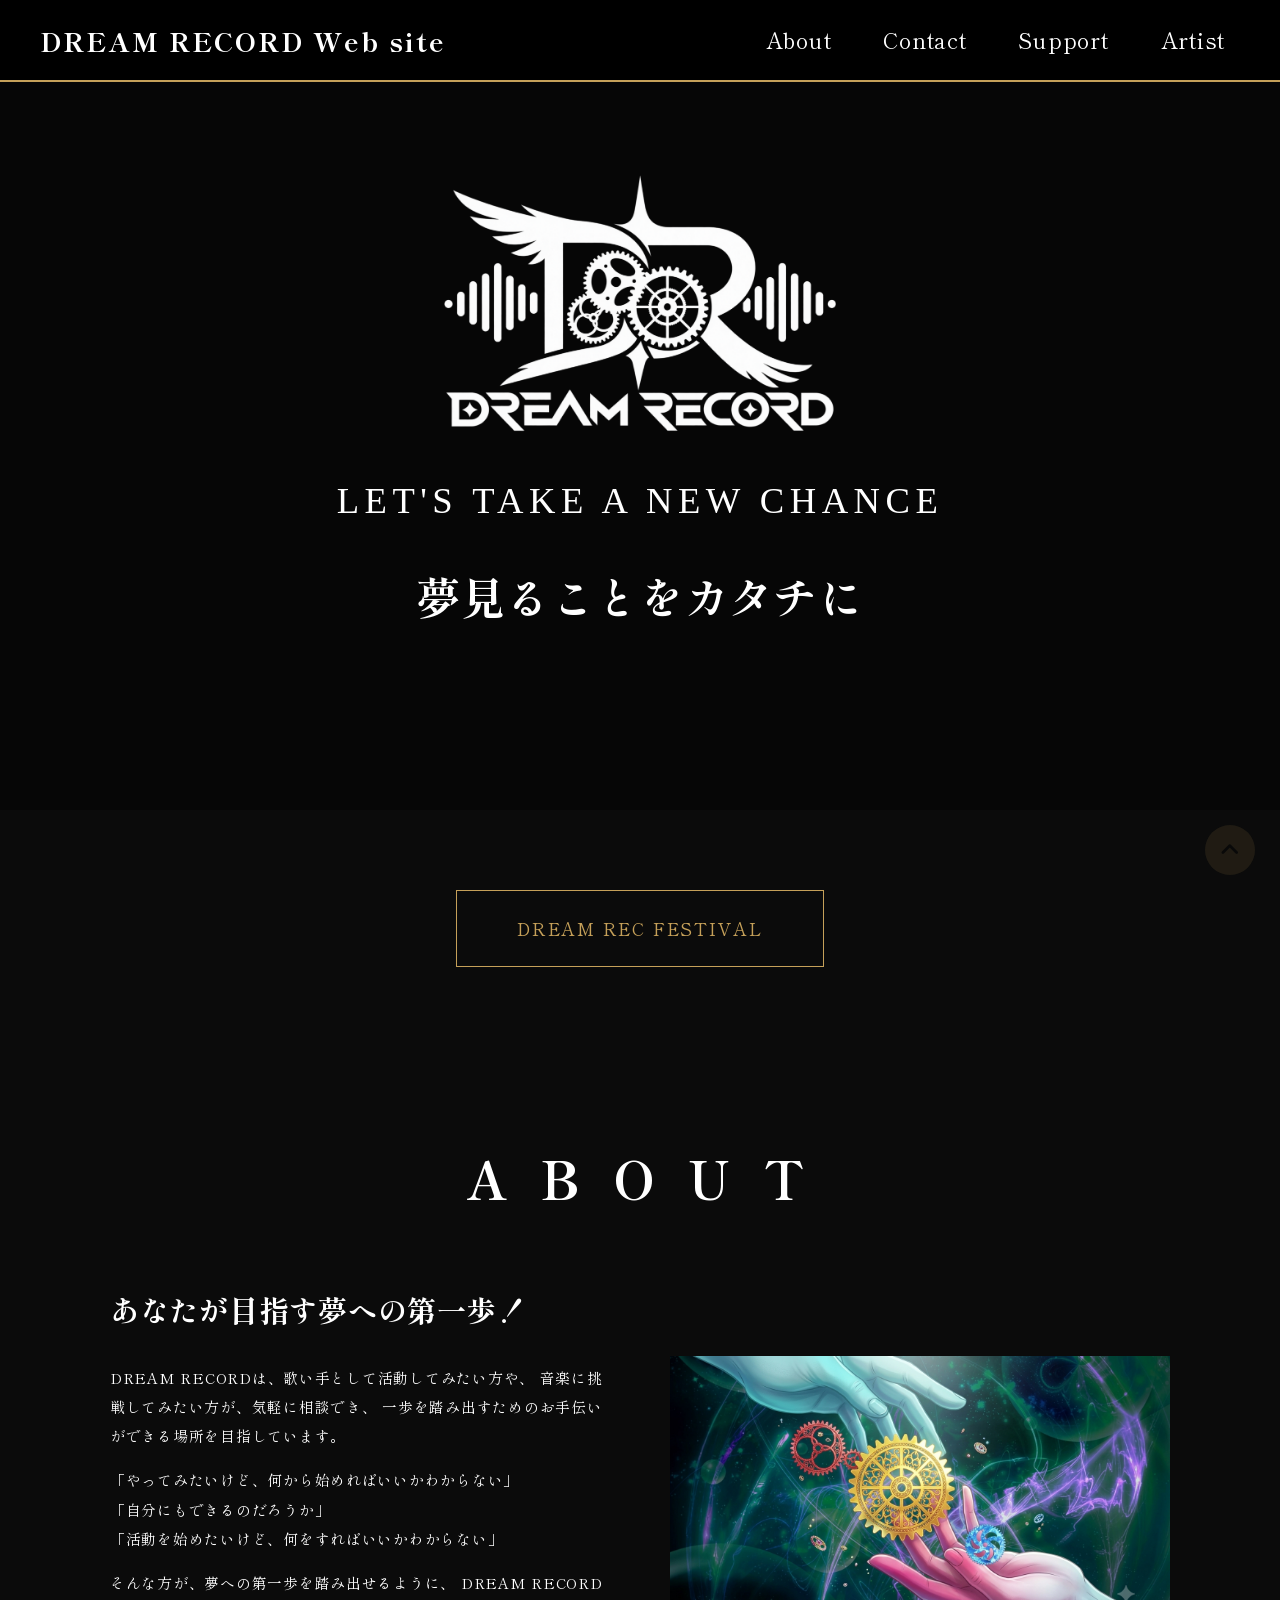
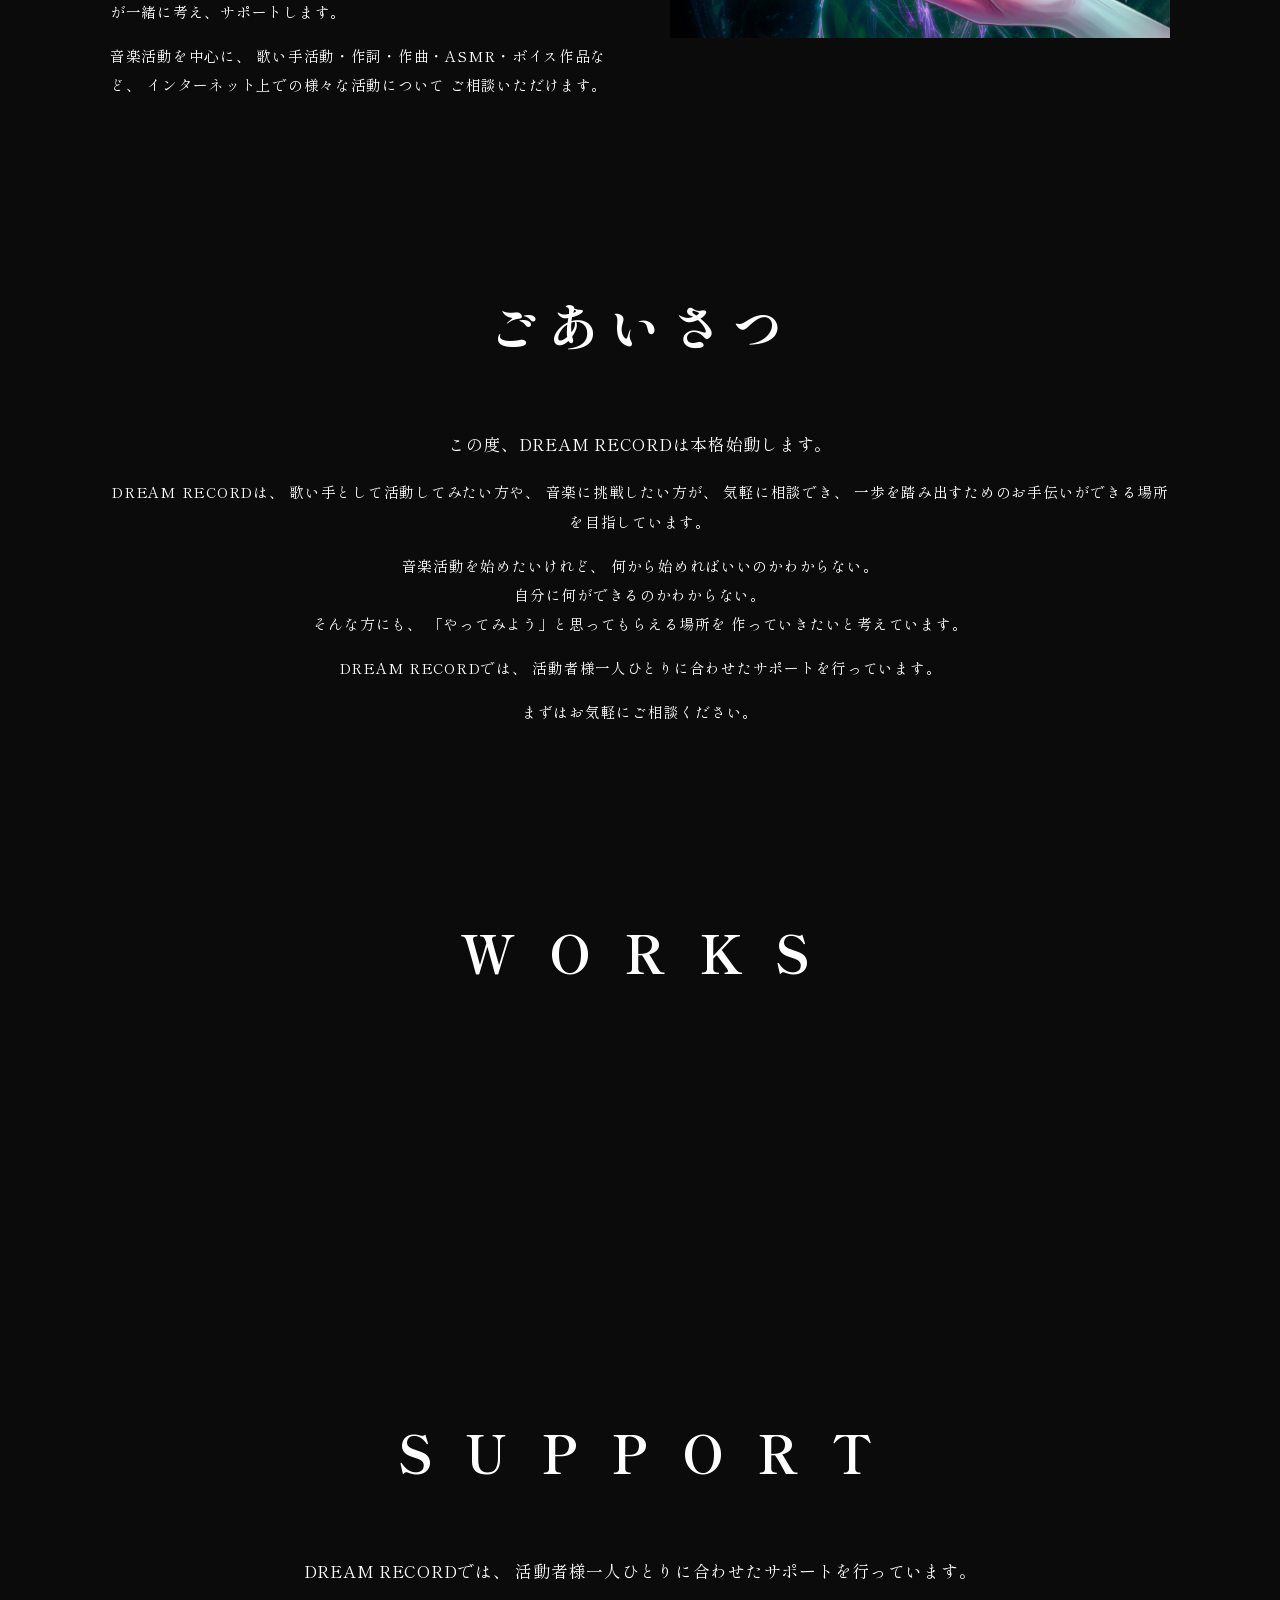
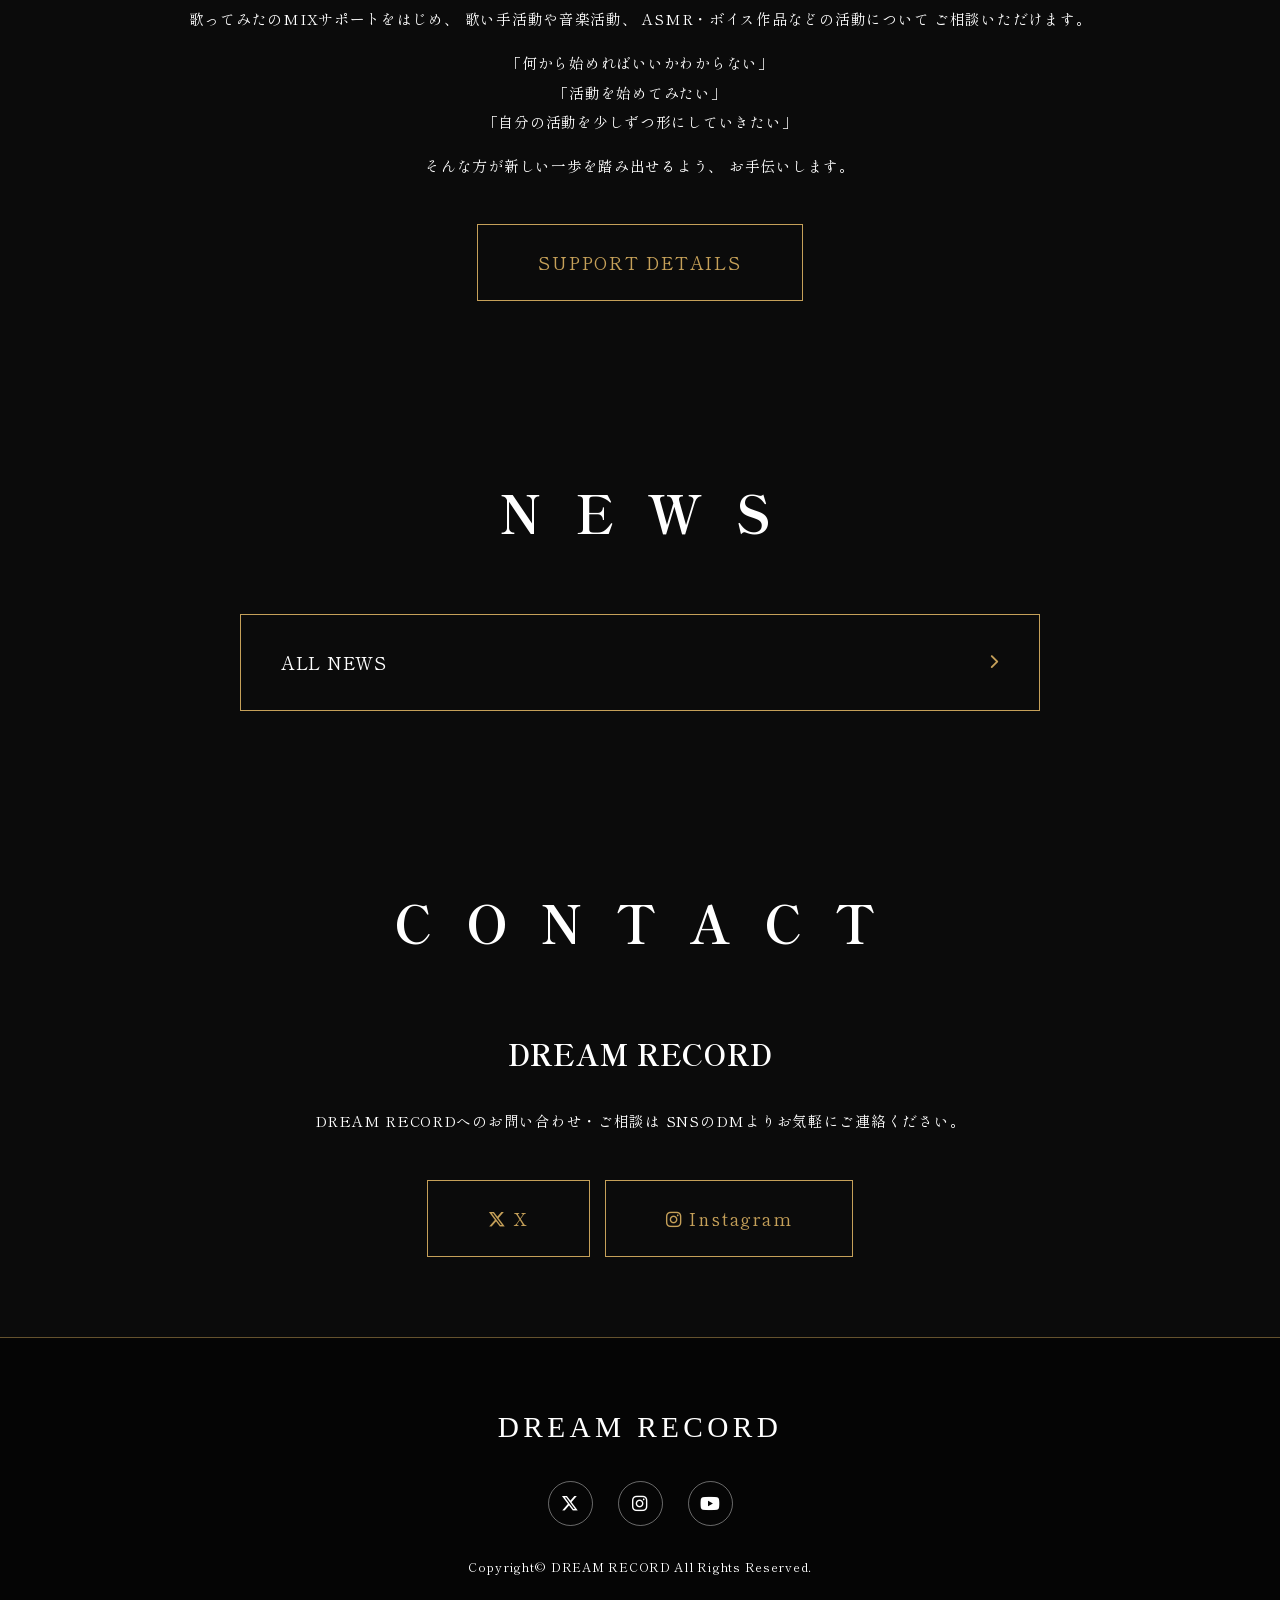
==== commit 39380c94: "Update index.html" ====
--- a/index.html
+++ b/index.html
@@ -157,10 +157,10 @@
 <div class="center-text ey-section">
 
   <a
-    href="#news"
+    href="https://dreamrecfes.jimdofree.com/"
     class="ey-btn-gold"
   >
-    NEWS
+    DREAM REC FESTIVAL
   </a>
 
 </div>
@@ -518,19 +518,12 @@
 
 
     <a
-      href="Support.html"
+      href="https://dreamrecord.jimdofree.com/"
       class="news-banner"
     >
 
-      <span>
-
-        DREAM RECORD
-        <br>
-
-        SUPPORT
-
-      </span>
-
+    
+<span>ALL NEWS</span>
 
       <i class="fas fa-chevron-right"></i>
 
@@ -614,20 +607,6 @@
 
 
 
-      <!-- YouTube -->
-
-      <a
-        href="https://www.youtube.com/@DREAM_RECORD_Official"
-        target="_blank"
-        rel="noopener noreferrer"
-        class="ey-btn-gold"
-      >
-
-        <i class="fab fa-youtube"></i>
-
-        YouTube
-
-      </a>
 
 
     </div>
--- a/css/style.css
+++ b/css/style.css
@@ -1,2167 +1,1807 @@
+/* =========================================================
+   DREAM RECORD
+   style.css
+========================================================= */
+
 @charset "utf-8";
 
 
-/*cssファイルの読み込み
----------------------------------------------------------------------------*/
+/* =========================================================
+   IMPORT
+========================================================= */
+
 @import url("theme.css");
 @import url("inview.css");
 
 
-/*animation11のキーフレーム設定（汎用的）
----------------------------------------------------------------------------*/
+/* =========================================================
+   ANIMATION
+========================================================= */
+
 @keyframes animation1 {
-	0% {right: -200px;}
-	100% {right: 0px;}
-}
-
-
-/*opa1のキーフレーム設定（汎用的）
----------------------------------------------------------------------------*/
+
+  0% {
+    right: -200px;
+  }
+
+  100% {
+    right: 0;
+  }
+
+}
+
+
 @keyframes opa1 {
-	0% {opacity: 0;}
-	100% {opacity: 1;}
-}
-
-
-/*全体の設定
----------------------------------------------------------------------------*/
-body * {box-sizing: border-box;}
+
+  0% {
+    opacity: 0;
+  }
+
+  100% {
+    opacity: 1;
+  }
+
+}
+
+
+
+/* =========================================================
+   BASIC
+========================================================= */
+
+body * {
+  box-sizing: border-box;
+}
+
+
 html {
-	font-size: clamp(12px, 0.293vw + 10.9px, 15px);	/*画面幅約375px〜1400pxの間で、12px〜15pxに可変*/
-	overflow-x: visible;
-}
+
+  font-size: clamp(
+    12px,
+    0.293vw + 10.9px,
+    15px
+  );
+
+  overflow-x: visible;
+
+}
+
+
 body {
-	margin: 0;padding:0;
-	font-family: var(--base-font);	/*フォント指定。theme.cssのbase-fontを読み込みます。*/
-	-webkit-text-size-adjust: none;
-	background: var(--bg-color);	/*背景色。*/
-	color: var(--bg-inverse-color);	/*文字色。theme.cssのbg-inverse-colorを読み込みます。*/
-	line-height: 2;		/*行間*/
-	overflow-x: hidden;
-}
-
-/*リセット*/
-figure {margin: 0;}
-dd {margin: 0;}
-nav,ul,li,ol {margin: 0;padding: 0;}
-nav ul {list-style: none;}
-
-/*table全般の設定*/
-table {border-collapse:collapse;}
-
-/*画像全般の設定*/
-img {border: none;max-width: 100%;height: auto;vertical-align: middle;}
-
-/*videoタグ*/
-video {max-width: 100%;}
-
-/*iframeタグ*/
-iframe {width: 100%;}
-
-/*他*/
-input {font-size: 1rem;}
-
-
-/*section
----------------------------------------------------------------------------*/
-section {
-	padding: 0 var(--content-space-l);	/*上下、左右へのsection内の余白。左右については、theme.cssの--content-space-lを読み込みます。*/
-	margin: var(--content-space-l) 0;	/*上下、左右へのsectionの外側にとるマージン。上下については、theme.cssの--content-space-lを読み込みます。*/
-}
-
-
-/*リンクテキスト全般の設定
----------------------------------------------------------------------------*/
+
+  margin: 0;
+  padding: 0;
+
+  font-family: var(--base-font);
+
+  -webkit-text-size-adjust: none;
+
+  background: var(--bg-color);
+
+  color: var(--bg-inverse-color);
+
+  line-height: 2;
+
+  overflow-x: hidden;
+
+}
+
+
+img {
+
+  max-width: 100%;
+  height: auto;
+
+  vertical-align: middle;
+
+}
+
+
 a {
-	color: inherit;
-	transition: 0.3s;	/*hoverまでにかける時間。0.3秒。*/
-}
-
-/*マウスオン時*/
-a:hover {
-	filter: brightness(1.1);	/*少しだけ明るくする*/
-	text-decoration: none;
-}
-
-
-/*コンテナー（サイト全体を囲むブロック）
----------------------------------------------------------------------------*/
+
+  color: inherit;
+
+}
+
+
+p {
+
+  margin-top: 0;
+
+}
+
+
+h1,
+h2,
+h3,
+h4,
+h5,
+h6 {
+
+  margin-top: 0;
+
+}
+
+
+button,
+input,
+textarea,
+select {
+
+  font-family: inherit;
+
+}
+
+
+
+/* =========================================================
+   EY STYLE
+========================================================= */
+
+body.ey-style {
+
+  background-color: #0b0b0b !important;
+
+  color: #ffffff !important;
+
+  font-family: var(--base-font) !important;
+
+  letter-spacing: 0.05em;
+
+}
+
+
+
+/* =========================================================
+   CONTAINER
+========================================================= */
+
 #container {
-	animation: opa1 0.2s 0.2s both;  /*0.2(2つ目の数字)秒待機後、0.2(1つ目の数字)秒かけてフェードイン*/
-	display: flex;
-	flex-direction: column;
-	min-height: 100vh;
-}
-
-
-/*header（ロゴが入った最上段のブロック）
----------------------------------------------------------------------------*/
-/*ヘッダー*/
-header {
-    display: flex;
-	justify-content: space-between;
-	align-items: center;
-	gap: 2rem;
-	height: 100px;	/*ヘッダーの高さ。お好みで。*/
-	padding-inline: var(--content-space-s);	/*左右の余白。theme.cssのcontent-space-sを読み込みます*/
-}
-
-/*ロゴ画像*/
-header .logo {margin: 0;flex-shrink: 0;}
-header .logo img {
-	display: block;
-	width: 180px;	/*ロゴの幅。お好みで。*/
-}
-
-/*アイコンブロック*/
-header .icons {
-	display: flex;
-	gap: 0.5rem;	/*アイコン同士の間に空けるスペース。1文字分。*/
-}
-header .icons a {
-	text-decoration: none;
-	font-size: 0.9rem;	/*アイコンサイズ。1.5倍。*/
-}
-
-	/*画面幅900px未満の追加指定*/
-	@media (max-width:899px) {
-
-	header .icons {
-		margin-right: 50px;	/*ハンバーガーアイコンが出てくるので、その分のスペースを確保。*/
-	}
-
-	}/*追加指定ここまで*/
-
-
-/*大きな端末で見たメニュー
----------------------------------------------------------------------------*/
-/*メニューブロック全体の設定*/
+
+  width: 100%;
+
+  margin: 0 auto;
+
+}
+
+
+
+/* =========================================================
+   HEADER
+========================================================= */
+
+.ey-header {
+
+  background: rgba(0, 0, 0, 0.9) !important;
+
+  border-bottom: 2px solid #c5a059;
+
+  position: fixed;
+
+  top: 0;
+  left: 0;
+
+  width: 100%;
+
+  z-index: 1000;
+
+}
+
+
+.header-inner {
+
+  width: 100%;
+
+  min-height: 80px;
+
+  padding: 0 40px;
+
+  display: flex;
+
+  align-items: center;
+
+  justify-content: space-between;
+
+  position: relative;
+
+}
+
+
+.logo {
+
+  margin: 0;
+
+  padding: 0;
+
+  line-height: 1;
+
+}
+
+
+.logo a {
+
+  color: #fff !important;
+
+  font-weight: 900;
+
+  font-size: 1.8rem;
+
+  letter-spacing: 2px;
+
+  text-decoration: none;
+
+}
+
+
+
+/* =========================================================
+   MENU
+========================================================= */
+
+/* PC */
+
 .large-screen #menubar {
-	font-size: 1.5rem;	/*文字サイズ90%*/
-}
+
+  font-size: 1.5rem;
+
+}
+
+
 .large-screen #menubar > nav > ul {
-	display: flex;
-	align-items: center;
-	gap: 1.5rem;	/*メニュー同士に空けるスペース。1.5文字分。*/
-}
-
-/*メニュー１個あたりの設定*/
+
+  display: flex;
+
+  align-items: center;
+
+  gap: 1.5rem;
+
+  margin: 0;
+  padding: 0;
+
+  list-style: none;
+
+}
+
+
+.large-screen #menubar li {
+
+  list-style: none;
+
+}
+
+
 .large-screen #menubar li a {
-	display: block;text-decoration: none;
-}
-
-
-/*大きな端末で見た場合のドロップダウンメニュー
----------------------------------------------------------------------------*/
-/*ドロップダウン全体*/
-.large-screen #menubar ul ul {
-	text-shadow: none;
-	position: absolute;z-index: 100;
-	animation: opa1 0.5s 0.1s both;	/*0.1秒待機後、0.5秒かけてフェードイン表示*/
-}
-
-/*メニュー１個あたり*/
-.large-screen #menubar ul ul a {
-	background: rgba(0,0,0,0.8);	/*背景色。0,0,0は黒のことで0.8は色が80%出た状態。*/
-	color: #fff;			/*文字色*/
-	padding: 0.2rem 1rem;	/*上下に0.2文字分、左右に1文字分の余白*/
-	border-radius: 3px;		/*角を少しだけ丸く。*/
-	margin-top: 3px;		/*メニュー同士の間に空けるスペース*/
-}
-
-/*マウスオン時の背景色*/
-.large-screen #menubar ul ul a:hover {
-	background: rgba(0,0,0,0.5);	/*背景色*/
-}
-
-
-/*小さな端末で見たメニュー（開閉メニュー）
----------------------------------------------------------------------------*/
-/*メニューブロック共通*/
+
+  display: block;
+
+  text-decoration: none;
+
+  color: #fff;
+
+  padding: 10px 15px;
+
+  transition: 0.3s;
+
+}
+
+
+.large-screen #menubar li a:hover {
+
+  color: #c5a059;
+
+}
+
+
+
+/* =========================================================
+   HAMBURGER
+========================================================= */
+
+#menubar_hdr {
+
+  display: none;
+
+  animation: opa1 0s 0.2s both;
+
+  cursor: pointer;
+
+  position: fixed;
+
+  z-index: 1001;
+
+  right: 0;
+  top: 0;
+
+  width: 70px;
+  height: 70px;
+
+  border: none;
+
+  border-bottom-left-radius: 10px;
+
+  background: transparent;
+
+  align-items: center;
+
+  justify-content: center;
+
+}
+
+
+#menubar_hdr span {
+
+  display: block;
+
+  transition: 0.3s;
+
+  position: absolute;
+
+  left: 18px;
+
+  width: 35px;
+
+  height: 1px;
+
+  background: var(--bg-inverse-color);
+
+}
+
+
+#menubar_hdr span:nth-of-type(1) {
+
+  top: 24px;
+
+}
+
+
+#menubar_hdr span:nth-of-type(2) {
+
+  top: 34px;
+
+}
+
+
+#menubar_hdr span:nth-of-type(3) {
+
+  top: 44px;
+
+}
+
+
+#menubar_hdr.ham {
+
+  background: var(--accent-color);
+
+}
+
+
+#menubar_hdr.ham span {
+
+  background: var(--accent-inverse-color);
+
+}
+
+
+#menubar_hdr.ham span:nth-of-type(1) {
+
+  transform:
+    translateY(10px)
+    rotate(-45deg);
+
+}
+
+
+#menubar_hdr.ham span:nth-of-type(2) {
+
+  opacity: 0;
+
+}
+
+
+#menubar_hdr.ham span:nth-of-type(3) {
+
+  transform:
+    translateY(-10px)
+    rotate(45deg);
+
+}
+
+
+
+/* =========================================================
+   MOBILE MENU
+========================================================= */
+
 .small-screen #menubar {
-	animation: animation1 0.2s both;
-	position: fixed;overflow: auto;z-index: 100;
-	right: 0px;top: 0px;
-	width: 50%;	/*画面の半分の幅*/
-	height: 100%;
-	padding: 100px var(--content-space-l) 50px;	/*上下に100px、左右にtheme.cssのcontent-space-lで指定しているサイズ、下に50pxの余白*/
-	background: rgba(0,0,0,0.8);		/*背景色。0,0,0は黒の事で0.8は色が80%出た状態。*/
-	color: #fff;	/*文字色。*/
-}
-
-.small-screen #menubar {display: none;}
-
-	/*画面幅700px以下の追加指定*/
-	@media (max-width:700px) {
-
-	.small-screen #menubar {
-		width: 100%;	/*幅を100%に*/
-	}
-
-	}/*追加指定ここまで*/
-
-
-/*メニュー１個あたり*/
+
+  animation:
+    animation1
+    0.2s
+    both;
+
+  position: fixed;
+
+  overflow: auto;
+
+  z-index: 100;
+
+  right: 0;
+  top: 0;
+
+  width: 50%;
+
+  height: 100%;
+
+  padding:
+    100px
+    var(--content-space-l)
+    50px;
+
+  background:
+    rgba(0, 0, 0, 0.95);
+
+  color: #fff;
+
+}
+
+
+.small-screen #menubar {
+
+  display: none;
+
+}
+
+
+.small-screen #menubar nav ul {
+
+  margin: 0;
+  padding: 0;
+
+  list-style: none;
+
+}
+
+
+.small-screen #menubar li {
+
+  list-style: none;
+
+}
+
+
 .small-screen #menubar a {
-	display: block;text-decoration: none;
-	margin-bottom: 1rem;	/*下に１文字分のスペースを空ける*/
-	padding: 1rem 2rem;		/*メニュー内の余白。上下に１文字分、左右に２文字分。*/
-	border-radius: 5px;		/*角を少し丸くする*/
-	background: #fff;		/*背景色*/
-	color: #333;			/*文字色*/
-}
-
-/*ボタンのテキストの太さを標準に*/
-.small-screen #menubar .btn a {
-	font-weight: normal;
-}
-
-/*子メニュー（ドロップダウンメニュー）*/
-.small-screen #menubar ul ul a {
-	margin-left: 2rem;		/*左に２文字分のスペースを空ける*/
-	padding: 0.5rem 1.5rem;	/*メニュー内の余白。上下に0.5文字分、左右に1.5文字分。*/
-}
-
-/*ドロップダウンのアイコン*/
-a.ddmenu::before {
-	font-family: "Font Awesome 6 Free";
-	font-weight: 900;
-	content: "\f078";		/*このアイコンを使う*/
-	margin-right: 1em;		/*アイコンとメニューテキストとの間に空けるスペース。1文字分。*/
-	font-size: 0.7em;		/*アイコンサイズ。70%*/
-	vertical-align: middle;
-	display: inline-block;
-	line-height: 1;
-}
-
-/*ドロップダウン共通（デフォルトで非表示。チラつかないよう念の為。）
----------------------------------------------------------------------------*/
-#menubar ul ul {display: none;}
-
-
-/*３本バー（ハンバーガー）アイコン設定
----------------------------------------------------------------------------*/
-#menubar_hdr {
-	display: none; /* デフォルトは非表示 */
-	animation: opa1 0s 0.2s both;
-	cursor: pointer;
-	position: fixed;
-	z-index: 101;
-	right: 0px;	/*右からの配置場所*/
-	top: 0px;	/*上からの配置場所*/
-	width: 70px;	/*ボタンの幅*/
-	height: 70px;	/*ボタンの高さ*/
-	border-bottom-left-radius: 10px;	/*左下の角だけ丸くする*/
-}
-
-/*ハンバーガーアイコンの線*/
-#menubar_hdr span {
-	display: block;
-	transition: 0.3s;
-	position: absolute;
-	left: 18px;
-	width: 35px;
-	height: 1px;		/*線の高さ*/
-	background: var(--bg-inverse-color);	/*線の色。theme.cssのbg-inverse-colorを読み込みます。*/
-}
-
-/*バツ印が出ている時のボタン色*/
-#menubar_hdr.ham {
-	background: var(--accent-color);	/*背景色。theme.cssのaccent-colorを読み込みます。*/
-}
-#menubar_hdr.ham span {
-	background: var(--accent-inverse-color);	/*線の色。theme.cssのaccent-inverse-colorを読み込みます。*/
-}
-
-/*以下変更不要*/
-#menubar_hdr span:nth-of-type(1) {
-	top: 24px;
-}
-#menubar_hdr span:nth-of-type(2) {
-	top: 34px;
-}
-#menubar_hdr span:nth-of-type(3) {
-	top: 44px;
-}
-#menubar_hdr.ham span:nth-of-type(1) {
-	transform: translateY(10px) rotate(-45deg);
-}
-#menubar_hdr.ham span:nth-of-type(2) {
-	opacity: 0;
-}
-#menubar_hdr.ham span:nth-of-type(3) {
-	transform: translateY(-10px) rotate(45deg);
-}
-
-/*小さな画面での設定*/
+
+  display: block;
+
+  text-decoration: none;
+
+  margin-bottom: 1rem;
+
+  padding: 1rem 2rem;
+
+  border-radius: 5px;
+
+  background: #fff;
+
+  color: #333;
+
+}
+
+
+.small-screen #menubar a:hover {
+
+  background: #c5a059;
+
+  color: #fff;
+
+}
+
+
 .small-screen #menubar_hdr {
-	display: flex;
-}
-
-
-/*メイン画像
----------------------------------------------------------------------------*/
-.mainimg * {margin: 0;padding: 0;}
-.mainimg .slide picture {display: block;width: 100%;height: 100%;}
-
-/*メイン画像全体を囲むブロック*/
-.mainimg {
-	width: 100%;
-	position: relative;
-	overflow: hidden;
-}
-
-/*３枚の画像の共通設定*/
-.mainimg .slide {
-	position: absolute;
-	inset: 0;
-	opacity: 0;
-	transition: opacity 1s;	/*ここの1s（＝1秒）を変更すると、フェードのスピードを変更できます。１枚が表示される時間はjsで指定できます。*/
-	overflow: hidden;
-}
-
-/*１枚目画像（変更不要）*/
-.mainimg .img1 {
-	position: relative;width: 100%;height: auto;
-}
-
-/*画像全般（変更不要）*/
-.mainimg .slide img {
-    width: 100%;
-    height: 100%;
-    object-fit: cover;			/*画像をコンテナのサイズに合わせてクリップ*/
-    object-position: center;	/*画像の中心を基準に*/
-}
-
-
-/*メイン画像上のテキスト
----------------------------------------------------------------------------*/
-/*テキストブロックの基本設定（中央配置がデフォルト）*/
-.mainimg .slide .text {
-	position: absolute;z-index: 1;
-	inset: 0;
-	display: flex;
-	flex-direction: column;
-	justify-content: center;
-	align-items: center;
-	text-align: center;
-	margin: 0 var(--content-space-l);	/*上下、左右への余白*/
-	color: #333;	/*文字色*/
-}
-
-/*テキストを白にしたい場合（inverse）*/
-.mainimg .slide .text.inverse {
-	color: #fff;
-	text-shadow: 3px 3px 3px rgba(0,0,0,0.5);
-}
-
-/*テキストブロックを左に配置させたい場合*/
-.mainimg .slide .text.left {
-	align-items: flex-start;
-	text-align: left;
-}
-
-/*テキストブロックを右に配置させたい場合*/
-.mainimg .slide .text.right {
-	align-items: flex-end;
-	text-align: right;
-}
-
-/*h2（大きな文字）*/
-.mainimg .text h2 {
-	margin: 0;padding: 0;
-	line-height: 1.5;	/*行間を少し狭く*/
-	font-weight: 400;	/*テキストの太さ。400または600を指定可能。*/
-	font-size: max(24px, 4.4vw);	/*文字サイズ4.4vw。最小サイズは24pxでそれ以上小さくしない。*/
-}
-
-/*h3（大きな文字）*/
-.mainimg .text h3 {
-	margin: 0;padding: 0;
-	line-height: 1.5;	/*行間を少し狭く*/
-	font-weight: 400;	/*テキストの太さ。400または600を指定可能。*/
-	font-size: max(24px, 4.4vw);	/*文字サイズ4.4vw。最小サイズは24pxでそれ以上小さくしない。*/
-}
-
-/*p（説明テキスト部分）*/
-.mainimg .text p {
-	font-size: 3.5rem;	/*文字サイズ90%*/
-}
-
-
-/*現在表示されているスライドのみをクリック可能にする設定（変更不要）
----------------------------------------------------------------------------*/
-.mainimg .slide {
-	pointer-events: none; /* デフォルトでクリックを無効にする */
-}
-
-.mainimg .slide.active {
-    pointer-events: auto; /* 表示中のスライドのみクリックを有効にする */
-}
-
-
-/*現在表示中（インジケーター）のボタン
----------------------------------------------------------------------------*/
-/*全体*/
-.mainimg .slide-indicators {
-    text-align: center;
-	position: absolute;
-	z-index: 3;
-	width: 100%;
-	bottom: 2vw;	/*ボタンの配置場所*/
-	left: 0px;
-}
-/*１個あたり*/
-.mainimg .indicator {
-    display: inline-block;
-    width: 10px;
-    height: 10px;
-    background: #ccc;	/*未アクティブ時のボタン色*/
-    border-radius: 50%;
-    margin: 0 5px;
-    cursor: pointer;
-}
-.mainimg .indicator.active {
-    background: #d00000;	/*アクティブ時のボタン色*/
-}
-
-
-/*ボタン
----------------------------------------------------------------------------*/
-.btn a {
-	text-decoration: none;
-	background: var(--primary-color);		/*背景色。theme.csのprimary-colorを読み込みます。*/
-	color: var(--primary-inverse-color);	/*文字色。theme.csのprimary-inverse-colorを読み込みます。*/
-	border: 1px solid var(--primary-color);	/*枠線の幅、線種、var以降は色の指定で、theme.cssのprimary-colorを読み込みます。*/
-	border-radius: 3px;		/*角を少しだけ丸く*/
-	padding: 0.4rem 2rem;	/*上下に0.4文字分、左右に2文字分の余白*/
-}
-
-/*背景が白いタイプのボタン*/
-.btn.inverse a {
-	background: var(--primary-inverse-color);	/*背景色。theme.csのprimary-inverse-colorを読み込みます。*/
-	color: var(--primary-color);				/*文字色。theme.csのprimary-colorを読み込みます。*/
-}
-
-/*アクセントボタン*/
-.btn.accent a {
-	border: none;
-	background: var(--accent-color);	/*背景色。theme.csのaccent-colorを読み込みます。*/
-	color: var(--accent-inverse-color);	/*文字色。theme.csのaccent-inverse-colorを読み込みます。*/
-}
-
-
-/*contents
----------------------------------------------------------------------------*/
+
+  display: flex;
+
+}
+
+
+
+/* =========================================================
+   MENU OVERLAY
+========================================================= */
+
+#menubar-overlay {
+
+  display: none;
+
+  position: fixed;
+
+  z-index: 99;
+
+  left: 0;
+  top: 0;
+
+  width: 100%;
+  height: 100%;
+
+  background:
+    rgba(0, 0, 0, 0.5);
+
+}
+
+
+
+/* =========================================================
+   HERO
+========================================================= */
+
+.ey-hero {
+
+  position: relative;
+
+  width: 100%;
+
+  height: 90vh;
+
+  min-height: 600px;
+
+  overflow: hidden;
+
+  display: flex;
+
+  align-items: center;
+
+  justify-content: center;
+
+}
+
+
+.hero-video {
+
+  position: absolute;
+
+  left: 50%;
+  top: 50%;
+
+  width: 100%;
+  height: 100%;
+
+  object-fit: cover;
+
+  transform:
+    translate(-50%, -50%);
+
+}
+
+
+.hero-overlay {
+
+  position: absolute;
+
+  inset: 0;
+
+  background:
+    rgba(0, 0, 0, 0.45);
+
+  z-index: 1;
+
+}
+
+
+.hero-content {
+
+  position: relative;
+
+  z-index: 2;
+
+  text-align: center;
+
+  width: 100%;
+
+  padding: 20px;
+
+}
+
+
+.hero-logo {
+
+  width: min(420px, 70vw);
+
+  margin-bottom: 30px;
+
+}
+
+
+.hero-catch {
+
+  margin: 0 0 15px;
+
+  font-family: var(--accent-font);
+
+  font-size: clamp(
+    1.3rem,
+    3vw,
+    2.5rem
+  );
+
+  letter-spacing: 0.15em;
+
+}
+
+
+.hero-content h2 {
+
+  margin: 0;
+
+  font-size: clamp(
+    1.5rem,
+    4vw,
+    3rem
+  );
+
+}
+
+
+
+/* =========================================================
+   SUBPAGE HERO
+========================================================= */
+
+.subpage-hero {
+
+  height: 55vh;
+
+  min-height: 400px;
+
+}
+
+
+.hero-text {
+
+  position: relative;
+
+  z-index: 2;
+
+  text-align: center;
+
+}
+
+
+.hero-text .sub-catch {
+
+  font-family: var(--accent-font);
+
+  font-size: 1.3rem;
+
+  letter-spacing: 0.2em;
+
+  margin-bottom: 10px;
+
+}
+
+
+.hero-text h2 {
+
+  margin: 0;
+
+  font-size: clamp(
+    2.5rem,
+    7vw,
+    5rem
+  );
+
+  letter-spacing: 0.15em;
+
+}
+
+
+
+/* =========================================================
+   CONTENTS
+========================================================= */
+
 #contents {
-	flex: 1;
-	min-height: 0;
-}
-
-
-/*main
----------------------------------------------------------------------------*/
+
+  width: 100%;
+
+}
+
+
 main {
-	container-type: inline-size;
-}
-
-/*h2*/
-main h2 {
-	line-height: 1.5;
-	display: flex;
-	flex-direction: column-reverse;
-	gap: 0.8rem;
-	letter-spacing: 0.1em;
-	margin-top: 0;
-}
-
-/*上のライン*/
-main h2::before {
-	content: "";
-	display: block;
-	width: 2rem;	/*幅。２文字分。お好みで。*/
-	height: 2px;	/*高さ。お好みで。*/
-	background: currentColor;	/*色は上のh2の色を引き継ぐ*/
-	opacity: 0.4;
-}
-
-/*ライン無しにしたい場合*/
-main h2.no-border::before {
-	display: none;
-}
-
-/*センタリング時*/
-main h2.c {
-	width: fit-content;
-	margin-inline: auto;
-	text-align: center;
-}
-
-/*センタリング時のライン*/
-main h2.c::before {
-	margin-inline: auto;
-}
-
-/*h2内のspan*/
-main h2 span {
-	display: block;
-	font-size: 0.7rem;	/*文字サイズ70%*/
-	letter-spacing: 0.1em;	/*文字間隔を少しだけ広く*/
-}
-
-/*main内で使用するul,ol要素（リストタグ）*/
-main ul,main ol {
-	margin-left: 2rem;
-	margin-right: 2rem;
-}
-
-
-/*list1（カラムブロック）
----------------------------------------------------------------------------*/
-.list1 * {margin: 0;padding: 0;}
-
-/*ボックス全体*/
-.list1 {
-	display: grid;
-	grid-template-columns: repeat(3, minmax(0, 1fr));	/*3列*/
-	gap: 1.5rem;		/*ボックス同士の間に空けるスペース。1.5文字分。*/
-}
-
-	/*画面幅700px以下の追加指定*/
-	@media (max-width:700px) {
-	
-	/*700px以下で1列に*/
-	.list1 {
-		grid-template-columns: 1fr;
-	}
-
-	}/*追加指定ここまで*/
-
-
-/*ボックス１個あたり*/
-.list1 .list {
-	display: flex;
-	flex-direction: column;
-	gap: 1rem;
-}
-
-/*テキストボックス*/
-.list1 .list .text {
-	flex: 1;
-}
-
-/*h4見出し*/
-.list1 .list h4 {
-	font-size: 1.1rem;	/*文字サイズ1.1倍。*/
-}
-
-/*p文章*/
-.list1 .list p {
-	line-height: 1.5;
-	font-size: 0.9rem;
-}
-
-/*ボックス内で使う場合のボタン*/
-.list1 .list .btn a {
-	display: block;
-	text-align: center;
-}
-
-
-/*flex1（テキスト＋写真の横ならび）
----------------------------------------------------------------------------*/
-/*ブロック全体*/
+
+  width: 100%;
+
+}
+
+
+
+/* =========================================================
+   SECTION
+========================================================= */
+
+.ey-section {
+
+  width: 100%;
+
+  max-width: 1100px;
+
+  margin: 0 auto;
+
+  padding: 80px 20px;
+
+}
+
+
+.bg-dark {
+
+  background: #0b0b0b;
+
+}
+
+
+.center-text {
+
+  text-align: center;
+
+}
+
+
+
+/* =========================================================
+   HEADINGS
+========================================================= */
+
+.ey-section > .center-text > h1 {
+
+  margin-bottom: 50px;
+
+  font-size: clamp(
+    2rem,
+    5vw,
+    3.5rem
+  );
+
+  letter-spacing: 0.2em;
+
+}
+
+
+.ey-section h2 {
+
+  font-size: 2rem;
+
+}
+
+
+.ey-section h3 {
+
+  font-size: 1.15rem;
+
+  font-weight: 400;
+
+}
+
+
+
+/* =========================================================
+   FLEX
+========================================================= */
+
 .flex1 {
-	display: flex;	/*横並びに*/
-	margin-inline: calc(-1 * var(--content-space-l));
-	background: var(--light-color);	/*背景色。thtme.cssのlight-colorを読み込みます。*/
-}
-
-	/*画面幅700px以下の追加指定*/
-	@media (max-width:700px) {
-
-	.flex1 {
-		flex-direction: column;	/*縦積みに*/
-		padding: var(--content-space-l);
-	}
-
-	}/*追加指定ここまで*/
-
-
-/*画像ブロック*/
-.flex1 .image {
-	width: 50%;	/*幅。お好みで。*/
-	position: relative;
-}
-
-	/*画面幅700px以下の追加指定*/
-	@media (max-width:700px) {
-
-	.flex1 .image {
-		width: 100%;
-		position: static;
-	}
-
-	}/*追加指定ここまで*/
-
-
-.flex1 .image img {
-	display: block;
-	position: absolute;
-	inset: 0;
-	width: 100%;
-	height: 100%;
-	object-fit: cover;
-	mask-image: linear-gradient(to right, transparent, black 50%);/*グラデーションマスク。くっきり画像を出したいなら、この行と、下の１行をまとめて削除。*/
-	-webkit-mask-image: linear-gradient(to right, transparent, black 50%);
-}
-
-	/*画面幅700px以下の追加指定*/
-	@media (max-width:700px) {
-
-	.flex1 .image img {
-		position: static;
-		mask-image: none;/*グラデーションのマスク解除*/
-		-webkit-mask-image: none;
-	}
-	
-	}/*追加指定ここまで*/
-
-
-/*テキストブロック*/
-.flex1 .text {
-	flex: 1;
-	padding: 5rem 2rem 4rem var(--content-space-l);	/*テキストの余白。上に5文字分、右に2文字分、下に4文字分、左はtheme.cssのcontent-space-lを読み込みます。*/
-}
-
-	/*画面幅700px以下の追加指定*/
-	@media (max-width:700px) {
-
-	.flex1 .text {
-		padding: 0;
-	}
-
-	}/*追加指定ここまで*/
-
-
-/*accessブロック
----------------------------------------------------------------------------*/
-/*ブロック全体*/
-.access {
-	display: flex;	/*横並びに*/
-	align-items: center;
-	gap: 6vw;	/*画像と地図の間に空けるスペース。画面幅の6%。*/
-}
-
-	/*画面幅700px以下の追加指定*/
-	@media (max-width:700px) {
-
-	.access {
-		flex-direction: column;	/*縦積みに*/
-		align-items: flex-start;
-	}
-
-	}/*追加指定ここまで*/
-
-
-/*bleedつき（マップをセクションいっぱいに広げたい場合）*/
-.access.bleed {
-	margin: calc(-1 * var(--content-space-l));
-	margin-left: 0;
-}
-
-	/*画面幅700px以下の追加指定*/
-	@media (max-width:700px) {
-
-	/*bleedを通常に戻す*/
-	.access.bleed {
-		margin: 0;
-	}
-
-	}/*追加指定ここまで*/
-
-
-/*テキストブロック*/
-.access .text {
-	flex: 1;
-	display: grid;	/*３つを縦積みに*/
-	row-gap: 2rem;	/*３つのブロックの間に空けるスペース。2文字分。*/
-}
-
-/*テキストブロック１つあたり（電車、お車、所在地）*/
-.access .text > div {
-	display: grid;
-	grid-template-columns: 2.5rem minmax(0, 1fr);	/*アイコンサイズ2.5rem分を確保し、残りはスペース一杯使う*/
-	align-items: center;
-	column-gap: 1rem;	/*アイコンとテキストブロックの間に空けるスペース。1文字分。*/
-}
-
-/*アイコンをh4とpの2行ぶんまたがせて左側に配置*/
-.access .text > div > i {
-	grid-row: 1 / 3;
-	font-size: 2.5rem;	/*アイコンサイズ。2.5文字分。*/
-	opacity: 0.5;		/*透明度。色が50%出た状態。*/
-}
-
-/*見出しと段落のマージンを消す*/
-.access .text h4,
-.access .text p {
-	margin: 0;
-}
-
-/*iframeブロック*/
-.access .image {
-	width: 50%;	/*幅。お好みで。*/
-}
-
-	/*画面幅700px以下の追加指定*/
-	@media (max-width:700px) {
-
-	.access .image {
-		width: 100%;
-	}
-
-	}/*追加指定ここまで*/
-
-
-/*iframe（Google Map）*/
-.access .image iframe {
-	display: block;
-	aspect-ratio: 1 / 1;	/*アスペクト比1対1。お好みで。*/
-	filter: grayscale(100%);
-	transition: filter 0.4s ease;
-}
-
-/*マウスオン時に色をつける*/
-.access .image iframe:hover {
-	filter: grayscale(0);
-}
-
-
-/*list-yoko-scroll1（お客様の声ブロック）
----------------------------------------------------------------------------*/
-.list-yoko-scroll1 * {margin: 0; padding: 0;}
-
-/*横スクロールブロック全体*/
-.list-yoko-scroll1 {
-	display: flex;
-	overflow-x: auto;
-	scrollbar-width: none;	 /*Firefox用*/
-	scroll-snap-type: x mandatory; /*スナップスクロールを有効にする*/
-}
-.list-yoko-scroll1::-webkit-scrollbar {
-    display: none;	/*Chrome, Safari, Edge用*/
-}
-
-/*ブロック内の１個あたり*/
-.list-yoko-scroll1 .list {
-	width: 60%;		/*ブロック１個の幅。お好みで変更して下さい。*/
-	flex-shrink: 0;
-	scroll-snap-align: start;
-	padding-left: 1rem;		/*ブロック内の左側に余白。1文字分。*/
-	position: relative;
-	display: flex;
-	flex-direction: column;
-}
-
-	/*画面幅600px以上の追加指定*/
-	@media screen and (min-width:600px) {
-
-	/*ブロック内の１個あたり*/
-	.list-yoko-scroll1 .list {
-		width: 28%;		/*ブロック１個の幅。お好みで変更して下さい。*/
-		padding-left: 2rem;	/*ブロック内の左側に余白。２文字分。*/
-	}
-
-	}/*追加指定ここまで*/
-
-
-/*テキストブロック*/
-.list-yoko-scroll1 .list .text {
-	flex: 1;
-	line-height: 1.5;	/*行間*/
-	position: relative;
-	padding-top: 2rem;	/*上に空ける余白*/
-}
-
-/*「 " 」の記号 */
-.list-yoko-scroll1 .list::before {
-	content: "\201C";       
-	font-family: "Georgia", "游明朝", serif;
-	font-size: 3rem;	/*サイズ*/
-	opacity: 0.3;		/*透明度。色を30%だけ出した状態。*/
-	position: absolute;
-	top: 1rem;		/*上からの配置場所*/
-	left: 0.5rem;	/*左からの配置場所*/
-	line-height: 1;
-}
-
-/*名前*/
-.list-yoko-scroll1 .list .name {
-	display: block;
-	margin-top: 1rem;	/*上に1文字分のスペースを空ける*/
-}
-
-
-/*bg-image1（フッターの上にあるご予約・お問い合わせブロック）
----------------------------------------------------------------------------*/
-/*ブロック全体*/
-.bg-image1 {
-	display: flex;
-	justify-content: center;	/*テキストブロックを中央に配置*/
-	text-align: center;			/*テキストをセンタリング*/
-	position: relative;
-	margin-inline: calc(-1 * var(--content-space-l));
-	padding: 8vw 2rem;	/*ブロック内の余白。上下に画面幅の8%、左右に2文字分。*/
-	background: #000;	/*背景は黒。下のopacity（透明度）を設定することでこの色が出てきます。*/
-	color: #fff;		/*文字色は白。*/
-}
-
-/*テキストブロック*/
-.bg-image1 .text {
-	position: relative;z-index: 1;
-}
-
-/*画像ブロック*/
-.bg-image1 .image {
-	position: absolute;
-	inset: 0;
-}
-.bg-image1 .image img {
-	display: block;
-	width: 100%;
-	height: 100%;
-	object-fit: cover;
-	opacity: 0.5;	/*透明度50%。数値が小さくなるほど黒っぽくなります。*/
-}
-
-.bg-image1 .btn a {
-	padding: 0.6rem 3rem;	/*上下に0.6文字分、左右に3文字分の余白*/
-	font-size: 1.4rem;
-}
-
-
-/*yoko-scroll
----------------------------------------------------------------------------*/
-/*全体を囲むボックス*/
-.yoko-scroll {
-	position: relative;
-	height: 300vh;		/*縦スクロール量（この高さ分スクロールすると横が端まで動く）*/
-}
-
-/*横スクロールブロック*/
-.yoko-scroll .hscroll1-sticky {
-	position: sticky;
-	top: 0;
-	height: 100vh;
-	height: 100svh;
-	overflow: hidden;
-}
-.yoko-scroll .hscroll1-track {
-	display: flex;
-	height: 100%;
-	will-change: transform;
-}
-
-/*各画像*/
-.yoko-scroll .hscroll1-track > div {
-	flex-shrink: 0;
-	width: 45vw;	/*1枚あたりの幅（画面幅の45%）*/
-	height: 100%;
-	padding-inline: 0.5rem;	/*左右に0.5文字分の余白*/
-}
-.yoko-scroll .hscroll1-track > div img {
-	width: 100%;
-	height: 100%;
-	object-fit: cover;
-	display: block;
-	border-radius: 5px;	/*角を丸区する指定。*/
-}
-
-/*スキップボタン*/
-.yoko-scroll button[aria-label="skip gallery"] {
-	position: absolute;
-	bottom: 2rem;	/*下からの2文字分の場所に配置*/
-	left: 50%;
-	transform: translateX(-50%);
-	z-index: 1;
-	background: var(--bg-inverse-color);	/*背景色。theme.cssのbg-inverse-colorを読み込みます。*/
-	color: var(--bg-color);	/*文字色。theme.cssのbg-colorを読み込みます。*/
-	border: none;
-	padding: 0.5rem 1.5rem;	/*上下に0.5文字分、左右に1.5文字分の余白*/
-	font-size: 0.8rem;	/*文字サイズ80%*/
-	cursor: pointer;
-	opacity: 0;
-	visibility: hidden;
-	transition: opacity 0.3s, visibility 0.3s;	/*表示切替のアニメーション*/
-}
-.yoko-scroll button[aria-label="skip gallery"].is-visible {
-	opacity: 1;
-	visibility: visible;
-}
-/*下矢印のアイコン（Font Awesome）*/
-.yoko-scroll button[aria-label="skip gallery"] i {
-	margin-left: 0.3em;	/*テキストとアイコンとの間に空けるスペース。0.3文字分。*/
-	font-size: 0.7rem;	/*アイコンサイズ70%*/
-}
-
-/*進捗バー*/
-.yoko-scroll .hscroll1-progress {
-	position: absolute;
-	bottom: max(16px, env(safe-area-inset-bottom));	/*下からの配置場所*/
-	left: 0;
-	width: 100%;
-	height: 3px;	/*バーの太さ*/
-	z-index: 2;
-	background: var(--bg-border-color);	/*バーのベース色。theme.cssのborder-colorを読み込みます。*/
-	opacity: 0;
-	visibility: hidden;
-	transition: opacity 0.3s, visibility 0.3s;	/*表示切替のアニメーション*/
-}
-.yoko-scroll .hscroll1-progress.is-visible {
-	opacity: 1;
-	visibility: visible;
-}
-.yoko-scroll .hscroll1-progress-bar {
-	height: 100%;
-	width: 0%;
-	background: var(--primary-color);	/*バーの色をtheme.cssのprimary-colorにする*/
-	transition: width 0.05s linear;		/*幅の変化を滑らかに*/
-}
-
-	/*画面幅600px以下の追加指定*/
-	@media (max-width:600px) {
-
-	/*各画像*/
-	.yoko-scroll .hscroll1-track > div {
-		width: 80vw;	/*1枚あたりの幅の変更*/
-	}
-	
-	}/*追加指定ここまで*/
-
-
-/*form-simple
----------------------------------------------------------------------------*/
-.contact-form-block {
-    width: 100%;
-}
-
-.form-global-error {
-    border: 1px solid #f0c2c2;
-    background: #fff4f4;
-    color: #9b2e2e;
-}
-
-.js-ajax-form[hidden] {
-    display: none !important;
-}
-
-.form-row + .form-row {
-    margin-top: 1.25rem;
-}
-
-.form-label {
-    display: block;
-    margin-bottom: 0.55rem;
-    font-weight: 700;
-    color: #1f2947;
-    line-height: 1.5;
-}
-
-.required-badge {
-    display: inline-block;
-    margin-left: 0.45rem;
-    padding: 0.12rem 0.45rem;
-    border-radius: 999px;
-    font-size: 0.72rem;
-    font-weight: 700;
-    letter-spacing: 0.03em;
-    color: #fff;
-    background: #d94c4c;
-    vertical-align: middle;
-}
-
-.contact-form-inner input[type="text"],
-.contact-form-inner input[type="email"],
-.contact-form-inner input[type="file"],
-.contact-form-inner select,
-.contact-form-inner textarea {
-    width: 100%;
-    appearance: none;
-    border: 1px solid #d6dbeb;
-    border-radius: 16px;
-    padding: 0.95rem 1rem;
-    background: #fff;
-    font: inherit;
-    line-height: 1.6;
-    color: #222;
-    transition: border-color 0.2s ease, box-shadow 0.2s ease, background-color 0.2s ease;
-    box-sizing: border-box;
-}
-
-.contact-form-inner input[type="file"] {
-    padding: 0.8rem 1rem;
-    cursor: pointer;
-}
-
-.contact-form-inner input[type="file"]::file-selector-button {
-    margin-right: 0.9rem;
-    border: none;
-    border-radius: 999px;
-    padding: 0.55rem 1rem;
-    background: #eef2ff;
-    color: #2f55d4;
-    font: inherit;
-    font-weight: 700;
-    cursor: pointer;
-}
-
-.contact-form-inner textarea {
-    resize: vertical;
-    min-height: 12em;
-}
-
-.contact-form-inner input[type="text"]:focus,
-.contact-form-inner input[type="email"]:focus,
-.contact-form-inner input[type="file"]:focus,
-.contact-form-inner select:focus,
-.contact-form-inner textarea:focus {
-    outline: none;
-    border-color: #5d7bff;
-    box-shadow: 0 0 0 4px rgba(93, 123, 255, 0.12);
-}
-
-.select-inline-group {
-    display: grid;
-    grid-template-columns: repeat(auto-fit, minmax(140px, 1fr));
-    gap: 0.75rem;
-}
-
-.select-inline {
-    width: 100%;
-}
-
-.check-group,
-.radio-group {
-    display: grid;
-    gap: 0.7rem;
-}
-
-.check-item,
-.radio-item,
-.check-single {
-    display: flex;
-    align-items: flex-start;
-    gap: 0.6rem;
-    line-height: 1.6;
-}
-
-.check-item input,
-.radio-item input,
-.check-single input {
-    margin-top: 0.3rem;
-    flex-shrink: 0;
-}
-
-.form-help-text,
-.form-file-reset-text {
-    margin: 0.45rem 0 0;
-    font-size: 0.92rem;
-    line-height: 1.6;
-}
-
-.form-row.is-error input[type="text"],
-.form-row.is-error input[type="email"],
-.form-row.is-error input[type="file"],
-.form-row.is-error select,
-.form-row.is-error textarea {
-    border-color: #d94c4c;
-    background: #fff8f8;
-}
-
-.form-row.is-error .form-label,
-.form-row.is-error .check-single,
-.form-row.is-error .check-item,
-.form-row.is-error .radio-item {
-    color: #972f2f;
-}
-
-.form-error-text {
-    margin: 0.45rem 0 0;
-    font-size: 0.92rem;
-    line-height: 1.6;
-    color: #b23838;
-}
-
-.form-actions {
-    margin-top: 1.8rem;
-	text-align: center;
-}
-
-/*個人情報同意チェックを中央寄せ*/
-.form-row.js-privacy-row .check-single {
-	display: flex;
-	width: fit-content;
-	margin: 0 auto;
-	align-items: center;
-	gap: 0.5rem;
-}
-
-/*送信ボタン*/
-.submit-button {
-    display: inline-flex;
-    align-items: center;
-    justify-content: center;
-    min-width: 13em;
-    min-height: 56px;
-    border: none;
-    border-radius: 999px;
-    padding: 0.85rem 2rem;
-    background: linear-gradient(135deg, #2f55d4 0%, #5d7bff 100%);
-    color: #fff;
-    font: inherit;
-    font-weight: 700;
-    letter-spacing: 0.04em;
-    cursor: pointer;
-    transition: transform 0.2s ease, opacity 0.2s ease, box-shadow 0.2s ease;
-    box-shadow: 0 12px 24px rgba(47, 85, 212, 0.18);
-}
-
-.submit-button:hover {
-    transform: translateY(-1px);
-}
-
-.submit-button:disabled {
-    opacity: 0.7;
-    cursor: wait;
-    transform: none;
-}
-
-.hp-field {
-    position: absolute !important;
-    left: -9999px !important;
-    width: 1px !important;
-    height: 1px !important;
-    overflow: hidden !important;
-}
-
-@media (max-width: 767px) {
-    .contact-form-inner {
-        border-radius: 22px;
-    }
-
-    .select-inline-group {
-        grid-template-columns: repeat(2, minmax(0, 1fr));
-    }
-
-    .js-date-select-group[data-date-mode="ymd"] .select-inline-group {
-        grid-template-columns: 1fr;
-    }
-
-    .submit-button {
-        width: 100%;
-        min-width: 0;
-    }
-}
-
-/*郵便番号・都道府県はPCで少し短くする*/
-@media (min-width: 768px) {
-
-	.h-adr input[name="postal_code"],
-	.h-adr input[name="address_pref"] {
-		width: min(100%, 10rem);
-	}
-
-}
-
-/*プルダウンを見た目でわかりやすくする*/
-.h-adr select {
-	-webkit-appearance: none;
-	appearance: none;
-	padding-right: 2.6rem;
-	background-image: url("data:image/svg+xml,%3Csvg xmlns='http://www.w3.org/2000/svg' viewBox='0 0 10 6'%3E%3Cpath d='M1 1l4 4 4-4' fill='none' stroke='%23666' stroke-width='1.5' stroke-linecap='round' stroke-linejoin='round'/%3E%3C/svg%3E");
-	background-repeat: no-repeat;
-	background-position: right 0.9rem center;
-	background-size: 0.8rem auto;
-	cursor: pointer;
-}
-
-
-/*news（お知らせ）
----------------------------------------------------------------------------*/
-dl.news * {margin: 0;padding: 0;}
-
-/*日付*/
-dl.news dt {
-	display: flex;
-}
-
-	/*画面幅900px以上の追加指定*/
-	@media (min-width: 900px){
-
-	dl.news {
-		display: grid;
-		grid-template-columns: max-content minmax(0, 1fr);	/*日付幅は最大の文字数幅に自動調整し、右側テキストは残り一杯使う。*/
-		gap: 0 2rem;	/*2remが、日付とテキストとの間に空けるスペース。お好みで。*/
-		align-items: start;
-	}
-
-	}/*追加指定ここまで*/
-
-
-/*フッター
----------------------------------------------------------------------------*/
-footer ul {list-style: none;margin: 0;padding: 0;}
-footer p {margin: 0;}
-footer a {text-decoration: none;}
-
-/*フッターボックス全体*/
-footer {
-	display: flex;
-	flex-wrap: wrap;
-	justify-content: space-between;
-	align-items: flex-start;
-	gap: 2rem;	/*footer直下のボックスの間に空けるスペース。２文字分。*/
-	font-size: 0.9rem;	/*文字サイズ90%*/
-    padding: var(--content-space-s) var(--content-space-l);	/*ボックス内の余白。上下にはtheme.cssのcontent-space-sを、左右にはcontent-space-lを読み込みます。*/
-	background: #2d2d2d;	/*背景色*/
-	color: #ccc;			/*文字色*/
-}
-
-	/*画面幅700px以下の追加指定*/
-	@media (max-width: 700px){
-	
-	/*フッターボックス全体*/
-	footer {
-		flex-direction: column;
-	}
-
-	}/*追加指定ここまで*/
-
-
-/*ロゴの最大幅*/
-footer .logo {
-	max-width: 150px;
-}
-
-/*1つ目のブロック（ロゴ、住所、SNSアイコン）*/
-footer div:nth-of-type(1) {
-	display: flex;
-	flex-direction: column;
-	gap: 1rem;
-}
-
-/*2つ目のブロック（Telとお問い合わせ）*/
-footer div:nth-of-type(2) {
-    display: flex;	/*フッターメニューを横並びに*/
-    gap: 5vw;		/*メニュー（ul）同士の間に空けるスペース。*/
-}
-
-/*3つ目のブロック（Telとお問い合わせ）*/
-footer div:nth-of-type(3) {
-	display: flex;
-	flex-direction: column;
-	gap: 1rem;
-}
-footer div:nth-of-type(3) i {
-	margin-right: 0.5rem;
-}
-
-/*Copyright部分*/
-footer small {
-	display: block;
-	width: 100%;
-	text-align: center;
-}
-
-
-/*SNSアイコン
----------------------------------------------------------------------------*/
+
+  display: flex;
+
+  align-items: center;
+
+  gap: 60px;
+
+}
+
+
+.flex1 > * {
+
+  flex: 1;
+
+}
+
+
+
+/* =========================================================
+   BUTTON
+========================================================= */
+
+.ey-btn-gold {
+
+  display: inline-block;
+
+  padding: 20px 60px;
+
+  border:
+    1px solid
+    #c5a059;
+
+  background:
+    transparent;
+
+  color:
+    #c5a059;
+
+  text-decoration: none;
+
+  font-size: 1.2rem;
+
+  letter-spacing: 0.1em;
+
+  transition:
+    0.3s;
+
+}
+
+
+.ey-btn-gold:hover {
+
+  background: #c5a059;
+
+  color: #000;
+
+}
+
+
+.ey-btn-gold-large {
+
+  display: inline-block;
+
+  padding: 30px 120px;
+
+  border:
+    1px solid
+    #c5a059;
+
+  background:
+    transparent;
+
+  color:
+    #c5a059;
+
+  text-decoration: none;
+
+  font-size: 2rem;
+
+  transition:
+    0.3s;
+
+}
+
+
+.ey-btn-gold-large:hover {
+
+  background: #c5a059;
+
+  color: #000;
+
+}
+
+
+
+/* =========================================================
+   V2 BUTTON
+========================================================= */
+
+.V2-btn-gold,
+.V2-btn-gold-large {
+
+  display: inline-block;
+
+  padding: 20px 90px;
+
+  border:
+    1px solid
+    #c5a059;
+
+  background:
+    transparent;
+
+  color:
+    #c5a059;
+
+  text-decoration: none;
+
+  font-size: 1.5rem;
+
+  transition: 0.3s;
+
+}
+
+
+.V2-btn-gold:hover,
+.V2-btn-gold-large:hover {
+
+  background: #c5a059;
+
+  color: #000;
+
+}
+
+
+
+/* =========================================================
+   V3 BUTTON
+========================================================= */
+
+.V3-btn-gold,
+.V3-btn-gold-large {
+
+  display: inline-block;
+
+  padding: 15px 60px;
+
+  border:
+    1px solid
+    #c5a059;
+
+  background:
+    transparent;
+
+  color:
+    #c5a059;
+
+  text-decoration: none;
+
+  transition: 0.3s;
+
+}
+
+
+.V3-btn-gold:hover,
+.V3-btn-gold-large:hover {
+
+  background: #c5a059;
+
+  color: #000;
+
+}
+
+
+
+/* =========================================================
+   ARTIST
+========================================================= */
+
+.artist-grid {
+
+  display: grid;
+
+  grid-template-columns:
+    repeat(2, 1fr);
+
+  gap: 30px;
+
+}
+
+
+.artist-card-item {
+
+  position: relative;
+
+  display: flex;
+
+  align-items: center;
+
+  justify-content: space-between;
+
+  min-height: 150px;
+
+  padding: 30px 40px;
+
+  border:
+    1px solid
+    rgba(197, 160, 89, 0.6);
+
+  background:
+    rgba(255, 255, 255, 0.03);
+
+  color: #fff;
+
+  text-decoration: none;
+
+  transition:
+    0.3s;
+
+}
+
+
+.artist-card-item:hover {
+
+  background:
+    rgba(197, 160, 89, 0.15);
+
+  border-color:
+    #c5a059;
+
+  transform:
+    translateY(-3px);
+
+}
+
+
+.artist-name {
+
+  font-family:
+    var(--accent-font);
+
+  font-size:
+    2rem;
+
+  letter-spacing:
+    0.08em;
+
+}
+
+
+.artist-card-item .arrow {
+
+  color:
+    #c5a059;
+
+  font-size:
+    1.5rem;
+
+  transition:
+    0.3s;
+
+}
+
+
+.artist-card-item:hover .arrow {
+
+  transform:
+    translateX(8px);
+
+}
+
+
+
+/* =========================================================
+   WORKS / MEDIA
+========================================================= */
+
+.media-grid {
+
+  display: grid;
+
+  grid-template-columns:
+    repeat(3, 1fr);
+
+  gap: 30px;
+
+}
+
+
+.media-card {
+
+  width: 100%;
+
+  flex: 0 0 300px;
+
+  max-width: 100%;
+
+}
+
+
+.youtube-wrapper {
+
+  position: relative;
+
+  width: 100%;
+
+  padding-top: 56.25%;
+
+  height: 0;
+
+  overflow: hidden;
+
+}
+
+
+.youtube-wrapper iframe {
+
+  position: absolute;
+
+  top: 0;
+  left: 0;
+
+  width: 100%;
+  height: 100%;
+
+  border: 0;
+
+}
+
+
+
+/* =========================================================
+   NEWS
+========================================================= */
+
+.news-banner {
+
+  display: flex;
+
+  align-items: center;
+
+  justify-content: space-between;
+
+  gap: 20px;
+
+  max-width: 800px;
+
+  margin: 0 auto;
+
+  padding: 30px 40px;
+
+  border:
+    1px solid
+    #c5a059;
+
+  color: #fff;
+
+  text-decoration: none;
+
+  transition: 0.3s;
+
+}
+
+
+.news-banner:hover {
+
+  background:
+    rgba(197, 160, 89, 0.15);
+
+}
+
+
+.news-banner span {
+
+  text-align: left;
+
+  font-size: 1.2rem;
+
+}
+
+
+.news-banner i {
+
+  color:
+    #c5a059;
+
+}
+
+
+
+/* =========================================================
+   CONTACT
+========================================================= */
+
+.contact-sns {
+
+  display: flex;
+
+  justify-content: center;
+
+  align-items: center;
+
+  flex-wrap: wrap;
+
+  gap: 15px;
+
+}
+
+
+.contact-sns .ey-btn-gold {
+
+  min-width: 160px;
+
+}
+
+
+
+/* =========================================================
+   FOOTER
+========================================================= */
+
+.ey-footer {
+
+  background:
+    #050505;
+
+  border-top:
+    1px solid
+    rgba(197, 160, 89, 0.5);
+
+  padding:
+    60px 20px;
+
+  text-align: center;
+
+}
+
+
+.footer-inner {
+
+  max-width: 1100px;
+
+  margin: 0 auto;
+
+}
+
+
+.footer-logo {
+
+  margin-bottom: 25px;
+
+  font-family:
+    var(--accent-font);
+
+  font-size: 2rem;
+
+  letter-spacing: 0.15em;
+
+}
+
+
 .sns {
-	list-style: none;
-	margin: 0;padding: 0;
-	display: flex;
-	flex-wrap: wrap;
-	gap: 1rem;		/*アイコン同士のマージン的な要素。１文字分。*/
-}
-
-.sns i {
-	font-size: 30px;	/*アイコンサイズ*/
-}
-
-
-/*thumbnail-changer（詳細ページ向けのサムネイル切り替えブロック）
----------------------------------------------------------------------------*/
-/*大きな画像が表示されるブロック*/
-.thumbnail-view {
-	max-width: 1000px;		/*最大幅*/
-	margin: 0 auto 1rem;	/*ブロック要素を中央に配置。下に1文字分のマージンをとる。*/
-}
-
-/*矢印＋サムネイル列を囲むブロック*/
-.thumbnail-nav2 {
-	display: flex;
-	align-items: center;
-	justify-content: flex-start;	/*左寄せで*/
-	gap: 8px;						/*矢印と列の間隔*/
-	max-width: 1000px;				/*最大幅*/
-	margin:0 auto 2rem;				/*下に空けるスペース。２文字分。*/
-}
-
-/* スクロールバー版：矢印は使わない */
-.thumb-arrow2 {display: none;}
-
-/*横スクロール用ラッパー*/
-.thumbnail-wrapper2 {
-	flex: 1 1 auto;
-	min-width: 0;
-	overflow-x: auto;
-	padding-bottom: 6px; /* スクロロールバーの分、少し余白 */
-}
-
-/*サムネイル全体を囲むブロック*/
-.thumbnail-changer {
-	display: flex;
-	flex-wrap: nowrap;
-	width: max-content;
-	margin: 0 auto;
-}
-
-/*サムネイル画像*/
-.thumbnail-changer img {
-	width: 100px;	/*サムネイルの幅*/
-	margin: 2px;	/*サムネイル間のスペース*/
-	cursor: pointer;
-	transition: 0.3s;	/*マウスオンまでにかける時間。3秒。*/
-	display: block;
-}
-/*動画サムネ用ラッパ（videoはJSでここに入る）*/
-.thumbnail-changer .thumb-wrap {
-	position: relative;
-	display: inline-block;
-	width: 100px;
-	margin: 2px;
-	cursor: pointer;
-	transition: 0.3s;
-	background: #000;
-}
-
-.thumbnail-changer img,
-.thumbnail-changer .thumb-wrap {
-	flex: 0 0 auto;
-}
-
-/*サムネイル動画*/
-.thumbnail-changer .thumb-wrap > video {
-	width: 100%;
-	height: auto;
-	display: block;
-	margin: 0;
-	background: #000;
-}
-.thumbnail-changer img:hover,
-.thumbnail-changer .thumb-wrap:hover {
-	opacity: 0.8;	/*マウスオン時に80%だけ色を出す。つまり薄くなります。*/
-}
-
-/*動画サムネの上の「再生」アイコン*/
-.thumbnail-changer .thumb-play {
-	position: absolute;
-	inset: 0;
-	display: grid;
-	place-items: center;
-	pointer-events: none;
-	opacity: 0.9;
-	text-shadow: 0 1px 2px rgba(0,0,0,.35);
-}
-.thumbnail-changer .thumb-play i {
-	background: #ff0000;
-	color: #fff;
-	border-radius: 9999px;
-	padding: 6px 8px;
-	font-size: 12px;
-	line-height: 1;
-}
-
-/*大きな表示の中身（画像・動画）*/
-.thumbnail-view img,
-.thumbnail-view video {
-	max-width: 100%;
-	height: auto;
-	display: block;
-	margin: 0 auto;
-}
-
-
-/*メニューオーバーレイ（メニュー領域外クリックで閉じる用）
----------------------------------------------------------------------------*/
-#menubar-overlay {
-	display: none;
-	position: fixed;
-	z-index: 99;	/*#menubar(100)の下、ページの上*/
-	top: 0;left: 0;
-	width: 100%;height: 100%;
-	background: rgba(0,0,0,0.3);	/*半透明の黒。お好みで濃さを調整。*/
-}
-
-/*noscroll（メニュー表示中のスクロール禁止用）*/
-body.noscroll {
-	overflow: hidden;
-}
-
-
-/*著作部分（※意図的に見えなくしたりしないで下さい。規約違反になります。）
----------------------------------------------------------------------------*/
-.pr a {
-	text-decoration: none;display: block;
-	background: rgba(0,0,0,0.5);
-	color: #ccc;
-	text-align: right;
-	padding: 0.5rem 1rem;
-	font-size: 0.8rem;
-}
-.pr a::before {
-	font-family: "Font Awesome 6 Free";
-	content: "\e2ca";
-	font-weight: 900;
-	margin-right: 0.5em;
-}
-
-
-/*PAGE TOP（↑）設定
----------------------------------------------------------------------------*/
-.pagetop-show {display: block;}
-
-/*ボタンの設定*/
+
+  display: flex;
+
+  justify-content: center;
+
+  align-items: center;
+
+  gap: 25px;
+
+  margin: 0 0 25px;
+
+  padding: 0;
+
+  list-style: none;
+
+}
+
+
+.sns li {
+
+  list-style: none;
+
+}
+
+
+.sns a {
+
+  display: flex;
+
+  align-items: center;
+
+  justify-content: center;
+
+  width: 45px;
+  height: 45px;
+
+  border:
+    1px solid
+    rgba(255,255,255,0.4);
+
+  border-radius: 50%;
+
+  color: #fff;
+
+  text-decoration: none;
+
+  font-size: 1.2rem;
+
+  transition:
+    0.3s;
+
+}
+
+
+.sns a:hover {
+
+  color: #c5a059;
+
+  border-color:
+    #c5a059;
+
+}
+
+
+
+/* =========================================================
+   PAGETOP
+========================================================= */
+
+.pagetop {
+
+  position: fixed;
+
+  right: 25px;
+  bottom: 25px;
+
+  z-index: 90;
+
+}
+
+
 .pagetop a {
-	display: block;text-decoration: none;text-align: center;z-index: 99;
-	animation: opa1 1s 0.4s both;
-	position: fixed;	/*スクロールに追従しない(固定で表示)為の設定*/
-	right: 20px;		/*右からの配置場所指定*/
-	bottom: 20px;		/*下からの配置場所指定*/
-	color: #fff;		/*文字色*/
-	font-size: 1.5rem;	/*文字サイズ*/
-	background: rgba(0,0,0,0.2);	/*背景色。0,0,0は黒の事で0.2は色が20%出た状態。*/
-	width: 60px;		/*幅*/
-	line-height: 60px;	/*高さ*/
-	border-radius: 50%;	/*円形にする*/
-}
-
-
-/*bg1-border-parts
----------------------------------------------------------------------------*/
-.bg1-border-parts {
-	border-top: 1px solid var(--bg-border-color);		/*上の線の幅、線種、var以降は色の事でtheme.cssのbg-border-colorを読み込みます。*/
-	border-bottom: 1px solid var(--bg-border-color);	/*下の線の幅、線種、var以降は色の事でtheme.cssのbg-border-colorを読み込みます。*/
-}
-
-/*bg1-parts
----------------------------------------------------------------------------*/
-.bg1-parts {
-	background: var(--bg-inverse-color);	/*文字色。theme.cssのbg-inverse-colorを読み込みます。*/
-	color: var(--bg-color);		/*背景色。theme.cssのbg-colorを読み込みます。*/
-}
-
-/*bg1-primary
----------------------------------------------------------------------------*/
-.bg1-primary-parts {
-	background: var(--primary-color);		/*背景色。theme.cssのprimary-colorを読み込みます。*/
-	color: var(--primary-inverse-color);	/*文字色。theme.cssのprimary-inverse-colorを読み込みます。*/
-}
-
-
-/*bg1-light
----------------------------------------------------------------------------*/
-.bg1-light-parts {
-	background: var(--light-color);		/*背景色。theme.cssのlight-colorを読み込みます。*/
-	color: var(--light-inverse-color);	/*背景色。theme.cssのlight-inverse-colorを読み込みます。*/
-}
-
-
-/*bg1-accent
----------------------------------------------------------------------------*/
-.bg1-accent-parts {
-	background: var(--accent-color);		/*背景色。theme.cssのaccent-colorを読み込みます。*/
-	color: var(--accent-inverse-color);	/*背景色。theme.cssのaccent-inverse-colorを読み込みます。*/
-}
-
-
-/*bg-parts（bg1-primary-parts、bg1-light-parts、bg1-accent-partsとセットで使います）
----------------------------------------------------------------------------*/
-.bg-parts {
-	padding-top: var(--content-space-l);		/*ボックス内の上に空ける余白。theme.cssのcontent-space-lを読み込みます。*/
-	padding-bottom: var(--content-space-l);	/*ボックス内の下に空ける余白。theme.cssのcontent-space-lを読み込みます。*/
-}
-
-/*背景色が続く場合に隙間を空けない*/
-.bg-parts + .bg-parts {
-	margin-top: calc(-1 * var(--content-space-l)) !important;
-}
-
-
-/*section内で画面両サイドいっぱいまで広げる場合（marginのみでもいいが安定版に）
----------------------------------------------------------------------------*/
-.bleed-x-parts {
-	--bleed-x: var(--content-space-l);	/*エイリアスに*/
-	width: calc(100% + (var(--bleed-x) * 2));	/*section内容の幅＋両サイドpadding（対象要素の幅）*/
-	margin-left: calc(var(--bleed-x) * -1);
-	margin-right: calc(var(--bleed-x) * -1);
-	max-width: none;
-}
-
-
-/*左右によせる専用
----------------------------------------------------------------------------*/
-.bleed-left-parts {
-	width: calc(100% + var(--content-space-l));
-	margin-left: calc(-1 * var(--content-space-l));
-}
-.bleed-right-parts {
-	width: calc(100% + var(--content-space-l));
-	margin-right: calc(-1 * var(--content-space-l));
-}
-
-
-/*その他
----------------------------------------------------------------------------*/
-.color-check, .color-check a {color: #ff0000 !important;}
-.l {text-align: left !important;}
-.c {text-align: center !important;}
-.r {text-align: right !important;}
-.ws {width: 100%;display: block;}
-.wl {width: 100%;display: block;}
-.padding-x {padding: 0 var(--content-space-l);}
-.mt0 {margin-top: 0px !important;}
-.mt1rem {margin-top: 1rem !important;}
-.mt3rem {margin-top: 3rem !important;}
-.mb0 {margin-bottom: 0px !important;}
-.mb1rem {margin-bottom: 1rem !important;}
-.mb3rem {margin-bottom: 3rem !important;}
-.mb30 {margin-bottom: 30px !important;}
-.look {display: inline-block;padding: 0px 10px;background: rgba(0,0,0,0.7);color: #fff; border-radius: 3px;margin: 5px 0; word-break: break-all;}
-.small {font-size: 0.85em;}
-.large {font-size: 1.6em; letter-spacing: 0.1em;}
-.pc {display: none;}
-.dn {display: none !important;}
-.block {display: block !important;}
-.is-clip {overflow: hidden;}
-.readme-font {font-family:"ヒラギノ角ゴ Pro W3", "Hiragino Kaku Gothic Pro", "メイリオ", Meiryo, Osaka, "ＭＳ Ｐゴシック", "MS PGothic", sans-serif;}
-
-/*大きな画面の場合*/
-.large-screen .ws {width: 50%;}
-.large-screen .sh {display: none;}
-.large-screen .pc {display: block;}
-
-/* ==================================================
-  CUSTOM CSS
-================================================== */
-body.ey-style {
-  background-color: #0b0b0b !important;
-  color: #ffffff !important;
-  font-family: , sans-serif !important;
-  letter-spacing: 0.05em;
-}
-
-/* ヘッダー */
-.ey-header {
-  background: rgba(0, 0, 0, 0.9) !important;
-  border-bottom: 2px solid #c5a059;
-  position: fixed;
-  top: 0;
-  width: 100%;
-  z-index: 1000;
-}
-.ey-header .logo a {
-  color: #fff !important;
-  font-weight: 900;
-  font-size: 1.8rem;
-  letter-spacing: 2px;
-  text-decoration: none;
-}
-
-/* ヒーローエリア */
-.ey-hero {
-  position: relative;
-  height: 90vh;
+
   display: flex;
+
   align-items: center;
   justify-content: center;
-  background: #000;
+
+  width: 50px;
+  height: 50px;
+
+  background:
+    #c5a059;
+
+  color:
+    #000;
+
+  text-decoration: none;
+
+  border-radius: 50%;
+
+  font-size: 1.5rem;
+
+}
+
+
+
+/* =========================================================
+   NO SCROLL
+========================================================= */
+
+body.noscroll {
+
   overflow: hidden;
-}
-.ey-hero .hero-bg video {
-  width: 100vw;
-  height: 90vh;
-  object-fit: cover;
-  opacity: 0.5;
-  filter: grayscale(20%) contrast(120%);
-}
-.ey-hero .hero-overlay {
-  position: absolute;
-  inset: 0;
-  background: linear-gradient(0deg, #0b0b0b 0%, transparent 60%);
-}
-.ey-hero .hero-text {
-  position: absolute;
-  text-align: center;
-  color: #fff;
-  z-index: 2;
-}
-.ey-hero .sub-catch {
-  color: #c5a059;
-  font-weight: 800;
-  letter-spacing: 4px;
-  font-size: 1.2rem;
-  margin-bottom: 10px;
-}
-.ey-hero h2 {
-  font-size: 4rem;
-  font-weight: 900;
-  line-height: 1.1;
-  text-transform: uppercase;
-  text-shadow: 0 0 20px rgba(0,0,0,0.8);
-}
-
-/* ボタン（矢沢ゴールドデザイン） */
-.ey-btn-gold, .ey-btn-gold-large {
-  display: inline-block;
-  background: linear-gradient(135deg, #d4af37 0%, #aa7c11 100%);
-  color: #000 !important;
-  font-weight: 900;
-  font-size: 2.0rem;
-  padding: 30px 120px;
-  text-decoration: none;
-  letter-spacing: 5px;
-  text-transform: uppercase;
-  border-radius: 0px;
-  box-shadow: 0 4px 15px rgba(212, 175, 55, 0.3);
-  transition: all 0.3s ease;
-}
-.ey-btn-gold:hover, .ey-btn-gold-large:hover {
-  filter: brightness(1.2);
-  transform: translateY(-2px);
-}
-
-
-/* ボタン2（矢沢ゴールドデザイン） */
-.V2-btn-gold, .V2-btn-gold-large {
-  display: inline-block;
-  background: linear-gradient(135deg, #d4af37 0%, #aa7c11 100%);
-  color: #000 !important;
-  font-weight: 900;
-  font-size: 1.5rem;
-  padding: 20px 90px;
-  text-decoration: none;
-  letter-spacing: 5px;
-  text-transform: uppercase;
-  border-radius: 0px;
-  box-shadow: 0 4px 15px rgba(212, 175, 55, 0.3);
-  transition: all 0.3s ease;
-}
-.V2-btn-gold, .V2-btn-gold-large:hover {
-  filter: brightness(1.2);
-  transform: translateY(-2px);
-}
-
-/* ボタン3（矢沢ゴールドデザイン） */
-.V3-btn-gold, .V3-btn-gold-large {
-  display: inline-block;
-  background: linear-gradient(135deg, #d4af37 0%, #aa7c11 100%);
-  color: #000 !important;
-  font-weight: 900;
-  font-size: 1.0rem;
-  padding: 10px 90px;
-  text-decoration: none;
-  letter-spacing: 5px;
-  text-transform: uppercase;
-  border-radius: 0px;
-  box-shadow: 0 4px 15px rgba(212, 175, 55, 0.3);
-  transition: all 0.3s ease;
-}
-.V3-btn-gold, .V3-btn-gold-large:hover {
-  filter: brightness(1.2);
-  transform: translateY(-2px);
-}
-
-/* セクションデザイン */
-.ey-section {
-  padding: 80px 20px;
-  max-width: 1100px;
-  margin: 0 auto;
-}
-.section-title {
-  display: flex;
-  justify-content: space-between;
-  align-items: flex-end;
-  border-bottom: 1px solid #333;
-  padding-bottom: 15px;
-  margin-bottom: 40px;
-}
-.section-title h2 {
-  font-size: 2.2rem;
-  font-weight: 900;
-  color: #fff;
-}
-.section-title h2 span {
-  display: block;
-  font-size: 0.9rem;
-  color: #c5a059;
-  margin-top: 5px;
-}
-
-/* ニュースカード */
-.news-grid {
-  display: flex;
-  flex-direction: column;
-  gap: 15px;
-}
-.news-card a {
-  display: flex;
-  align-items: center;
-  background: #161616;
-  padding: 20px;
-  text-decoration: none;
-  color: #fff;
-  border-left: 3px solid #333;
-  transition: all 0.3s ease;
-}
-.news-card a:hover {
-  border-left-color: #c5a059;
-  background: #222;
-}
-.news-card time {
-  font-family: 'Montserrat', sans-serif;
-  color: #888;
-  margin-right: 20px;
-}
-.news-card .category {
-  padding: 3px 10px;
-  font-size: 0.75rem;
-  font-weight: bold;
-  background: #333;
-  margin-right: 20px;
-}
-.news-card .category.tour { background: #900; }
-
-/* スケジュールリスト */
-.schedule-item {
-  display: flex;
-  align-items: center;
-  background: #141414;
-  border: 1px solid #262626;
-  margin-bottom: 15px;
-  padding: 20px;
-}
-.date-box {
-  display: flex;
-  flex-direction: column;
-  align-items: center;
-  justify-content: center;
-  background: #c5a059;
-  color: #000;
-  padding: 10px 20px;
-  font-weight: 900;
-  margin-right: 30px;
-  min-width: 80px;
-}
-.date-box .month { font-size: 0.8rem; }
-.date-box .day { font-size: 1.8rem; line-height: 1; }
-
-/* ファンクラブバナー */
-.DR-banner-section {
-  background: linear-gradient(rgba(0,0,0,0.8), rgba(0,0,0,0.8)), url('images/mainimg2.jpg') center/cover;
-  padding: 100px 20px;
-  text-align: center;
-  border-top: 1px solid #c5a059;
-  border-bottom: 1px solid #c5a059;
-}
-.gold-text { color: #c5a059; font-weight: bold; }
-
-/* フッター */
-.ey-footer {
-  background: #000;
-  padding: 50px 20px;
-  text-align: center;
-  border-top: 1px solid #222;
-}
-.footer-logo {
-  font-size: 2rem;
-  font-weight: 900;
-  color: #fff;
-  letter-spacing: 3px;
-}
-
-/* 親要素：中央揃えで横並び */
-.schedule-item {
-  display: flex;
-  justify-content: center; /* ★要素を真ん中に寄せる */
-  align-items: center;    /* ★上下方向も中央に揃える */
-  gap: 10px;              /* 各要素の間の余白 */
-  flex-wrap: wrap;        /* 画面に入りきらない場合は自動で改行（折り返し） */
-  padding: 20px 0;
-}
-
-/* 子要素（各カード）の幅設定 */
-.media-card {
-  flex: 0 0 300px; /* カードの横幅（お好みで調整してください） */
-  max-width: 100%;  /* スマホ等で画面からはみ出るのを防止 */
-  border-radius: 4px;
-  overflow: hidden;
-}
-
-/* 画像の設定 */
-.media-card img {
-  width: 100%;
-  height: 100%;
-  object-fit: cover;
-  display: block;
-}
-
-/* YouTubeアスペクト比（16:9）維持 */
-.youtube-wrapper {
-  position: relative;
-  width: 100%;
-  padding-top: 56.25%;
-  height: 0;
-}
-
-.youtube-wrapper iframe {
-  position: absolute;
-  top: 0;
-  left: 0;
-  width: 100%;
-  height: 100%;
-}
-
-/* CSS */
-.center-text {
-  text-align: center;
-}
-
-
-/* ==========================================
-   ARTIST グリッド（画像スタイルの再現）
-========================================== */
-.artist-grid {
-  display: grid;
-  grid-template-columns: repeat(2, 1fr); /* 2列に並べる */
-  gap: 12px; /* カード間の余白 */
-  max-width: 1000px;
-  margin: 40px auto;
-  padding: 0 20px;
-}
-
-/* 1つひとつのカード */
-.artist-card-item {
-  display: flex;
-  justify-content: space-between;
-  align-items: center;
-  background-color: #b8860b;
-  padding: 24px 28px;
-  border-radius: 4px;
-  text-decoration: none;
-  box-shadow: 0 1px 3px rgba(0, 0, 0, 0.05);
-  transition: all 0.25s ease;
-}
-
-/* テキストスタイル */
-.artist-card-item .artist-name {
-  color: #000000;
-  font-size: 16px;
-  font-weight: bold;
-  letter-spacing: 0.05em;
-}
-
-/* 右側の矢印アイコン */
-.artist-card-item .arrow {
-  color: #000000;
-  font-size: 12px;
-  transition: transform 0.25s ease;
-}
-
-/* ホバー（マウスを乗せた時）の浮き上がり効果 */
-.artist-card-item:hover {
-  background-color: #ffffff;
-  transform: translateY(-3px);
-  box-shadow: 0 10px 20px rgba(0, 0, 0, 0.15); /* 浮かび上がる影 */
-  z-index: 2;
-}
-
-.artist-card-item:hover .arrow {
-  transform: translateX(3px); /* 矢印が少し右に動く */
-}
-
-/* スマホ表示（1列に切り替え） */
-@media screen and (max-width: 768px) {
+
+}
+
+
+
+/* =========================================================
+   MOBILE
+========================================================= */
+
+@media screen and (max-width: 899px) {
+
+
+  html,
+  body {
+
+    width: 100%;
+
+    max-width: 100%;
+
+  }
+
+
+  /* HEADER */
+
+  .ey-header {
+
+    position: fixed;
+
+    top: 0;
+    left: 0;
+
+  }
+
+
+  .header-inner {
+
+    min-height: 70px;
+
+    padding:
+      0 20px;
+
+  }
+
+
+  .logo a {
+
+    font-size:
+      1.4rem;
+
+  }
+
+
+  /* MENU */
+
+  .small-screen #menubar {
+
+    width: 75%;
+
+    max-width: 420px;
+
+    padding:
+      100px
+      30px
+      40px;
+
+  }
+
+
+  .small-screen #menubar a {
+
+    padding:
+      15px 20px;
+
+    margin-bottom:
+      12px;
+
+    font-size:
+      1.1rem;
+
+  }
+
+
+  /* HERO */
+
+  .ey-hero {
+
+    height: 80vh;
+
+    min-height: 500px;
+
+  }
+
+
+  .hero-logo {
+
+    width:
+      min(350px, 75vw);
+
+  }
+
+
+  .hero-catch {
+
+    font-size:
+      1.1rem;
+
+  }
+
+
+  /* SECTION */
+
+  .ey-section {
+
+    padding:
+      60px 20px;
+
+  }
+
+
+  .ey-section > .center-text > h1 {
+
+    font-size:
+      2rem;
+
+    margin-bottom:
+      35px;
+
+  }
+
+
+  /* FLEX */
+
+  .flex1 {
+
+    flex-direction:
+      column;
+
+    gap:
+      30px;
+
+  }
+
+
+  .flex1 > * {
+
+    width:
+      100%;
+
+  }
+
+
+  /* ARTIST */
+
   .artist-grid {
-    grid-template-columns: 1fr;
-    gap: 8px;
-  }
-  
+
+    grid-template-columns:
+      1fr;
+
+    gap:
+      20px;
+
+  }
+
+
   .artist-card-item {
-    padding: 18px 20px;
-  }
-}
-
-/* =====================================================
-   SMARTPHONE MENU
-   ===================================================== */
-
-.logo-sp {
-    display: none;
-}
-
-
-/* PC */
-.menu-toggle {
-    display: none;
-}
-
-
-/* =====================================================
-   SMARTPHONE
-   ===================================================== */
-
-@media screen and (max-width: 768px) {
-
-    /* -----------------------------
-       HEADER
-       ----------------------------- */
-
-    .ey-header {
-        position: relative;
-        width: 100%;
-        height: 60px;
-        z-index: 9999;
-    }
-
-    .header-inner {
-        position: relative;
-
-        display: flex !important;
-        align-items: center;
-        justify-content: space-between;
-
-        width: 100%;
-        height: 60px;
-
-        padding: 0 15px;
-
-        box-sizing: border-box;
-    }
-
-
-    /* -----------------------------
-       LOGO
-       ----------------------------- */
-
-    .logo {
-        margin: 0 !important;
-        padding: 0 !important;
-
-        width: auto !important;
-        max-width: calc(100% - 60px);
-
-        font-size: 13px !important;
-        line-height: 60px;
-
-        white-space: nowrap;
-    }
-
-    .logo-pc {
-        display: none;
-    }
-
-    .logo-sp {
-        display: inline;
-    }
-
-
-    /* -----------------------------
-       HAMBURGER
-       ----------------------------- */
-
-    .menu-toggle {
-
-        display: flex !important;
-
-        position: relative;
-
-        width: 44px;
-        height: 44px;
-
-        margin: 0;
-        padding: 0;
-
-        border: 0;
-        background: transparent;
-
-        flex-shrink: 0;
-
-        flex-direction: column;
-        justify-content: center;
-        align-items: center;
-
-        cursor: pointer;
-
-        z-index: 10002;
-    }
-
-
-    .menu-toggle span {
-
-        display: block;
-
-        width: 26px;
-        height: 2px;
-
-        margin: 3px 0;
-
-        background: #fff;
-
-        transition: 0.3s;
-    }
-
-
-    /* -----------------------------
-       3本線 → ×
-       ----------------------------- */
-
-    .menu-toggle.active span:nth-child(1) {
-        transform: translateY(8px) rotate(45deg);
-    }
-
-    .menu-toggle.active span:nth-child(2) {
-        opacity: 0;
-    }
-
-    .menu-toggle.active span:nth-child(3) {
-        transform: translateY(-8px) rotate(-45deg);
-    }
-
-
-    /* -----------------------------
-       MENUBAR
-       ----------------------------- */
-
-    #menubar {
-
-        display: block !important;
-
-        position: static;
-
-        width: auto;
-        height: auto;
-
-        margin: 0;
-        padding: 0;
-    }
-
-
-    /* -----------------------------
-       MENU
-       ----------------------------- */
-
-    .main-nav {
-
-        position: fixed;
-
-        top: 0;
-        right: -100%;
-
-        width: 80%;
-        max-width: 320px;
-
-        height: 100vh;
-
-        padding-top: 80px;
-
-        background: rgba(0, 0, 0, 0.97);
-
-        box-sizing: border-box;
-
-        transition: right 0.35s ease;
-
-        z-index: 10000;
-
-        overflow-y: auto;
-    }
-
-
-    /* OPEN */
-
-    .main-nav.active {
-        right: 0 !important;
-    }
-
-
-    /* -----------------------------
-       LIST
-       ----------------------------- */
-
-    .main-nav ul {
-
-        display: block !important;
-
-        width: 100%;
-
-        margin: 0 !important;
-        padding: 0 !important;
-
-        list-style: none;
-    }
-
-
-    .main-nav ul li {
-
-        display: block !important;
-
-        width: 100%;
-
-        margin: 0 !important;
-        padding: 0 !important;
-
-        border-bottom: 1px solid rgba(255,255,255,0.2);
-    }
-
-
-    .main-nav ul li a {
-
-        display: block !important;
-
-        width: 100%;
-
-        padding: 20px 25px;
-
-        box-sizing: border-box;
-
-        color: #fff !important;
-
-        background: transparent;
-
-        font-size: 16px;
-
-        line-height: 1.5;
-
-        letter-spacing: 2px;
-
-        text-align: left;
-
-        text-decoration: none;
-    }
-
-
-    .main-nav ul li a:hover {
-        background: rgba(255,255,255,0.1);
-    }
-
-
-    /* -----------------------------
-       MENU OPEN
-       ----------------------------- */
-
-    body.menu-open {
-        overflow: hidden;
-    }
-
-}
+
+    min-height:
+      110px;
+
+    padding:
+      25px;
+
+  }
+
+
+  .artist-name {
+
+    font-size:
+      1.5rem;
+
+  }
+
+
+  /* WORKS */
+
+  .media-grid {
+
+    grid-template-columns:
+      1fr;
+
+    gap:
+      25px;
+
+  }
+
+
+  /* BUTTON */
+
+  .ey-btn-gold {
+
+    padding:
+      15px 35px;
+
+    font-size:
+      1rem;
+
+  }
+
+
+  .ey-btn-gold-large {
+
+    padding:
+      20px 50px;
+
+    font-size:
+      1.4rem;
+
+  }
+
+
+  .V2-btn-gold,
+  .V2-btn-gold-large {
+
+    padding:
+      15px 45px;
+
+    font-size:
+      1.2rem;
+
+  }
+
+
+  /* CONTACT */
+
+  .contact-sns {
+
+    flex-direction:
+      column;
+
+  }
+
+
+  .contact-sns .ey-btn-gold {
+
+    width:
+      min(300px, 90vw);
+
+  }
+
+
+  /* FOOTER */
+
+  .ey-footer {
+
+    padding:
+      45px 20px;
+
+  }
+
+
+  /* PAGE TOP */
+
+  .pagetop {
+
+    right:
+      15px;
+
+    bottom:
+      15px;
+
+  }
+
+
+}
+
+
+
+/* =========================================================
+   SMALL SMARTPHONE
+========================================================= */
+
+@media screen and (max-width: 600px) {
+
+
+  .header-inner {
+
+    padding:
+      0 15px;
+
+  }
+
+
+  .logo a {
+
+    font-size:
+      1.2rem;
+
+  }
+
+
+  .small-screen #menubar {
+
+    width:
+      100%;
+
+    max-width:
+      none;
+
+  }
+
+
+  .ey-hero {
+
+    height:
+      75vh;
+
+    min-height:
+      450px;
+
+  }
+
+
+  .subpage-hero {
+
+    height:
+      45vh;
+
+    min-height:
+      350px;
+
+  }
+
+
+  .hero-catch {
+
+    font-size:
+      0.95rem;
+
+  }
+
+
+  .hero-content h2 {
+
+    font-size:
+      1.5rem;
+
+  }
+
+
+  .ey-section {
+
+    padding:
+      50px 15px;
+
+  }
+
+
+  .ey-section > .center-text > h1 {
+
+    font-size:
+      1.7rem;
+
+    letter-spacing:
+      0.12em;
+
+  }
+
+
+  .ey-section h2 {
+
+    font-size:
+      1.5rem;
+
+  }
+
+
+  .ey-section h3 {
+
+    font-size:
+      1rem;
+
+  }
+
+
+  .artist-card-item {
+
+    min-height:
+      90px;
+
+    padding:
+      20px;
+
+  }
+
+
+  .artist-name {
+
+    font-size:
+      1.3rem;
+
+  }
+
+
+  .news-banner {
+
+    padding:
+      20px;
+
+  }
+
+
+  .news-banner span {
+
+    font-size:
+      1rem;
+
+  }
+
+
+}
+
+
+
+/* =========================================================
+   OLD HAMBURGER SYSTEM REMOVED
+=========================================================
+
+   .menu-toggle
+   .main-nav
+   .menu-open
+
+   これらは使用しません。
+
+   ハンバーガーは
+
+   #menubar_hdr
+   #menubar
+   #menubar-overlay
+
+   と main.js に統一しています。
+
+========================================================= */
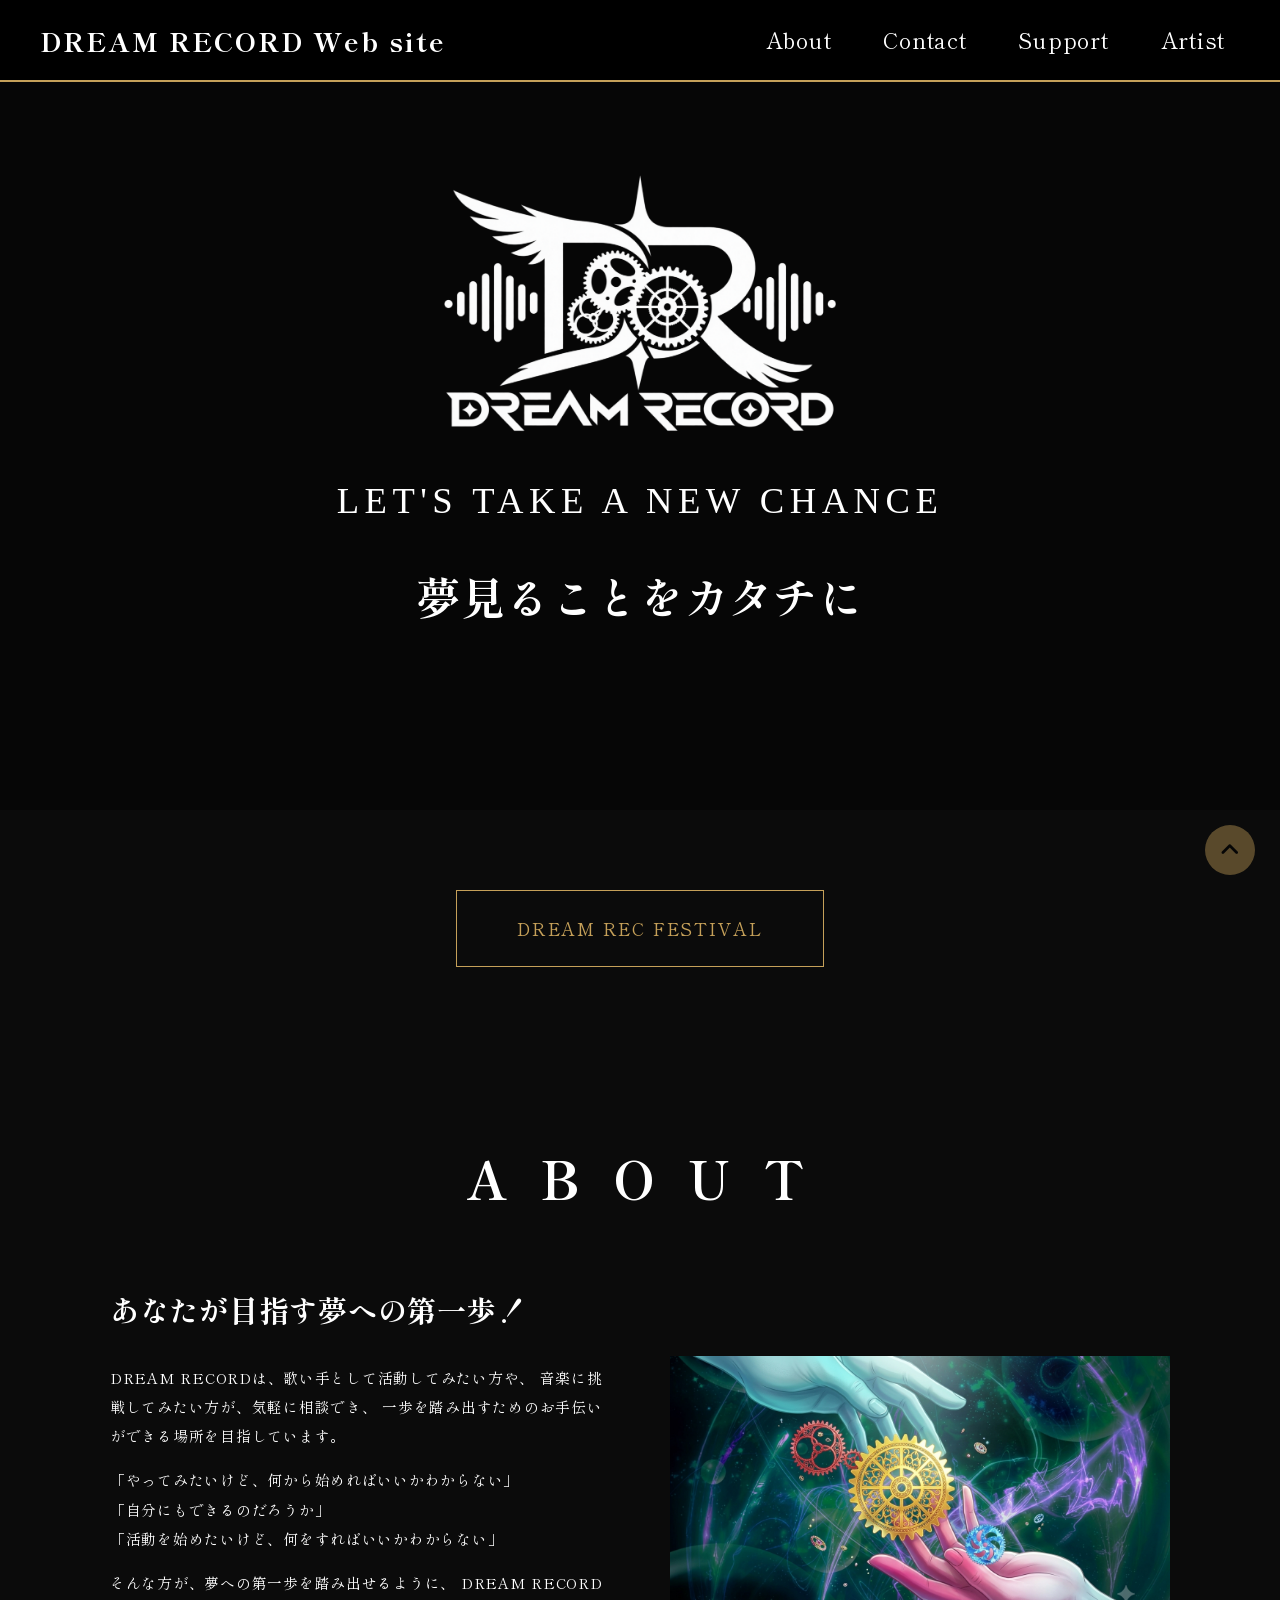
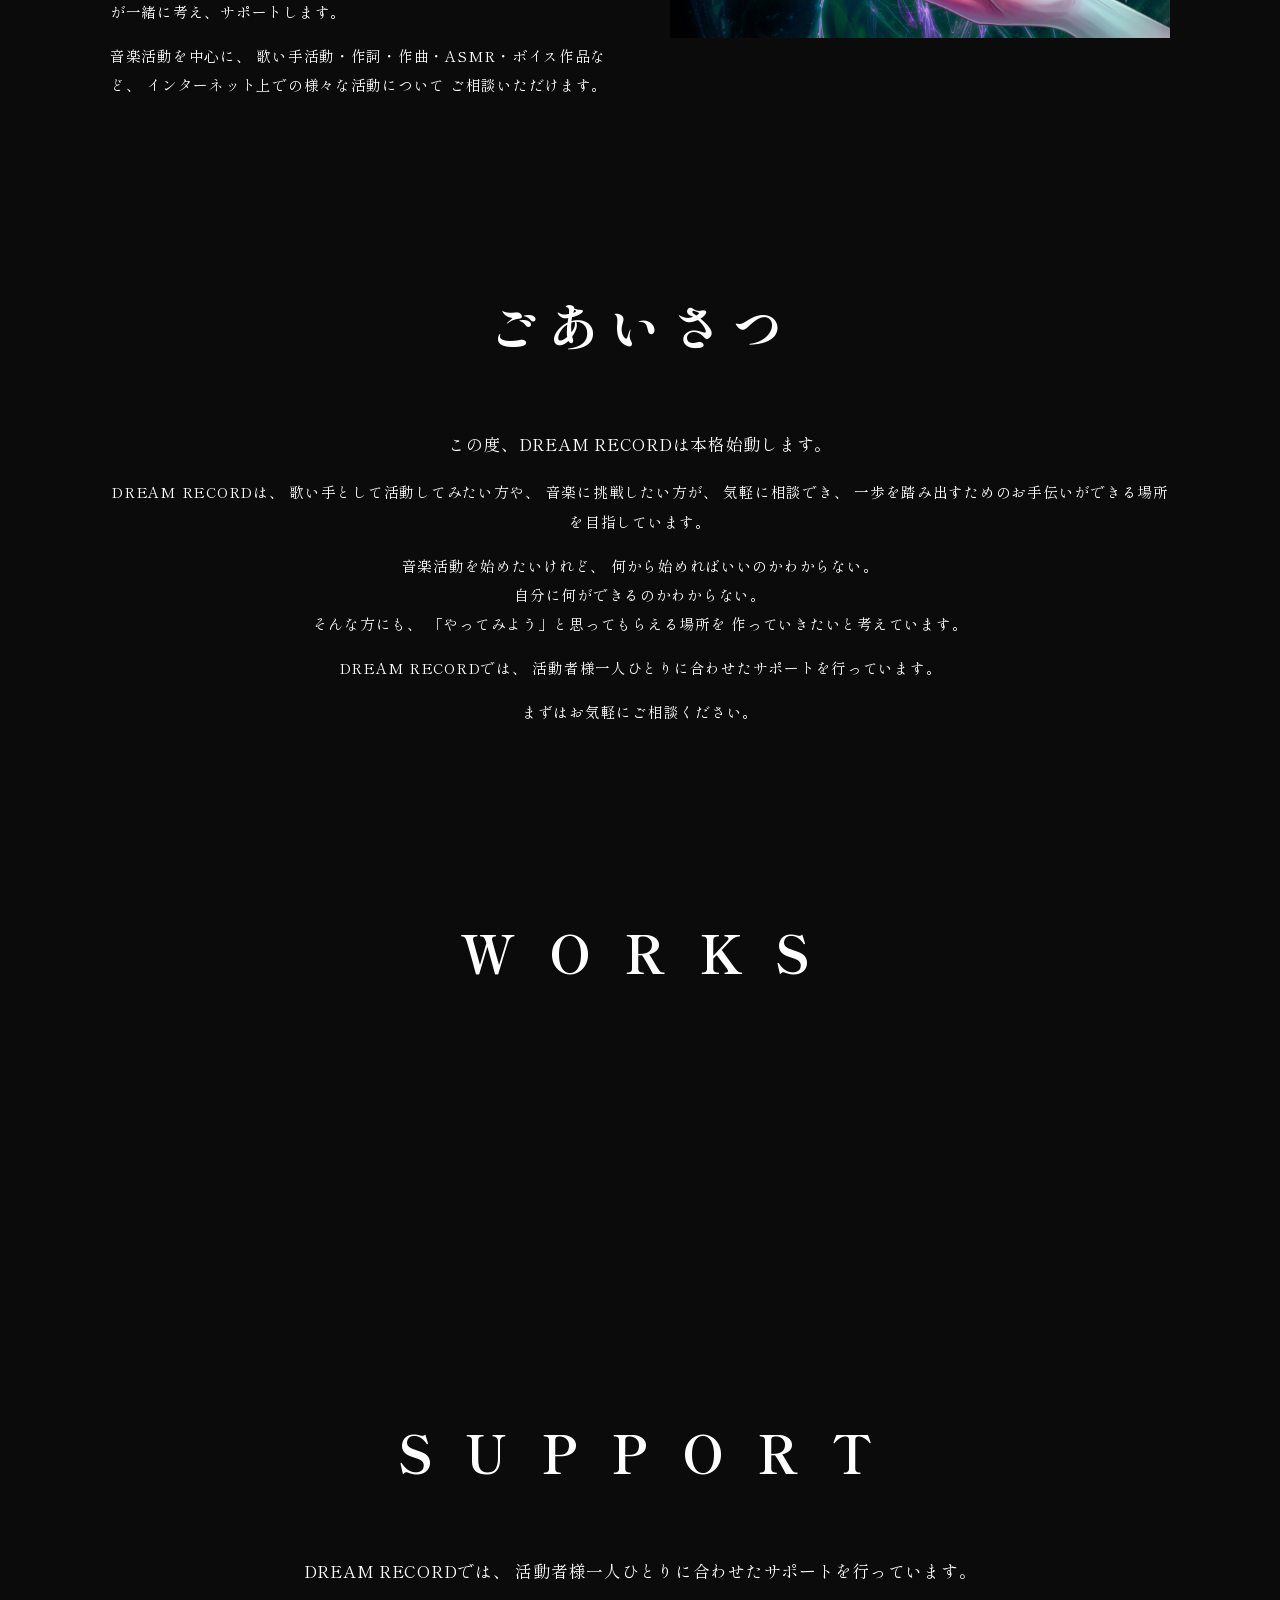
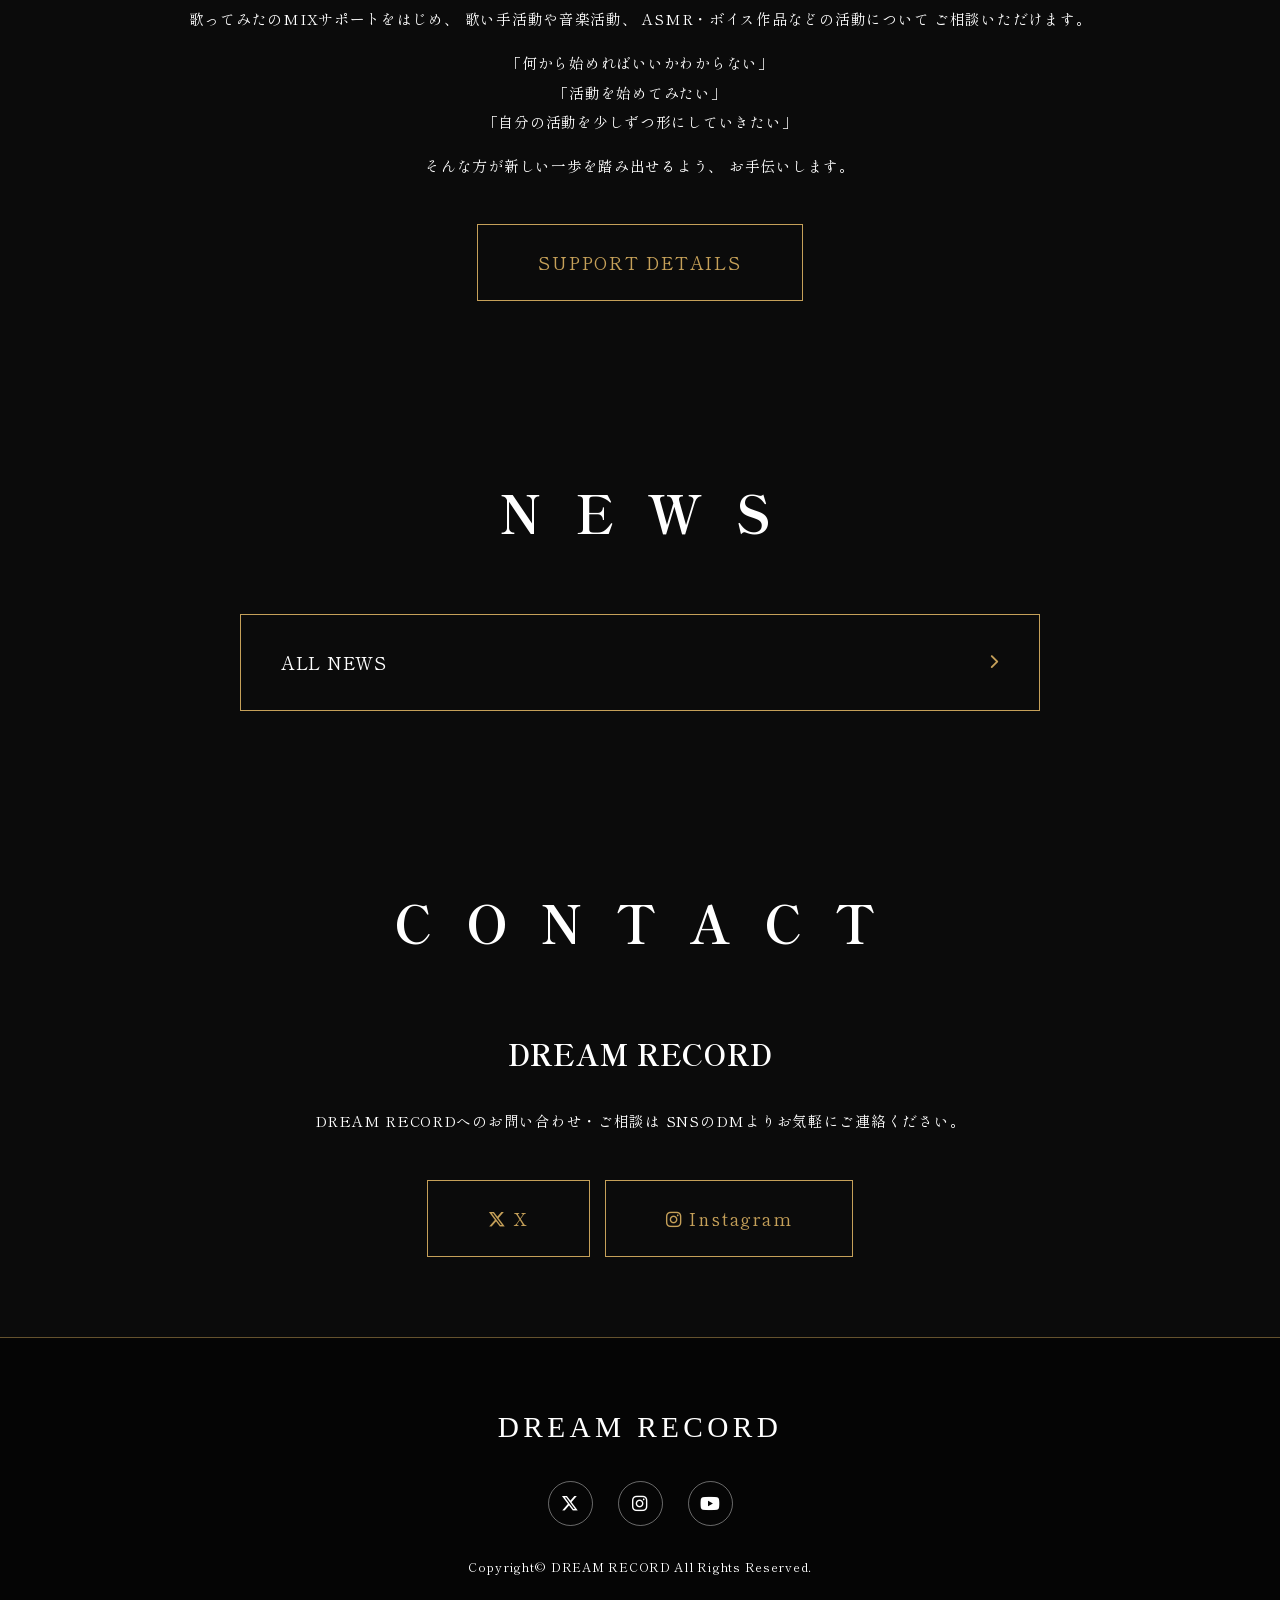
==== commit f4b84efd: "Update index.html" ====
--- a/index.html
+++ b/index.html
@@ -518,7 +518,7 @@
 
 
     <a
-      href="https://dreamrecord.jimdofree.com/"
+      href="https://dreamrecord.jimdofree.com/news/"
       class="news-banner"
     >
 
